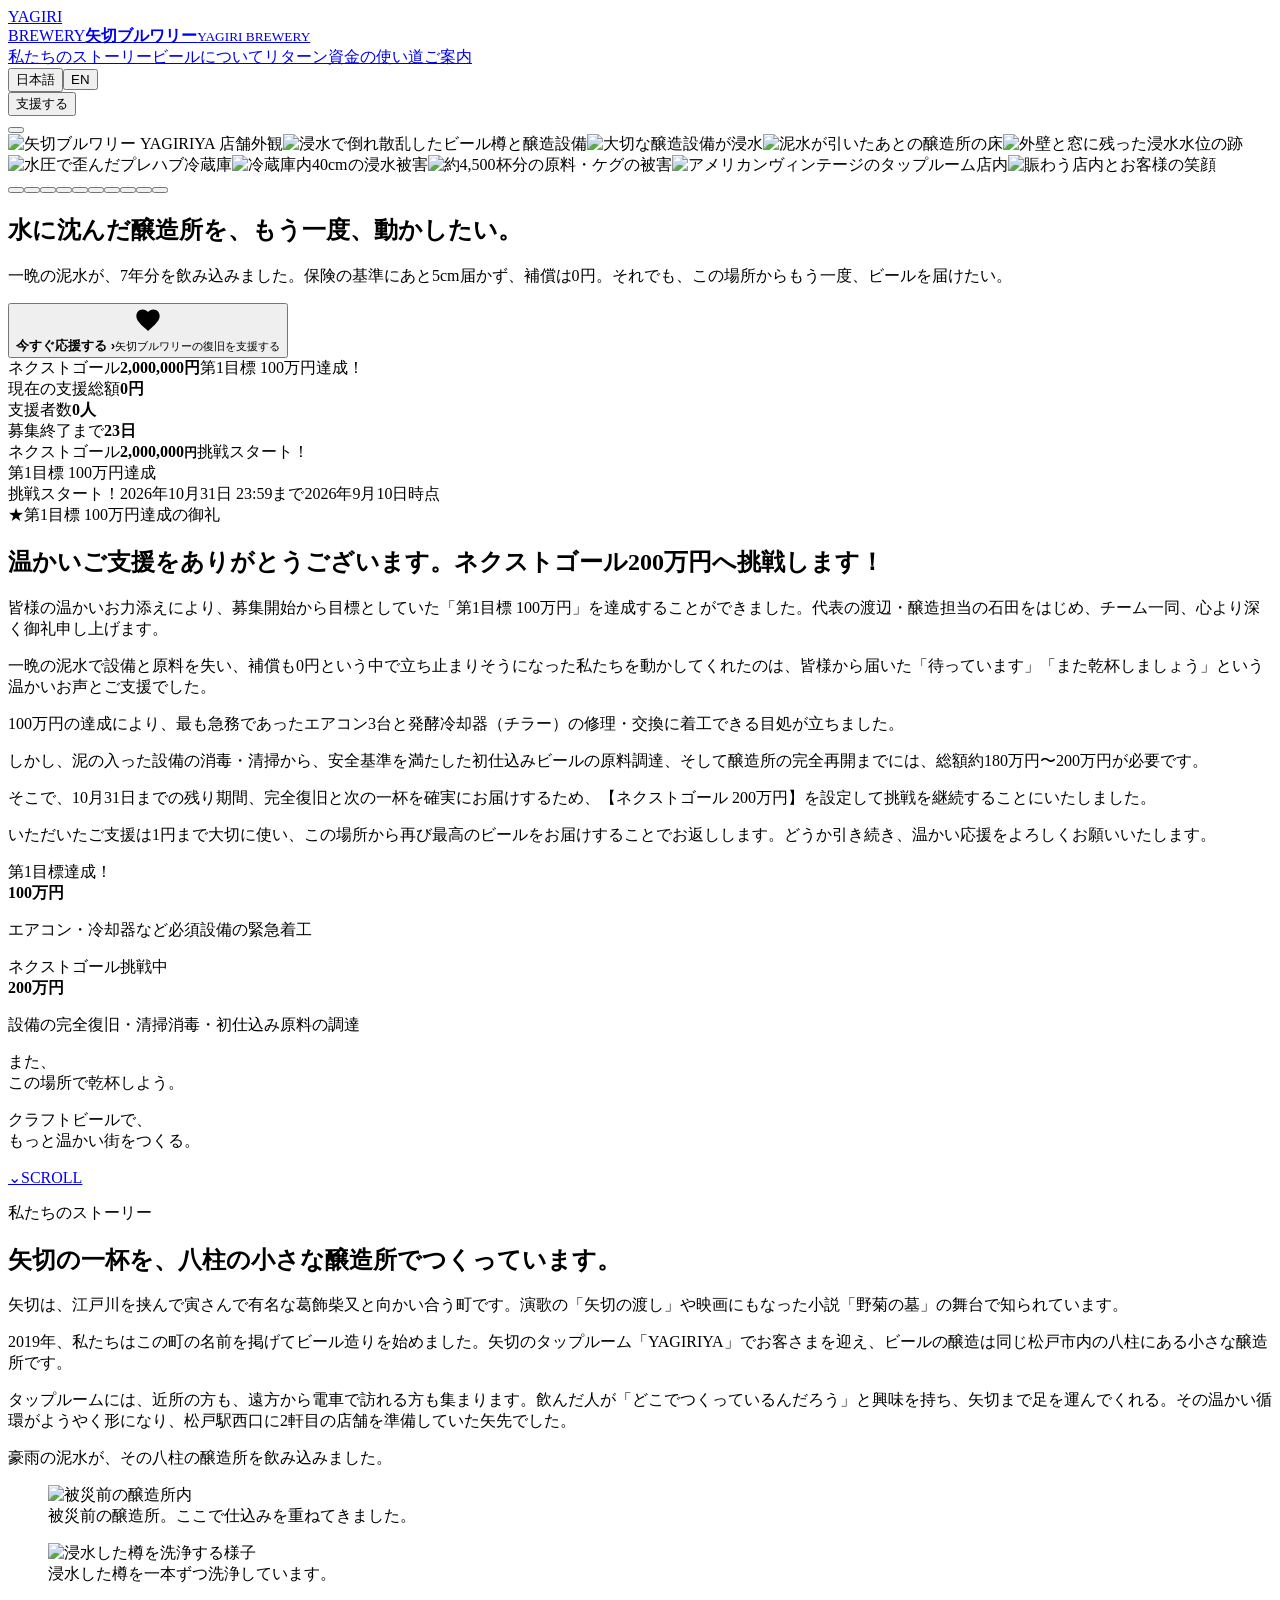
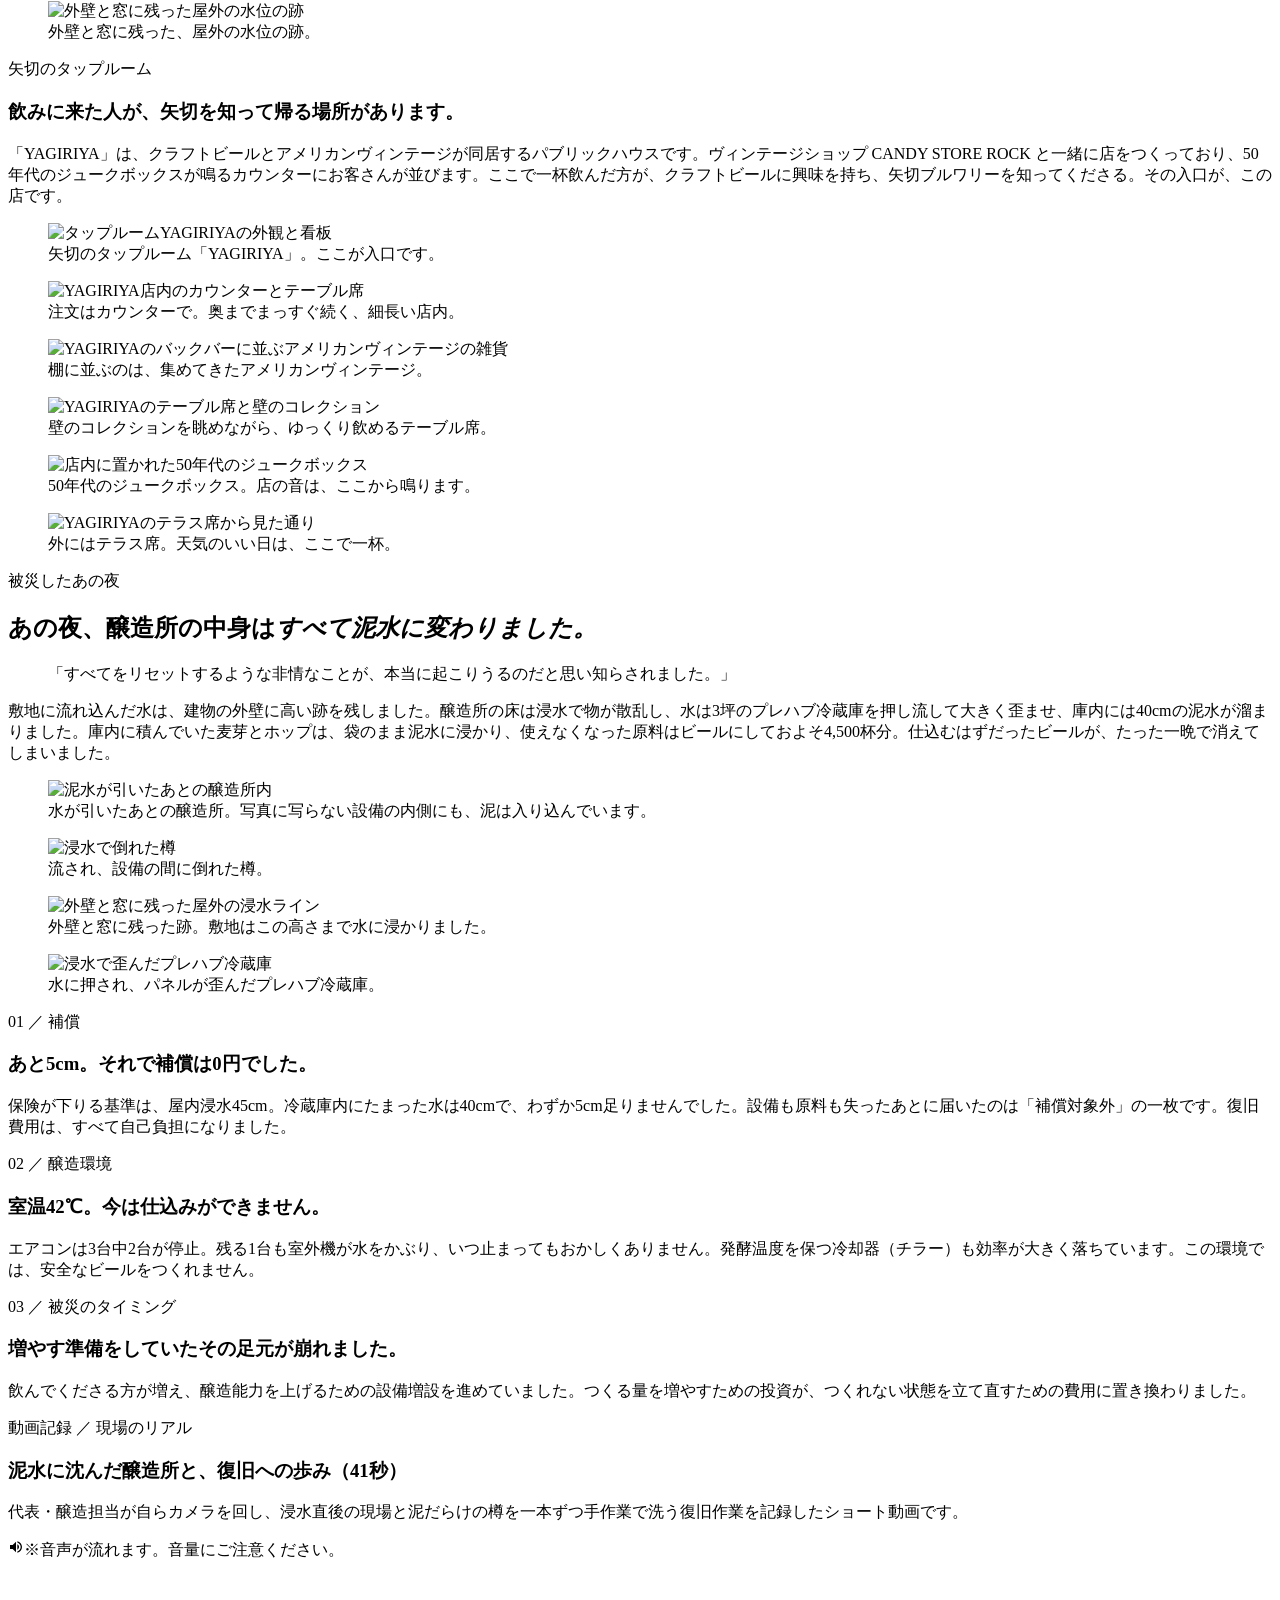
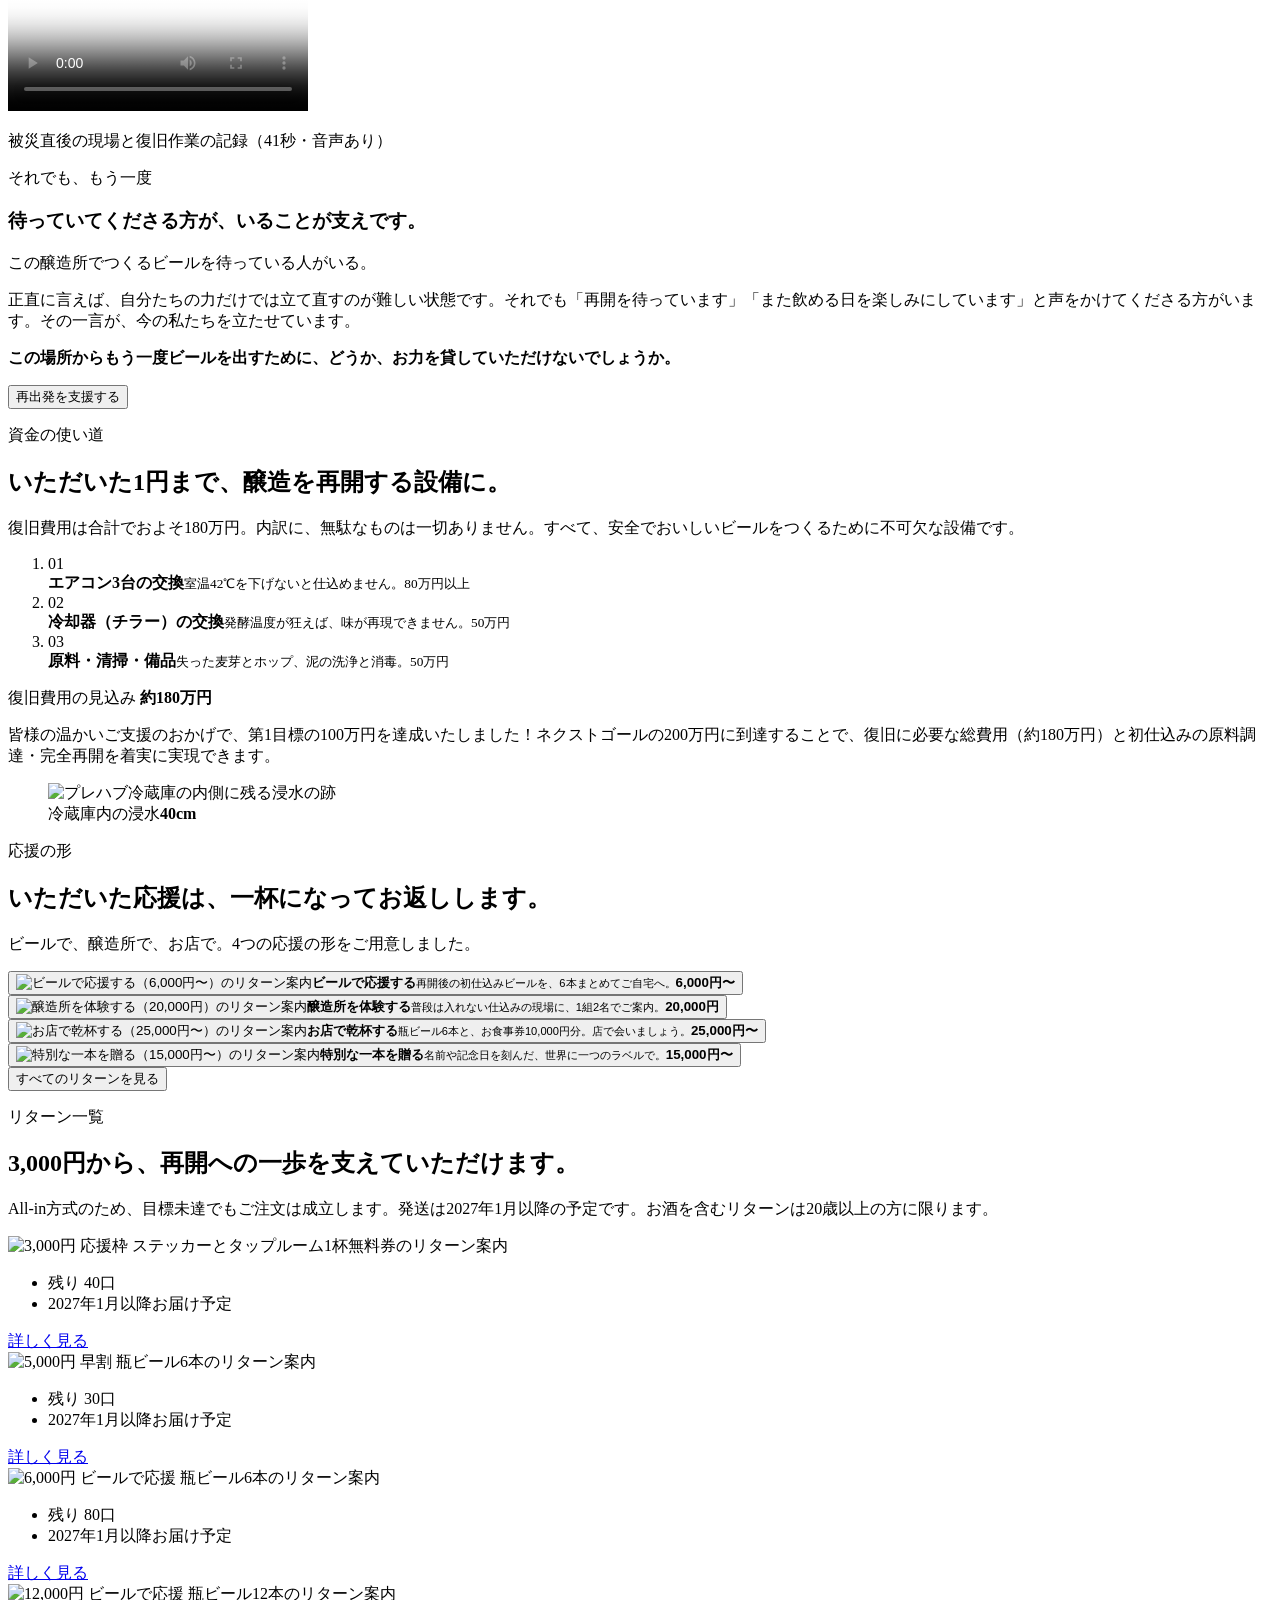
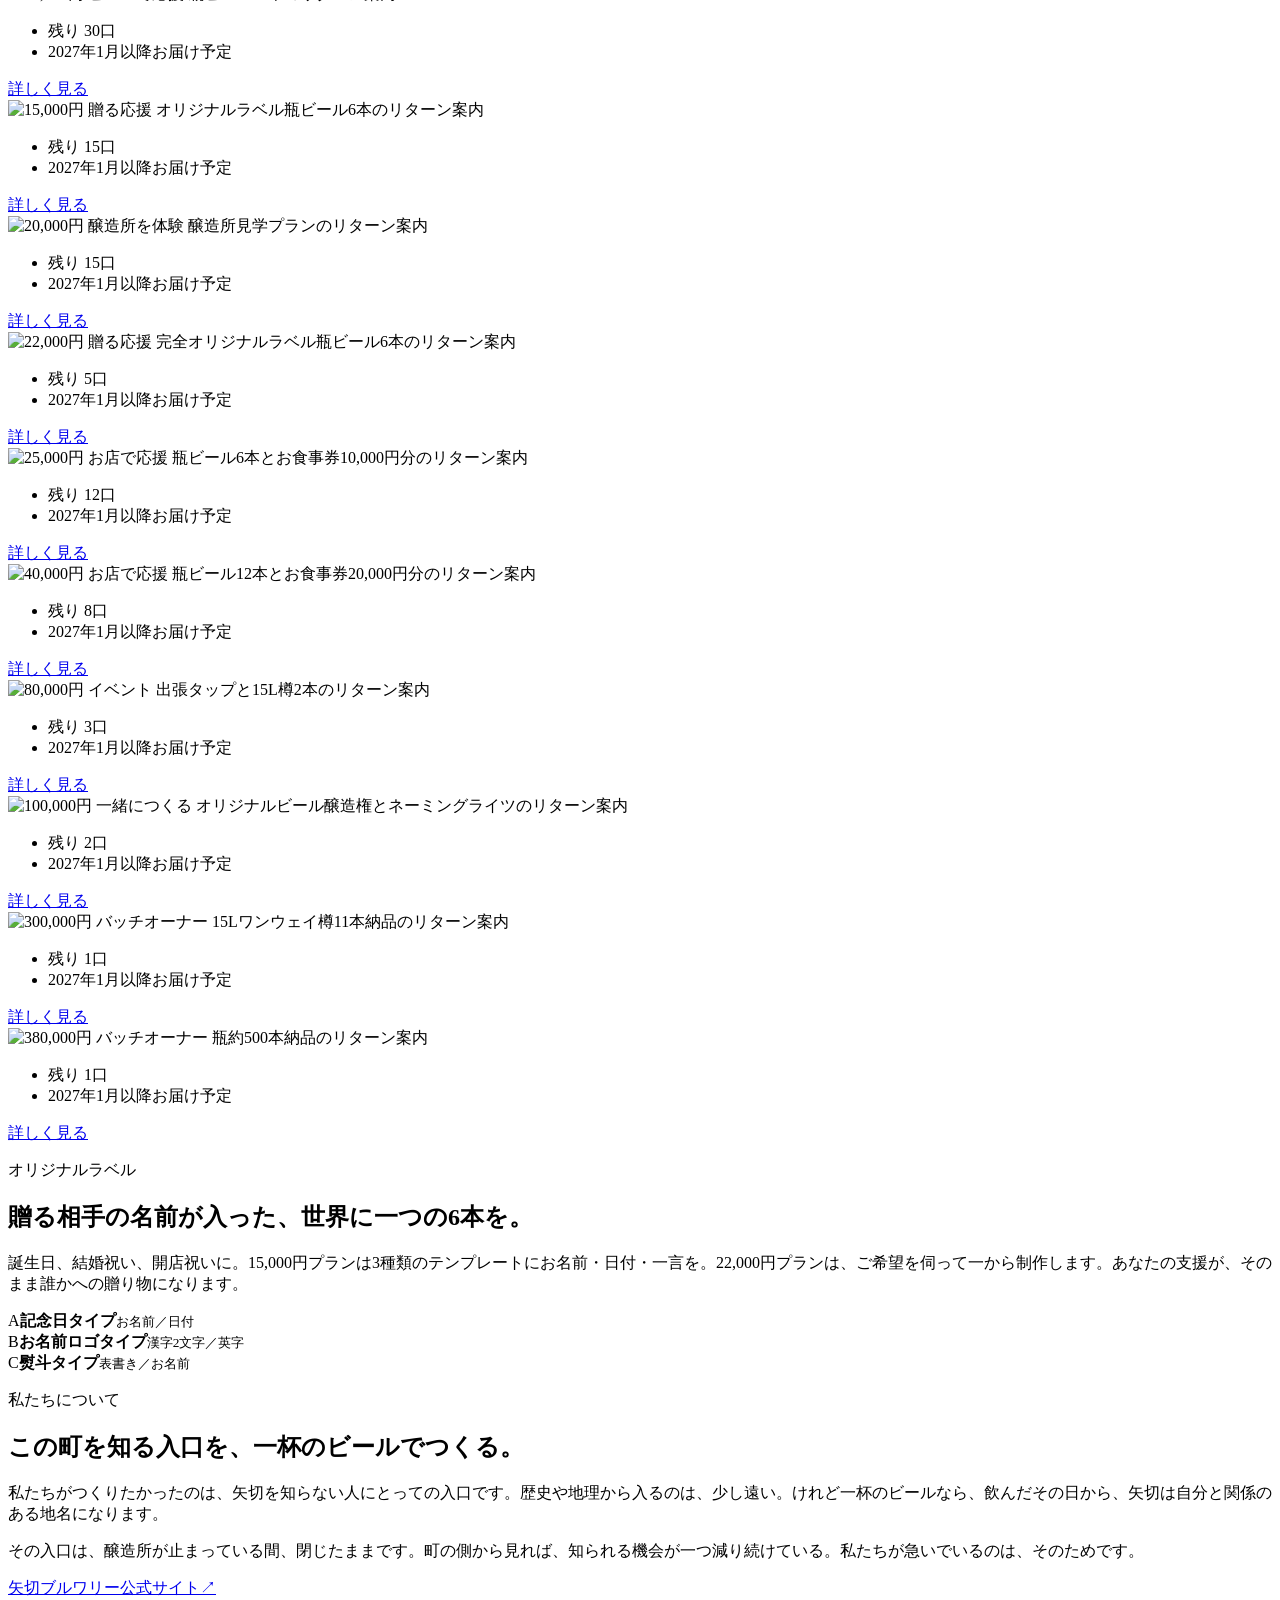
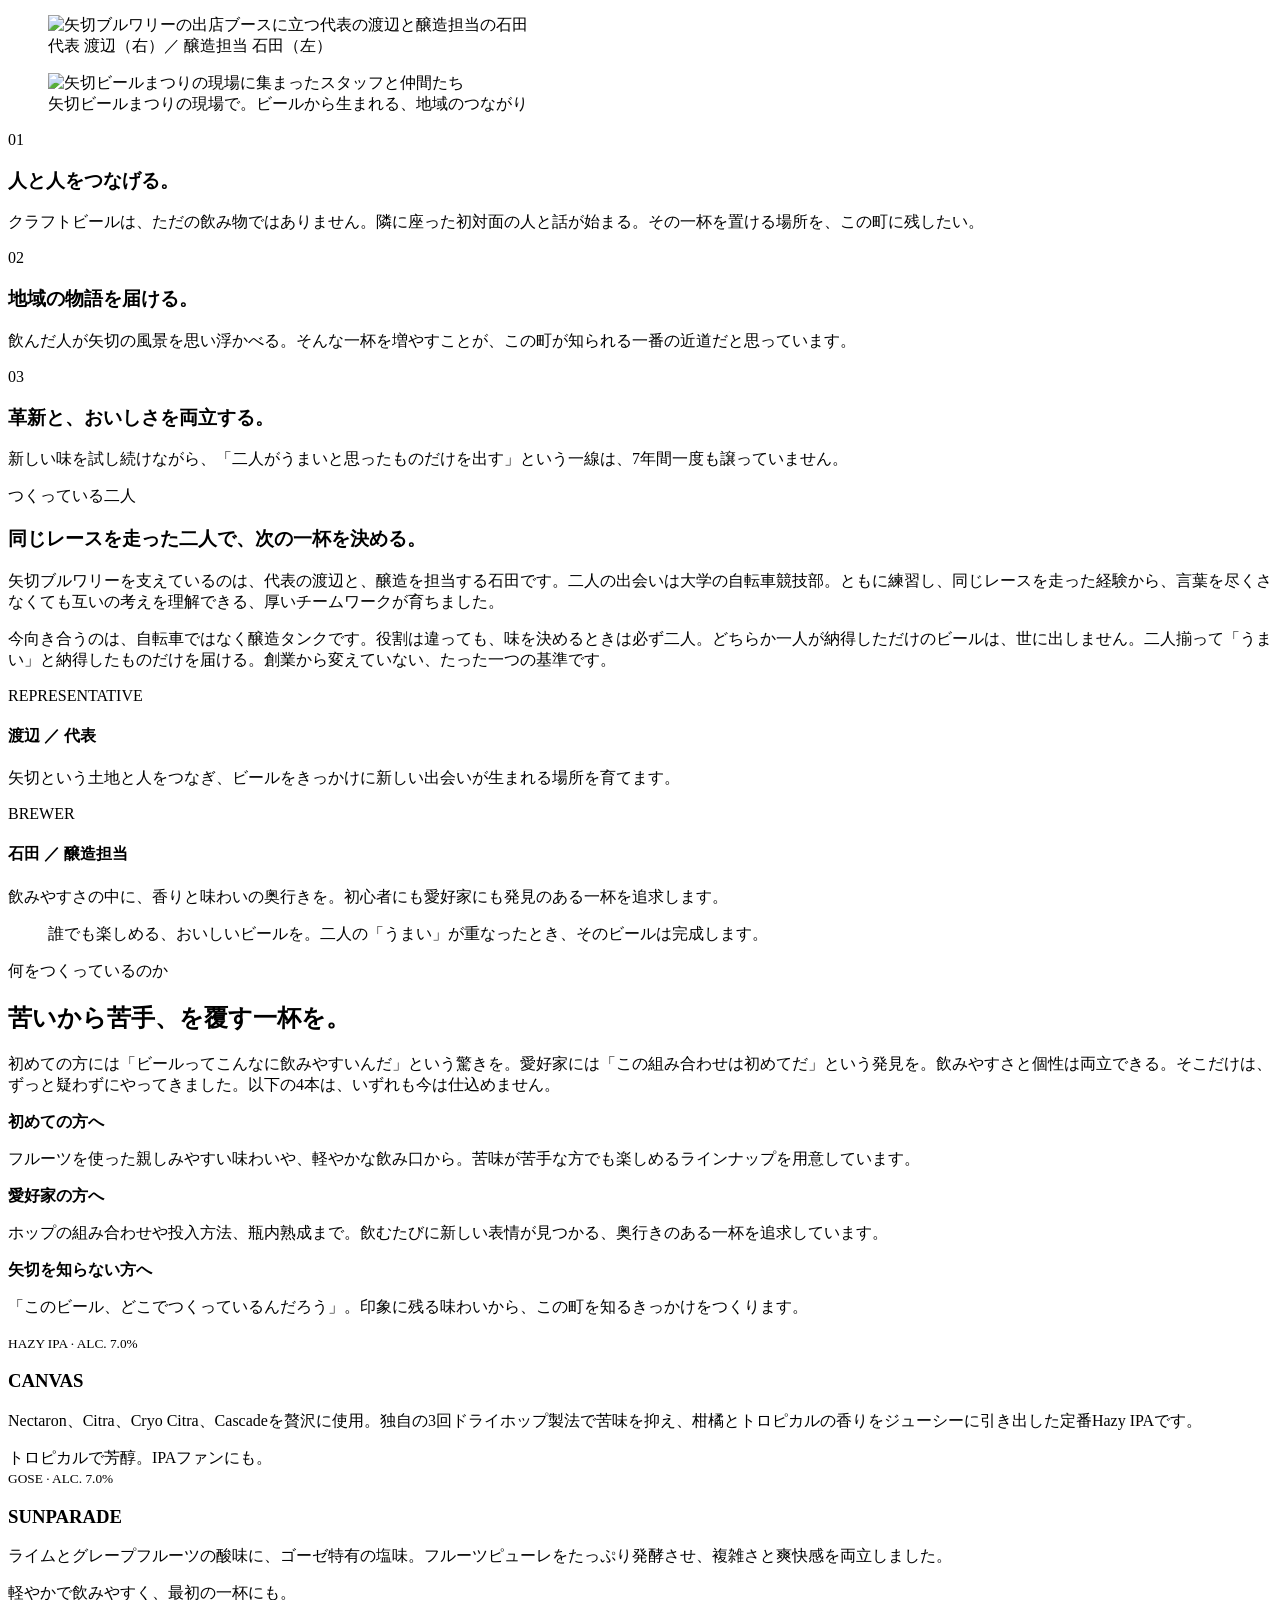
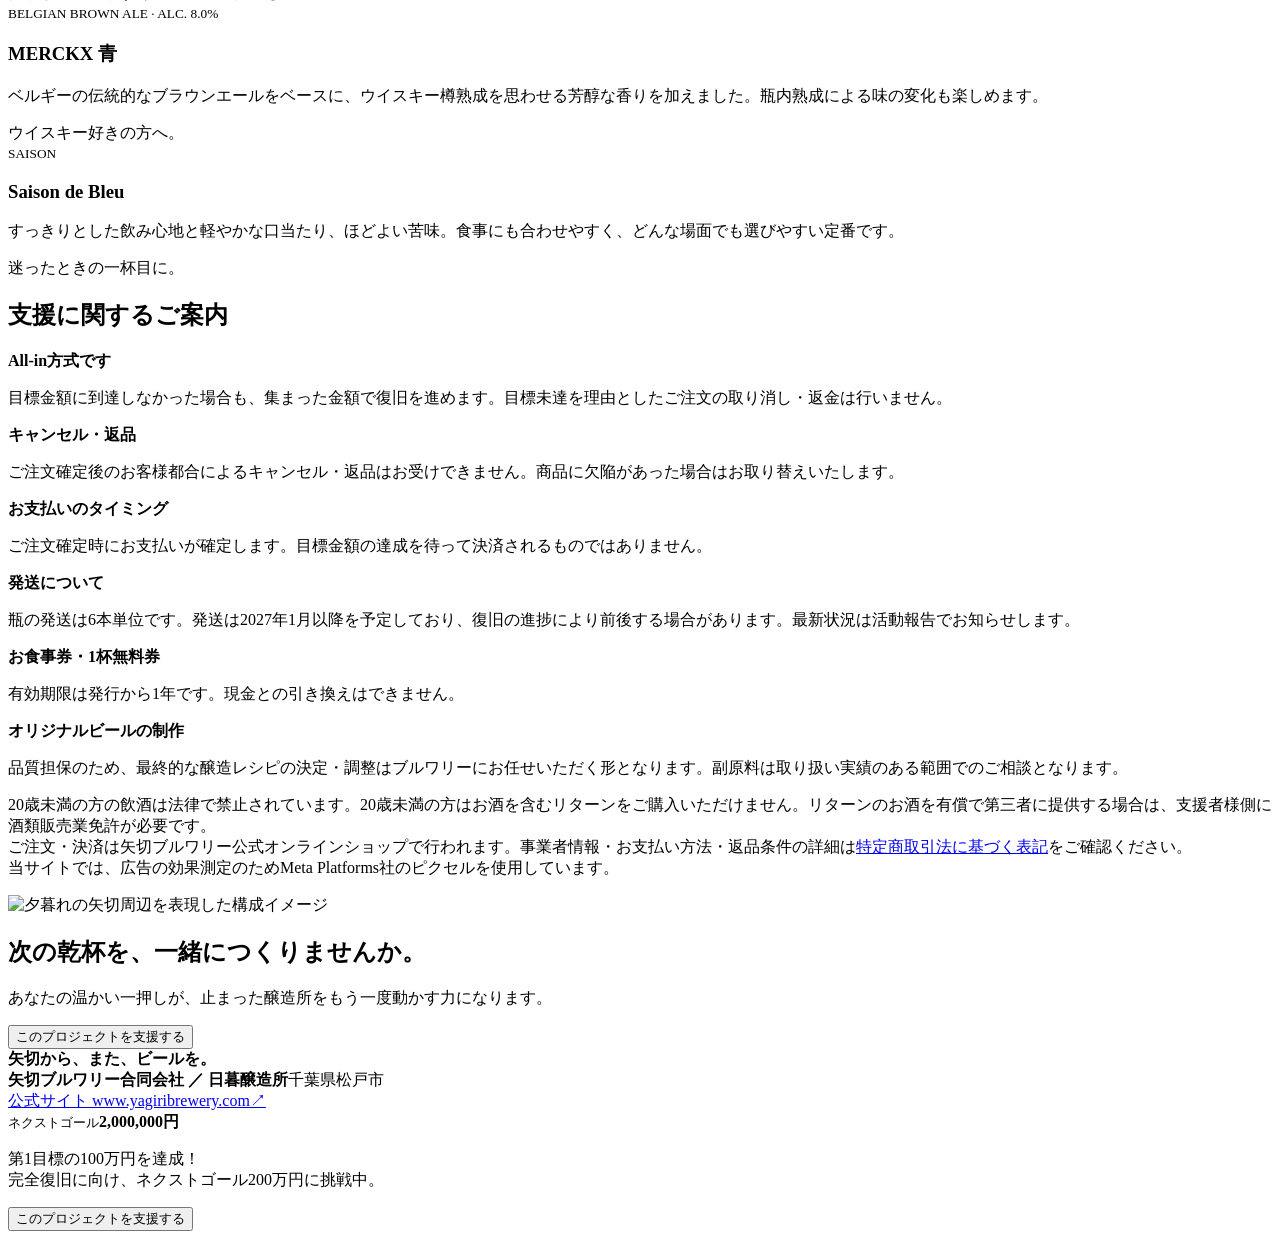
==== public/index.html @ b268aa76 "feat: 第1目標100万円達成の御礼メッセージ掲載とネクストゴール200万円の設定" ====
<!doctype html>
<html lang="ja">
  <head>
    <meta charset="UTF-8" />
    <meta name="viewport" content="width=device-width, initial-scale=1.0" />
    <!-- Meta Pixel Code（noscript 版は <body> 先頭。本体は public/meta-pixel.js。CSP がインラインスクリプトを禁止しているため外部ファイル化） -->
    <script src="/meta-pixel.js"></script>
    <!-- End Meta Pixel Code -->
    <title>水に沈んだ醸造所を、もう一度。｜矢切ブルワリー 復旧クラウドファンディング</title>
    <meta
      name="description"
      content="千葉県松戸市のクラフトビール醸造所・矢切ブルワリーが、令和8年の豪雨で浸水した八柱の醸造所を立て直すための復旧クラウドファンディングです。冷蔵庫内40cmは保険基準にあと5cm届かず補償は0円。瓶ビール・醸造所見学・オリジナルラベルのリターンをご用意しています。"
    />
    <meta name="robots" content="index, follow, max-image-preview:large, max-snippet:-1, max-video-preview:-1" />
    <meta name="theme-color" content="#14181a" />
    <meta name="format-detection" content="telephone=no" />
    <link rel="canonical" href="https://fund.yagiribrewery.com/" />
    <link rel="icon" href="/favicon.svg" type="image/svg+xml" />
    <link rel="apple-touch-icon" href="/apple-touch-icon.png" />
    <link rel="sitemap" type="application/xml" href="/sitemap.xml" />
    <link rel="preconnect" href="https://fonts.googleapis.com" />
    <link rel="preconnect" href="https://fonts.gstatic.com" crossorigin />
    <!-- loaded here rather than as an @import inside styles.css: an @import
         hides the font request behind the app CSS in the critical chain -->
    <link
      rel="stylesheet"
      href="https://fonts.googleapis.com/css2?family=Noto+Sans+JP:wght@400;500;600;700&family=Noto+Serif+JP:wght@500;600;700&family=Yuji+Boku&display=swap"
    />

    <meta property="og:type" content="website" />
    <meta property="og:site_name" content="矢切ブルワリー" />
    <meta property="og:locale" content="ja_JP" />
    <meta property="og:title" content="水に沈んだ醸造所を、もう一度。｜矢切ブルワリー 復旧クラウドファンディング" />
    <meta
      property="og:description"
      content="令和8年の千葉豪雨で松戸市八柱の醸造所が浸水。冷蔵庫内40cmは保険基準にあと5cm届かず、補償は0円でした。もう一度ビールを仕込むための復旧クラウドファンディングです。"
    />
    <meta property="og:url" content="https://fund.yagiribrewery.com/" />
    <meta property="og:image" content="https://fund.yagiribrewery.com/assets/og-cover-v2.jpg" />
    <meta property="og:image:width" content="1200" />
    <meta property="og:image:height" content="630" />
    <meta property="og:image:type" content="image/jpeg" />
    <meta property="og:image:alt" content="泥水が引いた矢切ブルワリーの醸造所と「水に沈んだ醸造所を、もう一度。」の文字" />

    <meta name="twitter:card" content="summary_large_image" />
    <meta name="twitter:title" content="水に沈んだ醸造所を、もう一度。｜矢切ブルワリー 復旧クラウドファンディング" />
    <meta
      name="twitter:description"
      content="令和8年の千葉豪雨で松戸市八柱の醸造所が浸水。冷蔵庫内40cmは保険基準にあと5cm届かず、補償は0円でした。もう一度ビールを仕込むための復旧クラウドファンディングです。"
    />
    <meta name="twitter:image" content="https://fund.yagiribrewery.com/assets/og-cover-v2.jpg" />
    <meta name="twitter:image:alt" content="泥水が引いた矢切ブルワリーの醸造所と「水に沈んだ醸造所を、もう一度。」の文字" />

    <script type="application/ld+json">
      {
        "@context": "https://schema.org",
        "@graph": [
          {
            "@type": "WebSite",
            "@id": "https://fund.yagiribrewery.com/#website",
            "url": "https://fund.yagiribrewery.com/",
            "name": "矢切ブルワリー 復旧クラウドファンディング",
            "inLanguage": "ja",
            "publisher": { "@id": "https://fund.yagiribrewery.com/#org" }
          },
          {
            "@type": "WebPage",
            "@id": "https://fund.yagiribrewery.com/#webpage",
            "url": "https://fund.yagiribrewery.com/",
            "name": "水に沈んだ醸造所を、もう一度。｜矢切ブルワリー 復旧クラウドファンディング",
            "description": "令和8年の千葉豪雨で浸水した千葉県松戸市の矢切ブルワリー醸造所を復旧するためのクラウドファンディングです。",
            "inLanguage": "ja",
            "isPartOf": { "@id": "https://fund.yagiribrewery.com/#website" },
            "about": { "@id": "https://fund.yagiribrewery.com/#org" },
            "primaryImageOfPage": "https://fund.yagiribrewery.com/assets/og-cover-v2.jpg"
          },
          {
            "@type": ["Brewery", "Organization"],
            "@id": "https://fund.yagiribrewery.com/#org",
            "name": "矢切ブルワリー",
            "legalName": "矢切ブルワリー合同会社",
            "alternateName": "YAGIRI BREWERY",
            "url": "https://www.yagiribrewery.com/",
            "description": "千葉県松戸市でクラフトビールを醸造するブルワリー。矢切のタップルーム「YAGIRIYA」と、八柱の日暮醸造所を運営しています。",
            "foundingDate": "2019",
            "address": {
              "@type": "PostalAddress",
              "addressCountry": "JP",
              "addressRegion": "千葉県",
              "addressLocality": "松戸市"
            },
            "areaServed": "千葉県松戸市",
            "sameAs": ["https://www.yagiribrewery.com/"]
          },
          {
            "@type": "Restaurant",
            "@id": "https://fund.yagiribrewery.com/#taproom",
            "name": "PUBLIC HOUSE YAGIRIYA",
            "description": "矢切ブルワリーのタップルーム。クラフトビールとアメリカンヴィンテージが同居するパブリックハウスです。",
            "servesCuisine": "クラフトビール",
            "address": {
              "@type": "PostalAddress",
              "addressCountry": "JP",
              "addressRegion": "千葉県",
              "addressLocality": "松戸市"
            },
            "parentOrganization": { "@id": "https://fund.yagiribrewery.com/#org" }
          }
        ]
      }
    </script>
    <script type="module" crossorigin src="/assets/index-CgzyE4RU.js"></script>
    <link rel="stylesheet" crossorigin href="/assets/index-B-adFqsd.css">
  </head>
  <body>
    <!-- Meta Pixel（noscript）: <head> 内の <img> は不正なHTMLになるため <body> 先頭に置く -->
    <noscript><img height="1" width="1" style="display:none" alt="" src="https://www.facebook.com/tr?id=1768844530815552&ev=PageView&noscript=1" /></noscript>
    <div id="root"><link rel="preload" as="image" href="/assets/shop_entrance.webp" fetchPriority="high"/><link rel="preload" as="image" href="/assets/slide_flooded_kegs.webp" fetchPriority="auto"/><link rel="preload" as="image" href="/assets/damage_tanks.webp" fetchPriority="auto"/><link rel="preload" as="image" href="/assets/slide_mud_floor.webp" fetchPriority="auto"/><link rel="preload" as="image" href="/assets/slide_flood_waterline.webp" fetchPriority="auto"/><link rel="preload" as="image" href="/assets/slide_damaged_coldroom.webp" fetchPriority="auto"/><link rel="preload" as="image" href="/assets/damage_floor.webp" fetchPriority="auto"/><link rel="preload" as="image" href="/assets/damage_kegs.webp" fetchPriority="auto"/><link rel="preload" as="image" href="/assets/taproom-bar.webp" fetchPriority="auto"/><link rel="preload" as="image" href="/assets/patrons_cheer.webp" fetchPriority="auto"/><main><header class="site-header "><a class="brand" href="#top"><span class="brand-mark" aria-hidden="true">YAGIRI<br/>BREWERY</span><span class="brand-text"><strong>矢切ブルワリー</strong><small>YAGIRI BREWERY</small></span></a><nav class=""><a href="#story">私たちのストーリー</a><a href="#beers">ビールについて</a><a href="#returns">リターン</a><a href="#recovery">資金の使い道</a><a href="#faq">ご案内</a></nav><div class="header-actions"><div class="lang-switch" role="group" aria-label="言語 / Language"><button type="button" lang="ja" aria-pressed="true">日本語</button><button type="button" lang="en" aria-pressed="false" aria-label="English">EN</button></div><button class="primary small header-cta" data-reward="rewards" data-price="0">支援する</button></div><button class="menu-toggle" aria-label="メニューを開く" aria-expanded="false"><span></span><span></span><span></span></button></header><section id="top" class="hero-v4"><div class="hero-v4-stage"><img src="/assets/shop_entrance.webp" alt="矢切ブルワリー YAGIRIYA 店舗外観" class="hero-stage-bg active" fetchPriority="high" decoding="async"/><img src="/assets/slide_flooded_kegs.webp" alt="浸水で倒れ散乱したビール樽と醸造設備" class="hero-stage-bg " fetchPriority="auto" decoding="async"/><img src="/assets/damage_tanks.webp" alt="大切な醸造設備が浸水" class="hero-stage-bg " fetchPriority="auto" decoding="async"/><img src="/assets/slide_mud_floor.webp" alt="泥水が引いたあとの醸造所の床" class="hero-stage-bg " fetchPriority="auto" decoding="async"/><img src="/assets/slide_flood_waterline.webp" alt="外壁と窓に残った浸水水位の跡" class="hero-stage-bg " fetchPriority="auto" decoding="async"/><img src="/assets/slide_damaged_coldroom.webp" alt="水圧で歪んだプレハブ冷蔵庫" class="hero-stage-bg " fetchPriority="auto" decoding="async"/><img src="/assets/damage_floor.webp" alt="冷蔵庫内40cmの浸水被害" class="hero-stage-bg " fetchPriority="auto" decoding="async"/><img src="/assets/damage_kegs.webp" alt="約4,500杯分の原料・ケグの被害" class="hero-stage-bg " fetchPriority="auto" decoding="async"/><img src="/assets/taproom-bar.webp" alt="アメリカンヴィンテージのタップルーム店内" class="hero-stage-bg " fetchPriority="auto" decoding="async"/><img src="/assets/patrons_cheer.webp" alt="賑わう店内とお客様の笑顔" class="hero-stage-bg " fetchPriority="auto" decoding="async"/><div class="hero-slide-dots"><button class="slide-dot active" aria-label="スライド 1枚目を表示"></button><button class="slide-dot " aria-label="スライド 2枚目を表示"></button><button class="slide-dot " aria-label="スライド 3枚目を表示"></button><button class="slide-dot " aria-label="スライド 4枚目を表示"></button><button class="slide-dot " aria-label="スライド 5枚目を表示"></button><button class="slide-dot " aria-label="スライド 6枚目を表示"></button><button class="slide-dot " aria-label="スライド 7枚目を表示"></button><button class="slide-dot " aria-label="スライド 8枚目を表示"></button><button class="slide-dot " aria-label="スライド 9枚目を表示"></button><button class="slide-dot " aria-label="スライド 10枚目を表示"></button></div></div><div class="hero-v4-dashboard"><div class="hero-project-intro"><h1 class="hero-project-title"><span class="title-ln">水に沈んだ醸造所を、</span><span class="title-ln title-highlight">もう一度、動かしたい。</span></h1><p class="hero-project-lead"><span class="lead-ln">一晩の泥水が、7年分を飲み込みました。</span><span class="lead-ln">保険の基準にあと5cm届かず、補償は0円。</span><span class="lead-ln">それでも、この場所からもう一度、ビールを届けたい。</span></p></div><div class="hero-v4-cta-wrap"><button class="hero-v4-cta-btn" data-reward="rewards" data-price="0"><span class="cta-heart-icon" aria-hidden="true"><svg viewBox="0 0 24 24" width="28" height="28" fill="currentColor"><path d="M12 21.35l-1.45-1.32C5.4 15.36 2 12.28 2 8.5 2 5.42 4.42 3 7.5 3c1.74 0 3.41.81 4.5 2.09C13.09 3.81 14.76 3 16.5 3 19.58 3 22 5.42 22 8.5c0 3.78-3.4 6.86-8.55 11.54L12 21.35z"></path></svg></span><div class="cta-text-group"><strong class="cta-main-text">今すぐ応援する<!-- --> <span class="cta-arrow">›</span></strong><small class="cta-sub-text">矢切ブルワリーの復旧を支援する</small></div></button></div><div class="fund-v4-status"><div class="fund-v4-figures"><div class="fund-v4-col"><span class="fund-col-label">ネクストゴール</span><strong class="fund-col-val nowrap">2,000,000<span class="fund-unit">円</span></strong><span class="fund-col-subtag">第1目標 100万円達成！</span></div><div class="fund-v4-col active-highlight"><span class="fund-col-label">現在の支援総額</span><strong class="fund-col-val accent nowrap">0<span class="fund-unit">円</span></strong></div><div class="fund-v4-col"><span class="fund-col-label">支援者数</span><strong class="fund-col-val nowrap">0<span class="fund-unit">人</span></strong></div><div class="fund-v4-col"><span class="fund-col-label">募集終了まで</span><strong class="fund-col-val nowrap">23<span class="fund-unit">日</span></strong></div><div class="fund-v4-badge"><span class="badge-sub">ネクストゴール</span><strong class="badge-amount">2,000,000<small>円</small></strong><span class="badge-sub">挑戦スタート！</span></div></div><div class="fund-v4-progress-wrap"><div class="fund-v4-progress-bar" role="progressbar" aria-label="ネクストゴールの達成率" aria-valuenow="0" aria-valuemin="0" aria-valuemax="100"><div class="fund-v4-progress-fill" style="width:0%"></div><div class="fund-v4-milestone" style="left:50%"><span class="milestone-line" aria-hidden="true"></span><span class="milestone-tag">第1目標 100万円達成</span></div></div><div class="fund-v4-progress-foot"><span class="fund-v4-status-text">挑戦スタート！</span><span class="fund-v4-deadline">2026年10月31日 23:59まで</span><span class="fund-v4-date">2026年9月10日時点</span></div></div></div><article class="hero-v4-announcement"><div class="announcement-header"><span class="announcement-badge"><span class="badge-star" aria-hidden="true">★</span>第1目標 100万円達成の御礼</span><h2 class="announcement-title"><span class="announcement-title-ln">温かいご支援をありがとうございます。</span><span class="announcement-title-ln announcement-highlight">ネクストゴール200万円へ挑戦します！</span></h2></div><div class="announcement-body"><p class="announcement-lead">皆様の温かいお力添えにより、募集開始から目標としていた「第1目標 100万円」を達成することができました。代表の渡辺・醸造担当の石田をはじめ、チーム一同、心より深く御礼申し上げます。</p><div class="announcement-text"><p>一晩の泥水で設備と原料を失い、補償も0円という中で立ち止まりそうになった私たちを動かしてくれたのは、皆様から届いた「待っています」「また乾杯しましょう」という温かいお声とご支援でした。</p><p>100万円の達成により、最も急務であったエアコン3台と発酵冷却器（チラー）の修理・交換に着工できる目処が立ちました。</p><p>しかし、泥の入った設備の消毒・清掃から、安全基準を満たした初仕込みビールの原料調達、そして醸造所の完全再開までには、総額約180万円〜200万円が必要です。</p><p>そこで、10月31日までの残り期間、完全復旧と次の一杯を確実にお届けするため、【ネクストゴール 200万円】を設定して挑戦を継続することにいたしました。</p><p>いただいたご支援は1円まで大切に使い、この場所から再び最高のビールをお届けすることでお返しします。どうか引き続き、温かい応援をよろしくお願いいたします。</p></div><div class="announcement-goals-grid"><div class="announcement-goal-card achieved"><div class="goal-card-top"><span class="goal-label">第1目標</span><span class="goal-status">達成！</span></div><strong class="goal-amount">100万円</strong><p class="goal-desc">エアコン・冷却器など必須設備の緊急着工</p></div><div class="announcement-goal-card active"><div class="goal-card-top"><span class="goal-label">ネクストゴール</span><span class="goal-status">挑戦中</span></div><strong class="goal-amount">200万円</strong><p class="goal-desc">設備の完全復旧・清掃消毒・初仕込み原料の調達</p></div></div></div></article></div><div class="hero-v4-toast-banner"><div class="toast-banner-content"><p class="toast-brush-lead">また、<br/>この場所で乾杯しよう。</p><p class="toast-sub-lead">クラフトビールで、<br class="mobile-only"/>もっと温かい街をつくる。</p><a href="#story" class="toast-scroll-prompt" aria-label="ストーリーを読む"><span class="scroll-arrow">⌄</span><span class="scroll-text">SCROLL</span></a></div></div></section><section id="story" class="story section"><header class="section-head"><p class="section-label">私たちのストーリー</p><h2><span class="ln">矢切の一杯を、八柱の</span><span class="ln">小さな醸造所でつくっています。</span></h2></header><div class="story-body"><article><p>矢切は、江戸川を挟んで寅さんで有名な葛飾柴又と向かい合う町です。演歌の「矢切の渡し」や映画にもなった小説「野菊の墓」の舞台で知られています。</p><p>2019年、私たちはこの町の名前を掲げてビール造りを始めました。矢切のタップルーム「YAGIRIYA」でお客さまを迎え、ビールの醸造は同じ松戸市内の八柱にある小さな醸造所です。</p><p>タップルームには、近所の方も、遠方から電車で訪れる方も集まります。飲んだ人が「どこでつくっているんだろう」と興味を持ち、矢切まで足を運んでくれる。その温かい循環がようやく形になり、松戸駅西口に2軒目の店舗を準備していた矢先でした。</p><p>豪雨の泥水が、その八柱の醸造所を飲み込みました。</p></article><div class="story-media"><figure><img src="/assets/brewery-before.webp" alt="被災前の醸造所内" loading="lazy" decoding="async"/><figcaption>被災前の醸造所。ここで仕込みを重ねてきました。</figcaption></figure><div><figure><img src="/assets/cleanup-keg.webp" alt="浸水した樽を洗浄する様子" loading="lazy" decoding="async"/><figcaption>浸水した樽を一本ずつ洗浄しています。</figcaption></figure><figure><img src="/assets/flood-waterline.webp" alt="外壁と窓に残った屋外の水位の跡" loading="lazy" decoding="async"/><figcaption>外壁と窓に残った、屋外の水位の跡。</figcaption></figure></div></div></div><div class="taproom"><div class="taproom-head"><p class="section-label">矢切のタップルーム</p><h3><span class="ln">飲みに来た人が、矢切を</span><span class="ln">知って帰る場所があります。</span></h3><p>「YAGIRIYA」は、クラフトビールとアメリカンヴィンテージが同居するパブリックハウスです。ヴィンテージショップ CANDY STORE ROCK と一緒に店をつくっており、50年代のジュークボックスが鳴るカウンターにお客さんが並びます。ここで一杯飲んだ方が、クラフトビールに興味を持ち、矢切ブルワリーを知ってくださる。その入口が、この店です。</p></div><div class="taproom-grid"><figure><img src="/assets/taproom-exterior.webp" alt="タップルームYAGIRIYAの外観と看板" loading="lazy"/><figcaption>矢切のタップルーム「YAGIRIYA」。ここが入口です。</figcaption></figure><figure><img src="/assets/taproom-counter.webp" alt="YAGIRIYA店内のカウンターとテーブル席" loading="lazy"/><figcaption>注文はカウンターで。奥までまっすぐ続く、細長い店内。</figcaption></figure><figure><img src="/assets/taproom-bar.webp" alt="YAGIRIYAのバックバーに並ぶアメリカンヴィンテージの雑貨" loading="lazy"/><figcaption>棚に並ぶのは、集めてきたアメリカンヴィンテージ。</figcaption></figure><figure><img src="/assets/taproom-seats.webp" alt="YAGIRIYAのテーブル席と壁のコレクション" loading="lazy"/><figcaption>壁のコレクションを眺めながら、ゆっくり飲めるテーブル席。</figcaption></figure><figure><img src="/assets/taproom-jukebox.webp" alt="店内に置かれた50年代のジュークボックス" loading="lazy"/><figcaption>50年代のジュークボックス。店の音は、ここから鳴ります。</figcaption></figure><figure><img src="/assets/taproom-terrace.webp" alt="YAGIRIYAのテラス席から見た通り" loading="lazy"/><figcaption>外にはテラス席。天気のいい日は、ここで一杯。</figcaption></figure></div></div></section><section class="damage-story section" id="damage"><header><p class="section-label">被災したあの夜</p><h2><span class="ln">あの夜、醸造所の中身は</span><span class="ln"><em>すべて泥水に変わりました。</em></span></h2></header><div class="damage-lead"><blockquote><span class="ln">「すべてをリセットするような非情なことが、</span><span class="ln">本当に起こりうるのだと思い知らされました。」</span></blockquote><p>敷地に流れ込んだ水は、建物の外壁に高い跡を残しました。醸造所の床は浸水で物が散乱し、水は3坪のプレハブ冷蔵庫を押し流して大きく歪ませ、庫内には40cmの泥水が溜まりました。庫内に積んでいた麦芽とホップは、袋のまま泥水に浸かり、使えなくなった原料はビールにしておよそ4,500杯分。仕込むはずだったビールが、たった一晩で消えてしまいました。</p></div><figure class="damage-photo"><img src="/assets/flood-interior-mud.webp" alt="泥水が引いたあとの醸造所内" loading="lazy" decoding="async"/><figcaption>水が引いたあとの醸造所。写真に写らない設備の内側にも、泥は入り込んでいます。</figcaption></figure><div class="damage-documentary" aria-label="被災状況の記録写真"><figure><img src="/assets/flooded-kegs.webp" alt="浸水で倒れた樽" loading="lazy" decoding="async"/><figcaption>流され、設備の間に倒れた樽。</figcaption></figure><figure><img src="/assets/flood-waterline.webp" alt="外壁と窓に残った屋外の浸水ライン" loading="lazy" decoding="async"/><figcaption>外壁と窓に残った跡。敷地はこの高さまで水に浸かりました。</figcaption></figure><figure><img src="/assets/damaged-cold-room.webp" alt="浸水で歪んだプレハブ冷蔵庫" loading="lazy" decoding="async"/><figcaption>水に押され、パネルが歪んだプレハブ冷蔵庫。</figcaption></figure></div><div class="damage-details"><article><span>01 ／ 補償</span><h3><span class="ln">あと5cm。</span><span class="ln">それで補償は0円でした。</span></h3><p>保険が下りる基準は、屋内浸水45cm。冷蔵庫内にたまった水は40cmで、わずか5cm足りませんでした。設備も原料も失ったあとに届いたのは「補償対象外」の一枚です。復旧費用は、すべて自己負担になりました。</p></article><article><span>02 ／ 醸造環境</span><h3><span class="ln">室温42℃。</span><span class="ln">今は仕込みができません。</span></h3><p>エアコンは3台中2台が停止。残る1台も室外機が水をかぶり、いつ止まってもおかしくありません。発酵温度を保つ冷却器（チラー）も効率が大きく落ちています。この環境では、安全なビールをつくれません。</p></article><article><span>03 ／ 被災のタイミング</span><h3><span class="ln">増やす準備をしていた</span><span class="ln">その足元が崩れました。</span></h3><p>飲んでくださる方が増え、醸造能力を上げるための設備増設を進めていました。つくる量を増やすための投資が、つくれない状態を立て直すための費用に置き換わりました。</p></article></div><div class="damage-video-block"><div class="damage-video-copy"><p class="section-label">動画記録 ／ 現場のリアル</p><h3><span class="ln">泥水に沈んだ醸造所と、</span><span class="ln">復旧への歩み（41秒）</span></h3><p class="damage-video-lead">代表・醸造担当が自らカメラを回し、浸水直後の現場と泥だらけの樽を一本ずつ手作業で洗う復旧作業を記録したショート動画です。</p><div class="damage-video-note-wrap"><span class="damage-video-note"><span class="video-sound-icon" aria-hidden="true"><svg viewBox="0 0 24 24" width="16" height="16" fill="currentColor"><path d="M3 9v6h4l5 5V4L7 9H3zm13.5 3c0-1.77-1.02-3.29-2.5-4.03v8.05c1.48-.73 2.5-2.25 2.5-4.02zM14 3.23v2.06c2.89.86 5 3.54 5 6.71s-2.11 5.85-5 6.71v2.06c4.01-.91 7-4.49 7-8.77s-2.99-7.86-7-8.77z"></path></svg></span><span>※音声が流れます。音量にご注意ください。</span></span></div></div><div class="damage-video-player-wrap"><div class="damage-video-frame"><video class="damage-video-player" src="/assets/flood-appeal.mp4" poster="/assets/flood-appeal-poster.webp" controls="" playsInline="" preload="metadata" aria-label="被災直後の現場と復旧作業の記録（41秒・音声あり）">お使いのブラウザは動画の再生に対応していません。</video></div><p class="damage-video-caption">被災直後の現場と復旧作業の記録（41秒・音声あり）</p></div></div><div class="damage-appeal"><div><p class="section-label">それでも、もう一度</p><h3><span class="ln">待っていてくださる方が、</span><span class="ln">いることが支えです。</span></h3></div><div><p>この醸造所でつくるビールを待っている人がいる。</p><p>正直に言えば、自分たちの力だけでは立て直すのが難しい状態です。それでも「再開を待っています」「また飲める日を楽しみにしています」と声をかけてくださる方がいます。その一言が、今の私たちを立たせています。</p><p><strong><span class="ln">この場所からもう一度ビールを出すために、</span><span class="ln">どうか、お力を貸していただけないでしょうか。</span></strong></p><button class="primary" data-reward="rewards" data-price="0">再出発を支援する</button></div></div></section><section id="recovery" class="recovery section"><header class="section-head"><p class="section-label">資金の使い道</p><h2><span class="ln">いただいた1円まで、</span><span class="ln">醸造を再開する設備に。</span></h2></header><div class="recovery-body"><div class="recovery-copy"><p>復旧費用は合計でおよそ180万円。内訳に、無駄なものは一切ありません。すべて、安全でおいしいビールをつくるために不可欠な設備です。</p><ol><li><span>01</span><div><b>エアコン3台の交換</b><small>室温42℃を下げないと仕込めません。80万円以上</small></div></li><li><span>02</span><div><b>冷却器（チラー）の交換</b><small>発酵温度が狂えば、味が再現できません。50万円</small></div></li><li><span>03</span><div><b>原料・清掃・備品</b><small>失った麦芽とホップ、泥の洗浄と消毒。50万円</small></div></li></ol><p class="total">復旧費用の見込み<!-- --> <strong>約180万円</strong></p><p class="reach">皆様の温かいご支援のおかげで、第1目標の100万円を達成いたしました！ネクストゴールの200万円に到達することで、復旧に必要な総費用（約180万円）と初仕込みの原料調達・完全再開を着実に実現できます。</p></div><figure class="waterline"><img src="/assets/flood-waterline.webp" alt="プレハブ冷蔵庫の内側に残る浸水の跡" loading="lazy" decoding="async"/><figcaption><span>冷蔵庫内の浸水</span><strong>40cm</strong></figcaption></figure></div></section><section class="join section"><header><p class="section-label">応援の形</p><h2><span class="ln">いただいた応援は、</span><span class="ln">一杯になってお返しします。</span></h2><p>ビールで、醸造所で、お店で。4つの応援の形をご用意しました。</p></header><div class="featured-grid"><button class="featured-card" data-reward="ビールで応援する" data-price="6000"><img src="/assets/reward-6000.png" alt="ビールで応援する（6,000円〜）のリターン案内" loading="lazy" decoding="async"/><span><b>ビールで応援する</b><small>再開後の初仕込みビールを、6本まとめてご自宅へ。</small><strong>6,000円〜</strong></span></button><button class="featured-card" data-reward="醸造所を体験する" data-price="20000"><img src="/assets/reward-20000.png" alt="醸造所を体験する（20,000円）のリターン案内" loading="lazy" decoding="async"/><span><b>醸造所を体験する</b><small>普段は入れない仕込みの現場に、1組2名でご案内。</small><strong>20,000円</strong></span></button><button class="featured-card" data-reward="お店で乾杯する" data-price="25000"><img src="/assets/reward-25000.png" alt="お店で乾杯する（25,000円〜）のリターン案内" loading="lazy" decoding="async"/><span><b>お店で乾杯する</b><small>瓶ビール6本と、お食事券10,000円分。店で会いましょう。</small><strong>25,000円〜</strong></span></button><button class="featured-card" data-reward="特別な一本を贈る" data-price="15000"><img src="/assets/reward-15000.png" alt="特別な一本を贈る（15,000円〜）のリターン案内" loading="lazy" decoding="async"/><span><b>特別な一本を贈る</b><small>名前や記念日を刻んだ、世界に一つのラベルで。</small><strong>15,000円〜</strong></span></button></div><button class="text-link" data-reward="rewards" data-price="0">すべてのリターンを見る</button></section><section id="returns" class="returns section"><header><p class="section-label">リターン一覧</p><h2><span class="ln">3,000円から、</span><span class="ln">再開への一歩を支えていただけます。</span></h2><p>All-in方式のため、目標未達でもご注文は成立します。発送は2027年1月以降の予定です。お酒を含むリターンは20歳以上の方に限ります。</p></header><div class="reward-list"><article><img class="reward-image" src="/assets/reward-3000.png" alt="3,000円 応援枠 ステッカーとタップルーム1杯無料券のリターン案内" loading="lazy" decoding="async"/><ul class="reward-meta"><li>残り 40口</li><li>2027年1月以降お届け予定</li></ul><a class="reward-cta" href="https://www.yagiribrewery.com/items/155698632" target="_blank" rel="noopener noreferrer" data-reward="3000円 応援枠 オリジナルステッカー／タップルーム1杯無料券" data-price="3000">詳しく見る</a></article><article><img class="reward-image" src="/assets/reward-5000.png" alt="5,000円 早割 瓶ビール6本のリターン案内" loading="lazy" decoding="async"/><ul class="reward-meta"><li>残り 30口</li><li>2027年1月以降お届け予定</li></ul><a class="reward-cta" href="https://www.yagiribrewery.com/items/155699333" target="_blank" rel="noopener noreferrer" data-reward="5000円 早割 瓶ビール6本" data-price="5000">詳しく見る</a></article><article><img class="reward-image" src="/assets/reward-6000.png" alt="6,000円 ビールで応援 瓶ビール6本のリターン案内" loading="lazy" decoding="async"/><ul class="reward-meta"><li>残り 80口</li><li>2027年1月以降お届け予定</li></ul><a class="reward-cta" href="https://www.yagiribrewery.com/items/155699770" target="_blank" rel="noopener noreferrer" data-reward="6000円 ビールで応援 瓶ビール6本" data-price="6000">詳しく見る</a></article><article><img class="reward-image" src="/assets/reward-12000.png" alt="12,000円 ビールで応援 瓶ビール12本のリターン案内" loading="lazy" decoding="async"/><ul class="reward-meta"><li>残り 30口</li><li>2027年1月以降お届け予定</li></ul><a class="reward-cta" href="https://www.yagiribrewery.com/items/155699896" target="_blank" rel="noopener noreferrer" data-reward="12000円 ビールで応援 瓶ビール12本" data-price="12000">詳しく見る</a></article><article><img class="reward-image" src="/assets/reward-15000.png" alt="15,000円 贈る応援 オリジナルラベル瓶ビール6本のリターン案内" loading="lazy" decoding="async"/><ul class="reward-meta"><li>残り 15口</li><li>2027年1月以降お届け予定</li></ul><a class="reward-cta" href="https://www.yagiribrewery.com/items/155700597" target="_blank" rel="noopener noreferrer" data-reward="15000円 贈る応援 オリジナルラベル瓶ビール6本" data-price="15000">詳しく見る</a></article><article><img class="reward-image" src="/assets/reward-20000.png" alt="20,000円 醸造所を体験 醸造所見学プランのリターン案内" loading="lazy" decoding="async"/><ul class="reward-meta"><li>残り 15口</li><li>2027年1月以降お届け予定</li></ul><a class="reward-cta" href="https://www.yagiribrewery.com/items/155702192" target="_blank" rel="noopener noreferrer" data-reward="20000円 醸造所を体験 醸造所見学プラン 1組2名" data-price="20000">詳しく見る</a></article><article><img class="reward-image" src="/assets/reward-22000.png" alt="22,000円 贈る応援 完全オリジナルラベル瓶ビール6本のリターン案内" loading="lazy" decoding="async"/><ul class="reward-meta"><li>残り 5口</li><li>2027年1月以降お届け予定</li></ul><a class="reward-cta" href="https://www.yagiribrewery.com/items/155701267" target="_blank" rel="noopener noreferrer" data-reward="22000円 贈る応援 完全オリジナルラベル瓶ビール6本" data-price="22000">詳しく見る</a></article><article><img class="reward-image" src="/assets/reward-25000.png" alt="25,000円 お店で応援 瓶ビール6本とお食事券10,000円分のリターン案内" loading="lazy" decoding="async"/><ul class="reward-meta"><li>残り 12口</li><li>2027年1月以降お届け予定</li></ul><a class="reward-cta" href="https://www.yagiribrewery.com/items/155702722" target="_blank" rel="noopener noreferrer" data-reward="25000円 お店で応援 瓶ビール6本＋お食事券10,000円分" data-price="25000">詳しく見る</a></article><article><img class="reward-image" src="/assets/reward-40000.png" alt="40,000円 お店で応援 瓶ビール12本とお食事券20,000円分のリターン案内" loading="lazy" decoding="async"/><ul class="reward-meta"><li>残り 8口</li><li>2027年1月以降お届け予定</li></ul><a class="reward-cta" href="https://www.yagiribrewery.com/items/155702823" target="_blank" rel="noopener noreferrer" data-reward="40000円 お店で応援 瓶ビール12本＋お食事券20,000円分" data-price="40000">詳しく見る</a></article><article><img class="reward-image" src="/assets/reward-80000.png" alt="80,000円 イベント 出張タップと15L樽2本のリターン案内" loading="lazy" decoding="async"/><ul class="reward-meta"><li>残り 3口</li><li>2027年1月以降お届け予定</li></ul><a class="reward-cta" href="https://www.yagiribrewery.com/items/155702966" target="_blank" rel="noopener noreferrer" data-reward="80000円 イベント 出張タップ 15L樽×2本" data-price="80000">詳しく見る</a></article><article><img class="reward-image" src="/assets/reward-100000.png" alt="100,000円 一緒につくる オリジナルビール醸造権とネーミングライツのリターン案内" loading="lazy" decoding="async"/><ul class="reward-meta"><li>残り 2口</li><li>2027年1月以降お届け予定</li></ul><a class="reward-cta" href="https://www.yagiribrewery.com/items/155703259" target="_blank" rel="noopener noreferrer" data-reward="100000円 一緒につくる オリジナルビール醸造権＋ネーミングライツ" data-price="100000">詳しく見る</a></article><article><img class="reward-image" src="/assets/reward-300000.png" alt="300,000円 バッチオーナー 15Lワンウェイ樽11本納品のリターン案内" loading="lazy" decoding="async"/><ul class="reward-meta"><li>残り 1口</li><li>2027年1月以降お届け予定</li></ul><a class="reward-cta" href="https://www.yagiribrewery.com/items/155703648" target="_blank" rel="noopener noreferrer" data-reward="300000円 バッチオーナー ケグ納品 15Lワンウェイ樽×11本" data-price="300000">詳しく見る</a></article><article><img class="reward-image" src="/assets/reward-380000.png" alt="380,000円 バッチオーナー 瓶約500本納品のリターン案内" loading="lazy" decoding="async"/><ul class="reward-meta"><li>残り 1口</li><li>2027年1月以降お届け予定</li></ul><a class="reward-cta" href="https://www.yagiribrewery.com/items/155705721" target="_blank" rel="noopener noreferrer" data-reward="380000円 バッチオーナー 瓶納品 約500本" data-price="380000">詳しく見る</a></article></div></section><section class="label-section section"><div><p class="section-label">オリジナルラベル</p><h2><span class="ln">贈る相手の名前が入った、</span><span class="ln">世界に一つの6本を。</span></h2><p>誕生日、結婚祝い、開店祝いに。15,000円プランは3種類のテンプレートにお名前・日付・一言を。22,000円プランは、ご希望を伺って一から制作します。あなたの支援が、そのまま誰かへの贈り物になります。</p></div><div class="label-types"><article><span>A</span><b>記念日タイプ</b><small>お名前／日付</small></article><article><span>B</span><b>お名前ロゴタイプ</b><small>漢字2文字／英字</small></article><article><span>C</span><b>熨斗タイプ</b><small>表書き／お名前</small></article></div></section><section id="about" class="people section"><header class="section-head"><p class="section-label">私たちについて</p><h2><span class="ln">この町を知る入口を、</span><span class="ln">一杯のビールでつくる。</span></h2></header><div class="people-body"><article><p>私たちがつくりたかったのは、矢切を知らない人にとっての入口です。歴史や地理から入るのは、少し遠い。けれど一杯のビールなら、飲んだその日から、矢切は自分と関係のある地名になります。</p><p>その入口は、醸造所が止まっている間、閉じたままです。町の側から見れば、知られる機会が一つ減り続けている。私たちが急いでいるのは、そのためです。</p><a class="official-link" href="https://www.yagiribrewery.com/" target="_blank" rel="noopener noreferrer">矢切ブルワリー公式サイト<span aria-hidden="true">↗</span></a></article><div class="people-media"><figure class="people-portrait"><img src="/assets/watanabe-ishida-team.png" alt="矢切ブルワリーの出店ブースに立つ代表の渡辺と醸造担当の石田" loading="lazy" decoding="async"/><figcaption>代表 渡辺（右）／ 醸造担当 石田（左）</figcaption></figure><figure class="people-fest"><img src="/assets/beerfest-team.webp" alt="矢切ビールまつりの現場に集まったスタッフと仲間たち" loading="lazy"/><figcaption>矢切ビールまつりの現場で。ビールから生まれる、地域のつながり</figcaption></figure></div></div><div class="beliefs"><article><span>01</span><h3>人と人をつなげる。</h3><p>クラフトビールは、ただの飲み物ではありません。隣に座った初対面の人と話が始まる。その一杯を置ける場所を、この町に残したい。</p></article><article><span>02</span><h3>地域の物語を届ける。</h3><p>飲んだ人が矢切の風景を思い浮かべる。そんな一杯を増やすことが、この町が知られる一番の近道だと思っています。</p></article><article><span>03</span><h3>革新と、おいしさを両立する。</h3><p>新しい味を試し続けながら、「二人がうまいと思ったものだけを出す」という一線は、7年間一度も譲っていません。</p></article></div><div id="team" class="team-story"><div class="team-story-heading"><p class="section-label">つくっている二人</p><h3><span class="ln">同じレースを走った二人で、</span><span class="ln">次の一杯を決める。</span></h3></div><div class="team-story-copy"><p>矢切ブルワリーを支えているのは、代表の渡辺と、醸造を担当する石田です。二人の出会いは大学の自転車競技部。ともに練習し、同じレースを走った経験から、言葉を尽くさなくても互いの考えを理解できる、厚いチームワークが育ちました。</p><p>今向き合うのは、自転車ではなく醸造タンクです。役割は違っても、味を決めるときは必ず二人。どちらか一人が納得しただけのビールは、世に出しません。二人揃って「うまい」と納得したものだけを届ける。創業から変えていない、たった一つの基準です。</p></div><div class="team-roles"><article><span>REPRESENTATIVE</span><h4>渡辺 ／ 代表</h4><p>矢切という土地と人をつなぎ、ビールをきっかけに新しい出会いが生まれる場所を育てます。</p></article><article><span>BREWER</span><h4>石田 ／ 醸造担当</h4><p>飲みやすさの中に、香りと味わいの奥行きを。初心者にも愛好家にも発見のある一杯を追求します。</p></article></div><blockquote><span class="ln">誰でも楽しめる、おいしいビールを。</span><span class="ln">二人の「うまい」が重なったとき、そのビールは完成します。</span></blockquote></div></section><section id="beers" class="beer-section section"><header><p class="section-label">何をつくっているのか</p><h2><span class="ln">苦いから苦手、を</span><span class="ln">覆す一杯を。</span></h2><p>初めての方には「ビールってこんなに飲みやすいんだ」という驚きを。愛好家には「この組み合わせは初めてだ」という発見を。飲みやすさと個性は両立できる。そこだけは、ずっと疑わずにやってきました。以下の4本は、いずれも今は仕込めません。</p></header><div class="beer-intro"><article><b>初めての方へ</b><p>フルーツを使った親しみやすい味わいや、軽やかな飲み口から。苦味が苦手な方でも楽しめるラインナップを用意しています。</p></article><article><b>愛好家の方へ</b><p>ホップの組み合わせや投入方法、瓶内熟成まで。飲むたびに新しい表情が見つかる、奥行きのある一杯を追求しています。</p></article><article><b>矢切を知らない方へ</b><p>「このビール、どこでつくっているんだろう」。印象に残る味わいから、この町を知るきっかけをつくります。</p></article></div><div class="beer-lineup"><article><div><small>HAZY IPA · ALC. 7.0%</small><h3>CANVAS</h3></div><p>Nectaron、Citra、Cryo Citra、Cascadeを贅沢に使用。独自の3回ドライホップ製法で苦味を抑え、柑橘とトロピカルの香りをジューシーに引き出した定番Hazy IPAです。</p><span>トロピカルで芳醇。IPAファンにも。</span></article><article><div><small>GOSE · ALC. 7.0%</small><h3>SUNPARADE</h3></div><p>ライムとグレープフルーツの酸味に、ゴーゼ特有の塩味。フルーツピューレをたっぷり発酵させ、複雑さと爽快感を両立しました。</p><span>軽やかで飲みやすく、最初の一杯にも。</span></article><article><div><small>BELGIAN BROWN ALE · ALC. 8.0%</small><h3>MERCKX 青</h3></div><p>ベルギーの伝統的なブラウンエールをベースに、ウイスキー樽熟成を思わせる芳醇な香りを加えました。瓶内熟成による味の変化も楽しめます。</p><span>ウイスキー好きの方へ。</span></article><article><div><small>SAISON</small><h3>Saison de Bleu</h3></div><p>すっきりとした飲み心地と軽やかな口当たり、ほどよい苦味。食事にも合わせやすく、どんな場面でも選びやすい定番です。</p><span>迷ったときの一杯目に。</span></article></div></section><section id="faq" class="guide section"><header class="guide-head"><h2>支援に関するご案内</h2></header><div><article><b>All-in方式です</b><p>目標金額に到達しなかった場合も、集まった金額で復旧を進めます。目標未達を理由としたご注文の取り消し・返金は行いません。</p></article><article><b>キャンセル・返品</b><p>ご注文確定後のお客様都合によるキャンセル・返品はお受けできません。商品に欠陥があった場合はお取り替えいたします。</p></article><article><b>お支払いのタイミング</b><p>ご注文確定時にお支払いが確定します。目標金額の達成を待って決済されるものではありません。</p></article><article><b>発送について</b><p>瓶の発送は6本単位です。発送は2027年1月以降を予定しており、復旧の進捗により前後する場合があります。最新状況は活動報告でお知らせします。</p></article><article><b>お食事券・1杯無料券</b><p>有効期限は発行から1年です。現金との引き換えはできません。</p></article><article><b>オリジナルビールの制作</b><p>品質担保のため、最終的な醸造レシピの決定・調整はブルワリーにお任せいただく形となります。副原料は取り扱い実績のある範囲でのご相談となります。</p></article></div><p class="legal">20歳未満の方の飲酒は法律で禁止されています。20歳未満の方はお酒を含むリターンをご購入いただけません。リターンのお酒を有償で第三者に提供する場合は、支援者様側に酒類販売業免許が必要です。<br/>ご注文・決済は矢切ブルワリー公式オンラインショップで行われます。事業者情報・お支払い方法・返品条件の詳細は<a href="https://www.yagiribrewery.com/law" target="_blank" rel="noopener noreferrer">特定商取引法に基づく表記</a>をご確認ください。<br/>当サイトでは、広告の効果測定のためMeta Platforms社のピクセルを使用しています。</p></section><section class="closing section"><img src="/assets/yagiri-river.png" alt="夕暮れの矢切周辺を表現した構成イメージ" loading="lazy" decoding="async"/><div><h2><span class="ln">次の乾杯を、</span><span class="ln">一緒につくりませんか。</span></h2><p><span class="ln">あなたの温かい一押しが、止まった醸造所を</span><span class="ln">もう一度動かす力になります。</span></p><button class="primary" data-reward="rewards" data-price="0">このプロジェクトを支援する</button></div><strong>矢切から、また、ビールを。</strong></section><footer><div><b>矢切ブルワリー合同会社 ／ 日暮醸造所</b><span>千葉県松戸市</span></div><a class="footer-official" href="https://www.yagiribrewery.com/" target="_blank" rel="noopener noreferrer">公式サイト www.yagiribrewery.com<span aria-hidden="true">↗</span></a></footer><div class="support-bar"><div class="support-bar-figure"><small>ネクストゴール</small><strong>2,000,000<span>円</span></strong></div><p class="support-bar-note">第1目標の100万円を達成！<br/>完全復旧に向け、ネクストゴール200万円に挑戦中。</p><button class="primary small" data-reward="rewards" data-price="0">このプロジェクトを支援する</button></div></main></div>
  </body>
</html>
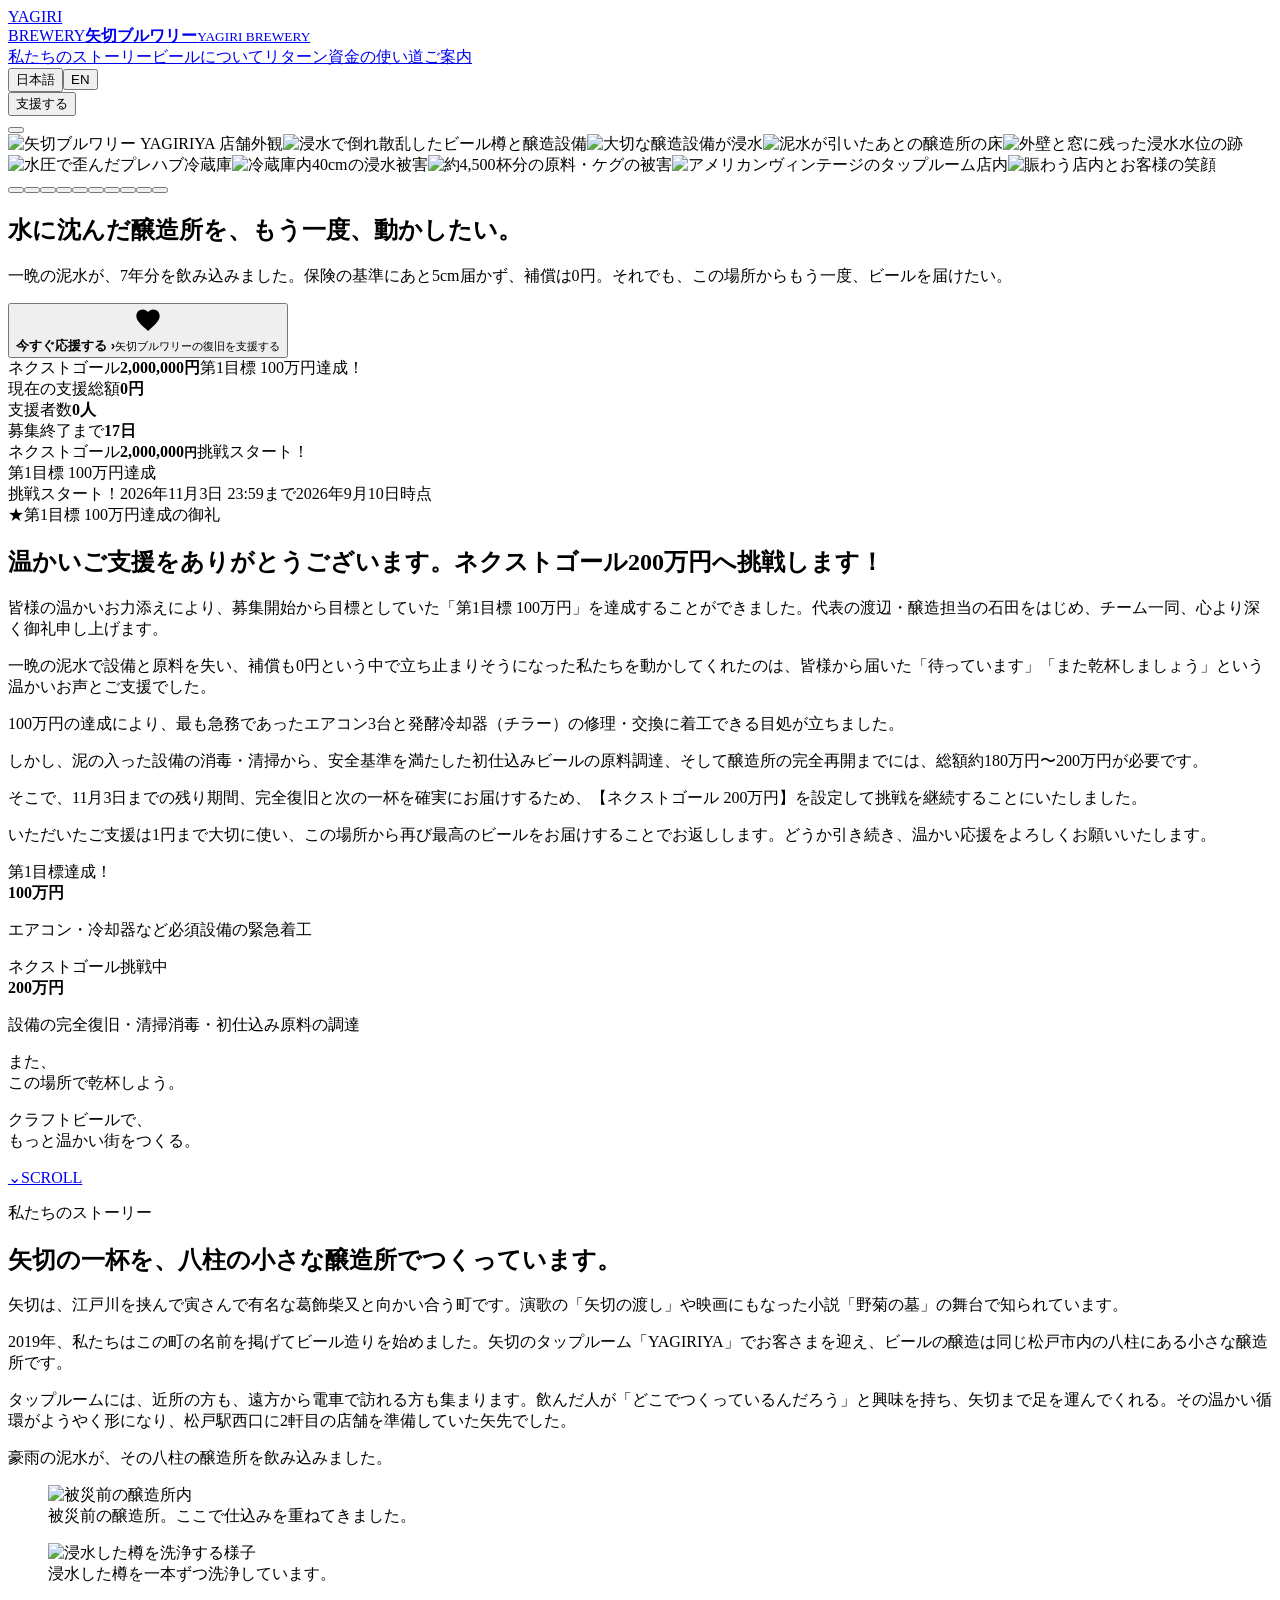
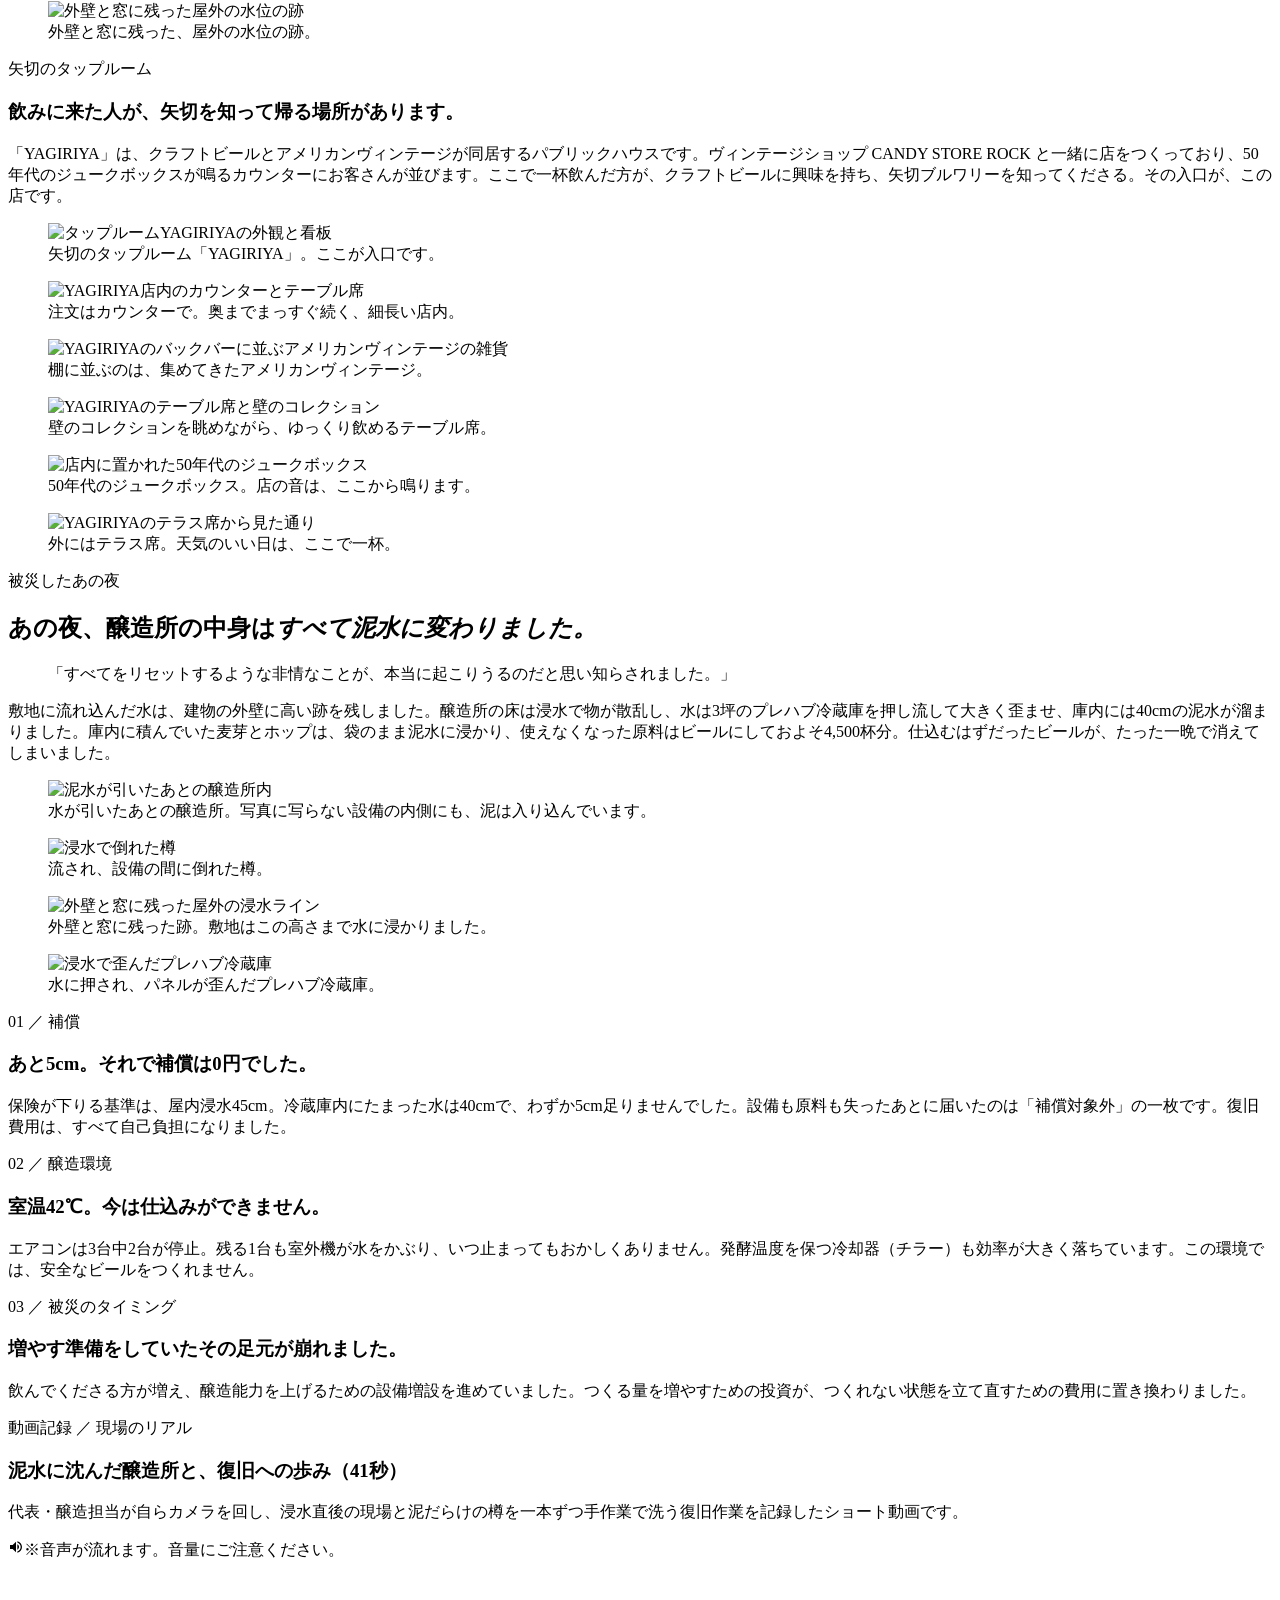
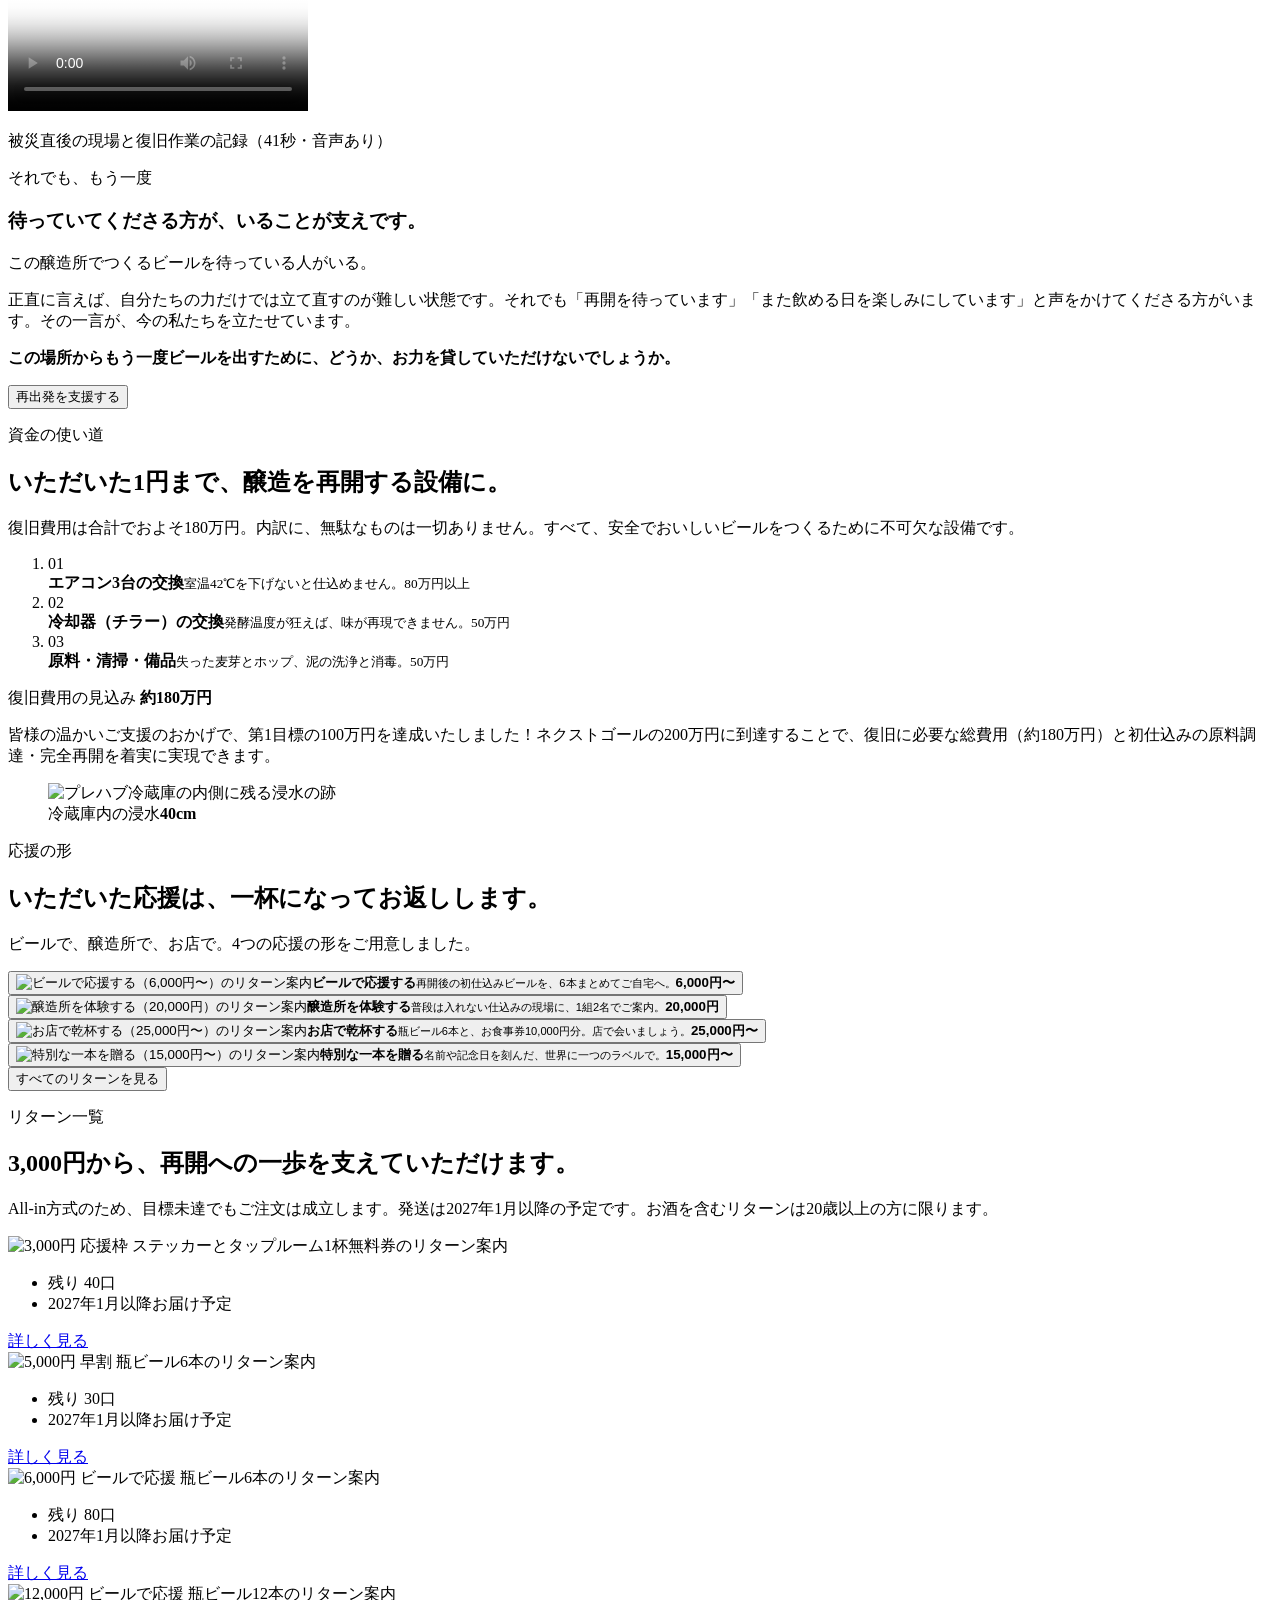
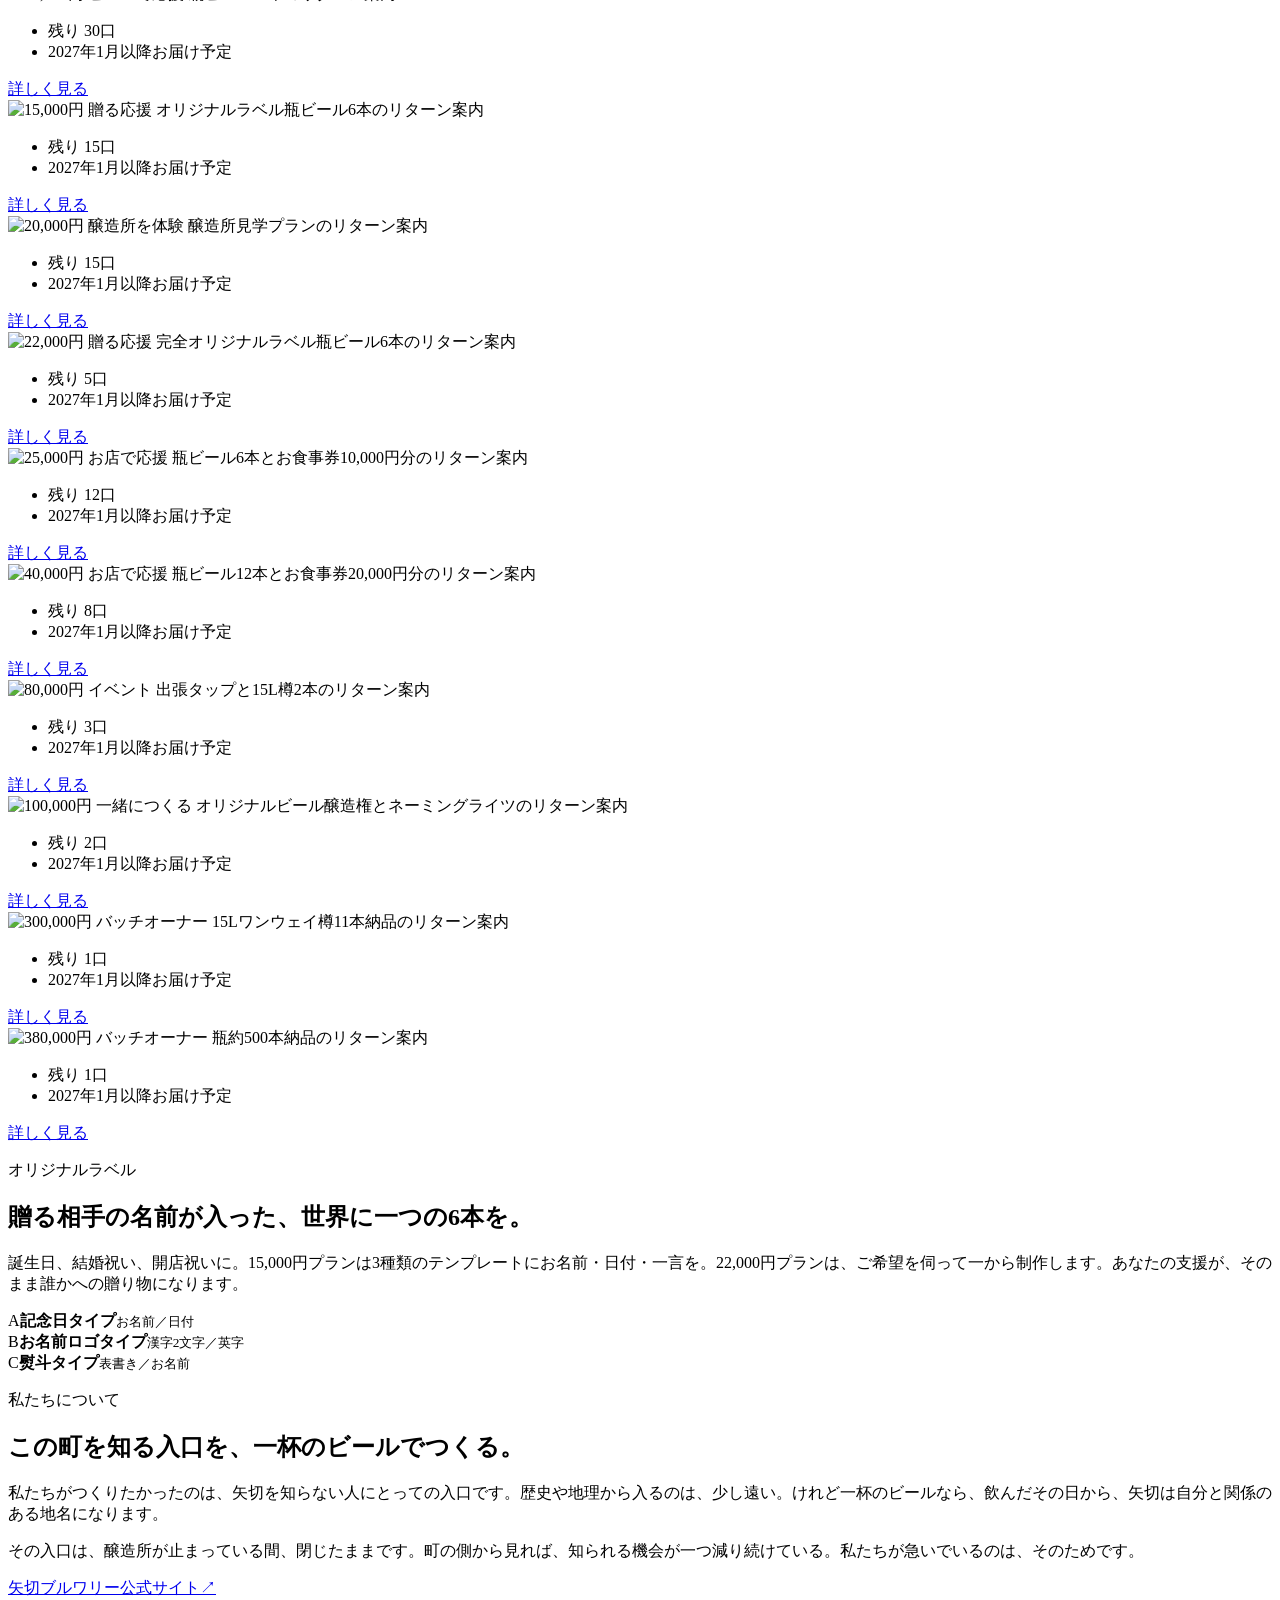
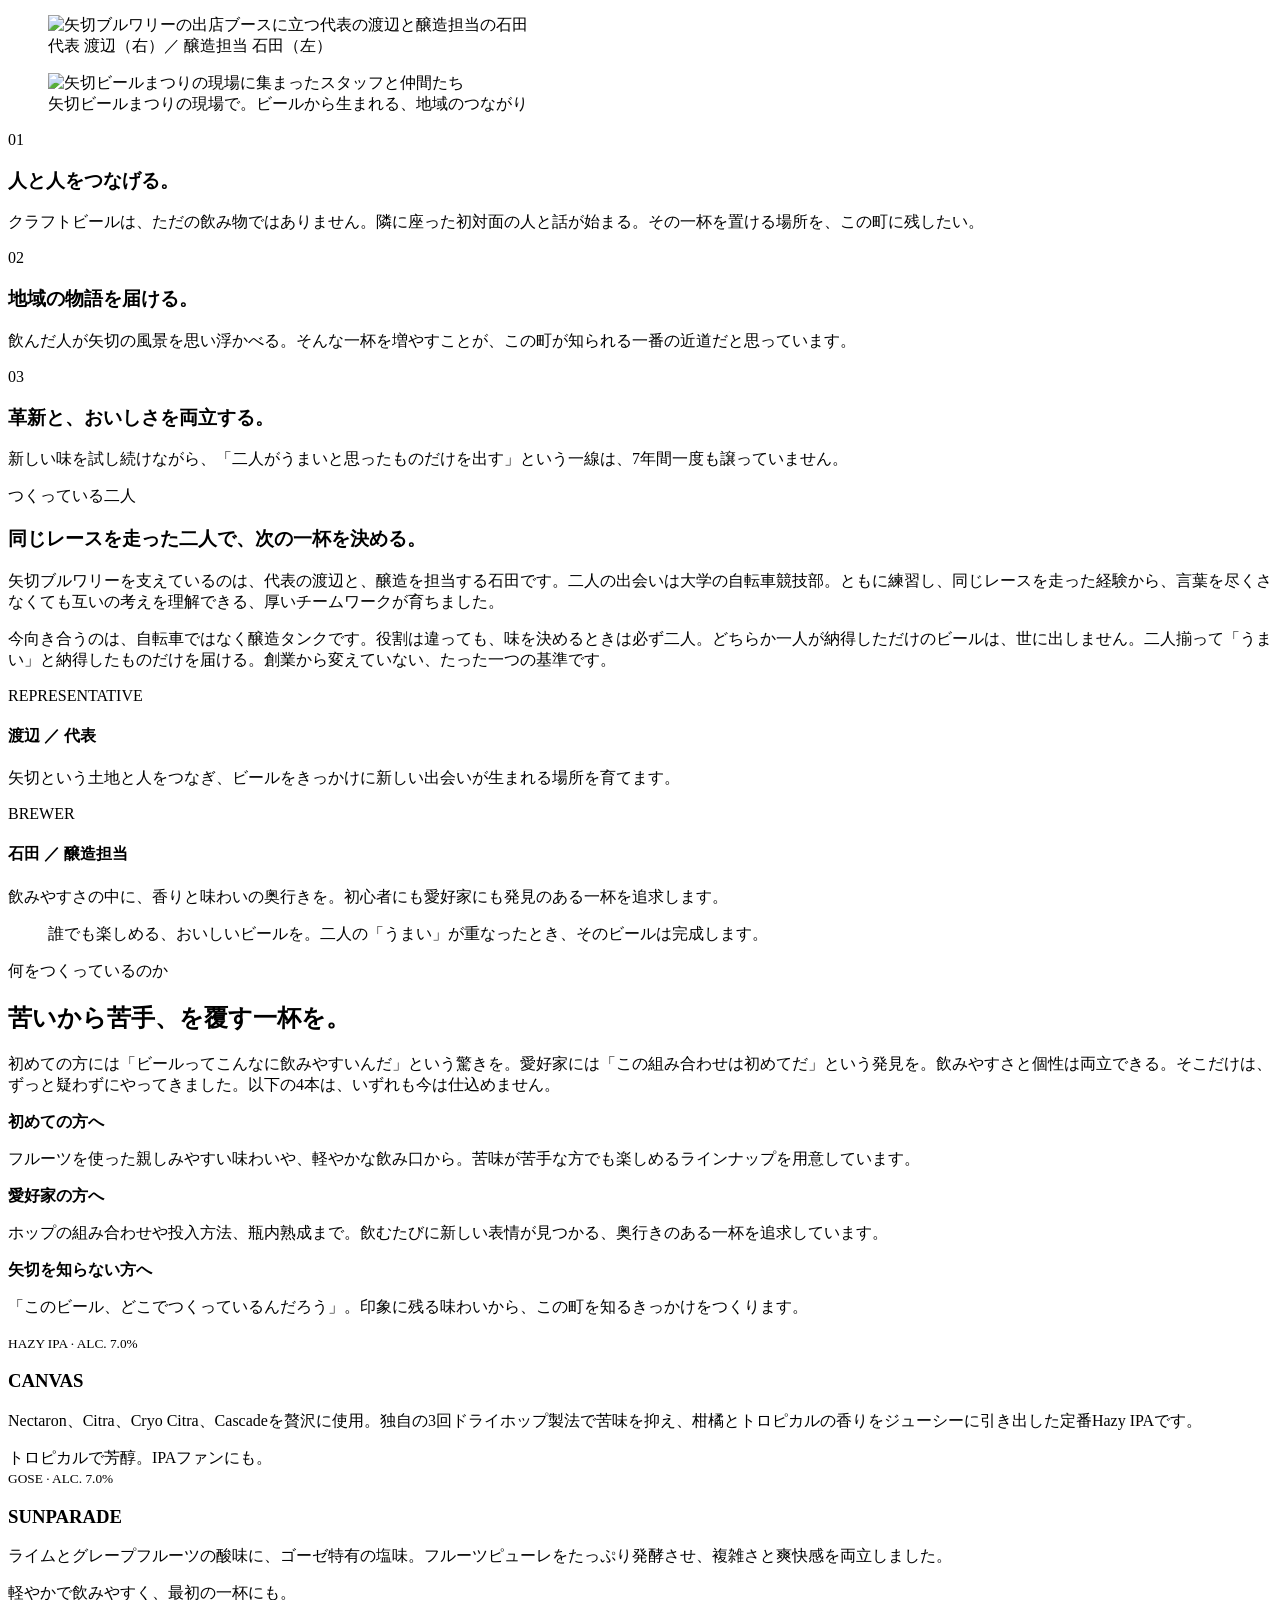
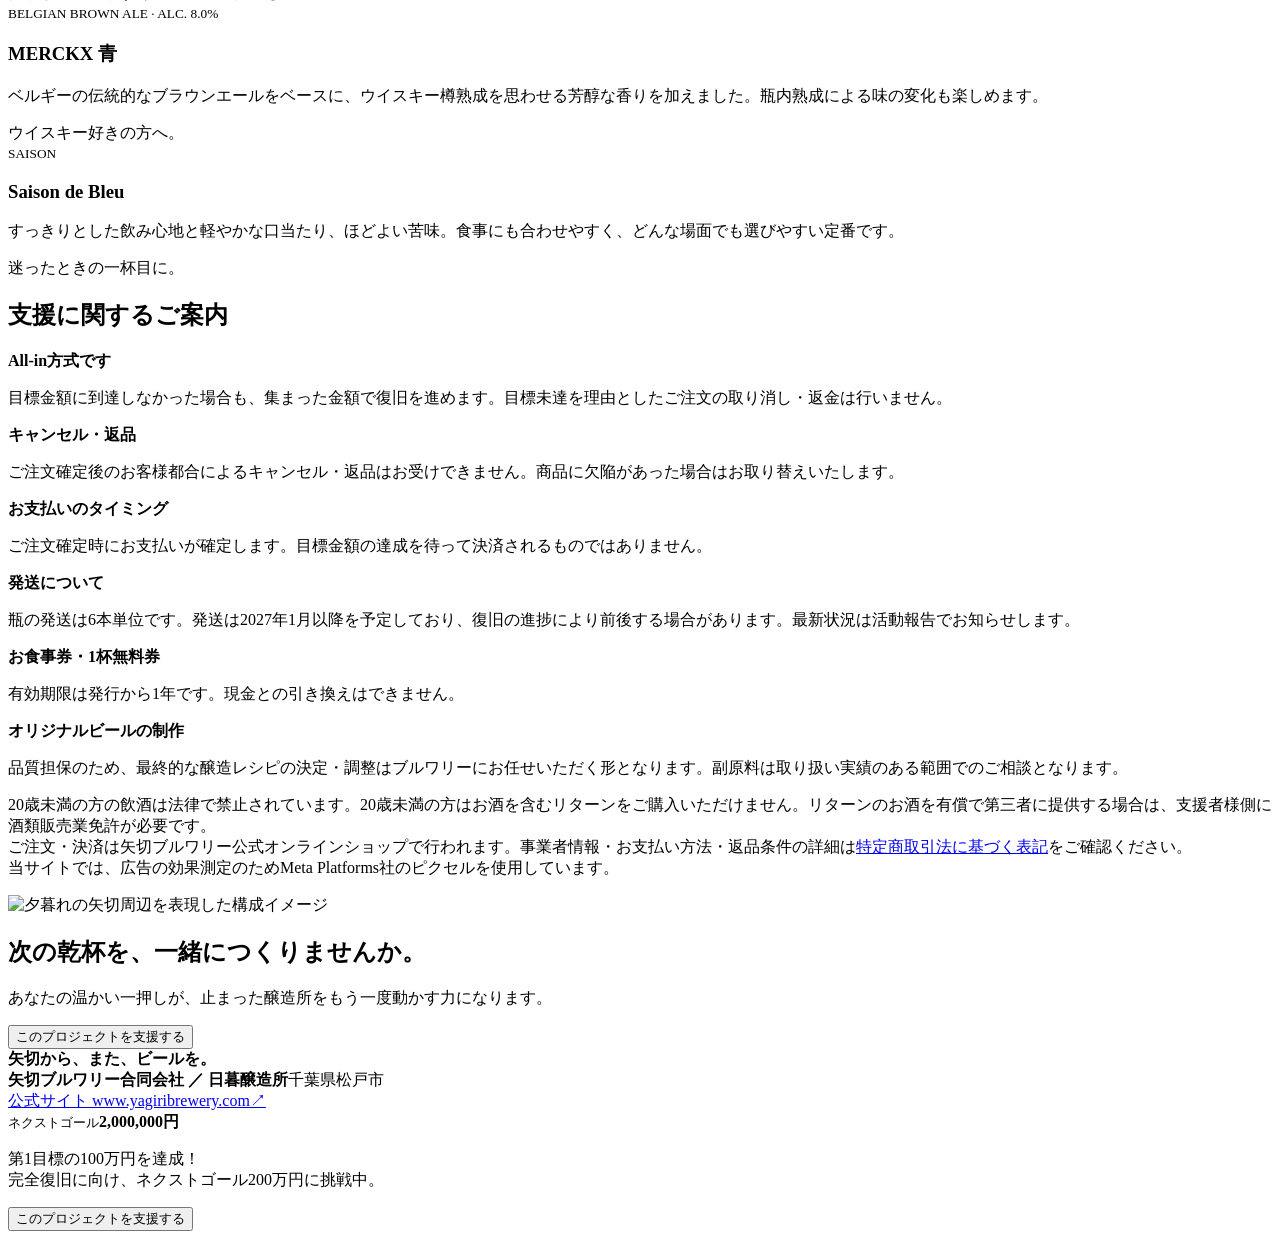
==== commit 2e5104e1: "fix: クラウドファンディングの終了日を11月3日に修正" ====
--- a/public/index.html
+++ b/public/index.html
@@ -109,13 +109,13 @@
         ]
       }
     </script>
-    <script type="module" crossorigin src="/assets/index-CgzyE4RU.js"></script>
+    <script type="module" crossorigin src="/assets/index-CBrfQwDz.js"></script>
     <link rel="stylesheet" crossorigin href="/assets/index-B-adFqsd.css">
   </head>
   <body>
     <!-- Meta Pixel（noscript）: <head> 内の <img> は不正なHTMLになるため <body> 先頭に置く -->
     <noscript><img height="1" width="1" style="display:none" alt="" src="https://www.facebook.com/tr?id=1768844530815552&ev=PageView&noscript=1" /></noscript>
-    <div id="root"><link rel="preload" as="image" href="/assets/shop_entrance.webp" fetchPriority="high"/><link rel="preload" as="image" href="/assets/slide_flooded_kegs.webp" fetchPriority="auto"/><link rel="preload" as="image" href="/assets/damage_tanks.webp" fetchPriority="auto"/><link rel="preload" as="image" href="/assets/slide_mud_floor.webp" fetchPriority="auto"/><link rel="preload" as="image" href="/assets/slide_flood_waterline.webp" fetchPriority="auto"/><link rel="preload" as="image" href="/assets/slide_damaged_coldroom.webp" fetchPriority="auto"/><link rel="preload" as="image" href="/assets/damage_floor.webp" fetchPriority="auto"/><link rel="preload" as="image" href="/assets/damage_kegs.webp" fetchPriority="auto"/><link rel="preload" as="image" href="/assets/taproom-bar.webp" fetchPriority="auto"/><link rel="preload" as="image" href="/assets/patrons_cheer.webp" fetchPriority="auto"/><main><header class="site-header "><a class="brand" href="#top"><span class="brand-mark" aria-hidden="true">YAGIRI<br/>BREWERY</span><span class="brand-text"><strong>矢切ブルワリー</strong><small>YAGIRI BREWERY</small></span></a><nav class=""><a href="#story">私たちのストーリー</a><a href="#beers">ビールについて</a><a href="#returns">リターン</a><a href="#recovery">資金の使い道</a><a href="#faq">ご案内</a></nav><div class="header-actions"><div class="lang-switch" role="group" aria-label="言語 / Language"><button type="button" lang="ja" aria-pressed="true">日本語</button><button type="button" lang="en" aria-pressed="false" aria-label="English">EN</button></div><button class="primary small header-cta" data-reward="rewards" data-price="0">支援する</button></div><button class="menu-toggle" aria-label="メニューを開く" aria-expanded="false"><span></span><span></span><span></span></button></header><section id="top" class="hero-v4"><div class="hero-v4-stage"><img src="/assets/shop_entrance.webp" alt="矢切ブルワリー YAGIRIYA 店舗外観" class="hero-stage-bg active" fetchPriority="high" decoding="async"/><img src="/assets/slide_flooded_kegs.webp" alt="浸水で倒れ散乱したビール樽と醸造設備" class="hero-stage-bg " fetchPriority="auto" decoding="async"/><img src="/assets/damage_tanks.webp" alt="大切な醸造設備が浸水" class="hero-stage-bg " fetchPriority="auto" decoding="async"/><img src="/assets/slide_mud_floor.webp" alt="泥水が引いたあとの醸造所の床" class="hero-stage-bg " fetchPriority="auto" decoding="async"/><img src="/assets/slide_flood_waterline.webp" alt="外壁と窓に残った浸水水位の跡" class="hero-stage-bg " fetchPriority="auto" decoding="async"/><img src="/assets/slide_damaged_coldroom.webp" alt="水圧で歪んだプレハブ冷蔵庫" class="hero-stage-bg " fetchPriority="auto" decoding="async"/><img src="/assets/damage_floor.webp" alt="冷蔵庫内40cmの浸水被害" class="hero-stage-bg " fetchPriority="auto" decoding="async"/><img src="/assets/damage_kegs.webp" alt="約4,500杯分の原料・ケグの被害" class="hero-stage-bg " fetchPriority="auto" decoding="async"/><img src="/assets/taproom-bar.webp" alt="アメリカンヴィンテージのタップルーム店内" class="hero-stage-bg " fetchPriority="auto" decoding="async"/><img src="/assets/patrons_cheer.webp" alt="賑わう店内とお客様の笑顔" class="hero-stage-bg " fetchPriority="auto" decoding="async"/><div class="hero-slide-dots"><button class="slide-dot active" aria-label="スライド 1枚目を表示"></button><button class="slide-dot " aria-label="スライド 2枚目を表示"></button><button class="slide-dot " aria-label="スライド 3枚目を表示"></button><button class="slide-dot " aria-label="スライド 4枚目を表示"></button><button class="slide-dot " aria-label="スライド 5枚目を表示"></button><button class="slide-dot " aria-label="スライド 6枚目を表示"></button><button class="slide-dot " aria-label="スライド 7枚目を表示"></button><button class="slide-dot " aria-label="スライド 8枚目を表示"></button><button class="slide-dot " aria-label="スライド 9枚目を表示"></button><button class="slide-dot " aria-label="スライド 10枚目を表示"></button></div></div><div class="hero-v4-dashboard"><div class="hero-project-intro"><h1 class="hero-project-title"><span class="title-ln">水に沈んだ醸造所を、</span><span class="title-ln title-highlight">もう一度、動かしたい。</span></h1><p class="hero-project-lead"><span class="lead-ln">一晩の泥水が、7年分を飲み込みました。</span><span class="lead-ln">保険の基準にあと5cm届かず、補償は0円。</span><span class="lead-ln">それでも、この場所からもう一度、ビールを届けたい。</span></p></div><div class="hero-v4-cta-wrap"><button class="hero-v4-cta-btn" data-reward="rewards" data-price="0"><span class="cta-heart-icon" aria-hidden="true"><svg viewBox="0 0 24 24" width="28" height="28" fill="currentColor"><path d="M12 21.35l-1.45-1.32C5.4 15.36 2 12.28 2 8.5 2 5.42 4.42 3 7.5 3c1.74 0 3.41.81 4.5 2.09C13.09 3.81 14.76 3 16.5 3 19.58 3 22 5.42 22 8.5c0 3.78-3.4 6.86-8.55 11.54L12 21.35z"></path></svg></span><div class="cta-text-group"><strong class="cta-main-text">今すぐ応援する<!-- --> <span class="cta-arrow">›</span></strong><small class="cta-sub-text">矢切ブルワリーの復旧を支援する</small></div></button></div><div class="fund-v4-status"><div class="fund-v4-figures"><div class="fund-v4-col"><span class="fund-col-label">ネクストゴール</span><strong class="fund-col-val nowrap">2,000,000<span class="fund-unit">円</span></strong><span class="fund-col-subtag">第1目標 100万円達成！</span></div><div class="fund-v4-col active-highlight"><span class="fund-col-label">現在の支援総額</span><strong class="fund-col-val accent nowrap">0<span class="fund-unit">円</span></strong></div><div class="fund-v4-col"><span class="fund-col-label">支援者数</span><strong class="fund-col-val nowrap">0<span class="fund-unit">人</span></strong></div><div class="fund-v4-col"><span class="fund-col-label">募集終了まで</span><strong class="fund-col-val nowrap">23<span class="fund-unit">日</span></strong></div><div class="fund-v4-badge"><span class="badge-sub">ネクストゴール</span><strong class="badge-amount">2,000,000<small>円</small></strong><span class="badge-sub">挑戦スタート！</span></div></div><div class="fund-v4-progress-wrap"><div class="fund-v4-progress-bar" role="progressbar" aria-label="ネクストゴールの達成率" aria-valuenow="0" aria-valuemin="0" aria-valuemax="100"><div class="fund-v4-progress-fill" style="width:0%"></div><div class="fund-v4-milestone" style="left:50%"><span class="milestone-line" aria-hidden="true"></span><span class="milestone-tag">第1目標 100万円達成</span></div></div><div class="fund-v4-progress-foot"><span class="fund-v4-status-text">挑戦スタート！</span><span class="fund-v4-deadline">2026年10月31日 23:59まで</span><span class="fund-v4-date">2026年9月10日時点</span></div></div></div><article class="hero-v4-announcement"><div class="announcement-header"><span class="announcement-badge"><span class="badge-star" aria-hidden="true">★</span>第1目標 100万円達成の御礼</span><h2 class="announcement-title"><span class="announcement-title-ln">温かいご支援をありがとうございます。</span><span class="announcement-title-ln announcement-highlight">ネクストゴール200万円へ挑戦します！</span></h2></div><div class="announcement-body"><p class="announcement-lead">皆様の温かいお力添えにより、募集開始から目標としていた「第1目標 100万円」を達成することができました。代表の渡辺・醸造担当の石田をはじめ、チーム一同、心より深く御礼申し上げます。</p><div class="announcement-text"><p>一晩の泥水で設備と原料を失い、補償も0円という中で立ち止まりそうになった私たちを動かしてくれたのは、皆様から届いた「待っています」「また乾杯しましょう」という温かいお声とご支援でした。</p><p>100万円の達成により、最も急務であったエアコン3台と発酵冷却器（チラー）の修理・交換に着工できる目処が立ちました。</p><p>しかし、泥の入った設備の消毒・清掃から、安全基準を満たした初仕込みビールの原料調達、そして醸造所の完全再開までには、総額約180万円〜200万円が必要です。</p><p>そこで、10月31日までの残り期間、完全復旧と次の一杯を確実にお届けするため、【ネクストゴール 200万円】を設定して挑戦を継続することにいたしました。</p><p>いただいたご支援は1円まで大切に使い、この場所から再び最高のビールをお届けすることでお返しします。どうか引き続き、温かい応援をよろしくお願いいたします。</p></div><div class="announcement-goals-grid"><div class="announcement-goal-card achieved"><div class="goal-card-top"><span class="goal-label">第1目標</span><span class="goal-status">達成！</span></div><strong class="goal-amount">100万円</strong><p class="goal-desc">エアコン・冷却器など必須設備の緊急着工</p></div><div class="announcement-goal-card active"><div class="goal-card-top"><span class="goal-label">ネクストゴール</span><span class="goal-status">挑戦中</span></div><strong class="goal-amount">200万円</strong><p class="goal-desc">設備の完全復旧・清掃消毒・初仕込み原料の調達</p></div></div></div></article></div><div class="hero-v4-toast-banner"><div class="toast-banner-content"><p class="toast-brush-lead">また、<br/>この場所で乾杯しよう。</p><p class="toast-sub-lead">クラフトビールで、<br class="mobile-only"/>もっと温かい街をつくる。</p><a href="#story" class="toast-scroll-prompt" aria-label="ストーリーを読む"><span class="scroll-arrow">⌄</span><span class="scroll-text">SCROLL</span></a></div></div></section><section id="story" class="story section"><header class="section-head"><p class="section-label">私たちのストーリー</p><h2><span class="ln">矢切の一杯を、八柱の</span><span class="ln">小さな醸造所でつくっています。</span></h2></header><div class="story-body"><article><p>矢切は、江戸川を挟んで寅さんで有名な葛飾柴又と向かい合う町です。演歌の「矢切の渡し」や映画にもなった小説「野菊の墓」の舞台で知られています。</p><p>2019年、私たちはこの町の名前を掲げてビール造りを始めました。矢切のタップルーム「YAGIRIYA」でお客さまを迎え、ビールの醸造は同じ松戸市内の八柱にある小さな醸造所です。</p><p>タップルームには、近所の方も、遠方から電車で訪れる方も集まります。飲んだ人が「どこでつくっているんだろう」と興味を持ち、矢切まで足を運んでくれる。その温かい循環がようやく形になり、松戸駅西口に2軒目の店舗を準備していた矢先でした。</p><p>豪雨の泥水が、その八柱の醸造所を飲み込みました。</p></article><div class="story-media"><figure><img src="/assets/brewery-before.webp" alt="被災前の醸造所内" loading="lazy" decoding="async"/><figcaption>被災前の醸造所。ここで仕込みを重ねてきました。</figcaption></figure><div><figure><img src="/assets/cleanup-keg.webp" alt="浸水した樽を洗浄する様子" loading="lazy" decoding="async"/><figcaption>浸水した樽を一本ずつ洗浄しています。</figcaption></figure><figure><img src="/assets/flood-waterline.webp" alt="外壁と窓に残った屋外の水位の跡" loading="lazy" decoding="async"/><figcaption>外壁と窓に残った、屋外の水位の跡。</figcaption></figure></div></div></div><div class="taproom"><div class="taproom-head"><p class="section-label">矢切のタップルーム</p><h3><span class="ln">飲みに来た人が、矢切を</span><span class="ln">知って帰る場所があります。</span></h3><p>「YAGIRIYA」は、クラフトビールとアメリカンヴィンテージが同居するパブリックハウスです。ヴィンテージショップ CANDY STORE ROCK と一緒に店をつくっており、50年代のジュークボックスが鳴るカウンターにお客さんが並びます。ここで一杯飲んだ方が、クラフトビールに興味を持ち、矢切ブルワリーを知ってくださる。その入口が、この店です。</p></div><div class="taproom-grid"><figure><img src="/assets/taproom-exterior.webp" alt="タップルームYAGIRIYAの外観と看板" loading="lazy"/><figcaption>矢切のタップルーム「YAGIRIYA」。ここが入口です。</figcaption></figure><figure><img src="/assets/taproom-counter.webp" alt="YAGIRIYA店内のカウンターとテーブル席" loading="lazy"/><figcaption>注文はカウンターで。奥までまっすぐ続く、細長い店内。</figcaption></figure><figure><img src="/assets/taproom-bar.webp" alt="YAGIRIYAのバックバーに並ぶアメリカンヴィンテージの雑貨" loading="lazy"/><figcaption>棚に並ぶのは、集めてきたアメリカンヴィンテージ。</figcaption></figure><figure><img src="/assets/taproom-seats.webp" alt="YAGIRIYAのテーブル席と壁のコレクション" loading="lazy"/><figcaption>壁のコレクションを眺めながら、ゆっくり飲めるテーブル席。</figcaption></figure><figure><img src="/assets/taproom-jukebox.webp" alt="店内に置かれた50年代のジュークボックス" loading="lazy"/><figcaption>50年代のジュークボックス。店の音は、ここから鳴ります。</figcaption></figure><figure><img src="/assets/taproom-terrace.webp" alt="YAGIRIYAのテラス席から見た通り" loading="lazy"/><figcaption>外にはテラス席。天気のいい日は、ここで一杯。</figcaption></figure></div></div></section><section class="damage-story section" id="damage"><header><p class="section-label">被災したあの夜</p><h2><span class="ln">あの夜、醸造所の中身は</span><span class="ln"><em>すべて泥水に変わりました。</em></span></h2></header><div class="damage-lead"><blockquote><span class="ln">「すべてをリセットするような非情なことが、</span><span class="ln">本当に起こりうるのだと思い知らされました。」</span></blockquote><p>敷地に流れ込んだ水は、建物の外壁に高い跡を残しました。醸造所の床は浸水で物が散乱し、水は3坪のプレハブ冷蔵庫を押し流して大きく歪ませ、庫内には40cmの泥水が溜まりました。庫内に積んでいた麦芽とホップは、袋のまま泥水に浸かり、使えなくなった原料はビールにしておよそ4,500杯分。仕込むはずだったビールが、たった一晩で消えてしまいました。</p></div><figure class="damage-photo"><img src="/assets/flood-interior-mud.webp" alt="泥水が引いたあとの醸造所内" loading="lazy" decoding="async"/><figcaption>水が引いたあとの醸造所。写真に写らない設備の内側にも、泥は入り込んでいます。</figcaption></figure><div class="damage-documentary" aria-label="被災状況の記録写真"><figure><img src="/assets/flooded-kegs.webp" alt="浸水で倒れた樽" loading="lazy" decoding="async"/><figcaption>流され、設備の間に倒れた樽。</figcaption></figure><figure><img src="/assets/flood-waterline.webp" alt="外壁と窓に残った屋外の浸水ライン" loading="lazy" decoding="async"/><figcaption>外壁と窓に残った跡。敷地はこの高さまで水に浸かりました。</figcaption></figure><figure><img src="/assets/damaged-cold-room.webp" alt="浸水で歪んだプレハブ冷蔵庫" loading="lazy" decoding="async"/><figcaption>水に押され、パネルが歪んだプレハブ冷蔵庫。</figcaption></figure></div><div class="damage-details"><article><span>01 ／ 補償</span><h3><span class="ln">あと5cm。</span><span class="ln">それで補償は0円でした。</span></h3><p>保険が下りる基準は、屋内浸水45cm。冷蔵庫内にたまった水は40cmで、わずか5cm足りませんでした。設備も原料も失ったあとに届いたのは「補償対象外」の一枚です。復旧費用は、すべて自己負担になりました。</p></article><article><span>02 ／ 醸造環境</span><h3><span class="ln">室温42℃。</span><span class="ln">今は仕込みができません。</span></h3><p>エアコンは3台中2台が停止。残る1台も室外機が水をかぶり、いつ止まってもおかしくありません。発酵温度を保つ冷却器（チラー）も効率が大きく落ちています。この環境では、安全なビールをつくれません。</p></article><article><span>03 ／ 被災のタイミング</span><h3><span class="ln">増やす準備をしていた</span><span class="ln">その足元が崩れました。</span></h3><p>飲んでくださる方が増え、醸造能力を上げるための設備増設を進めていました。つくる量を増やすための投資が、つくれない状態を立て直すための費用に置き換わりました。</p></article></div><div class="damage-video-block"><div class="damage-video-copy"><p class="section-label">動画記録 ／ 現場のリアル</p><h3><span class="ln">泥水に沈んだ醸造所と、</span><span class="ln">復旧への歩み（41秒）</span></h3><p class="damage-video-lead">代表・醸造担当が自らカメラを回し、浸水直後の現場と泥だらけの樽を一本ずつ手作業で洗う復旧作業を記録したショート動画です。</p><div class="damage-video-note-wrap"><span class="damage-video-note"><span class="video-sound-icon" aria-hidden="true"><svg viewBox="0 0 24 24" width="16" height="16" fill="currentColor"><path d="M3 9v6h4l5 5V4L7 9H3zm13.5 3c0-1.77-1.02-3.29-2.5-4.03v8.05c1.48-.73 2.5-2.25 2.5-4.02zM14 3.23v2.06c2.89.86 5 3.54 5 6.71s-2.11 5.85-5 6.71v2.06c4.01-.91 7-4.49 7-8.77s-2.99-7.86-7-8.77z"></path></svg></span><span>※音声が流れます。音量にご注意ください。</span></span></div></div><div class="damage-video-player-wrap"><div class="damage-video-frame"><video class="damage-video-player" src="/assets/flood-appeal.mp4" poster="/assets/flood-appeal-poster.webp" controls="" playsInline="" preload="metadata" aria-label="被災直後の現場と復旧作業の記録（41秒・音声あり）">お使いのブラウザは動画の再生に対応していません。</video></div><p class="damage-video-caption">被災直後の現場と復旧作業の記録（41秒・音声あり）</p></div></div><div class="damage-appeal"><div><p class="section-label">それでも、もう一度</p><h3><span class="ln">待っていてくださる方が、</span><span class="ln">いることが支えです。</span></h3></div><div><p>この醸造所でつくるビールを待っている人がいる。</p><p>正直に言えば、自分たちの力だけでは立て直すのが難しい状態です。それでも「再開を待っています」「また飲める日を楽しみにしています」と声をかけてくださる方がいます。その一言が、今の私たちを立たせています。</p><p><strong><span class="ln">この場所からもう一度ビールを出すために、</span><span class="ln">どうか、お力を貸していただけないでしょうか。</span></strong></p><button class="primary" data-reward="rewards" data-price="0">再出発を支援する</button></div></div></section><section id="recovery" class="recovery section"><header class="section-head"><p class="section-label">資金の使い道</p><h2><span class="ln">いただいた1円まで、</span><span class="ln">醸造を再開する設備に。</span></h2></header><div class="recovery-body"><div class="recovery-copy"><p>復旧費用は合計でおよそ180万円。内訳に、無駄なものは一切ありません。すべて、安全でおいしいビールをつくるために不可欠な設備です。</p><ol><li><span>01</span><div><b>エアコン3台の交換</b><small>室温42℃を下げないと仕込めません。80万円以上</small></div></li><li><span>02</span><div><b>冷却器（チラー）の交換</b><small>発酵温度が狂えば、味が再現できません。50万円</small></div></li><li><span>03</span><div><b>原料・清掃・備品</b><small>失った麦芽とホップ、泥の洗浄と消毒。50万円</small></div></li></ol><p class="total">復旧費用の見込み<!-- --> <strong>約180万円</strong></p><p class="reach">皆様の温かいご支援のおかげで、第1目標の100万円を達成いたしました！ネクストゴールの200万円に到達することで、復旧に必要な総費用（約180万円）と初仕込みの原料調達・完全再開を着実に実現できます。</p></div><figure class="waterline"><img src="/assets/flood-waterline.webp" alt="プレハブ冷蔵庫の内側に残る浸水の跡" loading="lazy" decoding="async"/><figcaption><span>冷蔵庫内の浸水</span><strong>40cm</strong></figcaption></figure></div></section><section class="join section"><header><p class="section-label">応援の形</p><h2><span class="ln">いただいた応援は、</span><span class="ln">一杯になってお返しします。</span></h2><p>ビールで、醸造所で、お店で。4つの応援の形をご用意しました。</p></header><div class="featured-grid"><button class="featured-card" data-reward="ビールで応援する" data-price="6000"><img src="/assets/reward-6000.png" alt="ビールで応援する（6,000円〜）のリターン案内" loading="lazy" decoding="async"/><span><b>ビールで応援する</b><small>再開後の初仕込みビールを、6本まとめてご自宅へ。</small><strong>6,000円〜</strong></span></button><button class="featured-card" data-reward="醸造所を体験する" data-price="20000"><img src="/assets/reward-20000.png" alt="醸造所を体験する（20,000円）のリターン案内" loading="lazy" decoding="async"/><span><b>醸造所を体験する</b><small>普段は入れない仕込みの現場に、1組2名でご案内。</small><strong>20,000円</strong></span></button><button class="featured-card" data-reward="お店で乾杯する" data-price="25000"><img src="/assets/reward-25000.png" alt="お店で乾杯する（25,000円〜）のリターン案内" loading="lazy" decoding="async"/><span><b>お店で乾杯する</b><small>瓶ビール6本と、お食事券10,000円分。店で会いましょう。</small><strong>25,000円〜</strong></span></button><button class="featured-card" data-reward="特別な一本を贈る" data-price="15000"><img src="/assets/reward-15000.png" alt="特別な一本を贈る（15,000円〜）のリターン案内" loading="lazy" decoding="async"/><span><b>特別な一本を贈る</b><small>名前や記念日を刻んだ、世界に一つのラベルで。</small><strong>15,000円〜</strong></span></button></div><button class="text-link" data-reward="rewards" data-price="0">すべてのリターンを見る</button></section><section id="returns" class="returns section"><header><p class="section-label">リターン一覧</p><h2><span class="ln">3,000円から、</span><span class="ln">再開への一歩を支えていただけます。</span></h2><p>All-in方式のため、目標未達でもご注文は成立します。発送は2027年1月以降の予定です。お酒を含むリターンは20歳以上の方に限ります。</p></header><div class="reward-list"><article><img class="reward-image" src="/assets/reward-3000.png" alt="3,000円 応援枠 ステッカーとタップルーム1杯無料券のリターン案内" loading="lazy" decoding="async"/><ul class="reward-meta"><li>残り 40口</li><li>2027年1月以降お届け予定</li></ul><a class="reward-cta" href="https://www.yagiribrewery.com/items/155698632" target="_blank" rel="noopener noreferrer" data-reward="3000円 応援枠 オリジナルステッカー／タップルーム1杯無料券" data-price="3000">詳しく見る</a></article><article><img class="reward-image" src="/assets/reward-5000.png" alt="5,000円 早割 瓶ビール6本のリターン案内" loading="lazy" decoding="async"/><ul class="reward-meta"><li>残り 30口</li><li>2027年1月以降お届け予定</li></ul><a class="reward-cta" href="https://www.yagiribrewery.com/items/155699333" target="_blank" rel="noopener noreferrer" data-reward="5000円 早割 瓶ビール6本" data-price="5000">詳しく見る</a></article><article><img class="reward-image" src="/assets/reward-6000.png" alt="6,000円 ビールで応援 瓶ビール6本のリターン案内" loading="lazy" decoding="async"/><ul class="reward-meta"><li>残り 80口</li><li>2027年1月以降お届け予定</li></ul><a class="reward-cta" href="https://www.yagiribrewery.com/items/155699770" target="_blank" rel="noopener noreferrer" data-reward="6000円 ビールで応援 瓶ビール6本" data-price="6000">詳しく見る</a></article><article><img class="reward-image" src="/assets/reward-12000.png" alt="12,000円 ビールで応援 瓶ビール12本のリターン案内" loading="lazy" decoding="async"/><ul class="reward-meta"><li>残り 30口</li><li>2027年1月以降お届け予定</li></ul><a class="reward-cta" href="https://www.yagiribrewery.com/items/155699896" target="_blank" rel="noopener noreferrer" data-reward="12000円 ビールで応援 瓶ビール12本" data-price="12000">詳しく見る</a></article><article><img class="reward-image" src="/assets/reward-15000.png" alt="15,000円 贈る応援 オリジナルラベル瓶ビール6本のリターン案内" loading="lazy" decoding="async"/><ul class="reward-meta"><li>残り 15口</li><li>2027年1月以降お届け予定</li></ul><a class="reward-cta" href="https://www.yagiribrewery.com/items/155700597" target="_blank" rel="noopener noreferrer" data-reward="15000円 贈る応援 オリジナルラベル瓶ビール6本" data-price="15000">詳しく見る</a></article><article><img class="reward-image" src="/assets/reward-20000.png" alt="20,000円 醸造所を体験 醸造所見学プランのリターン案内" loading="lazy" decoding="async"/><ul class="reward-meta"><li>残り 15口</li><li>2027年1月以降お届け予定</li></ul><a class="reward-cta" href="https://www.yagiribrewery.com/items/155702192" target="_blank" rel="noopener noreferrer" data-reward="20000円 醸造所を体験 醸造所見学プラン 1組2名" data-price="20000">詳しく見る</a></article><article><img class="reward-image" src="/assets/reward-22000.png" alt="22,000円 贈る応援 完全オリジナルラベル瓶ビール6本のリターン案内" loading="lazy" decoding="async"/><ul class="reward-meta"><li>残り 5口</li><li>2027年1月以降お届け予定</li></ul><a class="reward-cta" href="https://www.yagiribrewery.com/items/155701267" target="_blank" rel="noopener noreferrer" data-reward="22000円 贈る応援 完全オリジナルラベル瓶ビール6本" data-price="22000">詳しく見る</a></article><article><img class="reward-image" src="/assets/reward-25000.png" alt="25,000円 お店で応援 瓶ビール6本とお食事券10,000円分のリターン案内" loading="lazy" decoding="async"/><ul class="reward-meta"><li>残り 12口</li><li>2027年1月以降お届け予定</li></ul><a class="reward-cta" href="https://www.yagiribrewery.com/items/155702722" target="_blank" rel="noopener noreferrer" data-reward="25000円 お店で応援 瓶ビール6本＋お食事券10,000円分" data-price="25000">詳しく見る</a></article><article><img class="reward-image" src="/assets/reward-40000.png" alt="40,000円 お店で応援 瓶ビール12本とお食事券20,000円分のリターン案内" loading="lazy" decoding="async"/><ul class="reward-meta"><li>残り 8口</li><li>2027年1月以降お届け予定</li></ul><a class="reward-cta" href="https://www.yagiribrewery.com/items/155702823" target="_blank" rel="noopener noreferrer" data-reward="40000円 お店で応援 瓶ビール12本＋お食事券20,000円分" data-price="40000">詳しく見る</a></article><article><img class="reward-image" src="/assets/reward-80000.png" alt="80,000円 イベント 出張タップと15L樽2本のリターン案内" loading="lazy" decoding="async"/><ul class="reward-meta"><li>残り 3口</li><li>2027年1月以降お届け予定</li></ul><a class="reward-cta" href="https://www.yagiribrewery.com/items/155702966" target="_blank" rel="noopener noreferrer" data-reward="80000円 イベント 出張タップ 15L樽×2本" data-price="80000">詳しく見る</a></article><article><img class="reward-image" src="/assets/reward-100000.png" alt="100,000円 一緒につくる オリジナルビール醸造権とネーミングライツのリターン案内" loading="lazy" decoding="async"/><ul class="reward-meta"><li>残り 2口</li><li>2027年1月以降お届け予定</li></ul><a class="reward-cta" href="https://www.yagiribrewery.com/items/155703259" target="_blank" rel="noopener noreferrer" data-reward="100000円 一緒につくる オリジナルビール醸造権＋ネーミングライツ" data-price="100000">詳しく見る</a></article><article><img class="reward-image" src="/assets/reward-300000.png" alt="300,000円 バッチオーナー 15Lワンウェイ樽11本納品のリターン案内" loading="lazy" decoding="async"/><ul class="reward-meta"><li>残り 1口</li><li>2027年1月以降お届け予定</li></ul><a class="reward-cta" href="https://www.yagiribrewery.com/items/155703648" target="_blank" rel="noopener noreferrer" data-reward="300000円 バッチオーナー ケグ納品 15Lワンウェイ樽×11本" data-price="300000">詳しく見る</a></article><article><img class="reward-image" src="/assets/reward-380000.png" alt="380,000円 バッチオーナー 瓶約500本納品のリターン案内" loading="lazy" decoding="async"/><ul class="reward-meta"><li>残り 1口</li><li>2027年1月以降お届け予定</li></ul><a class="reward-cta" href="https://www.yagiribrewery.com/items/155705721" target="_blank" rel="noopener noreferrer" data-reward="380000円 バッチオーナー 瓶納品 約500本" data-price="380000">詳しく見る</a></article></div></section><section class="label-section section"><div><p class="section-label">オリジナルラベル</p><h2><span class="ln">贈る相手の名前が入った、</span><span class="ln">世界に一つの6本を。</span></h2><p>誕生日、結婚祝い、開店祝いに。15,000円プランは3種類のテンプレートにお名前・日付・一言を。22,000円プランは、ご希望を伺って一から制作します。あなたの支援が、そのまま誰かへの贈り物になります。</p></div><div class="label-types"><article><span>A</span><b>記念日タイプ</b><small>お名前／日付</small></article><article><span>B</span><b>お名前ロゴタイプ</b><small>漢字2文字／英字</small></article><article><span>C</span><b>熨斗タイプ</b><small>表書き／お名前</small></article></div></section><section id="about" class="people section"><header class="section-head"><p class="section-label">私たちについて</p><h2><span class="ln">この町を知る入口を、</span><span class="ln">一杯のビールでつくる。</span></h2></header><div class="people-body"><article><p>私たちがつくりたかったのは、矢切を知らない人にとっての入口です。歴史や地理から入るのは、少し遠い。けれど一杯のビールなら、飲んだその日から、矢切は自分と関係のある地名になります。</p><p>その入口は、醸造所が止まっている間、閉じたままです。町の側から見れば、知られる機会が一つ減り続けている。私たちが急いでいるのは、そのためです。</p><a class="official-link" href="https://www.yagiribrewery.com/" target="_blank" rel="noopener noreferrer">矢切ブルワリー公式サイト<span aria-hidden="true">↗</span></a></article><div class="people-media"><figure class="people-portrait"><img src="/assets/watanabe-ishida-team.png" alt="矢切ブルワリーの出店ブースに立つ代表の渡辺と醸造担当の石田" loading="lazy" decoding="async"/><figcaption>代表 渡辺（右）／ 醸造担当 石田（左）</figcaption></figure><figure class="people-fest"><img src="/assets/beerfest-team.webp" alt="矢切ビールまつりの現場に集まったスタッフと仲間たち" loading="lazy"/><figcaption>矢切ビールまつりの現場で。ビールから生まれる、地域のつながり</figcaption></figure></div></div><div class="beliefs"><article><span>01</span><h3>人と人をつなげる。</h3><p>クラフトビールは、ただの飲み物ではありません。隣に座った初対面の人と話が始まる。その一杯を置ける場所を、この町に残したい。</p></article><article><span>02</span><h3>地域の物語を届ける。</h3><p>飲んだ人が矢切の風景を思い浮かべる。そんな一杯を増やすことが、この町が知られる一番の近道だと思っています。</p></article><article><span>03</span><h3>革新と、おいしさを両立する。</h3><p>新しい味を試し続けながら、「二人がうまいと思ったものだけを出す」という一線は、7年間一度も譲っていません。</p></article></div><div id="team" class="team-story"><div class="team-story-heading"><p class="section-label">つくっている二人</p><h3><span class="ln">同じレースを走った二人で、</span><span class="ln">次の一杯を決める。</span></h3></div><div class="team-story-copy"><p>矢切ブルワリーを支えているのは、代表の渡辺と、醸造を担当する石田です。二人の出会いは大学の自転車競技部。ともに練習し、同じレースを走った経験から、言葉を尽くさなくても互いの考えを理解できる、厚いチームワークが育ちました。</p><p>今向き合うのは、自転車ではなく醸造タンクです。役割は違っても、味を決めるときは必ず二人。どちらか一人が納得しただけのビールは、世に出しません。二人揃って「うまい」と納得したものだけを届ける。創業から変えていない、たった一つの基準です。</p></div><div class="team-roles"><article><span>REPRESENTATIVE</span><h4>渡辺 ／ 代表</h4><p>矢切という土地と人をつなぎ、ビールをきっかけに新しい出会いが生まれる場所を育てます。</p></article><article><span>BREWER</span><h4>石田 ／ 醸造担当</h4><p>飲みやすさの中に、香りと味わいの奥行きを。初心者にも愛好家にも発見のある一杯を追求します。</p></article></div><blockquote><span class="ln">誰でも楽しめる、おいしいビールを。</span><span class="ln">二人の「うまい」が重なったとき、そのビールは完成します。</span></blockquote></div></section><section id="beers" class="beer-section section"><header><p class="section-label">何をつくっているのか</p><h2><span class="ln">苦いから苦手、を</span><span class="ln">覆す一杯を。</span></h2><p>初めての方には「ビールってこんなに飲みやすいんだ」という驚きを。愛好家には「この組み合わせは初めてだ」という発見を。飲みやすさと個性は両立できる。そこだけは、ずっと疑わずにやってきました。以下の4本は、いずれも今は仕込めません。</p></header><div class="beer-intro"><article><b>初めての方へ</b><p>フルーツを使った親しみやすい味わいや、軽やかな飲み口から。苦味が苦手な方でも楽しめるラインナップを用意しています。</p></article><article><b>愛好家の方へ</b><p>ホップの組み合わせや投入方法、瓶内熟成まで。飲むたびに新しい表情が見つかる、奥行きのある一杯を追求しています。</p></article><article><b>矢切を知らない方へ</b><p>「このビール、どこでつくっているんだろう」。印象に残る味わいから、この町を知るきっかけをつくります。</p></article></div><div class="beer-lineup"><article><div><small>HAZY IPA · ALC. 7.0%</small><h3>CANVAS</h3></div><p>Nectaron、Citra、Cryo Citra、Cascadeを贅沢に使用。独自の3回ドライホップ製法で苦味を抑え、柑橘とトロピカルの香りをジューシーに引き出した定番Hazy IPAです。</p><span>トロピカルで芳醇。IPAファンにも。</span></article><article><div><small>GOSE · ALC. 7.0%</small><h3>SUNPARADE</h3></div><p>ライムとグレープフルーツの酸味に、ゴーゼ特有の塩味。フルーツピューレをたっぷり発酵させ、複雑さと爽快感を両立しました。</p><span>軽やかで飲みやすく、最初の一杯にも。</span></article><article><div><small>BELGIAN BROWN ALE · ALC. 8.0%</small><h3>MERCKX 青</h3></div><p>ベルギーの伝統的なブラウンエールをベースに、ウイスキー樽熟成を思わせる芳醇な香りを加えました。瓶内熟成による味の変化も楽しめます。</p><span>ウイスキー好きの方へ。</span></article><article><div><small>SAISON</small><h3>Saison de Bleu</h3></div><p>すっきりとした飲み心地と軽やかな口当たり、ほどよい苦味。食事にも合わせやすく、どんな場面でも選びやすい定番です。</p><span>迷ったときの一杯目に。</span></article></div></section><section id="faq" class="guide section"><header class="guide-head"><h2>支援に関するご案内</h2></header><div><article><b>All-in方式です</b><p>目標金額に到達しなかった場合も、集まった金額で復旧を進めます。目標未達を理由としたご注文の取り消し・返金は行いません。</p></article><article><b>キャンセル・返品</b><p>ご注文確定後のお客様都合によるキャンセル・返品はお受けできません。商品に欠陥があった場合はお取り替えいたします。</p></article><article><b>お支払いのタイミング</b><p>ご注文確定時にお支払いが確定します。目標金額の達成を待って決済されるものではありません。</p></article><article><b>発送について</b><p>瓶の発送は6本単位です。発送は2027年1月以降を予定しており、復旧の進捗により前後する場合があります。最新状況は活動報告でお知らせします。</p></article><article><b>お食事券・1杯無料券</b><p>有効期限は発行から1年です。現金との引き換えはできません。</p></article><article><b>オリジナルビールの制作</b><p>品質担保のため、最終的な醸造レシピの決定・調整はブルワリーにお任せいただく形となります。副原料は取り扱い実績のある範囲でのご相談となります。</p></article></div><p class="legal">20歳未満の方の飲酒は法律で禁止されています。20歳未満の方はお酒を含むリターンをご購入いただけません。リターンのお酒を有償で第三者に提供する場合は、支援者様側に酒類販売業免許が必要です。<br/>ご注文・決済は矢切ブルワリー公式オンラインショップで行われます。事業者情報・お支払い方法・返品条件の詳細は<a href="https://www.yagiribrewery.com/law" target="_blank" rel="noopener noreferrer">特定商取引法に基づく表記</a>をご確認ください。<br/>当サイトでは、広告の効果測定のためMeta Platforms社のピクセルを使用しています。</p></section><section class="closing section"><img src="/assets/yagiri-river.png" alt="夕暮れの矢切周辺を表現した構成イメージ" loading="lazy" decoding="async"/><div><h2><span class="ln">次の乾杯を、</span><span class="ln">一緒につくりませんか。</span></h2><p><span class="ln">あなたの温かい一押しが、止まった醸造所を</span><span class="ln">もう一度動かす力になります。</span></p><button class="primary" data-reward="rewards" data-price="0">このプロジェクトを支援する</button></div><strong>矢切から、また、ビールを。</strong></section><footer><div><b>矢切ブルワリー合同会社 ／ 日暮醸造所</b><span>千葉県松戸市</span></div><a class="footer-official" href="https://www.yagiribrewery.com/" target="_blank" rel="noopener noreferrer">公式サイト www.yagiribrewery.com<span aria-hidden="true">↗</span></a></footer><div class="support-bar"><div class="support-bar-figure"><small>ネクストゴール</small><strong>2,000,000<span>円</span></strong></div><p class="support-bar-note">第1目標の100万円を達成！<br/>完全復旧に向け、ネクストゴール200万円に挑戦中。</p><button class="primary small" data-reward="rewards" data-price="0">このプロジェクトを支援する</button></div></main></div>+    <div id="root"><link rel="preload" as="image" href="/assets/shop_entrance.webp" fetchPriority="high"/><link rel="preload" as="image" href="/assets/slide_flooded_kegs.webp" fetchPriority="auto"/><link rel="preload" as="image" href="/assets/damage_tanks.webp" fetchPriority="auto"/><link rel="preload" as="image" href="/assets/slide_mud_floor.webp" fetchPriority="auto"/><link rel="preload" as="image" href="/assets/slide_flood_waterline.webp" fetchPriority="auto"/><link rel="preload" as="image" href="/assets/slide_damaged_coldroom.webp" fetchPriority="auto"/><link rel="preload" as="image" href="/assets/damage_floor.webp" fetchPriority="auto"/><link rel="preload" as="image" href="/assets/damage_kegs.webp" fetchPriority="auto"/><link rel="preload" as="image" href="/assets/taproom-bar.webp" fetchPriority="auto"/><link rel="preload" as="image" href="/assets/patrons_cheer.webp" fetchPriority="auto"/><main><header class="site-header "><a class="brand" href="#top"><span class="brand-mark" aria-hidden="true">YAGIRI<br/>BREWERY</span><span class="brand-text"><strong>矢切ブルワリー</strong><small>YAGIRI BREWERY</small></span></a><nav class=""><a href="#story">私たちのストーリー</a><a href="#beers">ビールについて</a><a href="#returns">リターン</a><a href="#recovery">資金の使い道</a><a href="#faq">ご案内</a></nav><div class="header-actions"><div class="lang-switch" role="group" aria-label="言語 / Language"><button type="button" lang="ja" aria-pressed="true">日本語</button><button type="button" lang="en" aria-pressed="false" aria-label="English">EN</button></div><button class="primary small header-cta" data-reward="rewards" data-price="0">支援する</button></div><button class="menu-toggle" aria-label="メニューを開く" aria-expanded="false"><span></span><span></span><span></span></button></header><section id="top" class="hero-v4"><div class="hero-v4-stage"><img src="/assets/shop_entrance.webp" alt="矢切ブルワリー YAGIRIYA 店舗外観" class="hero-stage-bg active" fetchPriority="high" decoding="async"/><img src="/assets/slide_flooded_kegs.webp" alt="浸水で倒れ散乱したビール樽と醸造設備" class="hero-stage-bg " fetchPriority="auto" decoding="async"/><img src="/assets/damage_tanks.webp" alt="大切な醸造設備が浸水" class="hero-stage-bg " fetchPriority="auto" decoding="async"/><img src="/assets/slide_mud_floor.webp" alt="泥水が引いたあとの醸造所の床" class="hero-stage-bg " fetchPriority="auto" decoding="async"/><img src="/assets/slide_flood_waterline.webp" alt="外壁と窓に残った浸水水位の跡" class="hero-stage-bg " fetchPriority="auto" decoding="async"/><img src="/assets/slide_damaged_coldroom.webp" alt="水圧で歪んだプレハブ冷蔵庫" class="hero-stage-bg " fetchPriority="auto" decoding="async"/><img src="/assets/damage_floor.webp" alt="冷蔵庫内40cmの浸水被害" class="hero-stage-bg " fetchPriority="auto" decoding="async"/><img src="/assets/damage_kegs.webp" alt="約4,500杯分の原料・ケグの被害" class="hero-stage-bg " fetchPriority="auto" decoding="async"/><img src="/assets/taproom-bar.webp" alt="アメリカンヴィンテージのタップルーム店内" class="hero-stage-bg " fetchPriority="auto" decoding="async"/><img src="/assets/patrons_cheer.webp" alt="賑わう店内とお客様の笑顔" class="hero-stage-bg " fetchPriority="auto" decoding="async"/><div class="hero-slide-dots"><button class="slide-dot active" aria-label="スライド 1枚目を表示"></button><button class="slide-dot " aria-label="スライド 2枚目を表示"></button><button class="slide-dot " aria-label="スライド 3枚目を表示"></button><button class="slide-dot " aria-label="スライド 4枚目を表示"></button><button class="slide-dot " aria-label="スライド 5枚目を表示"></button><button class="slide-dot " aria-label="スライド 6枚目を表示"></button><button class="slide-dot " aria-label="スライド 7枚目を表示"></button><button class="slide-dot " aria-label="スライド 8枚目を表示"></button><button class="slide-dot " aria-label="スライド 9枚目を表示"></button><button class="slide-dot " aria-label="スライド 10枚目を表示"></button></div></div><div class="hero-v4-dashboard"><div class="hero-project-intro"><h1 class="hero-project-title"><span class="title-ln">水に沈んだ醸造所を、</span><span class="title-ln title-highlight">もう一度、動かしたい。</span></h1><p class="hero-project-lead"><span class="lead-ln">一晩の泥水が、7年分を飲み込みました。</span><span class="lead-ln">保険の基準にあと5cm届かず、補償は0円。</span><span class="lead-ln">それでも、この場所からもう一度、ビールを届けたい。</span></p></div><div class="hero-v4-cta-wrap"><button class="hero-v4-cta-btn" data-reward="rewards" data-price="0"><span class="cta-heart-icon" aria-hidden="true"><svg viewBox="0 0 24 24" width="28" height="28" fill="currentColor"><path d="M12 21.35l-1.45-1.32C5.4 15.36 2 12.28 2 8.5 2 5.42 4.42 3 7.5 3c1.74 0 3.41.81 4.5 2.09C13.09 3.81 14.76 3 16.5 3 19.58 3 22 5.42 22 8.5c0 3.78-3.4 6.86-8.55 11.54L12 21.35z"></path></svg></span><div class="cta-text-group"><strong class="cta-main-text">今すぐ応援する<!-- --> <span class="cta-arrow">›</span></strong><small class="cta-sub-text">矢切ブルワリーの復旧を支援する</small></div></button></div><div class="fund-v4-status"><div class="fund-v4-figures"><div class="fund-v4-col"><span class="fund-col-label">ネクストゴール</span><strong class="fund-col-val nowrap">2,000,000<span class="fund-unit">円</span></strong><span class="fund-col-subtag">第1目標 100万円達成！</span></div><div class="fund-v4-col active-highlight"><span class="fund-col-label">現在の支援総額</span><strong class="fund-col-val accent nowrap">0<span class="fund-unit">円</span></strong></div><div class="fund-v4-col"><span class="fund-col-label">支援者数</span><strong class="fund-col-val nowrap">0<span class="fund-unit">人</span></strong></div><div class="fund-v4-col"><span class="fund-col-label">募集終了まで</span><strong class="fund-col-val nowrap">17<span class="fund-unit">日</span></strong></div><div class="fund-v4-badge"><span class="badge-sub">ネクストゴール</span><strong class="badge-amount">2,000,000<small>円</small></strong><span class="badge-sub">挑戦スタート！</span></div></div><div class="fund-v4-progress-wrap"><div class="fund-v4-progress-bar" role="progressbar" aria-label="ネクストゴールの達成率" aria-valuenow="0" aria-valuemin="0" aria-valuemax="100"><div class="fund-v4-progress-fill" style="width:0%"></div><div class="fund-v4-milestone" style="left:50%"><span class="milestone-line" aria-hidden="true"></span><span class="milestone-tag">第1目標 100万円達成</span></div></div><div class="fund-v4-progress-foot"><span class="fund-v4-status-text">挑戦スタート！</span><span class="fund-v4-deadline">2026年11月3日 23:59まで</span><span class="fund-v4-date">2026年9月10日時点</span></div></div></div><article class="hero-v4-announcement"><div class="announcement-header"><span class="announcement-badge"><span class="badge-star" aria-hidden="true">★</span>第1目標 100万円達成の御礼</span><h2 class="announcement-title"><span class="announcement-title-ln">温かいご支援をありがとうございます。</span><span class="announcement-title-ln announcement-highlight">ネクストゴール200万円へ挑戦します！</span></h2></div><div class="announcement-body"><p class="announcement-lead">皆様の温かいお力添えにより、募集開始から目標としていた「第1目標 100万円」を達成することができました。代表の渡辺・醸造担当の石田をはじめ、チーム一同、心より深く御礼申し上げます。</p><div class="announcement-text"><p>一晩の泥水で設備と原料を失い、補償も0円という中で立ち止まりそうになった私たちを動かしてくれたのは、皆様から届いた「待っています」「また乾杯しましょう」という温かいお声とご支援でした。</p><p>100万円の達成により、最も急務であったエアコン3台と発酵冷却器（チラー）の修理・交換に着工できる目処が立ちました。</p><p>しかし、泥の入った設備の消毒・清掃から、安全基準を満たした初仕込みビールの原料調達、そして醸造所の完全再開までには、総額約180万円〜200万円が必要です。</p><p>そこで、11月3日までの残り期間、完全復旧と次の一杯を確実にお届けするため、【ネクストゴール 200万円】を設定して挑戦を継続することにいたしました。</p><p>いただいたご支援は1円まで大切に使い、この場所から再び最高のビールをお届けすることでお返しします。どうか引き続き、温かい応援をよろしくお願いいたします。</p></div><div class="announcement-goals-grid"><div class="announcement-goal-card achieved"><div class="goal-card-top"><span class="goal-label">第1目標</span><span class="goal-status">達成！</span></div><strong class="goal-amount">100万円</strong><p class="goal-desc">エアコン・冷却器など必須設備の緊急着工</p></div><div class="announcement-goal-card active"><div class="goal-card-top"><span class="goal-label">ネクストゴール</span><span class="goal-status">挑戦中</span></div><strong class="goal-amount">200万円</strong><p class="goal-desc">設備の完全復旧・清掃消毒・初仕込み原料の調達</p></div></div></div></article></div><div class="hero-v4-toast-banner"><div class="toast-banner-content"><p class="toast-brush-lead">また、<br/>この場所で乾杯しよう。</p><p class="toast-sub-lead">クラフトビールで、<br class="mobile-only"/>もっと温かい街をつくる。</p><a href="#story" class="toast-scroll-prompt" aria-label="ストーリーを読む"><span class="scroll-arrow">⌄</span><span class="scroll-text">SCROLL</span></a></div></div></section><section id="story" class="story section"><header class="section-head"><p class="section-label">私たちのストーリー</p><h2><span class="ln">矢切の一杯を、八柱の</span><span class="ln">小さな醸造所でつくっています。</span></h2></header><div class="story-body"><article><p>矢切は、江戸川を挟んで寅さんで有名な葛飾柴又と向かい合う町です。演歌の「矢切の渡し」や映画にもなった小説「野菊の墓」の舞台で知られています。</p><p>2019年、私たちはこの町の名前を掲げてビール造りを始めました。矢切のタップルーム「YAGIRIYA」でお客さまを迎え、ビールの醸造は同じ松戸市内の八柱にある小さな醸造所です。</p><p>タップルームには、近所の方も、遠方から電車で訪れる方も集まります。飲んだ人が「どこでつくっているんだろう」と興味を持ち、矢切まで足を運んでくれる。その温かい循環がようやく形になり、松戸駅西口に2軒目の店舗を準備していた矢先でした。</p><p>豪雨の泥水が、その八柱の醸造所を飲み込みました。</p></article><div class="story-media"><figure><img src="/assets/brewery-before.webp" alt="被災前の醸造所内" loading="lazy" decoding="async"/><figcaption>被災前の醸造所。ここで仕込みを重ねてきました。</figcaption></figure><div><figure><img src="/assets/cleanup-keg.webp" alt="浸水した樽を洗浄する様子" loading="lazy" decoding="async"/><figcaption>浸水した樽を一本ずつ洗浄しています。</figcaption></figure><figure><img src="/assets/flood-waterline.webp" alt="外壁と窓に残った屋外の水位の跡" loading="lazy" decoding="async"/><figcaption>外壁と窓に残った、屋外の水位の跡。</figcaption></figure></div></div></div><div class="taproom"><div class="taproom-head"><p class="section-label">矢切のタップルーム</p><h3><span class="ln">飲みに来た人が、矢切を</span><span class="ln">知って帰る場所があります。</span></h3><p>「YAGIRIYA」は、クラフトビールとアメリカンヴィンテージが同居するパブリックハウスです。ヴィンテージショップ CANDY STORE ROCK と一緒に店をつくっており、50年代のジュークボックスが鳴るカウンターにお客さんが並びます。ここで一杯飲んだ方が、クラフトビールに興味を持ち、矢切ブルワリーを知ってくださる。その入口が、この店です。</p></div><div class="taproom-grid"><figure><img src="/assets/taproom-exterior.webp" alt="タップルームYAGIRIYAの外観と看板" loading="lazy"/><figcaption>矢切のタップルーム「YAGIRIYA」。ここが入口です。</figcaption></figure><figure><img src="/assets/taproom-counter.webp" alt="YAGIRIYA店内のカウンターとテーブル席" loading="lazy"/><figcaption>注文はカウンターで。奥までまっすぐ続く、細長い店内。</figcaption></figure><figure><img src="/assets/taproom-bar.webp" alt="YAGIRIYAのバックバーに並ぶアメリカンヴィンテージの雑貨" loading="lazy"/><figcaption>棚に並ぶのは、集めてきたアメリカンヴィンテージ。</figcaption></figure><figure><img src="/assets/taproom-seats.webp" alt="YAGIRIYAのテーブル席と壁のコレクション" loading="lazy"/><figcaption>壁のコレクションを眺めながら、ゆっくり飲めるテーブル席。</figcaption></figure><figure><img src="/assets/taproom-jukebox.webp" alt="店内に置かれた50年代のジュークボックス" loading="lazy"/><figcaption>50年代のジュークボックス。店の音は、ここから鳴ります。</figcaption></figure><figure><img src="/assets/taproom-terrace.webp" alt="YAGIRIYAのテラス席から見た通り" loading="lazy"/><figcaption>外にはテラス席。天気のいい日は、ここで一杯。</figcaption></figure></div></div></section><section class="damage-story section" id="damage"><header><p class="section-label">被災したあの夜</p><h2><span class="ln">あの夜、醸造所の中身は</span><span class="ln"><em>すべて泥水に変わりました。</em></span></h2></header><div class="damage-lead"><blockquote><span class="ln">「すべてをリセットするような非情なことが、</span><span class="ln">本当に起こりうるのだと思い知らされました。」</span></blockquote><p>敷地に流れ込んだ水は、建物の外壁に高い跡を残しました。醸造所の床は浸水で物が散乱し、水は3坪のプレハブ冷蔵庫を押し流して大きく歪ませ、庫内には40cmの泥水が溜まりました。庫内に積んでいた麦芽とホップは、袋のまま泥水に浸かり、使えなくなった原料はビールにしておよそ4,500杯分。仕込むはずだったビールが、たった一晩で消えてしまいました。</p></div><figure class="damage-photo"><img src="/assets/flood-interior-mud.webp" alt="泥水が引いたあとの醸造所内" loading="lazy" decoding="async"/><figcaption>水が引いたあとの醸造所。写真に写らない設備の内側にも、泥は入り込んでいます。</figcaption></figure><div class="damage-documentary" aria-label="被災状況の記録写真"><figure><img src="/assets/flooded-kegs.webp" alt="浸水で倒れた樽" loading="lazy" decoding="async"/><figcaption>流され、設備の間に倒れた樽。</figcaption></figure><figure><img src="/assets/flood-waterline.webp" alt="外壁と窓に残った屋外の浸水ライン" loading="lazy" decoding="async"/><figcaption>外壁と窓に残った跡。敷地はこの高さまで水に浸かりました。</figcaption></figure><figure><img src="/assets/damaged-cold-room.webp" alt="浸水で歪んだプレハブ冷蔵庫" loading="lazy" decoding="async"/><figcaption>水に押され、パネルが歪んだプレハブ冷蔵庫。</figcaption></figure></div><div class="damage-details"><article><span>01 ／ 補償</span><h3><span class="ln">あと5cm。</span><span class="ln">それで補償は0円でした。</span></h3><p>保険が下りる基準は、屋内浸水45cm。冷蔵庫内にたまった水は40cmで、わずか5cm足りませんでした。設備も原料も失ったあとに届いたのは「補償対象外」の一枚です。復旧費用は、すべて自己負担になりました。</p></article><article><span>02 ／ 醸造環境</span><h3><span class="ln">室温42℃。</span><span class="ln">今は仕込みができません。</span></h3><p>エアコンは3台中2台が停止。残る1台も室外機が水をかぶり、いつ止まってもおかしくありません。発酵温度を保つ冷却器（チラー）も効率が大きく落ちています。この環境では、安全なビールをつくれません。</p></article><article><span>03 ／ 被災のタイミング</span><h3><span class="ln">増やす準備をしていた</span><span class="ln">その足元が崩れました。</span></h3><p>飲んでくださる方が増え、醸造能力を上げるための設備増設を進めていました。つくる量を増やすための投資が、つくれない状態を立て直すための費用に置き換わりました。</p></article></div><div class="damage-video-block"><div class="damage-video-copy"><p class="section-label">動画記録 ／ 現場のリアル</p><h3><span class="ln">泥水に沈んだ醸造所と、</span><span class="ln">復旧への歩み（41秒）</span></h3><p class="damage-video-lead">代表・醸造担当が自らカメラを回し、浸水直後の現場と泥だらけの樽を一本ずつ手作業で洗う復旧作業を記録したショート動画です。</p><div class="damage-video-note-wrap"><span class="damage-video-note"><span class="video-sound-icon" aria-hidden="true"><svg viewBox="0 0 24 24" width="16" height="16" fill="currentColor"><path d="M3 9v6h4l5 5V4L7 9H3zm13.5 3c0-1.77-1.02-3.29-2.5-4.03v8.05c1.48-.73 2.5-2.25 2.5-4.02zM14 3.23v2.06c2.89.86 5 3.54 5 6.71s-2.11 5.85-5 6.71v2.06c4.01-.91 7-4.49 7-8.77s-2.99-7.86-7-8.77z"></path></svg></span><span>※音声が流れます。音量にご注意ください。</span></span></div></div><div class="damage-video-player-wrap"><div class="damage-video-frame"><video class="damage-video-player" src="/assets/flood-appeal.mp4" poster="/assets/flood-appeal-poster.webp" controls="" playsInline="" preload="metadata" aria-label="被災直後の現場と復旧作業の記録（41秒・音声あり）">お使いのブラウザは動画の再生に対応していません。</video></div><p class="damage-video-caption">被災直後の現場と復旧作業の記録（41秒・音声あり）</p></div></div><div class="damage-appeal"><div><p class="section-label">それでも、もう一度</p><h3><span class="ln">待っていてくださる方が、</span><span class="ln">いることが支えです。</span></h3></div><div><p>この醸造所でつくるビールを待っている人がいる。</p><p>正直に言えば、自分たちの力だけでは立て直すのが難しい状態です。それでも「再開を待っています」「また飲める日を楽しみにしています」と声をかけてくださる方がいます。その一言が、今の私たちを立たせています。</p><p><strong><span class="ln">この場所からもう一度ビールを出すために、</span><span class="ln">どうか、お力を貸していただけないでしょうか。</span></strong></p><button class="primary" data-reward="rewards" data-price="0">再出発を支援する</button></div></div></section><section id="recovery" class="recovery section"><header class="section-head"><p class="section-label">資金の使い道</p><h2><span class="ln">いただいた1円まで、</span><span class="ln">醸造を再開する設備に。</span></h2></header><div class="recovery-body"><div class="recovery-copy"><p>復旧費用は合計でおよそ180万円。内訳に、無駄なものは一切ありません。すべて、安全でおいしいビールをつくるために不可欠な設備です。</p><ol><li><span>01</span><div><b>エアコン3台の交換</b><small>室温42℃を下げないと仕込めません。80万円以上</small></div></li><li><span>02</span><div><b>冷却器（チラー）の交換</b><small>発酵温度が狂えば、味が再現できません。50万円</small></div></li><li><span>03</span><div><b>原料・清掃・備品</b><small>失った麦芽とホップ、泥の洗浄と消毒。50万円</small></div></li></ol><p class="total">復旧費用の見込み<!-- --> <strong>約180万円</strong></p><p class="reach">皆様の温かいご支援のおかげで、第1目標の100万円を達成いたしました！ネクストゴールの200万円に到達することで、復旧に必要な総費用（約180万円）と初仕込みの原料調達・完全再開を着実に実現できます。</p></div><figure class="waterline"><img src="/assets/flood-waterline.webp" alt="プレハブ冷蔵庫の内側に残る浸水の跡" loading="lazy" decoding="async"/><figcaption><span>冷蔵庫内の浸水</span><strong>40cm</strong></figcaption></figure></div></section><section class="join section"><header><p class="section-label">応援の形</p><h2><span class="ln">いただいた応援は、</span><span class="ln">一杯になってお返しします。</span></h2><p>ビールで、醸造所で、お店で。4つの応援の形をご用意しました。</p></header><div class="featured-grid"><button class="featured-card" data-reward="ビールで応援する" data-price="6000"><img src="/assets/reward-6000.png" alt="ビールで応援する（6,000円〜）のリターン案内" loading="lazy" decoding="async"/><span><b>ビールで応援する</b><small>再開後の初仕込みビールを、6本まとめてご自宅へ。</small><strong>6,000円〜</strong></span></button><button class="featured-card" data-reward="醸造所を体験する" data-price="20000"><img src="/assets/reward-20000.png" alt="醸造所を体験する（20,000円）のリターン案内" loading="lazy" decoding="async"/><span><b>醸造所を体験する</b><small>普段は入れない仕込みの現場に、1組2名でご案内。</small><strong>20,000円</strong></span></button><button class="featured-card" data-reward="お店で乾杯する" data-price="25000"><img src="/assets/reward-25000.png" alt="お店で乾杯する（25,000円〜）のリターン案内" loading="lazy" decoding="async"/><span><b>お店で乾杯する</b><small>瓶ビール6本と、お食事券10,000円分。店で会いましょう。</small><strong>25,000円〜</strong></span></button><button class="featured-card" data-reward="特別な一本を贈る" data-price="15000"><img src="/assets/reward-15000.png" alt="特別な一本を贈る（15,000円〜）のリターン案内" loading="lazy" decoding="async"/><span><b>特別な一本を贈る</b><small>名前や記念日を刻んだ、世界に一つのラベルで。</small><strong>15,000円〜</strong></span></button></div><button class="text-link" data-reward="rewards" data-price="0">すべてのリターンを見る</button></section><section id="returns" class="returns section"><header><p class="section-label">リターン一覧</p><h2><span class="ln">3,000円から、</span><span class="ln">再開への一歩を支えていただけます。</span></h2><p>All-in方式のため、目標未達でもご注文は成立します。発送は2027年1月以降の予定です。お酒を含むリターンは20歳以上の方に限ります。</p></header><div class="reward-list"><article><img class="reward-image" src="/assets/reward-3000.png" alt="3,000円 応援枠 ステッカーとタップルーム1杯無料券のリターン案内" loading="lazy" decoding="async"/><ul class="reward-meta"><li>残り 40口</li><li>2027年1月以降お届け予定</li></ul><a class="reward-cta" href="https://www.yagiribrewery.com/items/155698632" target="_blank" rel="noopener noreferrer" data-reward="3000円 応援枠 オリジナルステッカー／タップルーム1杯無料券" data-price="3000">詳しく見る</a></article><article><img class="reward-image" src="/assets/reward-5000.png" alt="5,000円 早割 瓶ビール6本のリターン案内" loading="lazy" decoding="async"/><ul class="reward-meta"><li>残り 30口</li><li>2027年1月以降お届け予定</li></ul><a class="reward-cta" href="https://www.yagiribrewery.com/items/155699333" target="_blank" rel="noopener noreferrer" data-reward="5000円 早割 瓶ビール6本" data-price="5000">詳しく見る</a></article><article><img class="reward-image" src="/assets/reward-6000.png" alt="6,000円 ビールで応援 瓶ビール6本のリターン案内" loading="lazy" decoding="async"/><ul class="reward-meta"><li>残り 80口</li><li>2027年1月以降お届け予定</li></ul><a class="reward-cta" href="https://www.yagiribrewery.com/items/155699770" target="_blank" rel="noopener noreferrer" data-reward="6000円 ビールで応援 瓶ビール6本" data-price="6000">詳しく見る</a></article><article><img class="reward-image" src="/assets/reward-12000.png" alt="12,000円 ビールで応援 瓶ビール12本のリターン案内" loading="lazy" decoding="async"/><ul class="reward-meta"><li>残り 30口</li><li>2027年1月以降お届け予定</li></ul><a class="reward-cta" href="https://www.yagiribrewery.com/items/155699896" target="_blank" rel="noopener noreferrer" data-reward="12000円 ビールで応援 瓶ビール12本" data-price="12000">詳しく見る</a></article><article><img class="reward-image" src="/assets/reward-15000.png" alt="15,000円 贈る応援 オリジナルラベル瓶ビール6本のリターン案内" loading="lazy" decoding="async"/><ul class="reward-meta"><li>残り 15口</li><li>2027年1月以降お届け予定</li></ul><a class="reward-cta" href="https://www.yagiribrewery.com/items/155700597" target="_blank" rel="noopener noreferrer" data-reward="15000円 贈る応援 オリジナルラベル瓶ビール6本" data-price="15000">詳しく見る</a></article><article><img class="reward-image" src="/assets/reward-20000.png" alt="20,000円 醸造所を体験 醸造所見学プランのリターン案内" loading="lazy" decoding="async"/><ul class="reward-meta"><li>残り 15口</li><li>2027年1月以降お届け予定</li></ul><a class="reward-cta" href="https://www.yagiribrewery.com/items/155702192" target="_blank" rel="noopener noreferrer" data-reward="20000円 醸造所を体験 醸造所見学プラン 1組2名" data-price="20000">詳しく見る</a></article><article><img class="reward-image" src="/assets/reward-22000.png" alt="22,000円 贈る応援 完全オリジナルラベル瓶ビール6本のリターン案内" loading="lazy" decoding="async"/><ul class="reward-meta"><li>残り 5口</li><li>2027年1月以降お届け予定</li></ul><a class="reward-cta" href="https://www.yagiribrewery.com/items/155701267" target="_blank" rel="noopener noreferrer" data-reward="22000円 贈る応援 完全オリジナルラベル瓶ビール6本" data-price="22000">詳しく見る</a></article><article><img class="reward-image" src="/assets/reward-25000.png" alt="25,000円 お店で応援 瓶ビール6本とお食事券10,000円分のリターン案内" loading="lazy" decoding="async"/><ul class="reward-meta"><li>残り 12口</li><li>2027年1月以降お届け予定</li></ul><a class="reward-cta" href="https://www.yagiribrewery.com/items/155702722" target="_blank" rel="noopener noreferrer" data-reward="25000円 お店で応援 瓶ビール6本＋お食事券10,000円分" data-price="25000">詳しく見る</a></article><article><img class="reward-image" src="/assets/reward-40000.png" alt="40,000円 お店で応援 瓶ビール12本とお食事券20,000円分のリターン案内" loading="lazy" decoding="async"/><ul class="reward-meta"><li>残り 8口</li><li>2027年1月以降お届け予定</li></ul><a class="reward-cta" href="https://www.yagiribrewery.com/items/155702823" target="_blank" rel="noopener noreferrer" data-reward="40000円 お店で応援 瓶ビール12本＋お食事券20,000円分" data-price="40000">詳しく見る</a></article><article><img class="reward-image" src="/assets/reward-80000.png" alt="80,000円 イベント 出張タップと15L樽2本のリターン案内" loading="lazy" decoding="async"/><ul class="reward-meta"><li>残り 3口</li><li>2027年1月以降お届け予定</li></ul><a class="reward-cta" href="https://www.yagiribrewery.com/items/155702966" target="_blank" rel="noopener noreferrer" data-reward="80000円 イベント 出張タップ 15L樽×2本" data-price="80000">詳しく見る</a></article><article><img class="reward-image" src="/assets/reward-100000.png" alt="100,000円 一緒につくる オリジナルビール醸造権とネーミングライツのリターン案内" loading="lazy" decoding="async"/><ul class="reward-meta"><li>残り 2口</li><li>2027年1月以降お届け予定</li></ul><a class="reward-cta" href="https://www.yagiribrewery.com/items/155703259" target="_blank" rel="noopener noreferrer" data-reward="100000円 一緒につくる オリジナルビール醸造権＋ネーミングライツ" data-price="100000">詳しく見る</a></article><article><img class="reward-image" src="/assets/reward-300000.png" alt="300,000円 バッチオーナー 15Lワンウェイ樽11本納品のリターン案内" loading="lazy" decoding="async"/><ul class="reward-meta"><li>残り 1口</li><li>2027年1月以降お届け予定</li></ul><a class="reward-cta" href="https://www.yagiribrewery.com/items/155703648" target="_blank" rel="noopener noreferrer" data-reward="300000円 バッチオーナー ケグ納品 15Lワンウェイ樽×11本" data-price="300000">詳しく見る</a></article><article><img class="reward-image" src="/assets/reward-380000.png" alt="380,000円 バッチオーナー 瓶約500本納品のリターン案内" loading="lazy" decoding="async"/><ul class="reward-meta"><li>残り 1口</li><li>2027年1月以降お届け予定</li></ul><a class="reward-cta" href="https://www.yagiribrewery.com/items/155705721" target="_blank" rel="noopener noreferrer" data-reward="380000円 バッチオーナー 瓶納品 約500本" data-price="380000">詳しく見る</a></article></div></section><section class="label-section section"><div><p class="section-label">オリジナルラベル</p><h2><span class="ln">贈る相手の名前が入った、</span><span class="ln">世界に一つの6本を。</span></h2><p>誕生日、結婚祝い、開店祝いに。15,000円プランは3種類のテンプレートにお名前・日付・一言を。22,000円プランは、ご希望を伺って一から制作します。あなたの支援が、そのまま誰かへの贈り物になります。</p></div><div class="label-types"><article><span>A</span><b>記念日タイプ</b><small>お名前／日付</small></article><article><span>B</span><b>お名前ロゴタイプ</b><small>漢字2文字／英字</small></article><article><span>C</span><b>熨斗タイプ</b><small>表書き／お名前</small></article></div></section><section id="about" class="people section"><header class="section-head"><p class="section-label">私たちについて</p><h2><span class="ln">この町を知る入口を、</span><span class="ln">一杯のビールでつくる。</span></h2></header><div class="people-body"><article><p>私たちがつくりたかったのは、矢切を知らない人にとっての入口です。歴史や地理から入るのは、少し遠い。けれど一杯のビールなら、飲んだその日から、矢切は自分と関係のある地名になります。</p><p>その入口は、醸造所が止まっている間、閉じたままです。町の側から見れば、知られる機会が一つ減り続けている。私たちが急いでいるのは、そのためです。</p><a class="official-link" href="https://www.yagiribrewery.com/" target="_blank" rel="noopener noreferrer">矢切ブルワリー公式サイト<span aria-hidden="true">↗</span></a></article><div class="people-media"><figure class="people-portrait"><img src="/assets/watanabe-ishida-team.png" alt="矢切ブルワリーの出店ブースに立つ代表の渡辺と醸造担当の石田" loading="lazy" decoding="async"/><figcaption>代表 渡辺（右）／ 醸造担当 石田（左）</figcaption></figure><figure class="people-fest"><img src="/assets/beerfest-team.webp" alt="矢切ビールまつりの現場に集まったスタッフと仲間たち" loading="lazy"/><figcaption>矢切ビールまつりの現場で。ビールから生まれる、地域のつながり</figcaption></figure></div></div><div class="beliefs"><article><span>01</span><h3>人と人をつなげる。</h3><p>クラフトビールは、ただの飲み物ではありません。隣に座った初対面の人と話が始まる。その一杯を置ける場所を、この町に残したい。</p></article><article><span>02</span><h3>地域の物語を届ける。</h3><p>飲んだ人が矢切の風景を思い浮かべる。そんな一杯を増やすことが、この町が知られる一番の近道だと思っています。</p></article><article><span>03</span><h3>革新と、おいしさを両立する。</h3><p>新しい味を試し続けながら、「二人がうまいと思ったものだけを出す」という一線は、7年間一度も譲っていません。</p></article></div><div id="team" class="team-story"><div class="team-story-heading"><p class="section-label">つくっている二人</p><h3><span class="ln">同じレースを走った二人で、</span><span class="ln">次の一杯を決める。</span></h3></div><div class="team-story-copy"><p>矢切ブルワリーを支えているのは、代表の渡辺と、醸造を担当する石田です。二人の出会いは大学の自転車競技部。ともに練習し、同じレースを走った経験から、言葉を尽くさなくても互いの考えを理解できる、厚いチームワークが育ちました。</p><p>今向き合うのは、自転車ではなく醸造タンクです。役割は違っても、味を決めるときは必ず二人。どちらか一人が納得しただけのビールは、世に出しません。二人揃って「うまい」と納得したものだけを届ける。創業から変えていない、たった一つの基準です。</p></div><div class="team-roles"><article><span>REPRESENTATIVE</span><h4>渡辺 ／ 代表</h4><p>矢切という土地と人をつなぎ、ビールをきっかけに新しい出会いが生まれる場所を育てます。</p></article><article><span>BREWER</span><h4>石田 ／ 醸造担当</h4><p>飲みやすさの中に、香りと味わいの奥行きを。初心者にも愛好家にも発見のある一杯を追求します。</p></article></div><blockquote><span class="ln">誰でも楽しめる、おいしいビールを。</span><span class="ln">二人の「うまい」が重なったとき、そのビールは完成します。</span></blockquote></div></section><section id="beers" class="beer-section section"><header><p class="section-label">何をつくっているのか</p><h2><span class="ln">苦いから苦手、を</span><span class="ln">覆す一杯を。</span></h2><p>初めての方には「ビールってこんなに飲みやすいんだ」という驚きを。愛好家には「この組み合わせは初めてだ」という発見を。飲みやすさと個性は両立できる。そこだけは、ずっと疑わずにやってきました。以下の4本は、いずれも今は仕込めません。</p></header><div class="beer-intro"><article><b>初めての方へ</b><p>フルーツを使った親しみやすい味わいや、軽やかな飲み口から。苦味が苦手な方でも楽しめるラインナップを用意しています。</p></article><article><b>愛好家の方へ</b><p>ホップの組み合わせや投入方法、瓶内熟成まで。飲むたびに新しい表情が見つかる、奥行きのある一杯を追求しています。</p></article><article><b>矢切を知らない方へ</b><p>「このビール、どこでつくっているんだろう」。印象に残る味わいから、この町を知るきっかけをつくります。</p></article></div><div class="beer-lineup"><article><div><small>HAZY IPA · ALC. 7.0%</small><h3>CANVAS</h3></div><p>Nectaron、Citra、Cryo Citra、Cascadeを贅沢に使用。独自の3回ドライホップ製法で苦味を抑え、柑橘とトロピカルの香りをジューシーに引き出した定番Hazy IPAです。</p><span>トロピカルで芳醇。IPAファンにも。</span></article><article><div><small>GOSE · ALC. 7.0%</small><h3>SUNPARADE</h3></div><p>ライムとグレープフルーツの酸味に、ゴーゼ特有の塩味。フルーツピューレをたっぷり発酵させ、複雑さと爽快感を両立しました。</p><span>軽やかで飲みやすく、最初の一杯にも。</span></article><article><div><small>BELGIAN BROWN ALE · ALC. 8.0%</small><h3>MERCKX 青</h3></div><p>ベルギーの伝統的なブラウンエールをベースに、ウイスキー樽熟成を思わせる芳醇な香りを加えました。瓶内熟成による味の変化も楽しめます。</p><span>ウイスキー好きの方へ。</span></article><article><div><small>SAISON</small><h3>Saison de Bleu</h3></div><p>すっきりとした飲み心地と軽やかな口当たり、ほどよい苦味。食事にも合わせやすく、どんな場面でも選びやすい定番です。</p><span>迷ったときの一杯目に。</span></article></div></section><section id="faq" class="guide section"><header class="guide-head"><h2>支援に関するご案内</h2></header><div><article><b>All-in方式です</b><p>目標金額に到達しなかった場合も、集まった金額で復旧を進めます。目標未達を理由としたご注文の取り消し・返金は行いません。</p></article><article><b>キャンセル・返品</b><p>ご注文確定後のお客様都合によるキャンセル・返品はお受けできません。商品に欠陥があった場合はお取り替えいたします。</p></article><article><b>お支払いのタイミング</b><p>ご注文確定時にお支払いが確定します。目標金額の達成を待って決済されるものではありません。</p></article><article><b>発送について</b><p>瓶の発送は6本単位です。発送は2027年1月以降を予定しており、復旧の進捗により前後する場合があります。最新状況は活動報告でお知らせします。</p></article><article><b>お食事券・1杯無料券</b><p>有効期限は発行から1年です。現金との引き換えはできません。</p></article><article><b>オリジナルビールの制作</b><p>品質担保のため、最終的な醸造レシピの決定・調整はブルワリーにお任せいただく形となります。副原料は取り扱い実績のある範囲でのご相談となります。</p></article></div><p class="legal">20歳未満の方の飲酒は法律で禁止されています。20歳未満の方はお酒を含むリターンをご購入いただけません。リターンのお酒を有償で第三者に提供する場合は、支援者様側に酒類販売業免許が必要です。<br/>ご注文・決済は矢切ブルワリー公式オンラインショップで行われます。事業者情報・お支払い方法・返品条件の詳細は<a href="https://www.yagiribrewery.com/law" target="_blank" rel="noopener noreferrer">特定商取引法に基づく表記</a>をご確認ください。<br/>当サイトでは、広告の効果測定のためMeta Platforms社のピクセルを使用しています。</p></section><section class="closing section"><img src="/assets/yagiri-river.png" alt="夕暮れの矢切周辺を表現した構成イメージ" loading="lazy" decoding="async"/><div><h2><span class="ln">次の乾杯を、</span><span class="ln">一緒につくりませんか。</span></h2><p><span class="ln">あなたの温かい一押しが、止まった醸造所を</span><span class="ln">もう一度動かす力になります。</span></p><button class="primary" data-reward="rewards" data-price="0">このプロジェクトを支援する</button></div><strong>矢切から、また、ビールを。</strong></section><footer><div><b>矢切ブルワリー合同会社 ／ 日暮醸造所</b><span>千葉県松戸市</span></div><a class="footer-official" href="https://www.yagiribrewery.com/" target="_blank" rel="noopener noreferrer">公式サイト www.yagiribrewery.com<span aria-hidden="true">↗</span></a></footer><div class="support-bar"><div class="support-bar-figure"><small>ネクストゴール</small><strong>2,000,000<span>円</span></strong></div><p class="support-bar-note">第1目標の100万円を達成！<br/>完全復旧に向け、ネクストゴール200万円に挑戦中。</p><button class="primary small" data-reward="rewards" data-price="0">このプロジェクトを支援する</button></div></main></div> 
   </body>
 </html>
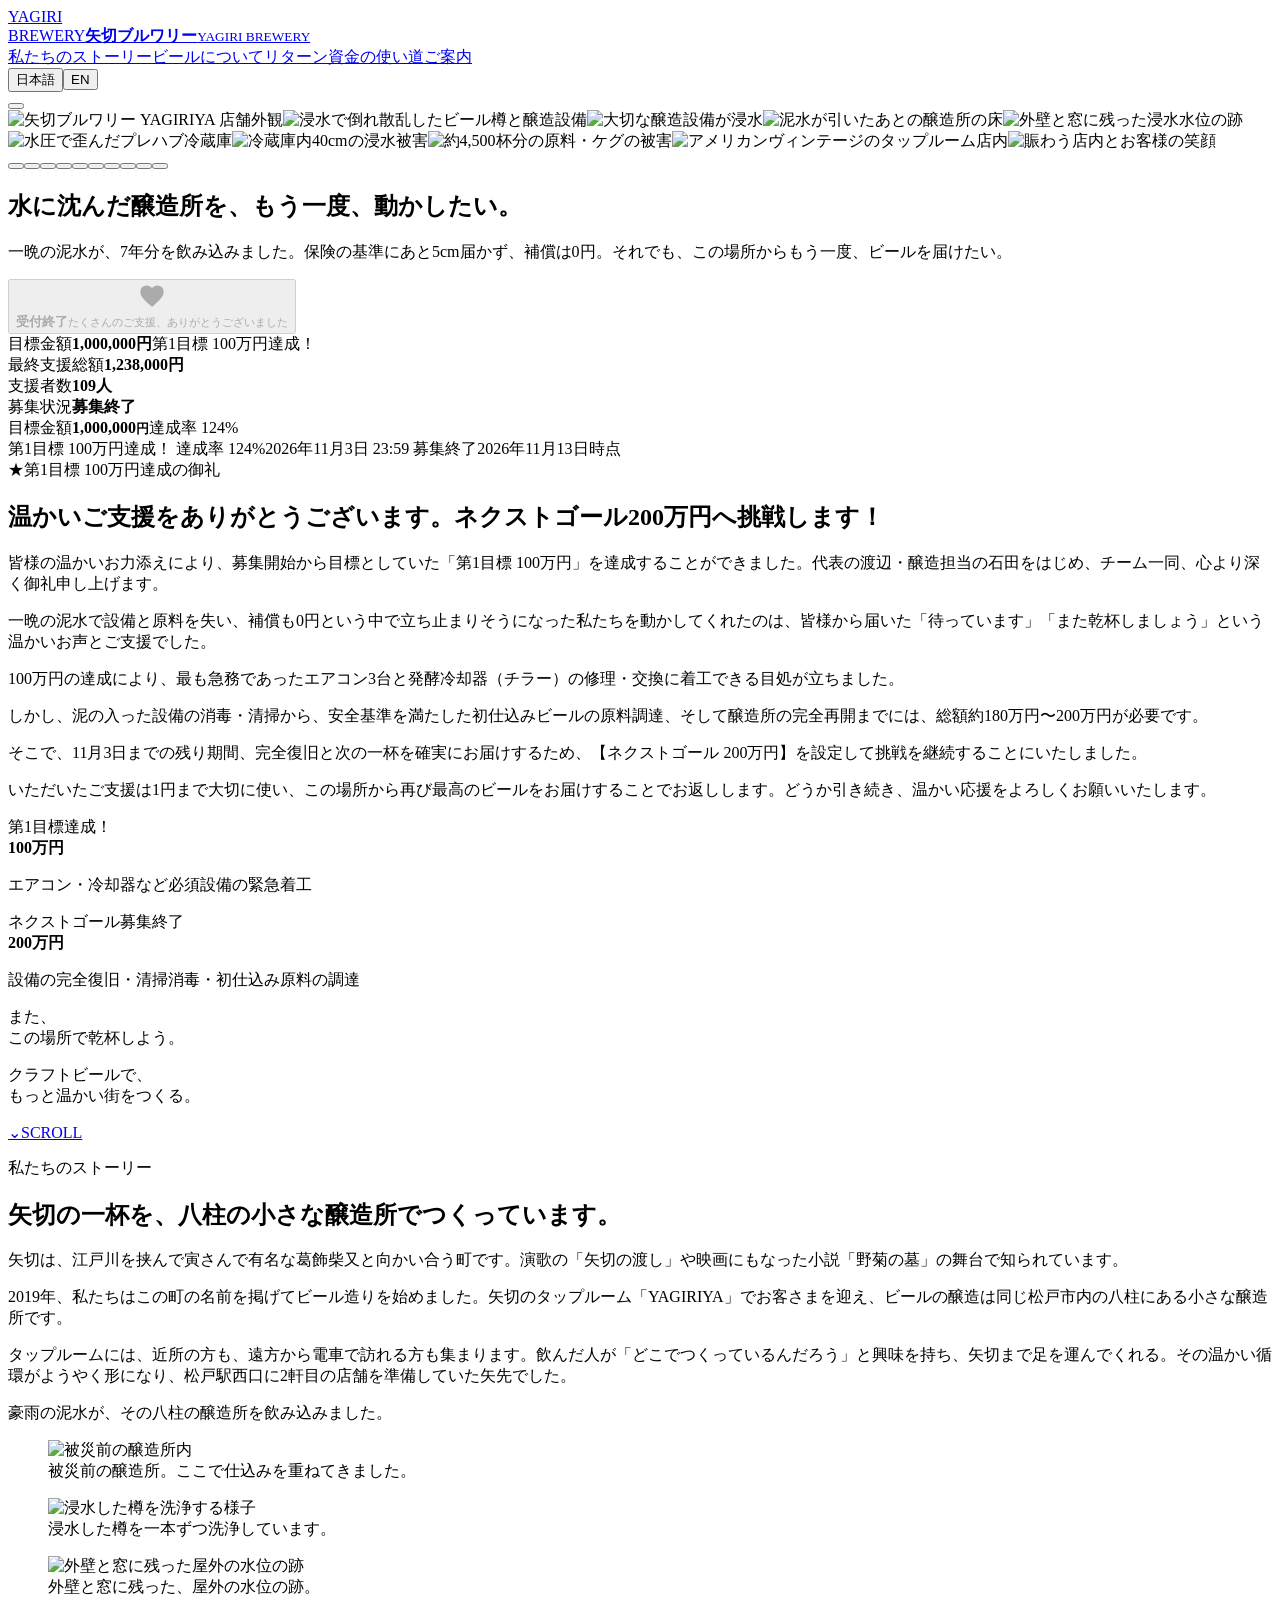
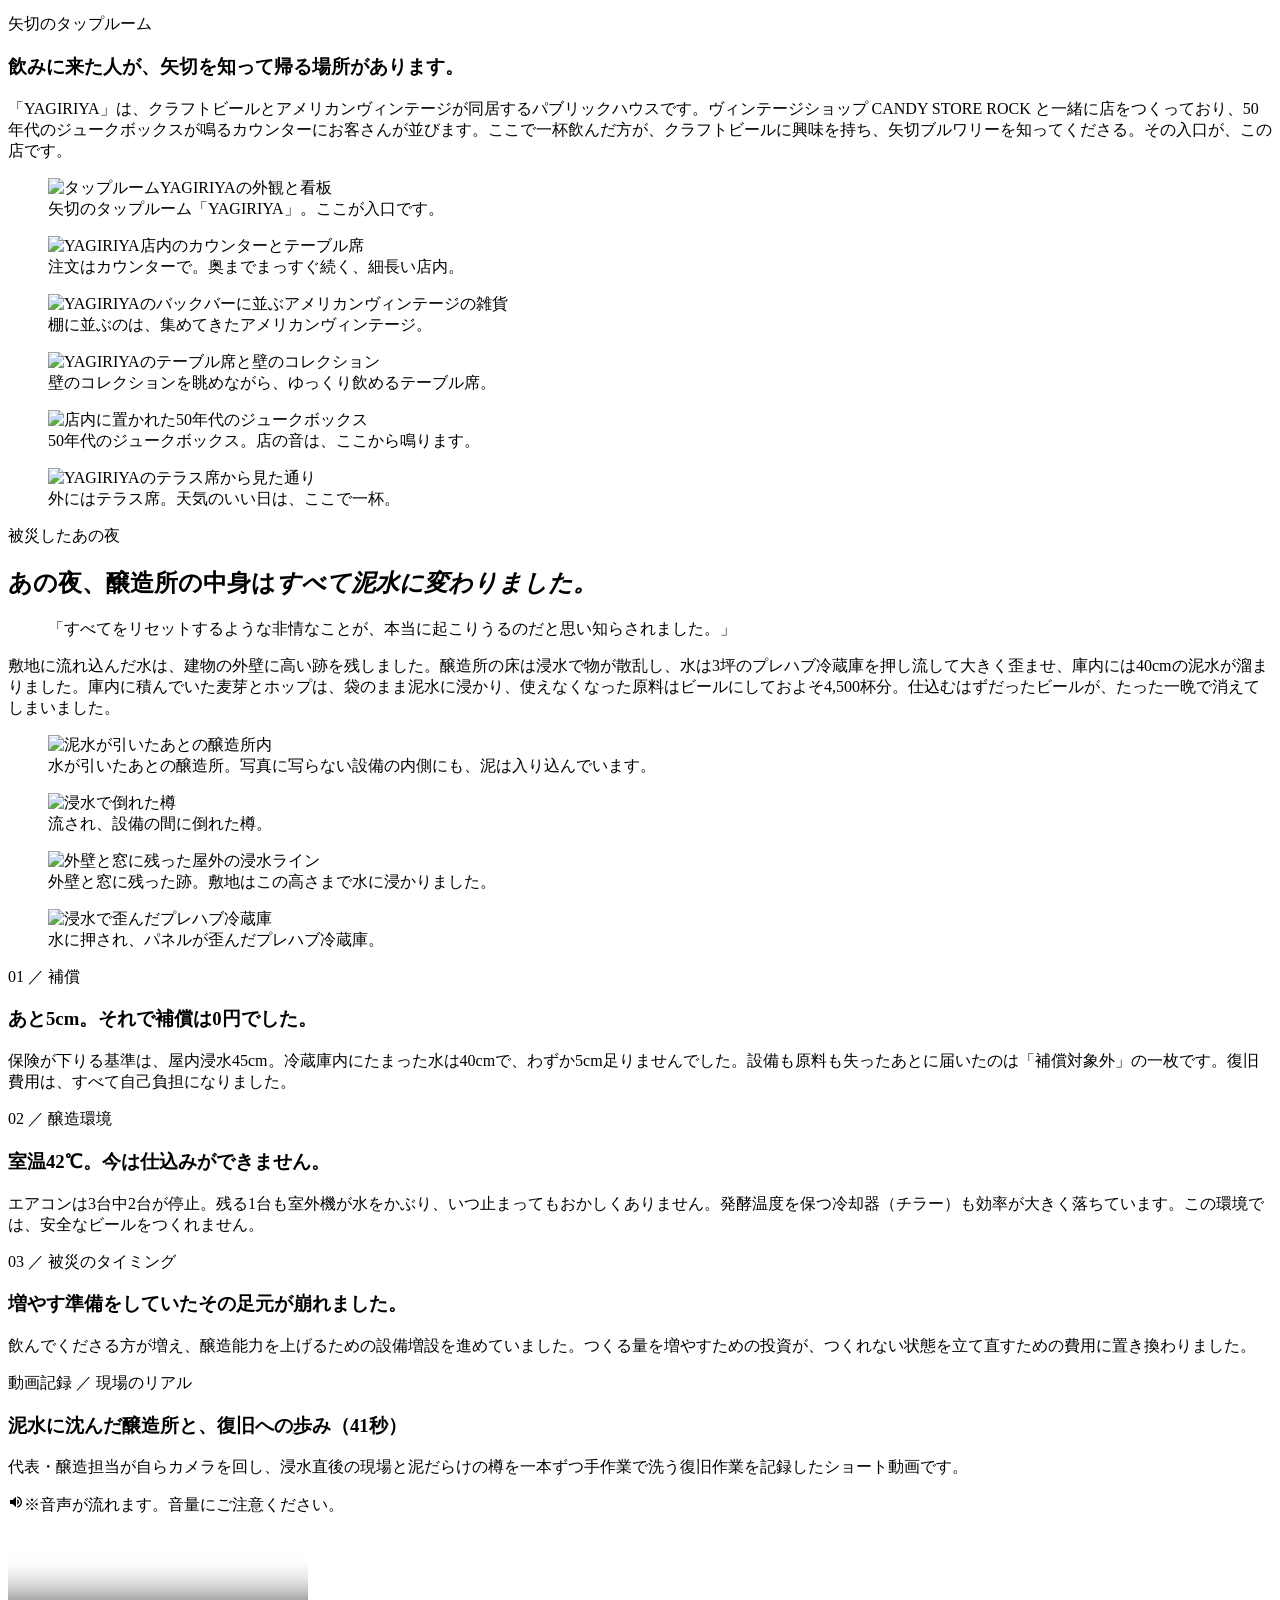
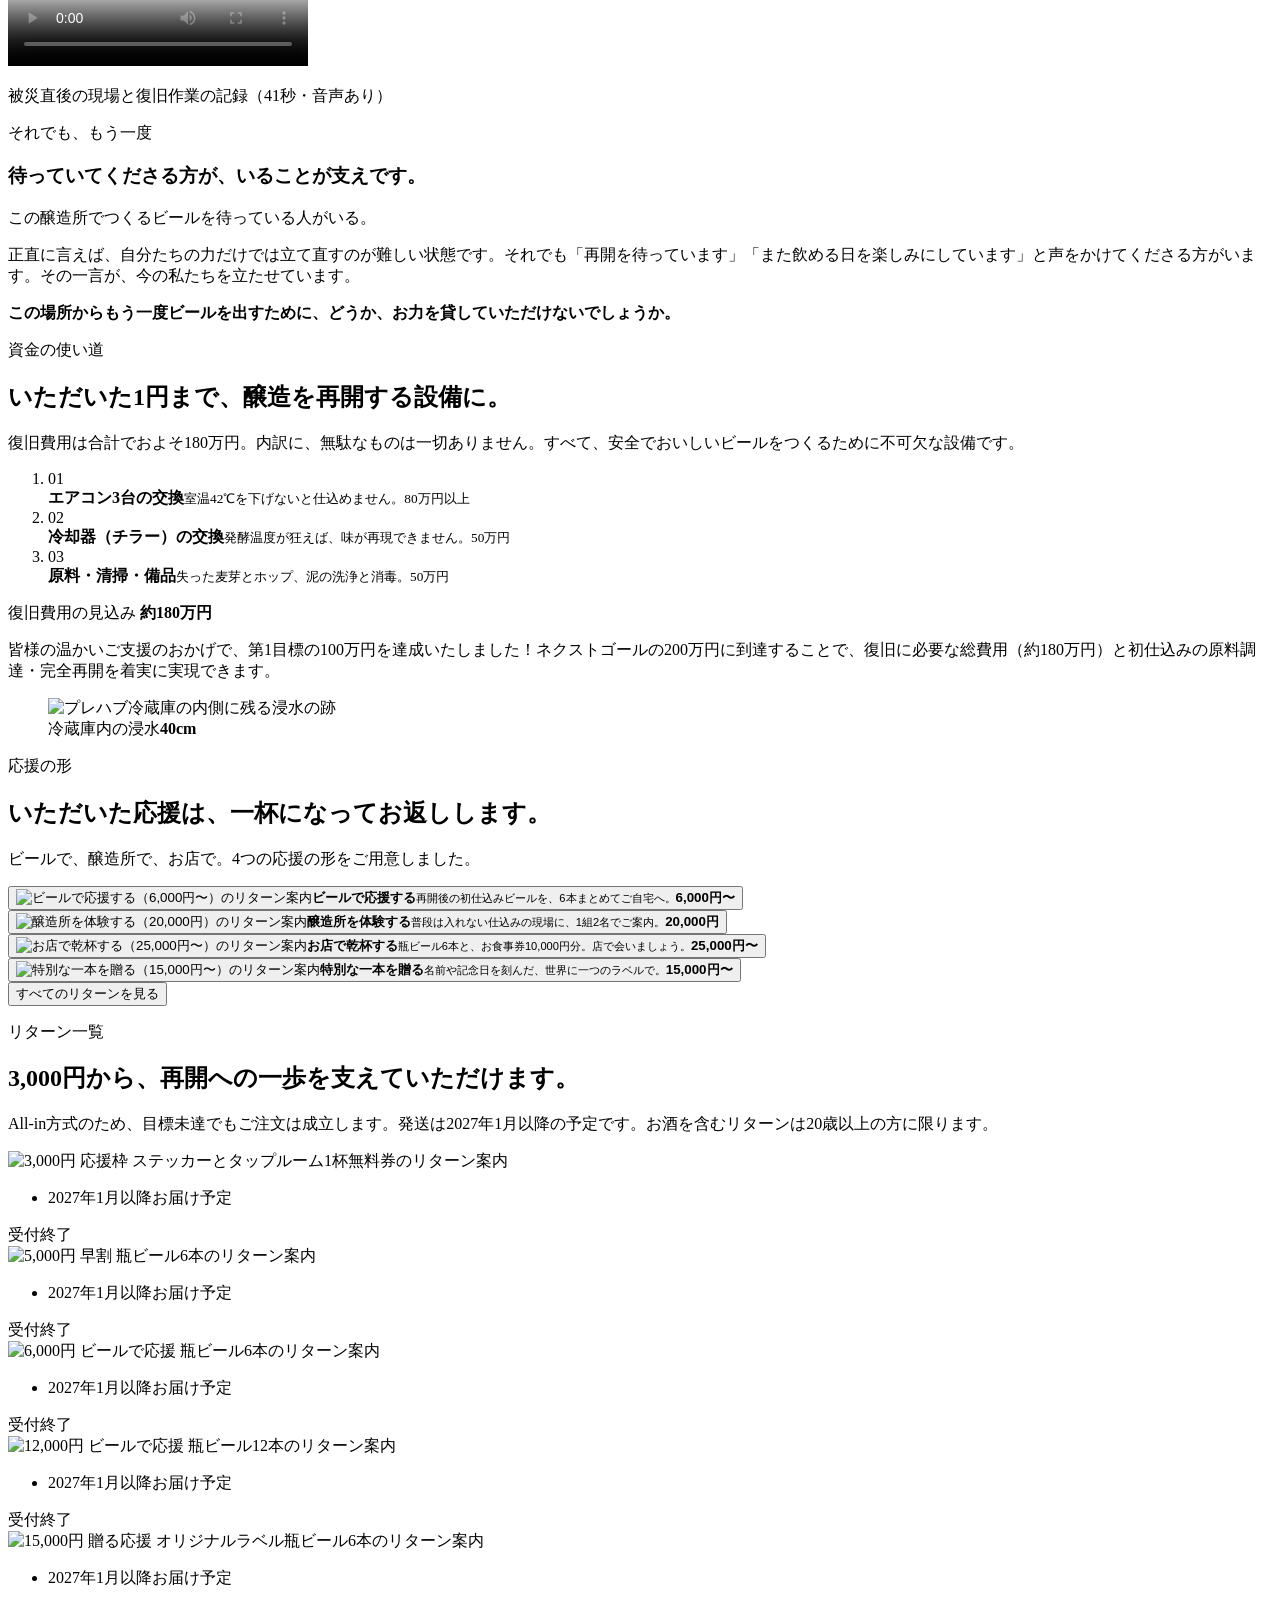
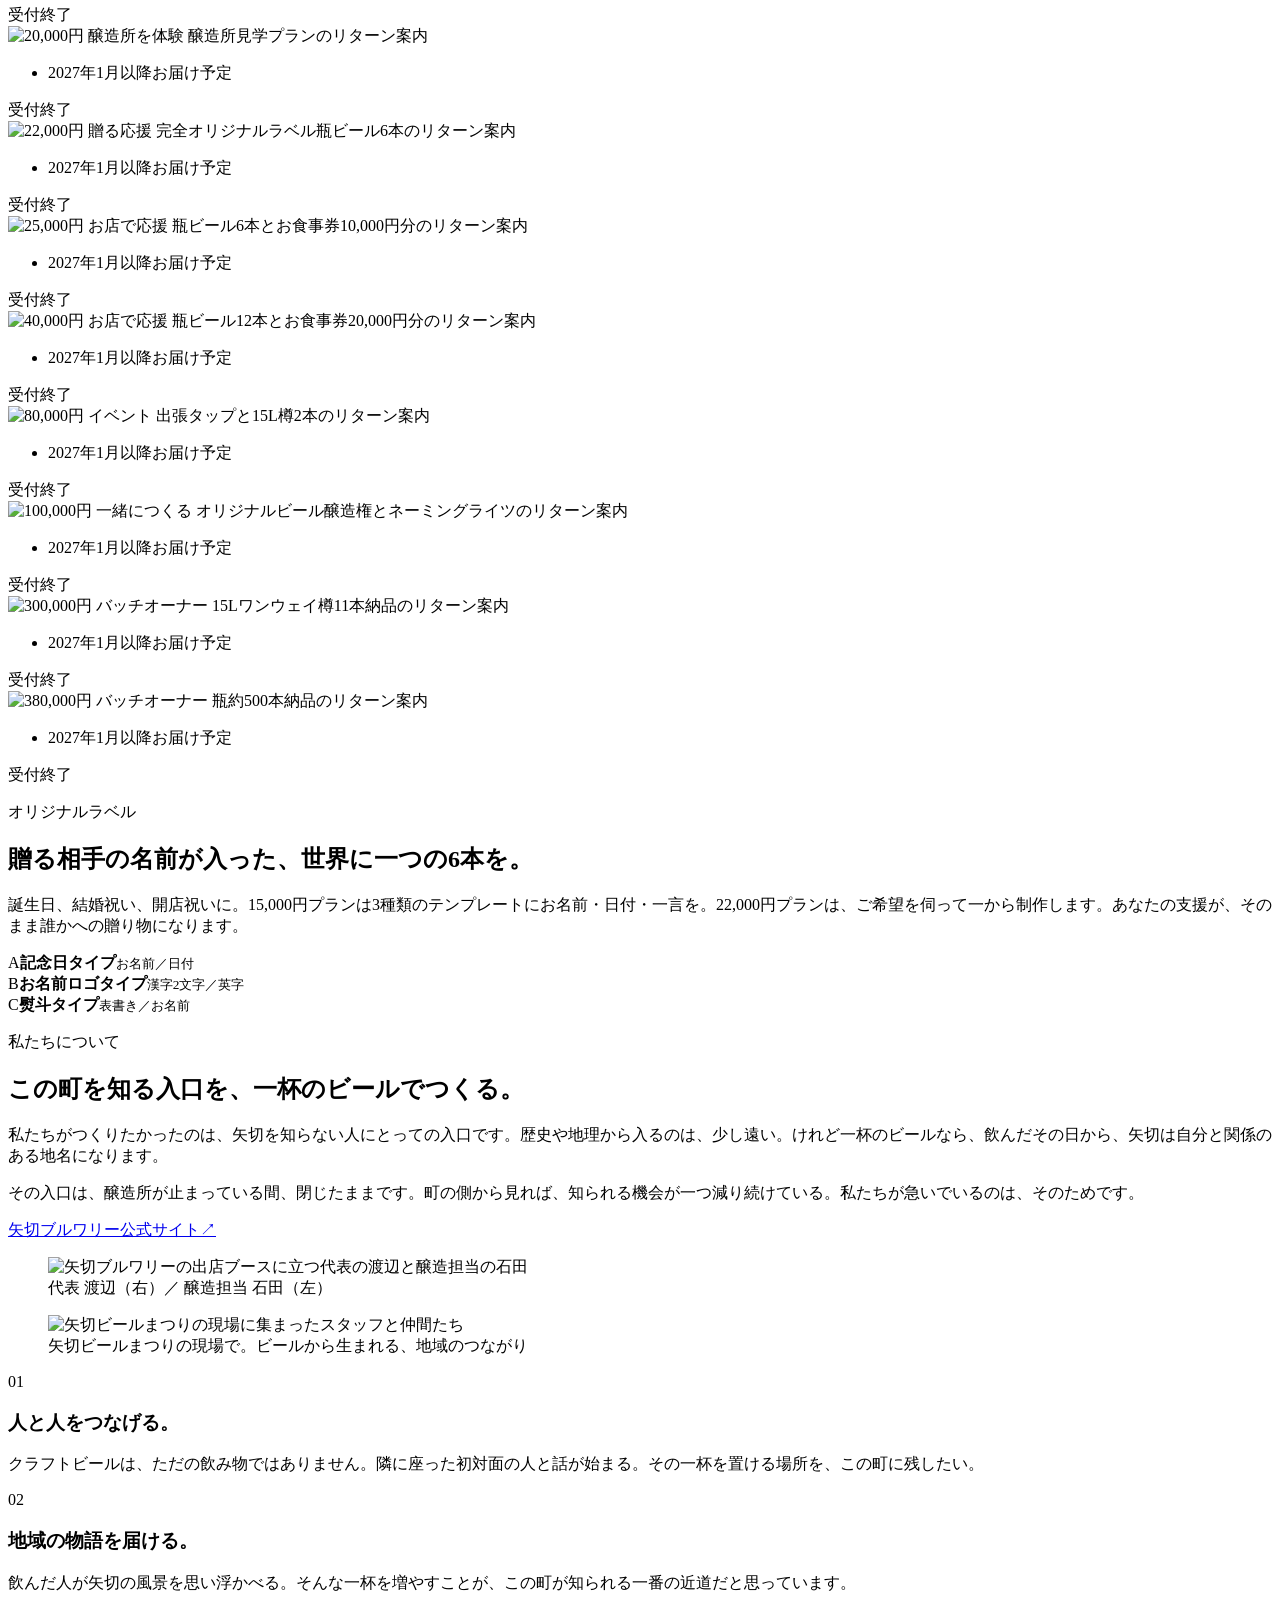
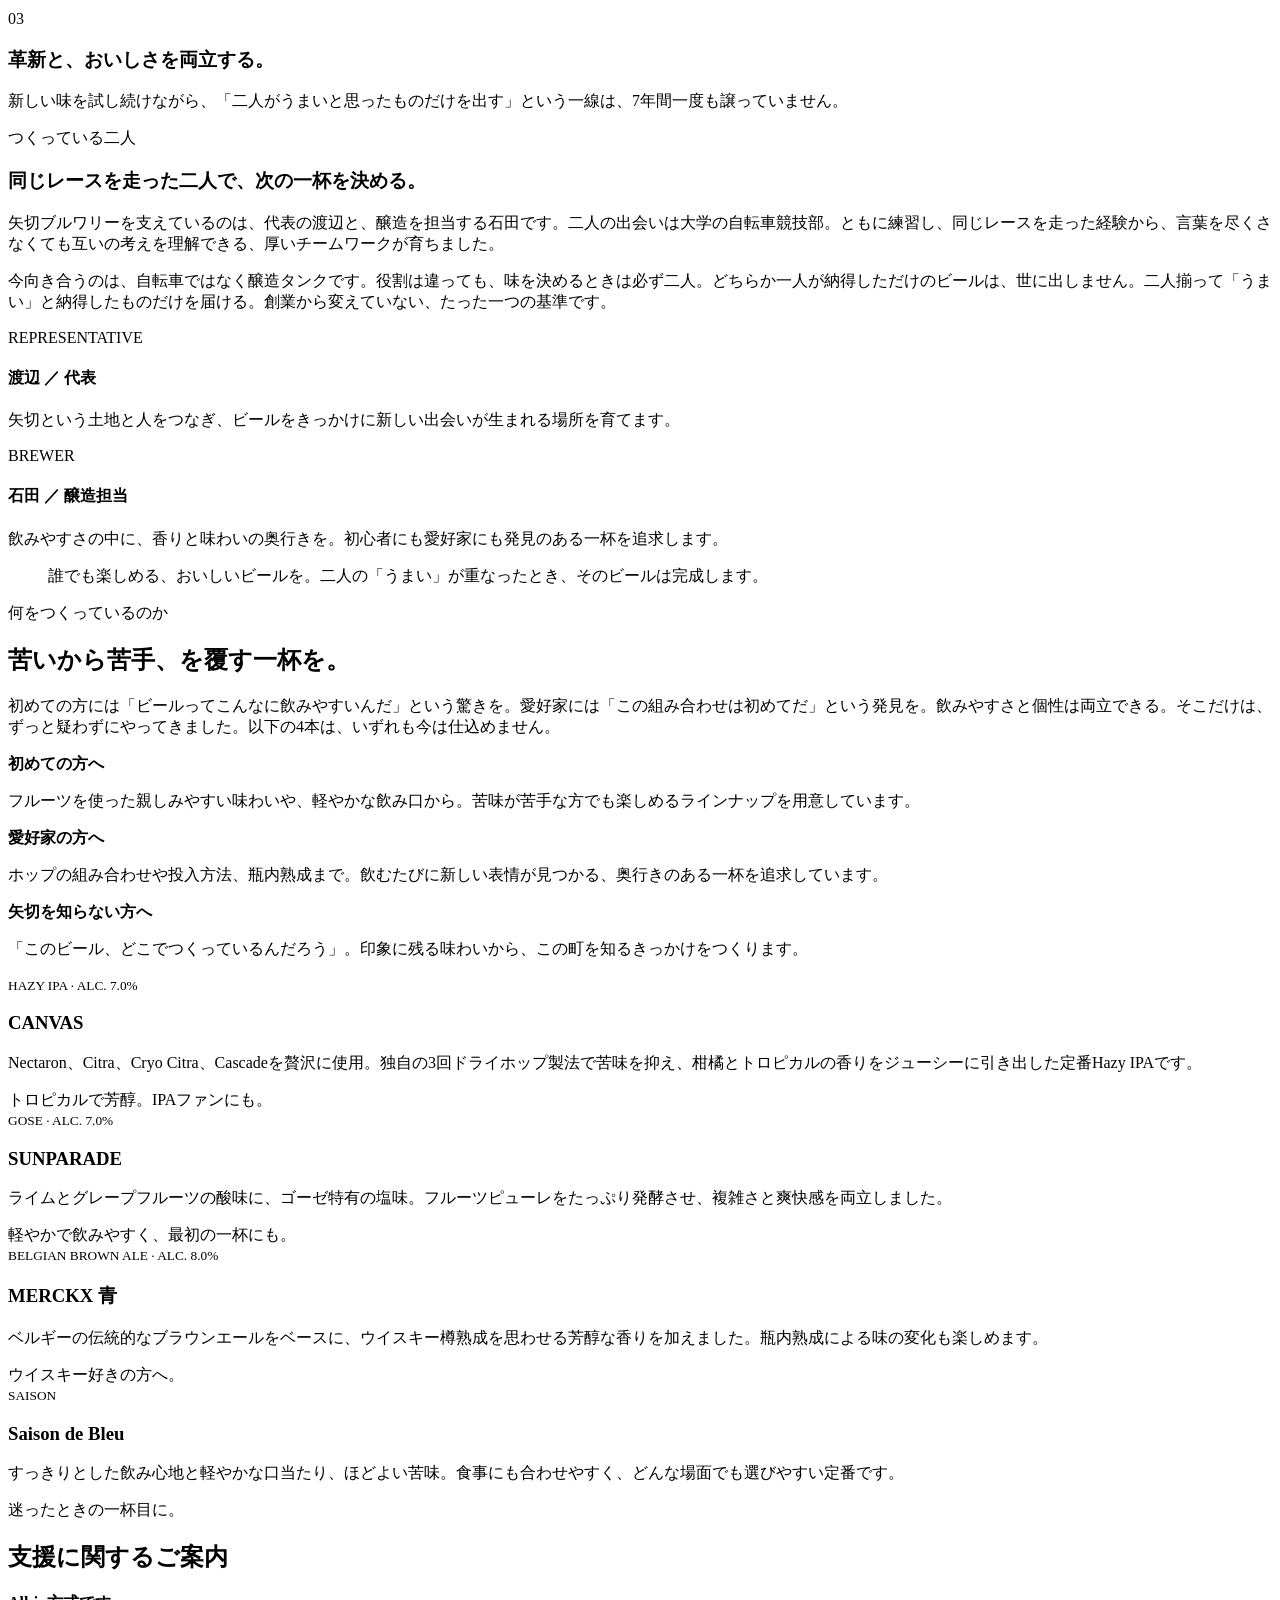
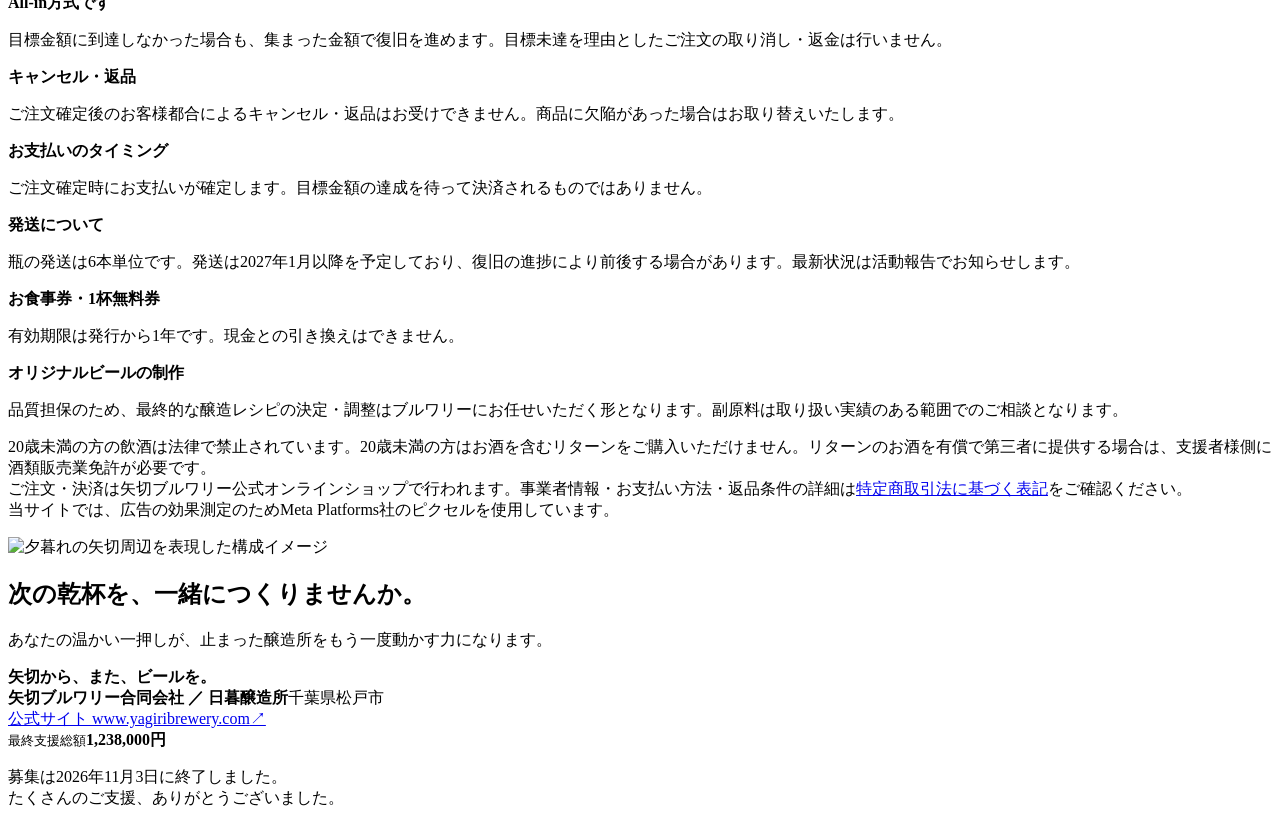
==== commit 7d434981: "feat: 募集終了に合わせて支援ボタンを受付終了にし、最終額と達成率を固定する - 支援総額・支援者数を最終値（1,238,000円・109人、集計API 2026-11-12T15:45Z 時点）" ====
--- a/public/index.html
+++ b/public/index.html
@@ -109,13 +109,13 @@
         ]
       }
     </script>
-    <script type="module" crossorigin src="/assets/index-CBrfQwDz.js"></script>
-    <link rel="stylesheet" crossorigin href="/assets/index-B-adFqsd.css">
+    <script type="module" crossorigin src="/assets/index-j7Z-ftFn.js"></script>
+    <link rel="stylesheet" crossorigin href="/assets/index-CCHw1uAy.css">
   </head>
   <body>
     <!-- Meta Pixel（noscript）: <head> 内の <img> は不正なHTMLになるため <body> 先頭に置く -->
     <noscript><img height="1" width="1" style="display:none" alt="" src="https://www.facebook.com/tr?id=1768844530815552&ev=PageView&noscript=1" /></noscript>
-    <div id="root"><link rel="preload" as="image" href="/assets/shop_entrance.webp" fetchPriority="high"/><link rel="preload" as="image" href="/assets/slide_flooded_kegs.webp" fetchPriority="auto"/><link rel="preload" as="image" href="/assets/damage_tanks.webp" fetchPriority="auto"/><link rel="preload" as="image" href="/assets/slide_mud_floor.webp" fetchPriority="auto"/><link rel="preload" as="image" href="/assets/slide_flood_waterline.webp" fetchPriority="auto"/><link rel="preload" as="image" href="/assets/slide_damaged_coldroom.webp" fetchPriority="auto"/><link rel="preload" as="image" href="/assets/damage_floor.webp" fetchPriority="auto"/><link rel="preload" as="image" href="/assets/damage_kegs.webp" fetchPriority="auto"/><link rel="preload" as="image" href="/assets/taproom-bar.webp" fetchPriority="auto"/><link rel="preload" as="image" href="/assets/patrons_cheer.webp" fetchPriority="auto"/><main><header class="site-header "><a class="brand" href="#top"><span class="brand-mark" aria-hidden="true">YAGIRI<br/>BREWERY</span><span class="brand-text"><strong>矢切ブルワリー</strong><small>YAGIRI BREWERY</small></span></a><nav class=""><a href="#story">私たちのストーリー</a><a href="#beers">ビールについて</a><a href="#returns">リターン</a><a href="#recovery">資金の使い道</a><a href="#faq">ご案内</a></nav><div class="header-actions"><div class="lang-switch" role="group" aria-label="言語 / Language"><button type="button" lang="ja" aria-pressed="true">日本語</button><button type="button" lang="en" aria-pressed="false" aria-label="English">EN</button></div><button class="primary small header-cta" data-reward="rewards" data-price="0">支援する</button></div><button class="menu-toggle" aria-label="メニューを開く" aria-expanded="false"><span></span><span></span><span></span></button></header><section id="top" class="hero-v4"><div class="hero-v4-stage"><img src="/assets/shop_entrance.webp" alt="矢切ブルワリー YAGIRIYA 店舗外観" class="hero-stage-bg active" fetchPriority="high" decoding="async"/><img src="/assets/slide_flooded_kegs.webp" alt="浸水で倒れ散乱したビール樽と醸造設備" class="hero-stage-bg " fetchPriority="auto" decoding="async"/><img src="/assets/damage_tanks.webp" alt="大切な醸造設備が浸水" class="hero-stage-bg " fetchPriority="auto" decoding="async"/><img src="/assets/slide_mud_floor.webp" alt="泥水が引いたあとの醸造所の床" class="hero-stage-bg " fetchPriority="auto" decoding="async"/><img src="/assets/slide_flood_waterline.webp" alt="外壁と窓に残った浸水水位の跡" class="hero-stage-bg " fetchPriority="auto" decoding="async"/><img src="/assets/slide_damaged_coldroom.webp" alt="水圧で歪んだプレハブ冷蔵庫" class="hero-stage-bg " fetchPriority="auto" decoding="async"/><img src="/assets/damage_floor.webp" alt="冷蔵庫内40cmの浸水被害" class="hero-stage-bg " fetchPriority="auto" decoding="async"/><img src="/assets/damage_kegs.webp" alt="約4,500杯分の原料・ケグの被害" class="hero-stage-bg " fetchPriority="auto" decoding="async"/><img src="/assets/taproom-bar.webp" alt="アメリカンヴィンテージのタップルーム店内" class="hero-stage-bg " fetchPriority="auto" decoding="async"/><img src="/assets/patrons_cheer.webp" alt="賑わう店内とお客様の笑顔" class="hero-stage-bg " fetchPriority="auto" decoding="async"/><div class="hero-slide-dots"><button class="slide-dot active" aria-label="スライド 1枚目を表示"></button><button class="slide-dot " aria-label="スライド 2枚目を表示"></button><button class="slide-dot " aria-label="スライド 3枚目を表示"></button><button class="slide-dot " aria-label="スライド 4枚目を表示"></button><button class="slide-dot " aria-label="スライド 5枚目を表示"></button><button class="slide-dot " aria-label="スライド 6枚目を表示"></button><button class="slide-dot " aria-label="スライド 7枚目を表示"></button><button class="slide-dot " aria-label="スライド 8枚目を表示"></button><button class="slide-dot " aria-label="スライド 9枚目を表示"></button><button class="slide-dot " aria-label="スライド 10枚目を表示"></button></div></div><div class="hero-v4-dashboard"><div class="hero-project-intro"><h1 class="hero-project-title"><span class="title-ln">水に沈んだ醸造所を、</span><span class="title-ln title-highlight">もう一度、動かしたい。</span></h1><p class="hero-project-lead"><span class="lead-ln">一晩の泥水が、7年分を飲み込みました。</span><span class="lead-ln">保険の基準にあと5cm届かず、補償は0円。</span><span class="lead-ln">それでも、この場所からもう一度、ビールを届けたい。</span></p></div><div class="hero-v4-cta-wrap"><button class="hero-v4-cta-btn" data-reward="rewards" data-price="0"><span class="cta-heart-icon" aria-hidden="true"><svg viewBox="0 0 24 24" width="28" height="28" fill="currentColor"><path d="M12 21.35l-1.45-1.32C5.4 15.36 2 12.28 2 8.5 2 5.42 4.42 3 7.5 3c1.74 0 3.41.81 4.5 2.09C13.09 3.81 14.76 3 16.5 3 19.58 3 22 5.42 22 8.5c0 3.78-3.4 6.86-8.55 11.54L12 21.35z"></path></svg></span><div class="cta-text-group"><strong class="cta-main-text">今すぐ応援する<!-- --> <span class="cta-arrow">›</span></strong><small class="cta-sub-text">矢切ブルワリーの復旧を支援する</small></div></button></div><div class="fund-v4-status"><div class="fund-v4-figures"><div class="fund-v4-col"><span class="fund-col-label">ネクストゴール</span><strong class="fund-col-val nowrap">2,000,000<span class="fund-unit">円</span></strong><span class="fund-col-subtag">第1目標 100万円達成！</span></div><div class="fund-v4-col active-highlight"><span class="fund-col-label">現在の支援総額</span><strong class="fund-col-val accent nowrap">0<span class="fund-unit">円</span></strong></div><div class="fund-v4-col"><span class="fund-col-label">支援者数</span><strong class="fund-col-val nowrap">0<span class="fund-unit">人</span></strong></div><div class="fund-v4-col"><span class="fund-col-label">募集終了まで</span><strong class="fund-col-val nowrap">17<span class="fund-unit">日</span></strong></div><div class="fund-v4-badge"><span class="badge-sub">ネクストゴール</span><strong class="badge-amount">2,000,000<small>円</small></strong><span class="badge-sub">挑戦スタート！</span></div></div><div class="fund-v4-progress-wrap"><div class="fund-v4-progress-bar" role="progressbar" aria-label="ネクストゴールの達成率" aria-valuenow="0" aria-valuemin="0" aria-valuemax="100"><div class="fund-v4-progress-fill" style="width:0%"></div><div class="fund-v4-milestone" style="left:50%"><span class="milestone-line" aria-hidden="true"></span><span class="milestone-tag">第1目標 100万円達成</span></div></div><div class="fund-v4-progress-foot"><span class="fund-v4-status-text">挑戦スタート！</span><span class="fund-v4-deadline">2026年11月3日 23:59まで</span><span class="fund-v4-date">2026年9月10日時点</span></div></div></div><article class="hero-v4-announcement"><div class="announcement-header"><span class="announcement-badge"><span class="badge-star" aria-hidden="true">★</span>第1目標 100万円達成の御礼</span><h2 class="announcement-title"><span class="announcement-title-ln">温かいご支援をありがとうございます。</span><span class="announcement-title-ln announcement-highlight">ネクストゴール200万円へ挑戦します！</span></h2></div><div class="announcement-body"><p class="announcement-lead">皆様の温かいお力添えにより、募集開始から目標としていた「第1目標 100万円」を達成することができました。代表の渡辺・醸造担当の石田をはじめ、チーム一同、心より深く御礼申し上げます。</p><div class="announcement-text"><p>一晩の泥水で設備と原料を失い、補償も0円という中で立ち止まりそうになった私たちを動かしてくれたのは、皆様から届いた「待っています」「また乾杯しましょう」という温かいお声とご支援でした。</p><p>100万円の達成により、最も急務であったエアコン3台と発酵冷却器（チラー）の修理・交換に着工できる目処が立ちました。</p><p>しかし、泥の入った設備の消毒・清掃から、安全基準を満たした初仕込みビールの原料調達、そして醸造所の完全再開までには、総額約180万円〜200万円が必要です。</p><p>そこで、11月3日までの残り期間、完全復旧と次の一杯を確実にお届けするため、【ネクストゴール 200万円】を設定して挑戦を継続することにいたしました。</p><p>いただいたご支援は1円まで大切に使い、この場所から再び最高のビールをお届けすることでお返しします。どうか引き続き、温かい応援をよろしくお願いいたします。</p></div><div class="announcement-goals-grid"><div class="announcement-goal-card achieved"><div class="goal-card-top"><span class="goal-label">第1目標</span><span class="goal-status">達成！</span></div><strong class="goal-amount">100万円</strong><p class="goal-desc">エアコン・冷却器など必須設備の緊急着工</p></div><div class="announcement-goal-card active"><div class="goal-card-top"><span class="goal-label">ネクストゴール</span><span class="goal-status">挑戦中</span></div><strong class="goal-amount">200万円</strong><p class="goal-desc">設備の完全復旧・清掃消毒・初仕込み原料の調達</p></div></div></div></article></div><div class="hero-v4-toast-banner"><div class="toast-banner-content"><p class="toast-brush-lead">また、<br/>この場所で乾杯しよう。</p><p class="toast-sub-lead">クラフトビールで、<br class="mobile-only"/>もっと温かい街をつくる。</p><a href="#story" class="toast-scroll-prompt" aria-label="ストーリーを読む"><span class="scroll-arrow">⌄</span><span class="scroll-text">SCROLL</span></a></div></div></section><section id="story" class="story section"><header class="section-head"><p class="section-label">私たちのストーリー</p><h2><span class="ln">矢切の一杯を、八柱の</span><span class="ln">小さな醸造所でつくっています。</span></h2></header><div class="story-body"><article><p>矢切は、江戸川を挟んで寅さんで有名な葛飾柴又と向かい合う町です。演歌の「矢切の渡し」や映画にもなった小説「野菊の墓」の舞台で知られています。</p><p>2019年、私たちはこの町の名前を掲げてビール造りを始めました。矢切のタップルーム「YAGIRIYA」でお客さまを迎え、ビールの醸造は同じ松戸市内の八柱にある小さな醸造所です。</p><p>タップルームには、近所の方も、遠方から電車で訪れる方も集まります。飲んだ人が「どこでつくっているんだろう」と興味を持ち、矢切まで足を運んでくれる。その温かい循環がようやく形になり、松戸駅西口に2軒目の店舗を準備していた矢先でした。</p><p>豪雨の泥水が、その八柱の醸造所を飲み込みました。</p></article><div class="story-media"><figure><img src="/assets/brewery-before.webp" alt="被災前の醸造所内" loading="lazy" decoding="async"/><figcaption>被災前の醸造所。ここで仕込みを重ねてきました。</figcaption></figure><div><figure><img src="/assets/cleanup-keg.webp" alt="浸水した樽を洗浄する様子" loading="lazy" decoding="async"/><figcaption>浸水した樽を一本ずつ洗浄しています。</figcaption></figure><figure><img src="/assets/flood-waterline.webp" alt="外壁と窓に残った屋外の水位の跡" loading="lazy" decoding="async"/><figcaption>外壁と窓に残った、屋外の水位の跡。</figcaption></figure></div></div></div><div class="taproom"><div class="taproom-head"><p class="section-label">矢切のタップルーム</p><h3><span class="ln">飲みに来た人が、矢切を</span><span class="ln">知って帰る場所があります。</span></h3><p>「YAGIRIYA」は、クラフトビールとアメリカンヴィンテージが同居するパブリックハウスです。ヴィンテージショップ CANDY STORE ROCK と一緒に店をつくっており、50年代のジュークボックスが鳴るカウンターにお客さんが並びます。ここで一杯飲んだ方が、クラフトビールに興味を持ち、矢切ブルワリーを知ってくださる。その入口が、この店です。</p></div><div class="taproom-grid"><figure><img src="/assets/taproom-exterior.webp" alt="タップルームYAGIRIYAの外観と看板" loading="lazy"/><figcaption>矢切のタップルーム「YAGIRIYA」。ここが入口です。</figcaption></figure><figure><img src="/assets/taproom-counter.webp" alt="YAGIRIYA店内のカウンターとテーブル席" loading="lazy"/><figcaption>注文はカウンターで。奥までまっすぐ続く、細長い店内。</figcaption></figure><figure><img src="/assets/taproom-bar.webp" alt="YAGIRIYAのバックバーに並ぶアメリカンヴィンテージの雑貨" loading="lazy"/><figcaption>棚に並ぶのは、集めてきたアメリカンヴィンテージ。</figcaption></figure><figure><img src="/assets/taproom-seats.webp" alt="YAGIRIYAのテーブル席と壁のコレクション" loading="lazy"/><figcaption>壁のコレクションを眺めながら、ゆっくり飲めるテーブル席。</figcaption></figure><figure><img src="/assets/taproom-jukebox.webp" alt="店内に置かれた50年代のジュークボックス" loading="lazy"/><figcaption>50年代のジュークボックス。店の音は、ここから鳴ります。</figcaption></figure><figure><img src="/assets/taproom-terrace.webp" alt="YAGIRIYAのテラス席から見た通り" loading="lazy"/><figcaption>外にはテラス席。天気のいい日は、ここで一杯。</figcaption></figure></div></div></section><section class="damage-story section" id="damage"><header><p class="section-label">被災したあの夜</p><h2><span class="ln">あの夜、醸造所の中身は</span><span class="ln"><em>すべて泥水に変わりました。</em></span></h2></header><div class="damage-lead"><blockquote><span class="ln">「すべてをリセットするような非情なことが、</span><span class="ln">本当に起こりうるのだと思い知らされました。」</span></blockquote><p>敷地に流れ込んだ水は、建物の外壁に高い跡を残しました。醸造所の床は浸水で物が散乱し、水は3坪のプレハブ冷蔵庫を押し流して大きく歪ませ、庫内には40cmの泥水が溜まりました。庫内に積んでいた麦芽とホップは、袋のまま泥水に浸かり、使えなくなった原料はビールにしておよそ4,500杯分。仕込むはずだったビールが、たった一晩で消えてしまいました。</p></div><figure class="damage-photo"><img src="/assets/flood-interior-mud.webp" alt="泥水が引いたあとの醸造所内" loading="lazy" decoding="async"/><figcaption>水が引いたあとの醸造所。写真に写らない設備の内側にも、泥は入り込んでいます。</figcaption></figure><div class="damage-documentary" aria-label="被災状況の記録写真"><figure><img src="/assets/flooded-kegs.webp" alt="浸水で倒れた樽" loading="lazy" decoding="async"/><figcaption>流され、設備の間に倒れた樽。</figcaption></figure><figure><img src="/assets/flood-waterline.webp" alt="外壁と窓に残った屋外の浸水ライン" loading="lazy" decoding="async"/><figcaption>外壁と窓に残った跡。敷地はこの高さまで水に浸かりました。</figcaption></figure><figure><img src="/assets/damaged-cold-room.webp" alt="浸水で歪んだプレハブ冷蔵庫" loading="lazy" decoding="async"/><figcaption>水に押され、パネルが歪んだプレハブ冷蔵庫。</figcaption></figure></div><div class="damage-details"><article><span>01 ／ 補償</span><h3><span class="ln">あと5cm。</span><span class="ln">それで補償は0円でした。</span></h3><p>保険が下りる基準は、屋内浸水45cm。冷蔵庫内にたまった水は40cmで、わずか5cm足りませんでした。設備も原料も失ったあとに届いたのは「補償対象外」の一枚です。復旧費用は、すべて自己負担になりました。</p></article><article><span>02 ／ 醸造環境</span><h3><span class="ln">室温42℃。</span><span class="ln">今は仕込みができません。</span></h3><p>エアコンは3台中2台が停止。残る1台も室外機が水をかぶり、いつ止まってもおかしくありません。発酵温度を保つ冷却器（チラー）も効率が大きく落ちています。この環境では、安全なビールをつくれません。</p></article><article><span>03 ／ 被災のタイミング</span><h3><span class="ln">増やす準備をしていた</span><span class="ln">その足元が崩れました。</span></h3><p>飲んでくださる方が増え、醸造能力を上げるための設備増設を進めていました。つくる量を増やすための投資が、つくれない状態を立て直すための費用に置き換わりました。</p></article></div><div class="damage-video-block"><div class="damage-video-copy"><p class="section-label">動画記録 ／ 現場のリアル</p><h3><span class="ln">泥水に沈んだ醸造所と、</span><span class="ln">復旧への歩み（41秒）</span></h3><p class="damage-video-lead">代表・醸造担当が自らカメラを回し、浸水直後の現場と泥だらけの樽を一本ずつ手作業で洗う復旧作業を記録したショート動画です。</p><div class="damage-video-note-wrap"><span class="damage-video-note"><span class="video-sound-icon" aria-hidden="true"><svg viewBox="0 0 24 24" width="16" height="16" fill="currentColor"><path d="M3 9v6h4l5 5V4L7 9H3zm13.5 3c0-1.77-1.02-3.29-2.5-4.03v8.05c1.48-.73 2.5-2.25 2.5-4.02zM14 3.23v2.06c2.89.86 5 3.54 5 6.71s-2.11 5.85-5 6.71v2.06c4.01-.91 7-4.49 7-8.77s-2.99-7.86-7-8.77z"></path></svg></span><span>※音声が流れます。音量にご注意ください。</span></span></div></div><div class="damage-video-player-wrap"><div class="damage-video-frame"><video class="damage-video-player" src="/assets/flood-appeal.mp4" poster="/assets/flood-appeal-poster.webp" controls="" playsInline="" preload="metadata" aria-label="被災直後の現場と復旧作業の記録（41秒・音声あり）">お使いのブラウザは動画の再生に対応していません。</video></div><p class="damage-video-caption">被災直後の現場と復旧作業の記録（41秒・音声あり）</p></div></div><div class="damage-appeal"><div><p class="section-label">それでも、もう一度</p><h3><span class="ln">待っていてくださる方が、</span><span class="ln">いることが支えです。</span></h3></div><div><p>この醸造所でつくるビールを待っている人がいる。</p><p>正直に言えば、自分たちの力だけでは立て直すのが難しい状態です。それでも「再開を待っています」「また飲める日を楽しみにしています」と声をかけてくださる方がいます。その一言が、今の私たちを立たせています。</p><p><strong><span class="ln">この場所からもう一度ビールを出すために、</span><span class="ln">どうか、お力を貸していただけないでしょうか。</span></strong></p><button class="primary" data-reward="rewards" data-price="0">再出発を支援する</button></div></div></section><section id="recovery" class="recovery section"><header class="section-head"><p class="section-label">資金の使い道</p><h2><span class="ln">いただいた1円まで、</span><span class="ln">醸造を再開する設備に。</span></h2></header><div class="recovery-body"><div class="recovery-copy"><p>復旧費用は合計でおよそ180万円。内訳に、無駄なものは一切ありません。すべて、安全でおいしいビールをつくるために不可欠な設備です。</p><ol><li><span>01</span><div><b>エアコン3台の交換</b><small>室温42℃を下げないと仕込めません。80万円以上</small></div></li><li><span>02</span><div><b>冷却器（チラー）の交換</b><small>発酵温度が狂えば、味が再現できません。50万円</small></div></li><li><span>03</span><div><b>原料・清掃・備品</b><small>失った麦芽とホップ、泥の洗浄と消毒。50万円</small></div></li></ol><p class="total">復旧費用の見込み<!-- --> <strong>約180万円</strong></p><p class="reach">皆様の温かいご支援のおかげで、第1目標の100万円を達成いたしました！ネクストゴールの200万円に到達することで、復旧に必要な総費用（約180万円）と初仕込みの原料調達・完全再開を着実に実現できます。</p></div><figure class="waterline"><img src="/assets/flood-waterline.webp" alt="プレハブ冷蔵庫の内側に残る浸水の跡" loading="lazy" decoding="async"/><figcaption><span>冷蔵庫内の浸水</span><strong>40cm</strong></figcaption></figure></div></section><section class="join section"><header><p class="section-label">応援の形</p><h2><span class="ln">いただいた応援は、</span><span class="ln">一杯になってお返しします。</span></h2><p>ビールで、醸造所で、お店で。4つの応援の形をご用意しました。</p></header><div class="featured-grid"><button class="featured-card" data-reward="ビールで応援する" data-price="6000"><img src="/assets/reward-6000.png" alt="ビールで応援する（6,000円〜）のリターン案内" loading="lazy" decoding="async"/><span><b>ビールで応援する</b><small>再開後の初仕込みビールを、6本まとめてご自宅へ。</small><strong>6,000円〜</strong></span></button><button class="featured-card" data-reward="醸造所を体験する" data-price="20000"><img src="/assets/reward-20000.png" alt="醸造所を体験する（20,000円）のリターン案内" loading="lazy" decoding="async"/><span><b>醸造所を体験する</b><small>普段は入れない仕込みの現場に、1組2名でご案内。</small><strong>20,000円</strong></span></button><button class="featured-card" data-reward="お店で乾杯する" data-price="25000"><img src="/assets/reward-25000.png" alt="お店で乾杯する（25,000円〜）のリターン案内" loading="lazy" decoding="async"/><span><b>お店で乾杯する</b><small>瓶ビール6本と、お食事券10,000円分。店で会いましょう。</small><strong>25,000円〜</strong></span></button><button class="featured-card" data-reward="特別な一本を贈る" data-price="15000"><img src="/assets/reward-15000.png" alt="特別な一本を贈る（15,000円〜）のリターン案内" loading="lazy" decoding="async"/><span><b>特別な一本を贈る</b><small>名前や記念日を刻んだ、世界に一つのラベルで。</small><strong>15,000円〜</strong></span></button></div><button class="text-link" data-reward="rewards" data-price="0">すべてのリターンを見る</button></section><section id="returns" class="returns section"><header><p class="section-label">リターン一覧</p><h2><span class="ln">3,000円から、</span><span class="ln">再開への一歩を支えていただけます。</span></h2><p>All-in方式のため、目標未達でもご注文は成立します。発送は2027年1月以降の予定です。お酒を含むリターンは20歳以上の方に限ります。</p></header><div class="reward-list"><article><img class="reward-image" src="/assets/reward-3000.png" alt="3,000円 応援枠 ステッカーとタップルーム1杯無料券のリターン案内" loading="lazy" decoding="async"/><ul class="reward-meta"><li>残り 40口</li><li>2027年1月以降お届け予定</li></ul><a class="reward-cta" href="https://www.yagiribrewery.com/items/155698632" target="_blank" rel="noopener noreferrer" data-reward="3000円 応援枠 オリジナルステッカー／タップルーム1杯無料券" data-price="3000">詳しく見る</a></article><article><img class="reward-image" src="/assets/reward-5000.png" alt="5,000円 早割 瓶ビール6本のリターン案内" loading="lazy" decoding="async"/><ul class="reward-meta"><li>残り 30口</li><li>2027年1月以降お届け予定</li></ul><a class="reward-cta" href="https://www.yagiribrewery.com/items/155699333" target="_blank" rel="noopener noreferrer" data-reward="5000円 早割 瓶ビール6本" data-price="5000">詳しく見る</a></article><article><img class="reward-image" src="/assets/reward-6000.png" alt="6,000円 ビールで応援 瓶ビール6本のリターン案内" loading="lazy" decoding="async"/><ul class="reward-meta"><li>残り 80口</li><li>2027年1月以降お届け予定</li></ul><a class="reward-cta" href="https://www.yagiribrewery.com/items/155699770" target="_blank" rel="noopener noreferrer" data-reward="6000円 ビールで応援 瓶ビール6本" data-price="6000">詳しく見る</a></article><article><img class="reward-image" src="/assets/reward-12000.png" alt="12,000円 ビールで応援 瓶ビール12本のリターン案内" loading="lazy" decoding="async"/><ul class="reward-meta"><li>残り 30口</li><li>2027年1月以降お届け予定</li></ul><a class="reward-cta" href="https://www.yagiribrewery.com/items/155699896" target="_blank" rel="noopener noreferrer" data-reward="12000円 ビールで応援 瓶ビール12本" data-price="12000">詳しく見る</a></article><article><img class="reward-image" src="/assets/reward-15000.png" alt="15,000円 贈る応援 オリジナルラベル瓶ビール6本のリターン案内" loading="lazy" decoding="async"/><ul class="reward-meta"><li>残り 15口</li><li>2027年1月以降お届け予定</li></ul><a class="reward-cta" href="https://www.yagiribrewery.com/items/155700597" target="_blank" rel="noopener noreferrer" data-reward="15000円 贈る応援 オリジナルラベル瓶ビール6本" data-price="15000">詳しく見る</a></article><article><img class="reward-image" src="/assets/reward-20000.png" alt="20,000円 醸造所を体験 醸造所見学プランのリターン案内" loading="lazy" decoding="async"/><ul class="reward-meta"><li>残り 15口</li><li>2027年1月以降お届け予定</li></ul><a class="reward-cta" href="https://www.yagiribrewery.com/items/155702192" target="_blank" rel="noopener noreferrer" data-reward="20000円 醸造所を体験 醸造所見学プラン 1組2名" data-price="20000">詳しく見る</a></article><article><img class="reward-image" src="/assets/reward-22000.png" alt="22,000円 贈る応援 完全オリジナルラベル瓶ビール6本のリターン案内" loading="lazy" decoding="async"/><ul class="reward-meta"><li>残り 5口</li><li>2027年1月以降お届け予定</li></ul><a class="reward-cta" href="https://www.yagiribrewery.com/items/155701267" target="_blank" rel="noopener noreferrer" data-reward="22000円 贈る応援 完全オリジナルラベル瓶ビール6本" data-price="22000">詳しく見る</a></article><article><img class="reward-image" src="/assets/reward-25000.png" alt="25,000円 お店で応援 瓶ビール6本とお食事券10,000円分のリターン案内" loading="lazy" decoding="async"/><ul class="reward-meta"><li>残り 12口</li><li>2027年1月以降お届け予定</li></ul><a class="reward-cta" href="https://www.yagiribrewery.com/items/155702722" target="_blank" rel="noopener noreferrer" data-reward="25000円 お店で応援 瓶ビール6本＋お食事券10,000円分" data-price="25000">詳しく見る</a></article><article><img class="reward-image" src="/assets/reward-40000.png" alt="40,000円 お店で応援 瓶ビール12本とお食事券20,000円分のリターン案内" loading="lazy" decoding="async"/><ul class="reward-meta"><li>残り 8口</li><li>2027年1月以降お届け予定</li></ul><a class="reward-cta" href="https://www.yagiribrewery.com/items/155702823" target="_blank" rel="noopener noreferrer" data-reward="40000円 お店で応援 瓶ビール12本＋お食事券20,000円分" data-price="40000">詳しく見る</a></article><article><img class="reward-image" src="/assets/reward-80000.png" alt="80,000円 イベント 出張タップと15L樽2本のリターン案内" loading="lazy" decoding="async"/><ul class="reward-meta"><li>残り 3口</li><li>2027年1月以降お届け予定</li></ul><a class="reward-cta" href="https://www.yagiribrewery.com/items/155702966" target="_blank" rel="noopener noreferrer" data-reward="80000円 イベント 出張タップ 15L樽×2本" data-price="80000">詳しく見る</a></article><article><img class="reward-image" src="/assets/reward-100000.png" alt="100,000円 一緒につくる オリジナルビール醸造権とネーミングライツのリターン案内" loading="lazy" decoding="async"/><ul class="reward-meta"><li>残り 2口</li><li>2027年1月以降お届け予定</li></ul><a class="reward-cta" href="https://www.yagiribrewery.com/items/155703259" target="_blank" rel="noopener noreferrer" data-reward="100000円 一緒につくる オリジナルビール醸造権＋ネーミングライツ" data-price="100000">詳しく見る</a></article><article><img class="reward-image" src="/assets/reward-300000.png" alt="300,000円 バッチオーナー 15Lワンウェイ樽11本納品のリターン案内" loading="lazy" decoding="async"/><ul class="reward-meta"><li>残り 1口</li><li>2027年1月以降お届け予定</li></ul><a class="reward-cta" href="https://www.yagiribrewery.com/items/155703648" target="_blank" rel="noopener noreferrer" data-reward="300000円 バッチオーナー ケグ納品 15Lワンウェイ樽×11本" data-price="300000">詳しく見る</a></article><article><img class="reward-image" src="/assets/reward-380000.png" alt="380,000円 バッチオーナー 瓶約500本納品のリターン案内" loading="lazy" decoding="async"/><ul class="reward-meta"><li>残り 1口</li><li>2027年1月以降お届け予定</li></ul><a class="reward-cta" href="https://www.yagiribrewery.com/items/155705721" target="_blank" rel="noopener noreferrer" data-reward="380000円 バッチオーナー 瓶納品 約500本" data-price="380000">詳しく見る</a></article></div></section><section class="label-section section"><div><p class="section-label">オリジナルラベル</p><h2><span class="ln">贈る相手の名前が入った、</span><span class="ln">世界に一つの6本を。</span></h2><p>誕生日、結婚祝い、開店祝いに。15,000円プランは3種類のテンプレートにお名前・日付・一言を。22,000円プランは、ご希望を伺って一から制作します。あなたの支援が、そのまま誰かへの贈り物になります。</p></div><div class="label-types"><article><span>A</span><b>記念日タイプ</b><small>お名前／日付</small></article><article><span>B</span><b>お名前ロゴタイプ</b><small>漢字2文字／英字</small></article><article><span>C</span><b>熨斗タイプ</b><small>表書き／お名前</small></article></div></section><section id="about" class="people section"><header class="section-head"><p class="section-label">私たちについて</p><h2><span class="ln">この町を知る入口を、</span><span class="ln">一杯のビールでつくる。</span></h2></header><div class="people-body"><article><p>私たちがつくりたかったのは、矢切を知らない人にとっての入口です。歴史や地理から入るのは、少し遠い。けれど一杯のビールなら、飲んだその日から、矢切は自分と関係のある地名になります。</p><p>その入口は、醸造所が止まっている間、閉じたままです。町の側から見れば、知られる機会が一つ減り続けている。私たちが急いでいるのは、そのためです。</p><a class="official-link" href="https://www.yagiribrewery.com/" target="_blank" rel="noopener noreferrer">矢切ブルワリー公式サイト<span aria-hidden="true">↗</span></a></article><div class="people-media"><figure class="people-portrait"><img src="/assets/watanabe-ishida-team.png" alt="矢切ブルワリーの出店ブースに立つ代表の渡辺と醸造担当の石田" loading="lazy" decoding="async"/><figcaption>代表 渡辺（右）／ 醸造担当 石田（左）</figcaption></figure><figure class="people-fest"><img src="/assets/beerfest-team.webp" alt="矢切ビールまつりの現場に集まったスタッフと仲間たち" loading="lazy"/><figcaption>矢切ビールまつりの現場で。ビールから生まれる、地域のつながり</figcaption></figure></div></div><div class="beliefs"><article><span>01</span><h3>人と人をつなげる。</h3><p>クラフトビールは、ただの飲み物ではありません。隣に座った初対面の人と話が始まる。その一杯を置ける場所を、この町に残したい。</p></article><article><span>02</span><h3>地域の物語を届ける。</h3><p>飲んだ人が矢切の風景を思い浮かべる。そんな一杯を増やすことが、この町が知られる一番の近道だと思っています。</p></article><article><span>03</span><h3>革新と、おいしさを両立する。</h3><p>新しい味を試し続けながら、「二人がうまいと思ったものだけを出す」という一線は、7年間一度も譲っていません。</p></article></div><div id="team" class="team-story"><div class="team-story-heading"><p class="section-label">つくっている二人</p><h3><span class="ln">同じレースを走った二人で、</span><span class="ln">次の一杯を決める。</span></h3></div><div class="team-story-copy"><p>矢切ブルワリーを支えているのは、代表の渡辺と、醸造を担当する石田です。二人の出会いは大学の自転車競技部。ともに練習し、同じレースを走った経験から、言葉を尽くさなくても互いの考えを理解できる、厚いチームワークが育ちました。</p><p>今向き合うのは、自転車ではなく醸造タンクです。役割は違っても、味を決めるときは必ず二人。どちらか一人が納得しただけのビールは、世に出しません。二人揃って「うまい」と納得したものだけを届ける。創業から変えていない、たった一つの基準です。</p></div><div class="team-roles"><article><span>REPRESENTATIVE</span><h4>渡辺 ／ 代表</h4><p>矢切という土地と人をつなぎ、ビールをきっかけに新しい出会いが生まれる場所を育てます。</p></article><article><span>BREWER</span><h4>石田 ／ 醸造担当</h4><p>飲みやすさの中に、香りと味わいの奥行きを。初心者にも愛好家にも発見のある一杯を追求します。</p></article></div><blockquote><span class="ln">誰でも楽しめる、おいしいビールを。</span><span class="ln">二人の「うまい」が重なったとき、そのビールは完成します。</span></blockquote></div></section><section id="beers" class="beer-section section"><header><p class="section-label">何をつくっているのか</p><h2><span class="ln">苦いから苦手、を</span><span class="ln">覆す一杯を。</span></h2><p>初めての方には「ビールってこんなに飲みやすいんだ」という驚きを。愛好家には「この組み合わせは初めてだ」という発見を。飲みやすさと個性は両立できる。そこだけは、ずっと疑わずにやってきました。以下の4本は、いずれも今は仕込めません。</p></header><div class="beer-intro"><article><b>初めての方へ</b><p>フルーツを使った親しみやすい味わいや、軽やかな飲み口から。苦味が苦手な方でも楽しめるラインナップを用意しています。</p></article><article><b>愛好家の方へ</b><p>ホップの組み合わせや投入方法、瓶内熟成まで。飲むたびに新しい表情が見つかる、奥行きのある一杯を追求しています。</p></article><article><b>矢切を知らない方へ</b><p>「このビール、どこでつくっているんだろう」。印象に残る味わいから、この町を知るきっかけをつくります。</p></article></div><div class="beer-lineup"><article><div><small>HAZY IPA · ALC. 7.0%</small><h3>CANVAS</h3></div><p>Nectaron、Citra、Cryo Citra、Cascadeを贅沢に使用。独自の3回ドライホップ製法で苦味を抑え、柑橘とトロピカルの香りをジューシーに引き出した定番Hazy IPAです。</p><span>トロピカルで芳醇。IPAファンにも。</span></article><article><div><small>GOSE · ALC. 7.0%</small><h3>SUNPARADE</h3></div><p>ライムとグレープフルーツの酸味に、ゴーゼ特有の塩味。フルーツピューレをたっぷり発酵させ、複雑さと爽快感を両立しました。</p><span>軽やかで飲みやすく、最初の一杯にも。</span></article><article><div><small>BELGIAN BROWN ALE · ALC. 8.0%</small><h3>MERCKX 青</h3></div><p>ベルギーの伝統的なブラウンエールをベースに、ウイスキー樽熟成を思わせる芳醇な香りを加えました。瓶内熟成による味の変化も楽しめます。</p><span>ウイスキー好きの方へ。</span></article><article><div><small>SAISON</small><h3>Saison de Bleu</h3></div><p>すっきりとした飲み心地と軽やかな口当たり、ほどよい苦味。食事にも合わせやすく、どんな場面でも選びやすい定番です。</p><span>迷ったときの一杯目に。</span></article></div></section><section id="faq" class="guide section"><header class="guide-head"><h2>支援に関するご案内</h2></header><div><article><b>All-in方式です</b><p>目標金額に到達しなかった場合も、集まった金額で復旧を進めます。目標未達を理由としたご注文の取り消し・返金は行いません。</p></article><article><b>キャンセル・返品</b><p>ご注文確定後のお客様都合によるキャンセル・返品はお受けできません。商品に欠陥があった場合はお取り替えいたします。</p></article><article><b>お支払いのタイミング</b><p>ご注文確定時にお支払いが確定します。目標金額の達成を待って決済されるものではありません。</p></article><article><b>発送について</b><p>瓶の発送は6本単位です。発送は2027年1月以降を予定しており、復旧の進捗により前後する場合があります。最新状況は活動報告でお知らせします。</p></article><article><b>お食事券・1杯無料券</b><p>有効期限は発行から1年です。現金との引き換えはできません。</p></article><article><b>オリジナルビールの制作</b><p>品質担保のため、最終的な醸造レシピの決定・調整はブルワリーにお任せいただく形となります。副原料は取り扱い実績のある範囲でのご相談となります。</p></article></div><p class="legal">20歳未満の方の飲酒は法律で禁止されています。20歳未満の方はお酒を含むリターンをご購入いただけません。リターンのお酒を有償で第三者に提供する場合は、支援者様側に酒類販売業免許が必要です。<br/>ご注文・決済は矢切ブルワリー公式オンラインショップで行われます。事業者情報・お支払い方法・返品条件の詳細は<a href="https://www.yagiribrewery.com/law" target="_blank" rel="noopener noreferrer">特定商取引法に基づく表記</a>をご確認ください。<br/>当サイトでは、広告の効果測定のためMeta Platforms社のピクセルを使用しています。</p></section><section class="closing section"><img src="/assets/yagiri-river.png" alt="夕暮れの矢切周辺を表現した構成イメージ" loading="lazy" decoding="async"/><div><h2><span class="ln">次の乾杯を、</span><span class="ln">一緒につくりませんか。</span></h2><p><span class="ln">あなたの温かい一押しが、止まった醸造所を</span><span class="ln">もう一度動かす力になります。</span></p><button class="primary" data-reward="rewards" data-price="0">このプロジェクトを支援する</button></div><strong>矢切から、また、ビールを。</strong></section><footer><div><b>矢切ブルワリー合同会社 ／ 日暮醸造所</b><span>千葉県松戸市</span></div><a class="footer-official" href="https://www.yagiribrewery.com/" target="_blank" rel="noopener noreferrer">公式サイト www.yagiribrewery.com<span aria-hidden="true">↗</span></a></footer><div class="support-bar"><div class="support-bar-figure"><small>ネクストゴール</small><strong>2,000,000<span>円</span></strong></div><p class="support-bar-note">第1目標の100万円を達成！<br/>完全復旧に向け、ネクストゴール200万円に挑戦中。</p><button class="primary small" data-reward="rewards" data-price="0">このプロジェクトを支援する</button></div></main></div>+    <div id="root"><link rel="preload" as="image" href="/assets/shop_entrance.webp" fetchPriority="high"/><link rel="preload" as="image" href="/assets/slide_flooded_kegs.webp" fetchPriority="auto"/><link rel="preload" as="image" href="/assets/damage_tanks.webp" fetchPriority="auto"/><link rel="preload" as="image" href="/assets/slide_mud_floor.webp" fetchPriority="auto"/><link rel="preload" as="image" href="/assets/slide_flood_waterline.webp" fetchPriority="auto"/><link rel="preload" as="image" href="/assets/slide_damaged_coldroom.webp" fetchPriority="auto"/><link rel="preload" as="image" href="/assets/damage_floor.webp" fetchPriority="auto"/><link rel="preload" as="image" href="/assets/damage_kegs.webp" fetchPriority="auto"/><link rel="preload" as="image" href="/assets/taproom-bar.webp" fetchPriority="auto"/><link rel="preload" as="image" href="/assets/patrons_cheer.webp" fetchPriority="auto"/><main><header class="site-header "><a class="brand" href="#top"><span class="brand-mark" aria-hidden="true">YAGIRI<br/>BREWERY</span><span class="brand-text"><strong>矢切ブルワリー</strong><small>YAGIRI BREWERY</small></span></a><nav class=""><a href="#story">私たちのストーリー</a><a href="#beers">ビールについて</a><a href="#returns">リターン</a><a href="#recovery">資金の使い道</a><a href="#faq">ご案内</a></nav><div class="header-actions"><div class="lang-switch" role="group" aria-label="言語 / Language"><button type="button" lang="ja" aria-pressed="true">日本語</button><button type="button" lang="en" aria-pressed="false" aria-label="English">EN</button></div></div><button class="menu-toggle" aria-label="メニューを開く" aria-expanded="false"><span></span><span></span><span></span></button></header><section id="top" class="hero-v4"><div class="hero-v4-stage"><img src="/assets/shop_entrance.webp" alt="矢切ブルワリー YAGIRIYA 店舗外観" class="hero-stage-bg active" fetchPriority="high" decoding="async"/><img src="/assets/slide_flooded_kegs.webp" alt="浸水で倒れ散乱したビール樽と醸造設備" class="hero-stage-bg " fetchPriority="auto" decoding="async"/><img src="/assets/damage_tanks.webp" alt="大切な醸造設備が浸水" class="hero-stage-bg " fetchPriority="auto" decoding="async"/><img src="/assets/slide_mud_floor.webp" alt="泥水が引いたあとの醸造所の床" class="hero-stage-bg " fetchPriority="auto" decoding="async"/><img src="/assets/slide_flood_waterline.webp" alt="外壁と窓に残った浸水水位の跡" class="hero-stage-bg " fetchPriority="auto" decoding="async"/><img src="/assets/slide_damaged_coldroom.webp" alt="水圧で歪んだプレハブ冷蔵庫" class="hero-stage-bg " fetchPriority="auto" decoding="async"/><img src="/assets/damage_floor.webp" alt="冷蔵庫内40cmの浸水被害" class="hero-stage-bg " fetchPriority="auto" decoding="async"/><img src="/assets/damage_kegs.webp" alt="約4,500杯分の原料・ケグの被害" class="hero-stage-bg " fetchPriority="auto" decoding="async"/><img src="/assets/taproom-bar.webp" alt="アメリカンヴィンテージのタップルーム店内" class="hero-stage-bg " fetchPriority="auto" decoding="async"/><img src="/assets/patrons_cheer.webp" alt="賑わう店内とお客様の笑顔" class="hero-stage-bg " fetchPriority="auto" decoding="async"/><div class="hero-slide-dots"><button class="slide-dot active" aria-label="スライド 1枚目を表示"></button><button class="slide-dot " aria-label="スライド 2枚目を表示"></button><button class="slide-dot " aria-label="スライド 3枚目を表示"></button><button class="slide-dot " aria-label="スライド 4枚目を表示"></button><button class="slide-dot " aria-label="スライド 5枚目を表示"></button><button class="slide-dot " aria-label="スライド 6枚目を表示"></button><button class="slide-dot " aria-label="スライド 7枚目を表示"></button><button class="slide-dot " aria-label="スライド 8枚目を表示"></button><button class="slide-dot " aria-label="スライド 9枚目を表示"></button><button class="slide-dot " aria-label="スライド 10枚目を表示"></button></div></div><div class="hero-v4-dashboard"><div class="hero-project-intro"><h1 class="hero-project-title"><span class="title-ln">水に沈んだ醸造所を、</span><span class="title-ln title-highlight">もう一度、動かしたい。</span></h1><p class="hero-project-lead"><span class="lead-ln">一晩の泥水が、7年分を飲み込みました。</span><span class="lead-ln">保険の基準にあと5cm届かず、補償は0円。</span><span class="lead-ln">それでも、この場所からもう一度、ビールを届けたい。</span></p></div><div class="hero-v4-cta-wrap"><button class="hero-v4-cta-btn" disabled=""><span class="cta-heart-icon" aria-hidden="true"><svg viewBox="0 0 24 24" width="28" height="28" fill="currentColor"><path d="M12 21.35l-1.45-1.32C5.4 15.36 2 12.28 2 8.5 2 5.42 4.42 3 7.5 3c1.74 0 3.41.81 4.5 2.09C13.09 3.81 14.76 3 16.5 3 19.58 3 22 5.42 22 8.5c0 3.78-3.4 6.86-8.55 11.54L12 21.35z"></path></svg></span><div class="cta-text-group"><strong class="cta-main-text">受付終了</strong><small class="cta-sub-text">たくさんのご支援、ありがとうございました</small></div></button></div><div class="fund-v4-status"><div class="fund-v4-figures"><div class="fund-v4-col"><span class="fund-col-label">目標金額</span><strong class="fund-col-val nowrap">1,000,000<span class="fund-unit">円</span></strong><span class="fund-col-subtag">第1目標 100万円達成！</span></div><div class="fund-v4-col active-highlight"><span class="fund-col-label">最終支援総額</span><strong class="fund-col-val accent nowrap">1,238,000<span class="fund-unit">円</span></strong></div><div class="fund-v4-col"><span class="fund-col-label">支援者数</span><strong class="fund-col-val nowrap">109<span class="fund-unit">人</span></strong></div><div class="fund-v4-col"><span class="fund-col-label">募集状況</span><strong class="fund-col-val nowrap">募集終了</strong></div><div class="fund-v4-badge"><span class="badge-sub">目標金額</span><strong class="badge-amount">1,000,000<small>円</small></strong><span class="badge-sub">達成率 124%</span></div></div><div class="fund-v4-progress-wrap"><div class="fund-v4-progress-bar" role="progressbar" aria-label="目標金額の達成率" aria-valuenow="100" aria-valuetext="達成率 124%" aria-valuemin="0" aria-valuemax="100"><div class="fund-v4-progress-fill" style="width:100%"></div></div><div class="fund-v4-progress-foot"><span class="fund-v4-status-text"><span class="status-highlight">第1目標 100万円達成！<!-- --> </span>達成率 124%</span><span class="fund-v4-deadline">2026年11月3日 23:59 募集終了</span><span class="fund-v4-date">2026年11月13日時点</span></div></div></div><article class="hero-v4-announcement"><div class="announcement-header"><span class="announcement-badge"><span class="badge-star" aria-hidden="true">★</span>第1目標 100万円達成の御礼</span><h2 class="announcement-title"><span class="announcement-title-ln">温かいご支援をありがとうございます。</span><span class="announcement-title-ln announcement-highlight">ネクストゴール200万円へ挑戦します！</span></h2></div><div class="announcement-body"><p class="announcement-lead">皆様の温かいお力添えにより、募集開始から目標としていた「第1目標 100万円」を達成することができました。代表の渡辺・醸造担当の石田をはじめ、チーム一同、心より深く御礼申し上げます。</p><div class="announcement-text"><p>一晩の泥水で設備と原料を失い、補償も0円という中で立ち止まりそうになった私たちを動かしてくれたのは、皆様から届いた「待っています」「また乾杯しましょう」という温かいお声とご支援でした。</p><p>100万円の達成により、最も急務であったエアコン3台と発酵冷却器（チラー）の修理・交換に着工できる目処が立ちました。</p><p>しかし、泥の入った設備の消毒・清掃から、安全基準を満たした初仕込みビールの原料調達、そして醸造所の完全再開までには、総額約180万円〜200万円が必要です。</p><p>そこで、11月3日までの残り期間、完全復旧と次の一杯を確実にお届けするため、【ネクストゴール 200万円】を設定して挑戦を継続することにいたしました。</p><p>いただいたご支援は1円まで大切に使い、この場所から再び最高のビールをお届けすることでお返しします。どうか引き続き、温かい応援をよろしくお願いいたします。</p></div><div class="announcement-goals-grid"><div class="announcement-goal-card achieved"><div class="goal-card-top"><span class="goal-label">第1目標</span><span class="goal-status">達成！</span></div><strong class="goal-amount">100万円</strong><p class="goal-desc">エアコン・冷却器など必須設備の緊急着工</p></div><div class="announcement-goal-card active"><div class="goal-card-top"><span class="goal-label">ネクストゴール</span><span class="goal-status">募集終了</span></div><strong class="goal-amount">200万円</strong><p class="goal-desc">設備の完全復旧・清掃消毒・初仕込み原料の調達</p></div></div></div></article></div><div class="hero-v4-toast-banner"><div class="toast-banner-content"><p class="toast-brush-lead">また、<br/>この場所で乾杯しよう。</p><p class="toast-sub-lead">クラフトビールで、<br class="mobile-only"/>もっと温かい街をつくる。</p><a href="#story" class="toast-scroll-prompt" aria-label="ストーリーを読む"><span class="scroll-arrow">⌄</span><span class="scroll-text">SCROLL</span></a></div></div></section><section id="story" class="story section"><header class="section-head"><p class="section-label">私たちのストーリー</p><h2><span class="ln">矢切の一杯を、八柱の</span><span class="ln">小さな醸造所でつくっています。</span></h2></header><div class="story-body"><article><p>矢切は、江戸川を挟んで寅さんで有名な葛飾柴又と向かい合う町です。演歌の「矢切の渡し」や映画にもなった小説「野菊の墓」の舞台で知られています。</p><p>2019年、私たちはこの町の名前を掲げてビール造りを始めました。矢切のタップルーム「YAGIRIYA」でお客さまを迎え、ビールの醸造は同じ松戸市内の八柱にある小さな醸造所です。</p><p>タップルームには、近所の方も、遠方から電車で訪れる方も集まります。飲んだ人が「どこでつくっているんだろう」と興味を持ち、矢切まで足を運んでくれる。その温かい循環がようやく形になり、松戸駅西口に2軒目の店舗を準備していた矢先でした。</p><p>豪雨の泥水が、その八柱の醸造所を飲み込みました。</p></article><div class="story-media"><figure><img src="/assets/brewery-before.webp" alt="被災前の醸造所内" loading="lazy" decoding="async"/><figcaption>被災前の醸造所。ここで仕込みを重ねてきました。</figcaption></figure><div><figure><img src="/assets/cleanup-keg.webp" alt="浸水した樽を洗浄する様子" loading="lazy" decoding="async"/><figcaption>浸水した樽を一本ずつ洗浄しています。</figcaption></figure><figure><img src="/assets/flood-waterline.webp" alt="外壁と窓に残った屋外の水位の跡" loading="lazy" decoding="async"/><figcaption>外壁と窓に残った、屋外の水位の跡。</figcaption></figure></div></div></div><div class="taproom"><div class="taproom-head"><p class="section-label">矢切のタップルーム</p><h3><span class="ln">飲みに来た人が、矢切を</span><span class="ln">知って帰る場所があります。</span></h3><p>「YAGIRIYA」は、クラフトビールとアメリカンヴィンテージが同居するパブリックハウスです。ヴィンテージショップ CANDY STORE ROCK と一緒に店をつくっており、50年代のジュークボックスが鳴るカウンターにお客さんが並びます。ここで一杯飲んだ方が、クラフトビールに興味を持ち、矢切ブルワリーを知ってくださる。その入口が、この店です。</p></div><div class="taproom-grid"><figure><img src="/assets/taproom-exterior.webp" alt="タップルームYAGIRIYAの外観と看板" loading="lazy"/><figcaption>矢切のタップルーム「YAGIRIYA」。ここが入口です。</figcaption></figure><figure><img src="/assets/taproom-counter.webp" alt="YAGIRIYA店内のカウンターとテーブル席" loading="lazy"/><figcaption>注文はカウンターで。奥までまっすぐ続く、細長い店内。</figcaption></figure><figure><img src="/assets/taproom-bar.webp" alt="YAGIRIYAのバックバーに並ぶアメリカンヴィンテージの雑貨" loading="lazy"/><figcaption>棚に並ぶのは、集めてきたアメリカンヴィンテージ。</figcaption></figure><figure><img src="/assets/taproom-seats.webp" alt="YAGIRIYAのテーブル席と壁のコレクション" loading="lazy"/><figcaption>壁のコレクションを眺めながら、ゆっくり飲めるテーブル席。</figcaption></figure><figure><img src="/assets/taproom-jukebox.webp" alt="店内に置かれた50年代のジュークボックス" loading="lazy"/><figcaption>50年代のジュークボックス。店の音は、ここから鳴ります。</figcaption></figure><figure><img src="/assets/taproom-terrace.webp" alt="YAGIRIYAのテラス席から見た通り" loading="lazy"/><figcaption>外にはテラス席。天気のいい日は、ここで一杯。</figcaption></figure></div></div></section><section class="damage-story section" id="damage"><header><p class="section-label">被災したあの夜</p><h2><span class="ln">あの夜、醸造所の中身は</span><span class="ln"><em>すべて泥水に変わりました。</em></span></h2></header><div class="damage-lead"><blockquote><span class="ln">「すべてをリセットするような非情なことが、</span><span class="ln">本当に起こりうるのだと思い知らされました。」</span></blockquote><p>敷地に流れ込んだ水は、建物の外壁に高い跡を残しました。醸造所の床は浸水で物が散乱し、水は3坪のプレハブ冷蔵庫を押し流して大きく歪ませ、庫内には40cmの泥水が溜まりました。庫内に積んでいた麦芽とホップは、袋のまま泥水に浸かり、使えなくなった原料はビールにしておよそ4,500杯分。仕込むはずだったビールが、たった一晩で消えてしまいました。</p></div><figure class="damage-photo"><img src="/assets/flood-interior-mud.webp" alt="泥水が引いたあとの醸造所内" loading="lazy" decoding="async"/><figcaption>水が引いたあとの醸造所。写真に写らない設備の内側にも、泥は入り込んでいます。</figcaption></figure><div class="damage-documentary" aria-label="被災状況の記録写真"><figure><img src="/assets/flooded-kegs.webp" alt="浸水で倒れた樽" loading="lazy" decoding="async"/><figcaption>流され、設備の間に倒れた樽。</figcaption></figure><figure><img src="/assets/flood-waterline.webp" alt="外壁と窓に残った屋外の浸水ライン" loading="lazy" decoding="async"/><figcaption>外壁と窓に残った跡。敷地はこの高さまで水に浸かりました。</figcaption></figure><figure><img src="/assets/damaged-cold-room.webp" alt="浸水で歪んだプレハブ冷蔵庫" loading="lazy" decoding="async"/><figcaption>水に押され、パネルが歪んだプレハブ冷蔵庫。</figcaption></figure></div><div class="damage-details"><article><span>01 ／ 補償</span><h3><span class="ln">あと5cm。</span><span class="ln">それで補償は0円でした。</span></h3><p>保険が下りる基準は、屋内浸水45cm。冷蔵庫内にたまった水は40cmで、わずか5cm足りませんでした。設備も原料も失ったあとに届いたのは「補償対象外」の一枚です。復旧費用は、すべて自己負担になりました。</p></article><article><span>02 ／ 醸造環境</span><h3><span class="ln">室温42℃。</span><span class="ln">今は仕込みができません。</span></h3><p>エアコンは3台中2台が停止。残る1台も室外機が水をかぶり、いつ止まってもおかしくありません。発酵温度を保つ冷却器（チラー）も効率が大きく落ちています。この環境では、安全なビールをつくれません。</p></article><article><span>03 ／ 被災のタイミング</span><h3><span class="ln">増やす準備をしていた</span><span class="ln">その足元が崩れました。</span></h3><p>飲んでくださる方が増え、醸造能力を上げるための設備増設を進めていました。つくる量を増やすための投資が、つくれない状態を立て直すための費用に置き換わりました。</p></article></div><div class="damage-video-block"><div class="damage-video-copy"><p class="section-label">動画記録 ／ 現場のリアル</p><h3><span class="ln">泥水に沈んだ醸造所と、</span><span class="ln">復旧への歩み（41秒）</span></h3><p class="damage-video-lead">代表・醸造担当が自らカメラを回し、浸水直後の現場と泥だらけの樽を一本ずつ手作業で洗う復旧作業を記録したショート動画です。</p><div class="damage-video-note-wrap"><span class="damage-video-note"><span class="video-sound-icon" aria-hidden="true"><svg viewBox="0 0 24 24" width="16" height="16" fill="currentColor"><path d="M3 9v6h4l5 5V4L7 9H3zm13.5 3c0-1.77-1.02-3.29-2.5-4.03v8.05c1.48-.73 2.5-2.25 2.5-4.02zM14 3.23v2.06c2.89.86 5 3.54 5 6.71s-2.11 5.85-5 6.71v2.06c4.01-.91 7-4.49 7-8.77s-2.99-7.86-7-8.77z"></path></svg></span><span>※音声が流れます。音量にご注意ください。</span></span></div></div><div class="damage-video-player-wrap"><div class="damage-video-frame"><video class="damage-video-player" src="/assets/flood-appeal.mp4" poster="/assets/flood-appeal-poster.webp" controls="" playsInline="" preload="metadata" aria-label="被災直後の現場と復旧作業の記録（41秒・音声あり）">お使いのブラウザは動画の再生に対応していません。</video></div><p class="damage-video-caption">被災直後の現場と復旧作業の記録（41秒・音声あり）</p></div></div><div class="damage-appeal"><div><p class="section-label">それでも、もう一度</p><h3><span class="ln">待っていてくださる方が、</span><span class="ln">いることが支えです。</span></h3></div><div><p>この醸造所でつくるビールを待っている人がいる。</p><p>正直に言えば、自分たちの力だけでは立て直すのが難しい状態です。それでも「再開を待っています」「また飲める日を楽しみにしています」と声をかけてくださる方がいます。その一言が、今の私たちを立たせています。</p><p><strong><span class="ln">この場所からもう一度ビールを出すために、</span><span class="ln">どうか、お力を貸していただけないでしょうか。</span></strong></p></div></div></section><section id="recovery" class="recovery section"><header class="section-head"><p class="section-label">資金の使い道</p><h2><span class="ln">いただいた1円まで、</span><span class="ln">醸造を再開する設備に。</span></h2></header><div class="recovery-body"><div class="recovery-copy"><p>復旧費用は合計でおよそ180万円。内訳に、無駄なものは一切ありません。すべて、安全でおいしいビールをつくるために不可欠な設備です。</p><ol><li><span>01</span><div><b>エアコン3台の交換</b><small>室温42℃を下げないと仕込めません。80万円以上</small></div></li><li><span>02</span><div><b>冷却器（チラー）の交換</b><small>発酵温度が狂えば、味が再現できません。50万円</small></div></li><li><span>03</span><div><b>原料・清掃・備品</b><small>失った麦芽とホップ、泥の洗浄と消毒。50万円</small></div></li></ol><p class="total">復旧費用の見込み<!-- --> <strong>約180万円</strong></p><p class="reach">皆様の温かいご支援のおかげで、第1目標の100万円を達成いたしました！ネクストゴールの200万円に到達することで、復旧に必要な総費用（約180万円）と初仕込みの原料調達・完全再開を着実に実現できます。</p></div><figure class="waterline"><img src="/assets/flood-waterline.webp" alt="プレハブ冷蔵庫の内側に残る浸水の跡" loading="lazy" decoding="async"/><figcaption><span>冷蔵庫内の浸水</span><strong>40cm</strong></figcaption></figure></div></section><section class="join section"><header><p class="section-label">応援の形</p><h2><span class="ln">いただいた応援は、</span><span class="ln">一杯になってお返しします。</span></h2><p>ビールで、醸造所で、お店で。4つの応援の形をご用意しました。</p></header><div class="featured-grid"><button class="featured-card"><img src="/assets/reward-6000.png" alt="ビールで応援する（6,000円〜）のリターン案内" loading="lazy" decoding="async"/><span><b>ビールで応援する</b><small>再開後の初仕込みビールを、6本まとめてご自宅へ。</small><strong>6,000円〜</strong></span></button><button class="featured-card"><img src="/assets/reward-20000.png" alt="醸造所を体験する（20,000円）のリターン案内" loading="lazy" decoding="async"/><span><b>醸造所を体験する</b><small>普段は入れない仕込みの現場に、1組2名でご案内。</small><strong>20,000円</strong></span></button><button class="featured-card"><img src="/assets/reward-25000.png" alt="お店で乾杯する（25,000円〜）のリターン案内" loading="lazy" decoding="async"/><span><b>お店で乾杯する</b><small>瓶ビール6本と、お食事券10,000円分。店で会いましょう。</small><strong>25,000円〜</strong></span></button><button class="featured-card"><img src="/assets/reward-15000.png" alt="特別な一本を贈る（15,000円〜）のリターン案内" loading="lazy" decoding="async"/><span><b>特別な一本を贈る</b><small>名前や記念日を刻んだ、世界に一つのラベルで。</small><strong>15,000円〜</strong></span></button></div><button class="text-link">すべてのリターンを見る</button></section><section id="returns" class="returns section"><header><p class="section-label">リターン一覧</p><h2><span class="ln">3,000円から、</span><span class="ln">再開への一歩を支えていただけます。</span></h2><p>All-in方式のため、目標未達でもご注文は成立します。発送は2027年1月以降の予定です。お酒を含むリターンは20歳以上の方に限ります。</p></header><div class="reward-list"><article><img class="reward-image" src="/assets/reward-3000.png" alt="3,000円 応援枠 ステッカーとタップルーム1杯無料券のリターン案内" loading="lazy" decoding="async"/><ul class="reward-meta"><li>2027年1月以降お届け予定</li></ul><span class="reward-cta is-closed" aria-disabled="true">受付終了</span></article><article><img class="reward-image" src="/assets/reward-5000.png" alt="5,000円 早割 瓶ビール6本のリターン案内" loading="lazy" decoding="async"/><ul class="reward-meta"><li>2027年1月以降お届け予定</li></ul><span class="reward-cta is-closed" aria-disabled="true">受付終了</span></article><article><img class="reward-image" src="/assets/reward-6000.png" alt="6,000円 ビールで応援 瓶ビール6本のリターン案内" loading="lazy" decoding="async"/><ul class="reward-meta"><li>2027年1月以降お届け予定</li></ul><span class="reward-cta is-closed" aria-disabled="true">受付終了</span></article><article><img class="reward-image" src="/assets/reward-12000.png" alt="12,000円 ビールで応援 瓶ビール12本のリターン案内" loading="lazy" decoding="async"/><ul class="reward-meta"><li>2027年1月以降お届け予定</li></ul><span class="reward-cta is-closed" aria-disabled="true">受付終了</span></article><article><img class="reward-image" src="/assets/reward-15000.png" alt="15,000円 贈る応援 オリジナルラベル瓶ビール6本のリターン案内" loading="lazy" decoding="async"/><ul class="reward-meta"><li>2027年1月以降お届け予定</li></ul><span class="reward-cta is-closed" aria-disabled="true">受付終了</span></article><article><img class="reward-image" src="/assets/reward-20000.png" alt="20,000円 醸造所を体験 醸造所見学プランのリターン案内" loading="lazy" decoding="async"/><ul class="reward-meta"><li>2027年1月以降お届け予定</li></ul><span class="reward-cta is-closed" aria-disabled="true">受付終了</span></article><article><img class="reward-image" src="/assets/reward-22000.png" alt="22,000円 贈る応援 完全オリジナルラベル瓶ビール6本のリターン案内" loading="lazy" decoding="async"/><ul class="reward-meta"><li>2027年1月以降お届け予定</li></ul><span class="reward-cta is-closed" aria-disabled="true">受付終了</span></article><article><img class="reward-image" src="/assets/reward-25000.png" alt="25,000円 お店で応援 瓶ビール6本とお食事券10,000円分のリターン案内" loading="lazy" decoding="async"/><ul class="reward-meta"><li>2027年1月以降お届け予定</li></ul><span class="reward-cta is-closed" aria-disabled="true">受付終了</span></article><article><img class="reward-image" src="/assets/reward-40000.png" alt="40,000円 お店で応援 瓶ビール12本とお食事券20,000円分のリターン案内" loading="lazy" decoding="async"/><ul class="reward-meta"><li>2027年1月以降お届け予定</li></ul><span class="reward-cta is-closed" aria-disabled="true">受付終了</span></article><article><img class="reward-image" src="/assets/reward-80000.png" alt="80,000円 イベント 出張タップと15L樽2本のリターン案内" loading="lazy" decoding="async"/><ul class="reward-meta"><li>2027年1月以降お届け予定</li></ul><span class="reward-cta is-closed" aria-disabled="true">受付終了</span></article><article><img class="reward-image" src="/assets/reward-100000.png" alt="100,000円 一緒につくる オリジナルビール醸造権とネーミングライツのリターン案内" loading="lazy" decoding="async"/><ul class="reward-meta"><li>2027年1月以降お届け予定</li></ul><span class="reward-cta is-closed" aria-disabled="true">受付終了</span></article><article><img class="reward-image" src="/assets/reward-300000.png" alt="300,000円 バッチオーナー 15Lワンウェイ樽11本納品のリターン案内" loading="lazy" decoding="async"/><ul class="reward-meta"><li>2027年1月以降お届け予定</li></ul><span class="reward-cta is-closed" aria-disabled="true">受付終了</span></article><article><img class="reward-image" src="/assets/reward-380000.png" alt="380,000円 バッチオーナー 瓶約500本納品のリターン案内" loading="lazy" decoding="async"/><ul class="reward-meta"><li>2027年1月以降お届け予定</li></ul><span class="reward-cta is-closed" aria-disabled="true">受付終了</span></article></div></section><section class="label-section section"><div><p class="section-label">オリジナルラベル</p><h2><span class="ln">贈る相手の名前が入った、</span><span class="ln">世界に一つの6本を。</span></h2><p>誕生日、結婚祝い、開店祝いに。15,000円プランは3種類のテンプレートにお名前・日付・一言を。22,000円プランは、ご希望を伺って一から制作します。あなたの支援が、そのまま誰かへの贈り物になります。</p></div><div class="label-types"><article><span>A</span><b>記念日タイプ</b><small>お名前／日付</small></article><article><span>B</span><b>お名前ロゴタイプ</b><small>漢字2文字／英字</small></article><article><span>C</span><b>熨斗タイプ</b><small>表書き／お名前</small></article></div></section><section id="about" class="people section"><header class="section-head"><p class="section-label">私たちについて</p><h2><span class="ln">この町を知る入口を、</span><span class="ln">一杯のビールでつくる。</span></h2></header><div class="people-body"><article><p>私たちがつくりたかったのは、矢切を知らない人にとっての入口です。歴史や地理から入るのは、少し遠い。けれど一杯のビールなら、飲んだその日から、矢切は自分と関係のある地名になります。</p><p>その入口は、醸造所が止まっている間、閉じたままです。町の側から見れば、知られる機会が一つ減り続けている。私たちが急いでいるのは、そのためです。</p><a class="official-link" href="https://www.yagiribrewery.com/" target="_blank" rel="noopener noreferrer">矢切ブルワリー公式サイト<span aria-hidden="true">↗</span></a></article><div class="people-media"><figure class="people-portrait"><img src="/assets/watanabe-ishida-team.png" alt="矢切ブルワリーの出店ブースに立つ代表の渡辺と醸造担当の石田" loading="lazy" decoding="async"/><figcaption>代表 渡辺（右）／ 醸造担当 石田（左）</figcaption></figure><figure class="people-fest"><img src="/assets/beerfest-team.webp" alt="矢切ビールまつりの現場に集まったスタッフと仲間たち" loading="lazy"/><figcaption>矢切ビールまつりの現場で。ビールから生まれる、地域のつながり</figcaption></figure></div></div><div class="beliefs"><article><span>01</span><h3>人と人をつなげる。</h3><p>クラフトビールは、ただの飲み物ではありません。隣に座った初対面の人と話が始まる。その一杯を置ける場所を、この町に残したい。</p></article><article><span>02</span><h3>地域の物語を届ける。</h3><p>飲んだ人が矢切の風景を思い浮かべる。そんな一杯を増やすことが、この町が知られる一番の近道だと思っています。</p></article><article><span>03</span><h3>革新と、おいしさを両立する。</h3><p>新しい味を試し続けながら、「二人がうまいと思ったものだけを出す」という一線は、7年間一度も譲っていません。</p></article></div><div id="team" class="team-story"><div class="team-story-heading"><p class="section-label">つくっている二人</p><h3><span class="ln">同じレースを走った二人で、</span><span class="ln">次の一杯を決める。</span></h3></div><div class="team-story-copy"><p>矢切ブルワリーを支えているのは、代表の渡辺と、醸造を担当する石田です。二人の出会いは大学の自転車競技部。ともに練習し、同じレースを走った経験から、言葉を尽くさなくても互いの考えを理解できる、厚いチームワークが育ちました。</p><p>今向き合うのは、自転車ではなく醸造タンクです。役割は違っても、味を決めるときは必ず二人。どちらか一人が納得しただけのビールは、世に出しません。二人揃って「うまい」と納得したものだけを届ける。創業から変えていない、たった一つの基準です。</p></div><div class="team-roles"><article><span>REPRESENTATIVE</span><h4>渡辺 ／ 代表</h4><p>矢切という土地と人をつなぎ、ビールをきっかけに新しい出会いが生まれる場所を育てます。</p></article><article><span>BREWER</span><h4>石田 ／ 醸造担当</h4><p>飲みやすさの中に、香りと味わいの奥行きを。初心者にも愛好家にも発見のある一杯を追求します。</p></article></div><blockquote><span class="ln">誰でも楽しめる、おいしいビールを。</span><span class="ln">二人の「うまい」が重なったとき、そのビールは完成します。</span></blockquote></div></section><section id="beers" class="beer-section section"><header><p class="section-label">何をつくっているのか</p><h2><span class="ln">苦いから苦手、を</span><span class="ln">覆す一杯を。</span></h2><p>初めての方には「ビールってこんなに飲みやすいんだ」という驚きを。愛好家には「この組み合わせは初めてだ」という発見を。飲みやすさと個性は両立できる。そこだけは、ずっと疑わずにやってきました。以下の4本は、いずれも今は仕込めません。</p></header><div class="beer-intro"><article><b>初めての方へ</b><p>フルーツを使った親しみやすい味わいや、軽やかな飲み口から。苦味が苦手な方でも楽しめるラインナップを用意しています。</p></article><article><b>愛好家の方へ</b><p>ホップの組み合わせや投入方法、瓶内熟成まで。飲むたびに新しい表情が見つかる、奥行きのある一杯を追求しています。</p></article><article><b>矢切を知らない方へ</b><p>「このビール、どこでつくっているんだろう」。印象に残る味わいから、この町を知るきっかけをつくります。</p></article></div><div class="beer-lineup"><article><div><small>HAZY IPA · ALC. 7.0%</small><h3>CANVAS</h3></div><p>Nectaron、Citra、Cryo Citra、Cascadeを贅沢に使用。独自の3回ドライホップ製法で苦味を抑え、柑橘とトロピカルの香りをジューシーに引き出した定番Hazy IPAです。</p><span>トロピカルで芳醇。IPAファンにも。</span></article><article><div><small>GOSE · ALC. 7.0%</small><h3>SUNPARADE</h3></div><p>ライムとグレープフルーツの酸味に、ゴーゼ特有の塩味。フルーツピューレをたっぷり発酵させ、複雑さと爽快感を両立しました。</p><span>軽やかで飲みやすく、最初の一杯にも。</span></article><article><div><small>BELGIAN BROWN ALE · ALC. 8.0%</small><h3>MERCKX 青</h3></div><p>ベルギーの伝統的なブラウンエールをベースに、ウイスキー樽熟成を思わせる芳醇な香りを加えました。瓶内熟成による味の変化も楽しめます。</p><span>ウイスキー好きの方へ。</span></article><article><div><small>SAISON</small><h3>Saison de Bleu</h3></div><p>すっきりとした飲み心地と軽やかな口当たり、ほどよい苦味。食事にも合わせやすく、どんな場面でも選びやすい定番です。</p><span>迷ったときの一杯目に。</span></article></div></section><section id="faq" class="guide section"><header class="guide-head"><h2>支援に関するご案内</h2></header><div><article><b>All-in方式です</b><p>目標金額に到達しなかった場合も、集まった金額で復旧を進めます。目標未達を理由としたご注文の取り消し・返金は行いません。</p></article><article><b>キャンセル・返品</b><p>ご注文確定後のお客様都合によるキャンセル・返品はお受けできません。商品に欠陥があった場合はお取り替えいたします。</p></article><article><b>お支払いのタイミング</b><p>ご注文確定時にお支払いが確定します。目標金額の達成を待って決済されるものではありません。</p></article><article><b>発送について</b><p>瓶の発送は6本単位です。発送は2027年1月以降を予定しており、復旧の進捗により前後する場合があります。最新状況は活動報告でお知らせします。</p></article><article><b>お食事券・1杯無料券</b><p>有効期限は発行から1年です。現金との引き換えはできません。</p></article><article><b>オリジナルビールの制作</b><p>品質担保のため、最終的な醸造レシピの決定・調整はブルワリーにお任せいただく形となります。副原料は取り扱い実績のある範囲でのご相談となります。</p></article></div><p class="legal">20歳未満の方の飲酒は法律で禁止されています。20歳未満の方はお酒を含むリターンをご購入いただけません。リターンのお酒を有償で第三者に提供する場合は、支援者様側に酒類販売業免許が必要です。<br/>ご注文・決済は矢切ブルワリー公式オンラインショップで行われます。事業者情報・お支払い方法・返品条件の詳細は<a href="https://www.yagiribrewery.com/law" target="_blank" rel="noopener noreferrer">特定商取引法に基づく表記</a>をご確認ください。<br/>当サイトでは、広告の効果測定のためMeta Platforms社のピクセルを使用しています。</p></section><section class="closing section"><img src="/assets/yagiri-river.png" alt="夕暮れの矢切周辺を表現した構成イメージ" loading="lazy" decoding="async"/><div><h2><span class="ln">次の乾杯を、</span><span class="ln">一緒につくりませんか。</span></h2><p><span class="ln">あなたの温かい一押しが、止まった醸造所を</span><span class="ln">もう一度動かす力になります。</span></p></div><strong>矢切から、また、ビールを。</strong></section><footer><div><b>矢切ブルワリー合同会社 ／ 日暮醸造所</b><span>千葉県松戸市</span></div><a class="footer-official" href="https://www.yagiribrewery.com/" target="_blank" rel="noopener noreferrer">公式サイト www.yagiribrewery.com<span aria-hidden="true">↗</span></a></footer><div class="support-bar is-closed"><div class="support-bar-figure"><small>最終支援総額</small><strong>1,238,000<span>円</span></strong></div><p class="support-bar-note">募集は2026年11月3日に終了しました。<br/>たくさんのご支援、ありがとうございました。</p></div></main></div> 
   </body>
 </html>
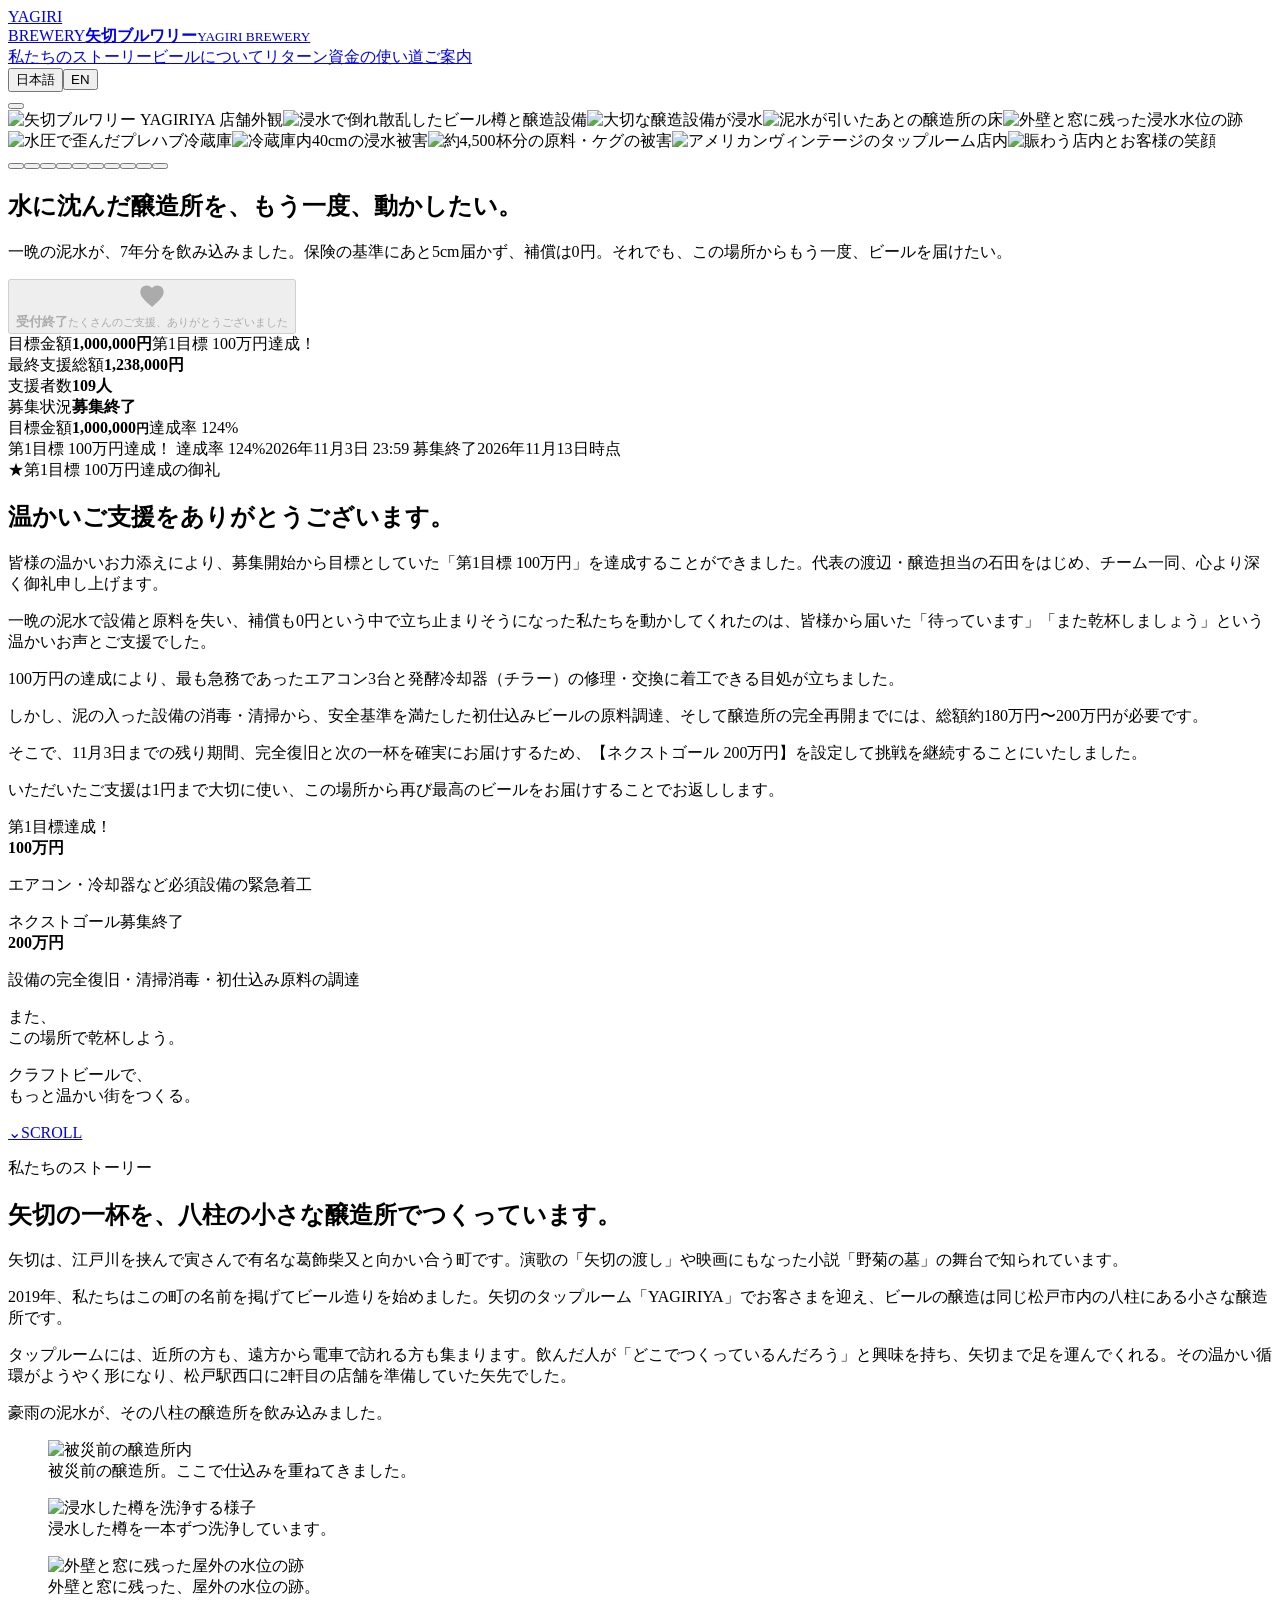
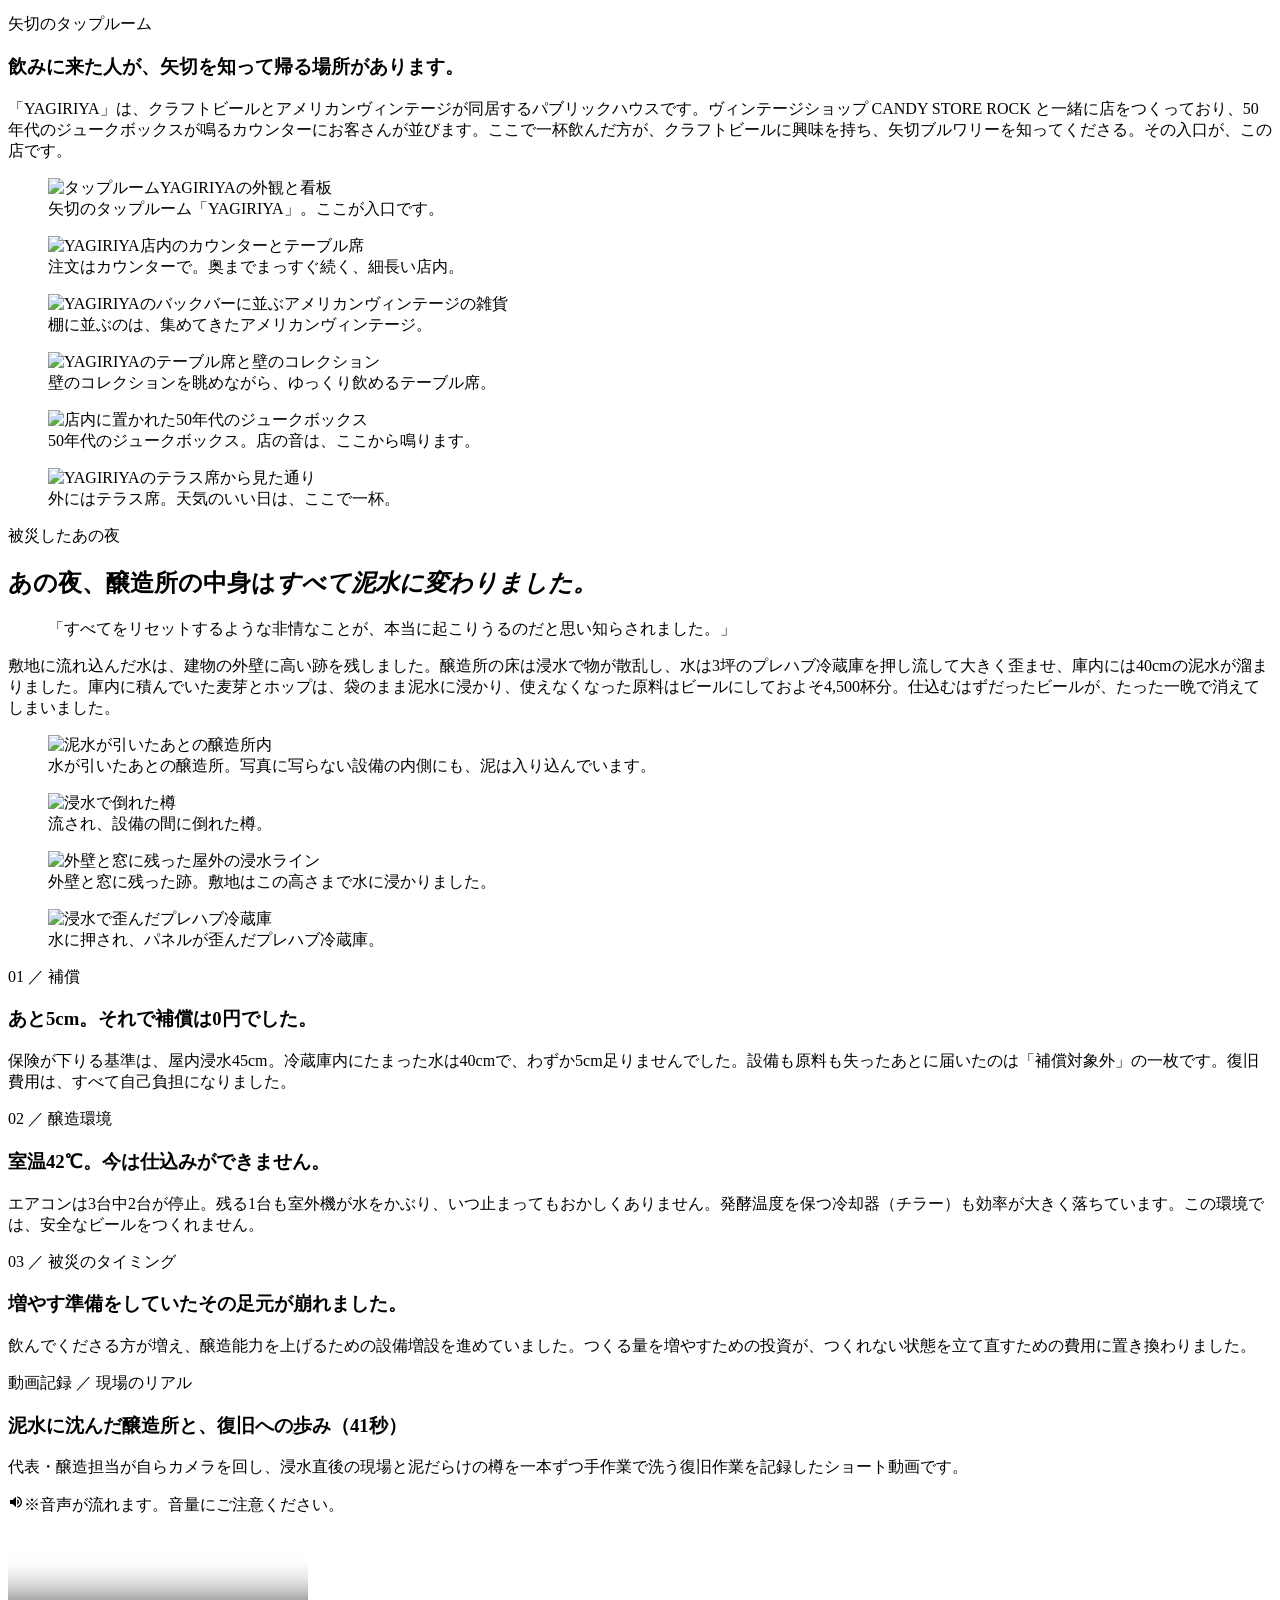
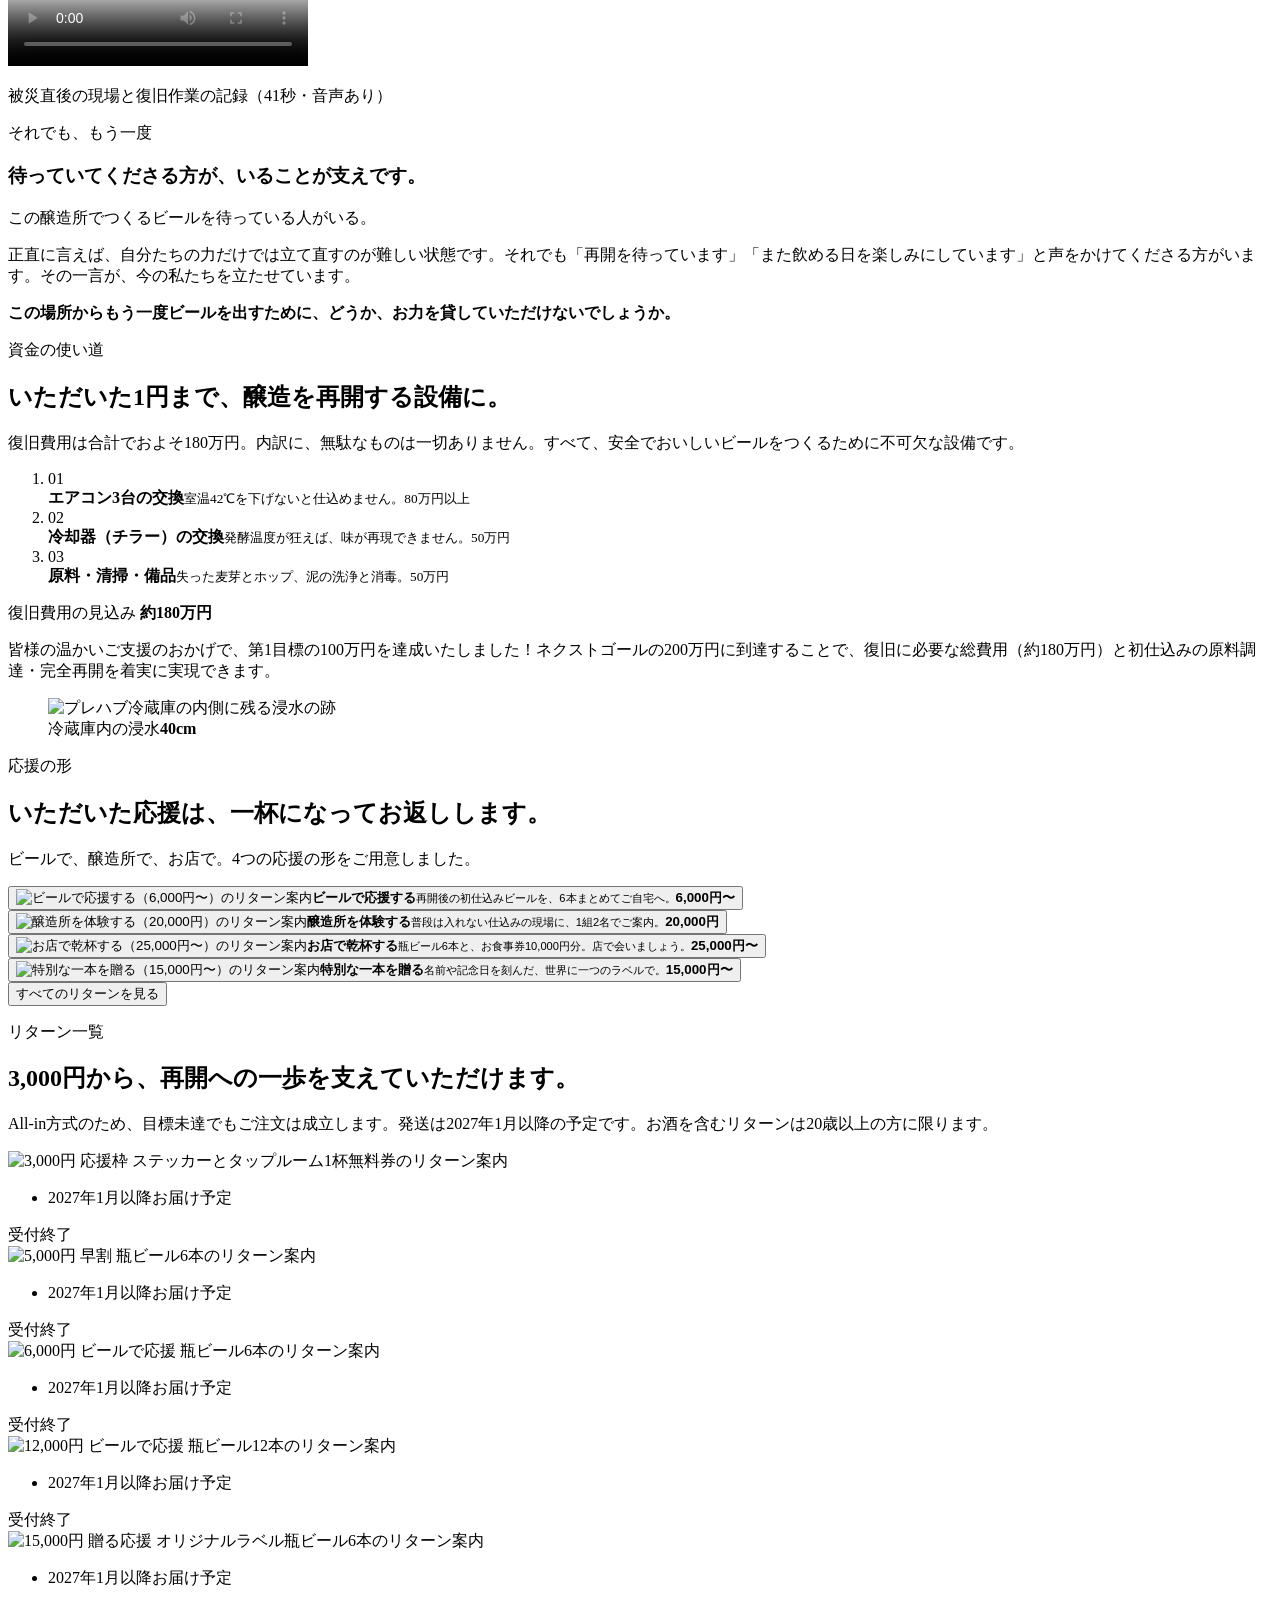
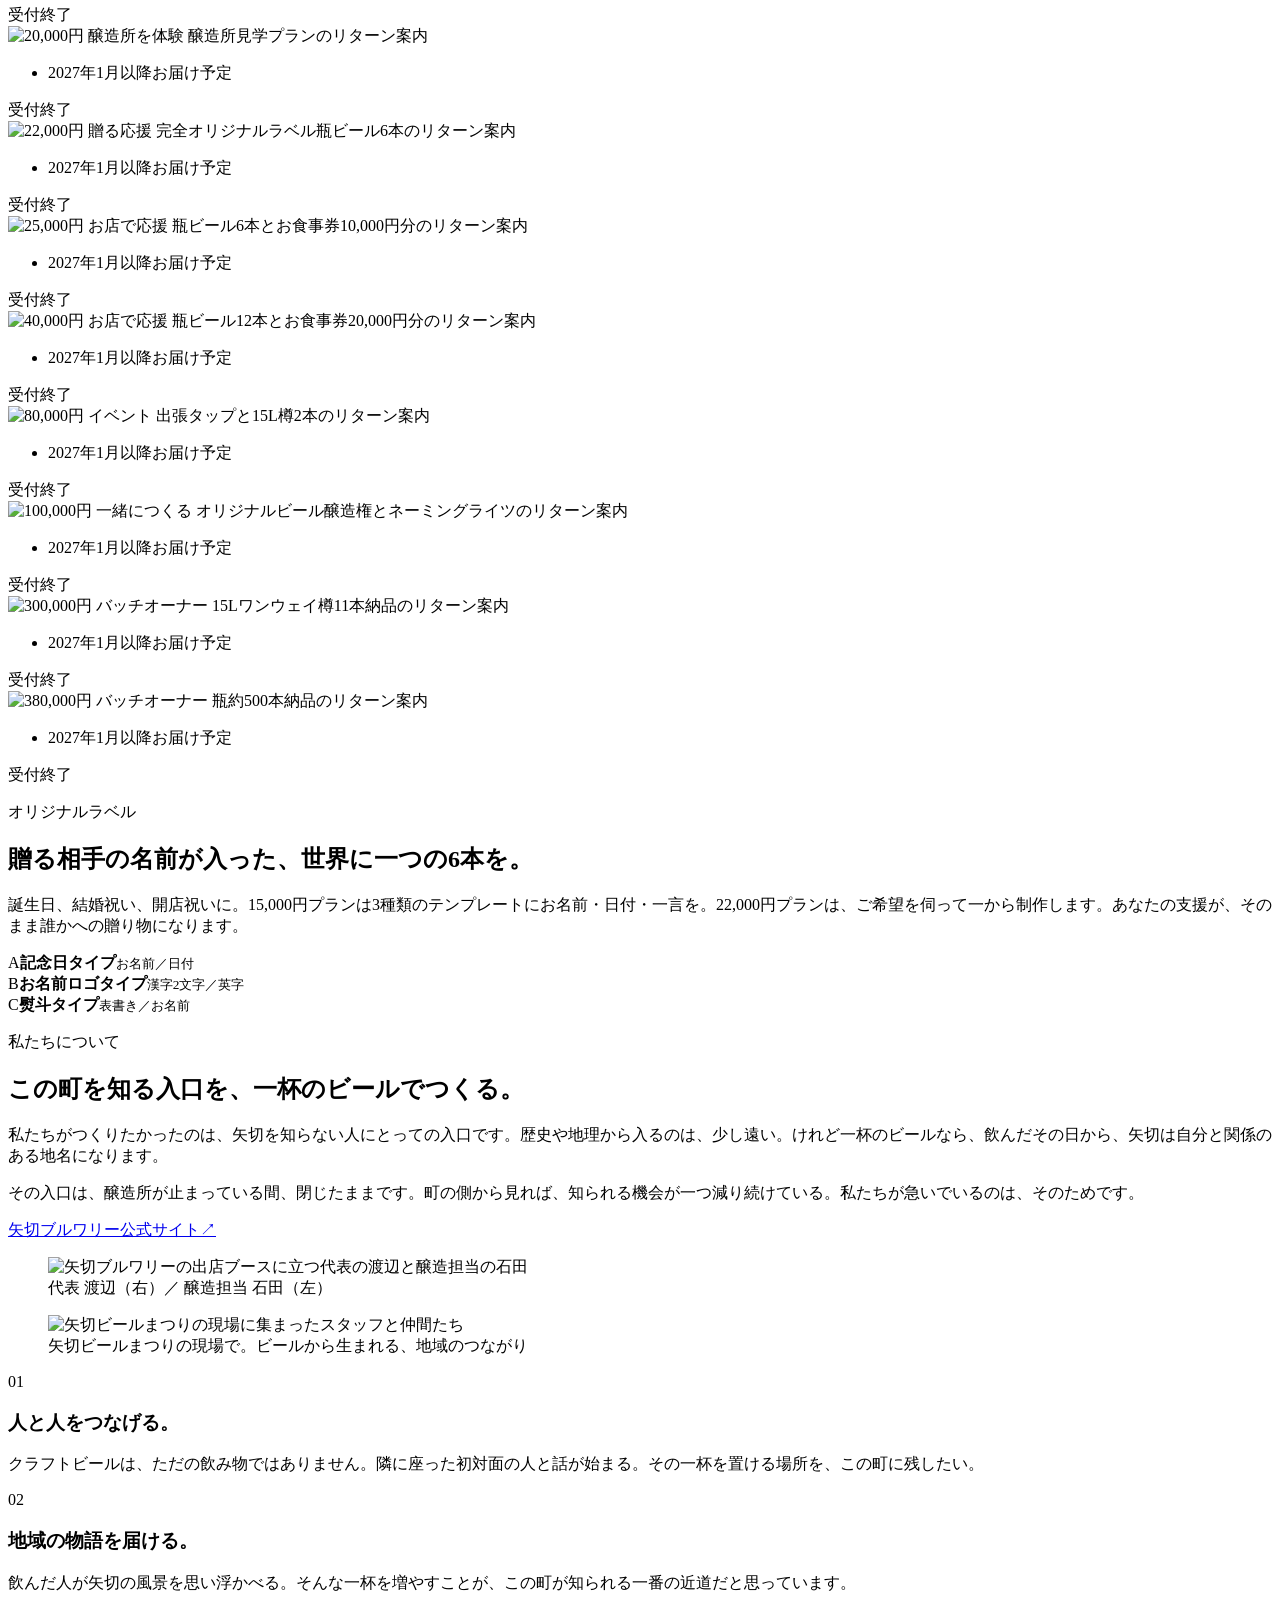
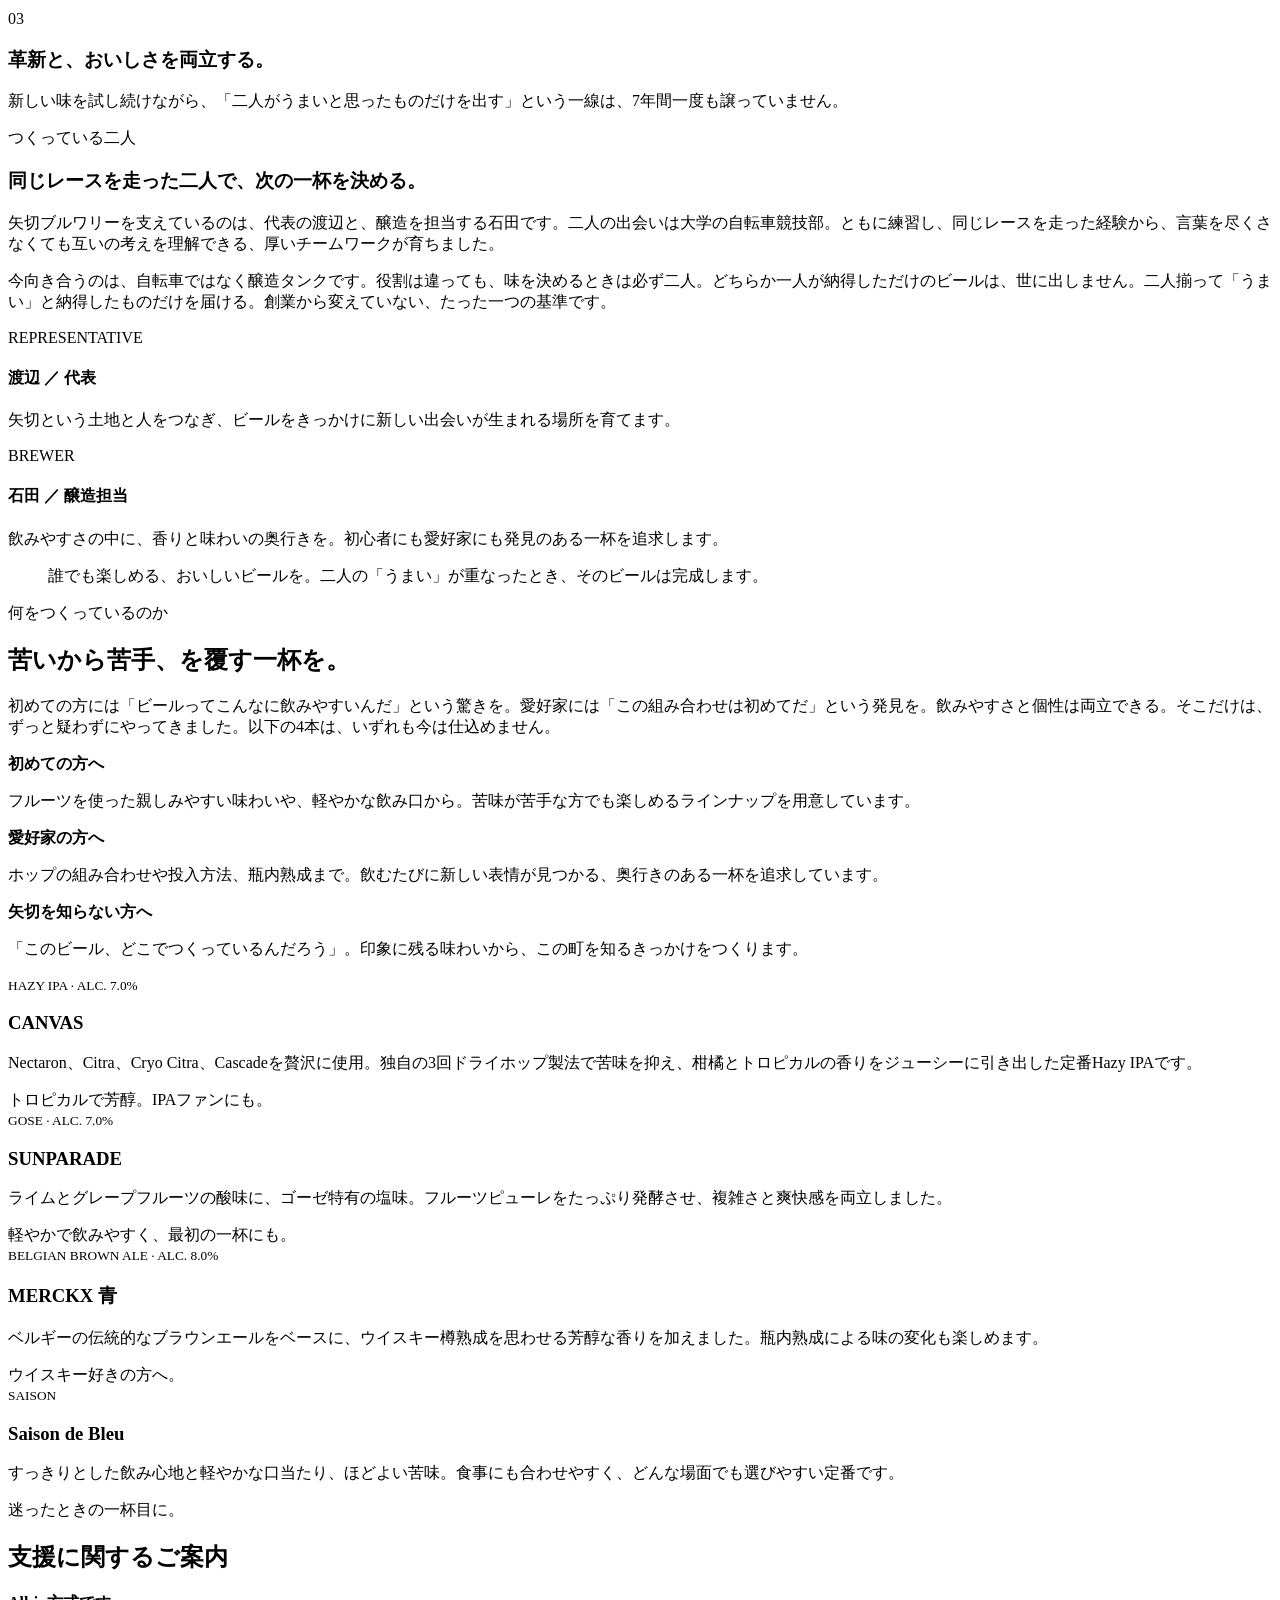
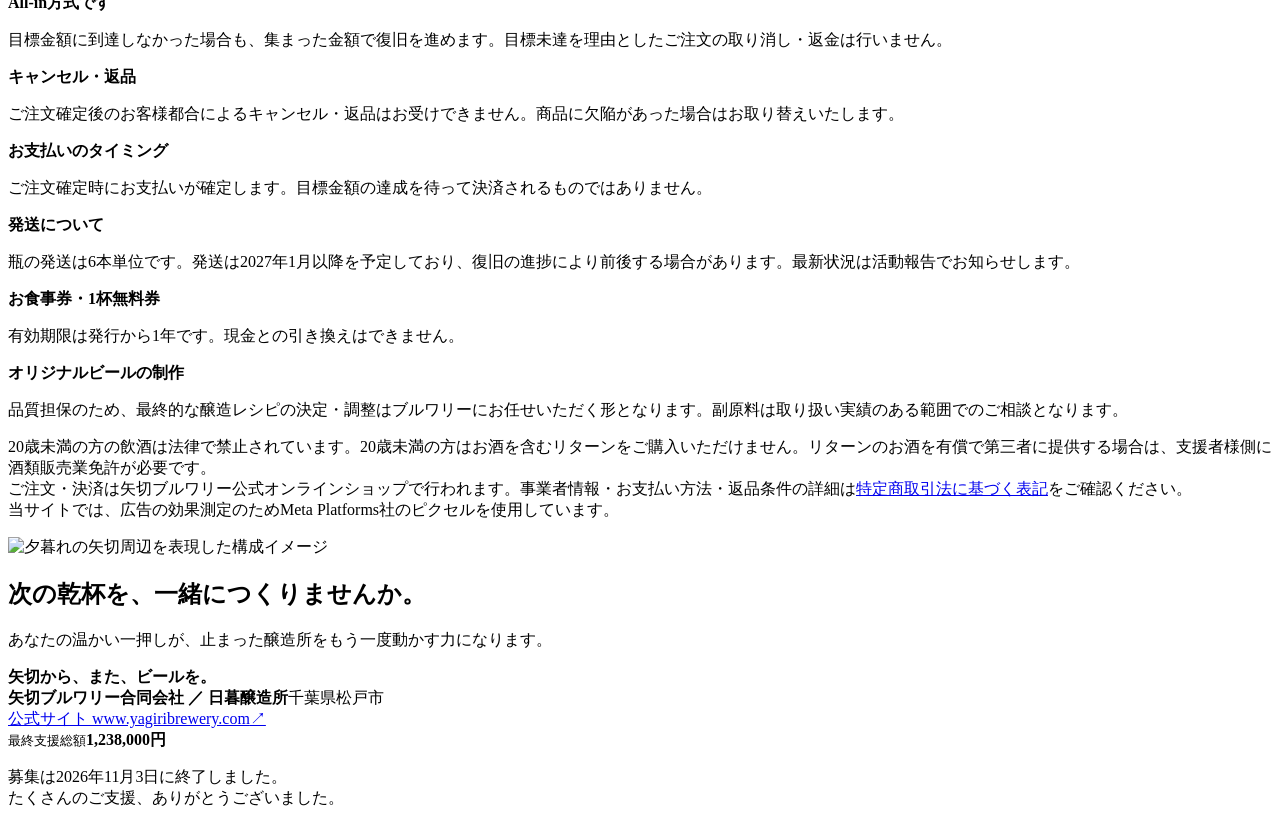
==== commit ceb7ee5f: "fix: 募集終了に合わせ、御礼カードから「ネクストゴール200万円へ挑戦します！」と「引き続き応援を」の一文を削除 日本語・英語の両方から削除した。見出しは配列のまま描画し、1行でも空の要素が残らな" ====
--- a/public/index.html
+++ b/public/index.html
@@ -109,13 +109,13 @@
         ]
       }
     </script>
-    <script type="module" crossorigin src="/assets/index-j7Z-ftFn.js"></script>
+    <script type="module" crossorigin src="/assets/index-CNyHVZtd.js"></script>
     <link rel="stylesheet" crossorigin href="/assets/index-CCHw1uAy.css">
   </head>
   <body>
     <!-- Meta Pixel（noscript）: <head> 内の <img> は不正なHTMLになるため <body> 先頭に置く -->
     <noscript><img height="1" width="1" style="display:none" alt="" src="https://www.facebook.com/tr?id=1768844530815552&ev=PageView&noscript=1" /></noscript>
-    <div id="root"><link rel="preload" as="image" href="/assets/shop_entrance.webp" fetchPriority="high"/><link rel="preload" as="image" href="/assets/slide_flooded_kegs.webp" fetchPriority="auto"/><link rel="preload" as="image" href="/assets/damage_tanks.webp" fetchPriority="auto"/><link rel="preload" as="image" href="/assets/slide_mud_floor.webp" fetchPriority="auto"/><link rel="preload" as="image" href="/assets/slide_flood_waterline.webp" fetchPriority="auto"/><link rel="preload" as="image" href="/assets/slide_damaged_coldroom.webp" fetchPriority="auto"/><link rel="preload" as="image" href="/assets/damage_floor.webp" fetchPriority="auto"/><link rel="preload" as="image" href="/assets/damage_kegs.webp" fetchPriority="auto"/><link rel="preload" as="image" href="/assets/taproom-bar.webp" fetchPriority="auto"/><link rel="preload" as="image" href="/assets/patrons_cheer.webp" fetchPriority="auto"/><main><header class="site-header "><a class="brand" href="#top"><span class="brand-mark" aria-hidden="true">YAGIRI<br/>BREWERY</span><span class="brand-text"><strong>矢切ブルワリー</strong><small>YAGIRI BREWERY</small></span></a><nav class=""><a href="#story">私たちのストーリー</a><a href="#beers">ビールについて</a><a href="#returns">リターン</a><a href="#recovery">資金の使い道</a><a href="#faq">ご案内</a></nav><div class="header-actions"><div class="lang-switch" role="group" aria-label="言語 / Language"><button type="button" lang="ja" aria-pressed="true">日本語</button><button type="button" lang="en" aria-pressed="false" aria-label="English">EN</button></div></div><button class="menu-toggle" aria-label="メニューを開く" aria-expanded="false"><span></span><span></span><span></span></button></header><section id="top" class="hero-v4"><div class="hero-v4-stage"><img src="/assets/shop_entrance.webp" alt="矢切ブルワリー YAGIRIYA 店舗外観" class="hero-stage-bg active" fetchPriority="high" decoding="async"/><img src="/assets/slide_flooded_kegs.webp" alt="浸水で倒れ散乱したビール樽と醸造設備" class="hero-stage-bg " fetchPriority="auto" decoding="async"/><img src="/assets/damage_tanks.webp" alt="大切な醸造設備が浸水" class="hero-stage-bg " fetchPriority="auto" decoding="async"/><img src="/assets/slide_mud_floor.webp" alt="泥水が引いたあとの醸造所の床" class="hero-stage-bg " fetchPriority="auto" decoding="async"/><img src="/assets/slide_flood_waterline.webp" alt="外壁と窓に残った浸水水位の跡" class="hero-stage-bg " fetchPriority="auto" decoding="async"/><img src="/assets/slide_damaged_coldroom.webp" alt="水圧で歪んだプレハブ冷蔵庫" class="hero-stage-bg " fetchPriority="auto" decoding="async"/><img src="/assets/damage_floor.webp" alt="冷蔵庫内40cmの浸水被害" class="hero-stage-bg " fetchPriority="auto" decoding="async"/><img src="/assets/damage_kegs.webp" alt="約4,500杯分の原料・ケグの被害" class="hero-stage-bg " fetchPriority="auto" decoding="async"/><img src="/assets/taproom-bar.webp" alt="アメリカンヴィンテージのタップルーム店内" class="hero-stage-bg " fetchPriority="auto" decoding="async"/><img src="/assets/patrons_cheer.webp" alt="賑わう店内とお客様の笑顔" class="hero-stage-bg " fetchPriority="auto" decoding="async"/><div class="hero-slide-dots"><button class="slide-dot active" aria-label="スライド 1枚目を表示"></button><button class="slide-dot " aria-label="スライド 2枚目を表示"></button><button class="slide-dot " aria-label="スライド 3枚目を表示"></button><button class="slide-dot " aria-label="スライド 4枚目を表示"></button><button class="slide-dot " aria-label="スライド 5枚目を表示"></button><button class="slide-dot " aria-label="スライド 6枚目を表示"></button><button class="slide-dot " aria-label="スライド 7枚目を表示"></button><button class="slide-dot " aria-label="スライド 8枚目を表示"></button><button class="slide-dot " aria-label="スライド 9枚目を表示"></button><button class="slide-dot " aria-label="スライド 10枚目を表示"></button></div></div><div class="hero-v4-dashboard"><div class="hero-project-intro"><h1 class="hero-project-title"><span class="title-ln">水に沈んだ醸造所を、</span><span class="title-ln title-highlight">もう一度、動かしたい。</span></h1><p class="hero-project-lead"><span class="lead-ln">一晩の泥水が、7年分を飲み込みました。</span><span class="lead-ln">保険の基準にあと5cm届かず、補償は0円。</span><span class="lead-ln">それでも、この場所からもう一度、ビールを届けたい。</span></p></div><div class="hero-v4-cta-wrap"><button class="hero-v4-cta-btn" disabled=""><span class="cta-heart-icon" aria-hidden="true"><svg viewBox="0 0 24 24" width="28" height="28" fill="currentColor"><path d="M12 21.35l-1.45-1.32C5.4 15.36 2 12.28 2 8.5 2 5.42 4.42 3 7.5 3c1.74 0 3.41.81 4.5 2.09C13.09 3.81 14.76 3 16.5 3 19.58 3 22 5.42 22 8.5c0 3.78-3.4 6.86-8.55 11.54L12 21.35z"></path></svg></span><div class="cta-text-group"><strong class="cta-main-text">受付終了</strong><small class="cta-sub-text">たくさんのご支援、ありがとうございました</small></div></button></div><div class="fund-v4-status"><div class="fund-v4-figures"><div class="fund-v4-col"><span class="fund-col-label">目標金額</span><strong class="fund-col-val nowrap">1,000,000<span class="fund-unit">円</span></strong><span class="fund-col-subtag">第1目標 100万円達成！</span></div><div class="fund-v4-col active-highlight"><span class="fund-col-label">最終支援総額</span><strong class="fund-col-val accent nowrap">1,238,000<span class="fund-unit">円</span></strong></div><div class="fund-v4-col"><span class="fund-col-label">支援者数</span><strong class="fund-col-val nowrap">109<span class="fund-unit">人</span></strong></div><div class="fund-v4-col"><span class="fund-col-label">募集状況</span><strong class="fund-col-val nowrap">募集終了</strong></div><div class="fund-v4-badge"><span class="badge-sub">目標金額</span><strong class="badge-amount">1,000,000<small>円</small></strong><span class="badge-sub">達成率 124%</span></div></div><div class="fund-v4-progress-wrap"><div class="fund-v4-progress-bar" role="progressbar" aria-label="目標金額の達成率" aria-valuenow="100" aria-valuetext="達成率 124%" aria-valuemin="0" aria-valuemax="100"><div class="fund-v4-progress-fill" style="width:100%"></div></div><div class="fund-v4-progress-foot"><span class="fund-v4-status-text"><span class="status-highlight">第1目標 100万円達成！<!-- --> </span>達成率 124%</span><span class="fund-v4-deadline">2026年11月3日 23:59 募集終了</span><span class="fund-v4-date">2026年11月13日時点</span></div></div></div><article class="hero-v4-announcement"><div class="announcement-header"><span class="announcement-badge"><span class="badge-star" aria-hidden="true">★</span>第1目標 100万円達成の御礼</span><h2 class="announcement-title"><span class="announcement-title-ln">温かいご支援をありがとうございます。</span><span class="announcement-title-ln announcement-highlight">ネクストゴール200万円へ挑戦します！</span></h2></div><div class="announcement-body"><p class="announcement-lead">皆様の温かいお力添えにより、募集開始から目標としていた「第1目標 100万円」を達成することができました。代表の渡辺・醸造担当の石田をはじめ、チーム一同、心より深く御礼申し上げます。</p><div class="announcement-text"><p>一晩の泥水で設備と原料を失い、補償も0円という中で立ち止まりそうになった私たちを動かしてくれたのは、皆様から届いた「待っています」「また乾杯しましょう」という温かいお声とご支援でした。</p><p>100万円の達成により、最も急務であったエアコン3台と発酵冷却器（チラー）の修理・交換に着工できる目処が立ちました。</p><p>しかし、泥の入った設備の消毒・清掃から、安全基準を満たした初仕込みビールの原料調達、そして醸造所の完全再開までには、総額約180万円〜200万円が必要です。</p><p>そこで、11月3日までの残り期間、完全復旧と次の一杯を確実にお届けするため、【ネクストゴール 200万円】を設定して挑戦を継続することにいたしました。</p><p>いただいたご支援は1円まで大切に使い、この場所から再び最高のビールをお届けすることでお返しします。どうか引き続き、温かい応援をよろしくお願いいたします。</p></div><div class="announcement-goals-grid"><div class="announcement-goal-card achieved"><div class="goal-card-top"><span class="goal-label">第1目標</span><span class="goal-status">達成！</span></div><strong class="goal-amount">100万円</strong><p class="goal-desc">エアコン・冷却器など必須設備の緊急着工</p></div><div class="announcement-goal-card active"><div class="goal-card-top"><span class="goal-label">ネクストゴール</span><span class="goal-status">募集終了</span></div><strong class="goal-amount">200万円</strong><p class="goal-desc">設備の完全復旧・清掃消毒・初仕込み原料の調達</p></div></div></div></article></div><div class="hero-v4-toast-banner"><div class="toast-banner-content"><p class="toast-brush-lead">また、<br/>この場所で乾杯しよう。</p><p class="toast-sub-lead">クラフトビールで、<br class="mobile-only"/>もっと温かい街をつくる。</p><a href="#story" class="toast-scroll-prompt" aria-label="ストーリーを読む"><span class="scroll-arrow">⌄</span><span class="scroll-text">SCROLL</span></a></div></div></section><section id="story" class="story section"><header class="section-head"><p class="section-label">私たちのストーリー</p><h2><span class="ln">矢切の一杯を、八柱の</span><span class="ln">小さな醸造所でつくっています。</span></h2></header><div class="story-body"><article><p>矢切は、江戸川を挟んで寅さんで有名な葛飾柴又と向かい合う町です。演歌の「矢切の渡し」や映画にもなった小説「野菊の墓」の舞台で知られています。</p><p>2019年、私たちはこの町の名前を掲げてビール造りを始めました。矢切のタップルーム「YAGIRIYA」でお客さまを迎え、ビールの醸造は同じ松戸市内の八柱にある小さな醸造所です。</p><p>タップルームには、近所の方も、遠方から電車で訪れる方も集まります。飲んだ人が「どこでつくっているんだろう」と興味を持ち、矢切まで足を運んでくれる。その温かい循環がようやく形になり、松戸駅西口に2軒目の店舗を準備していた矢先でした。</p><p>豪雨の泥水が、その八柱の醸造所を飲み込みました。</p></article><div class="story-media"><figure><img src="/assets/brewery-before.webp" alt="被災前の醸造所内" loading="lazy" decoding="async"/><figcaption>被災前の醸造所。ここで仕込みを重ねてきました。</figcaption></figure><div><figure><img src="/assets/cleanup-keg.webp" alt="浸水した樽を洗浄する様子" loading="lazy" decoding="async"/><figcaption>浸水した樽を一本ずつ洗浄しています。</figcaption></figure><figure><img src="/assets/flood-waterline.webp" alt="外壁と窓に残った屋外の水位の跡" loading="lazy" decoding="async"/><figcaption>外壁と窓に残った、屋外の水位の跡。</figcaption></figure></div></div></div><div class="taproom"><div class="taproom-head"><p class="section-label">矢切のタップルーム</p><h3><span class="ln">飲みに来た人が、矢切を</span><span class="ln">知って帰る場所があります。</span></h3><p>「YAGIRIYA」は、クラフトビールとアメリカンヴィンテージが同居するパブリックハウスです。ヴィンテージショップ CANDY STORE ROCK と一緒に店をつくっており、50年代のジュークボックスが鳴るカウンターにお客さんが並びます。ここで一杯飲んだ方が、クラフトビールに興味を持ち、矢切ブルワリーを知ってくださる。その入口が、この店です。</p></div><div class="taproom-grid"><figure><img src="/assets/taproom-exterior.webp" alt="タップルームYAGIRIYAの外観と看板" loading="lazy"/><figcaption>矢切のタップルーム「YAGIRIYA」。ここが入口です。</figcaption></figure><figure><img src="/assets/taproom-counter.webp" alt="YAGIRIYA店内のカウンターとテーブル席" loading="lazy"/><figcaption>注文はカウンターで。奥までまっすぐ続く、細長い店内。</figcaption></figure><figure><img src="/assets/taproom-bar.webp" alt="YAGIRIYAのバックバーに並ぶアメリカンヴィンテージの雑貨" loading="lazy"/><figcaption>棚に並ぶのは、集めてきたアメリカンヴィンテージ。</figcaption></figure><figure><img src="/assets/taproom-seats.webp" alt="YAGIRIYAのテーブル席と壁のコレクション" loading="lazy"/><figcaption>壁のコレクションを眺めながら、ゆっくり飲めるテーブル席。</figcaption></figure><figure><img src="/assets/taproom-jukebox.webp" alt="店内に置かれた50年代のジュークボックス" loading="lazy"/><figcaption>50年代のジュークボックス。店の音は、ここから鳴ります。</figcaption></figure><figure><img src="/assets/taproom-terrace.webp" alt="YAGIRIYAのテラス席から見た通り" loading="lazy"/><figcaption>外にはテラス席。天気のいい日は、ここで一杯。</figcaption></figure></div></div></section><section class="damage-story section" id="damage"><header><p class="section-label">被災したあの夜</p><h2><span class="ln">あの夜、醸造所の中身は</span><span class="ln"><em>すべて泥水に変わりました。</em></span></h2></header><div class="damage-lead"><blockquote><span class="ln">「すべてをリセットするような非情なことが、</span><span class="ln">本当に起こりうるのだと思い知らされました。」</span></blockquote><p>敷地に流れ込んだ水は、建物の外壁に高い跡を残しました。醸造所の床は浸水で物が散乱し、水は3坪のプレハブ冷蔵庫を押し流して大きく歪ませ、庫内には40cmの泥水が溜まりました。庫内に積んでいた麦芽とホップは、袋のまま泥水に浸かり、使えなくなった原料はビールにしておよそ4,500杯分。仕込むはずだったビールが、たった一晩で消えてしまいました。</p></div><figure class="damage-photo"><img src="/assets/flood-interior-mud.webp" alt="泥水が引いたあとの醸造所内" loading="lazy" decoding="async"/><figcaption>水が引いたあとの醸造所。写真に写らない設備の内側にも、泥は入り込んでいます。</figcaption></figure><div class="damage-documentary" aria-label="被災状況の記録写真"><figure><img src="/assets/flooded-kegs.webp" alt="浸水で倒れた樽" loading="lazy" decoding="async"/><figcaption>流され、設備の間に倒れた樽。</figcaption></figure><figure><img src="/assets/flood-waterline.webp" alt="外壁と窓に残った屋外の浸水ライン" loading="lazy" decoding="async"/><figcaption>外壁と窓に残った跡。敷地はこの高さまで水に浸かりました。</figcaption></figure><figure><img src="/assets/damaged-cold-room.webp" alt="浸水で歪んだプレハブ冷蔵庫" loading="lazy" decoding="async"/><figcaption>水に押され、パネルが歪んだプレハブ冷蔵庫。</figcaption></figure></div><div class="damage-details"><article><span>01 ／ 補償</span><h3><span class="ln">あと5cm。</span><span class="ln">それで補償は0円でした。</span></h3><p>保険が下りる基準は、屋内浸水45cm。冷蔵庫内にたまった水は40cmで、わずか5cm足りませんでした。設備も原料も失ったあとに届いたのは「補償対象外」の一枚です。復旧費用は、すべて自己負担になりました。</p></article><article><span>02 ／ 醸造環境</span><h3><span class="ln">室温42℃。</span><span class="ln">今は仕込みができません。</span></h3><p>エアコンは3台中2台が停止。残る1台も室外機が水をかぶり、いつ止まってもおかしくありません。発酵温度を保つ冷却器（チラー）も効率が大きく落ちています。この環境では、安全なビールをつくれません。</p></article><article><span>03 ／ 被災のタイミング</span><h3><span class="ln">増やす準備をしていた</span><span class="ln">その足元が崩れました。</span></h3><p>飲んでくださる方が増え、醸造能力を上げるための設備増設を進めていました。つくる量を増やすための投資が、つくれない状態を立て直すための費用に置き換わりました。</p></article></div><div class="damage-video-block"><div class="damage-video-copy"><p class="section-label">動画記録 ／ 現場のリアル</p><h3><span class="ln">泥水に沈んだ醸造所と、</span><span class="ln">復旧への歩み（41秒）</span></h3><p class="damage-video-lead">代表・醸造担当が自らカメラを回し、浸水直後の現場と泥だらけの樽を一本ずつ手作業で洗う復旧作業を記録したショート動画です。</p><div class="damage-video-note-wrap"><span class="damage-video-note"><span class="video-sound-icon" aria-hidden="true"><svg viewBox="0 0 24 24" width="16" height="16" fill="currentColor"><path d="M3 9v6h4l5 5V4L7 9H3zm13.5 3c0-1.77-1.02-3.29-2.5-4.03v8.05c1.48-.73 2.5-2.25 2.5-4.02zM14 3.23v2.06c2.89.86 5 3.54 5 6.71s-2.11 5.85-5 6.71v2.06c4.01-.91 7-4.49 7-8.77s-2.99-7.86-7-8.77z"></path></svg></span><span>※音声が流れます。音量にご注意ください。</span></span></div></div><div class="damage-video-player-wrap"><div class="damage-video-frame"><video class="damage-video-player" src="/assets/flood-appeal.mp4" poster="/assets/flood-appeal-poster.webp" controls="" playsInline="" preload="metadata" aria-label="被災直後の現場と復旧作業の記録（41秒・音声あり）">お使いのブラウザは動画の再生に対応していません。</video></div><p class="damage-video-caption">被災直後の現場と復旧作業の記録（41秒・音声あり）</p></div></div><div class="damage-appeal"><div><p class="section-label">それでも、もう一度</p><h3><span class="ln">待っていてくださる方が、</span><span class="ln">いることが支えです。</span></h3></div><div><p>この醸造所でつくるビールを待っている人がいる。</p><p>正直に言えば、自分たちの力だけでは立て直すのが難しい状態です。それでも「再開を待っています」「また飲める日を楽しみにしています」と声をかけてくださる方がいます。その一言が、今の私たちを立たせています。</p><p><strong><span class="ln">この場所からもう一度ビールを出すために、</span><span class="ln">どうか、お力を貸していただけないでしょうか。</span></strong></p></div></div></section><section id="recovery" class="recovery section"><header class="section-head"><p class="section-label">資金の使い道</p><h2><span class="ln">いただいた1円まで、</span><span class="ln">醸造を再開する設備に。</span></h2></header><div class="recovery-body"><div class="recovery-copy"><p>復旧費用は合計でおよそ180万円。内訳に、無駄なものは一切ありません。すべて、安全でおいしいビールをつくるために不可欠な設備です。</p><ol><li><span>01</span><div><b>エアコン3台の交換</b><small>室温42℃を下げないと仕込めません。80万円以上</small></div></li><li><span>02</span><div><b>冷却器（チラー）の交換</b><small>発酵温度が狂えば、味が再現できません。50万円</small></div></li><li><span>03</span><div><b>原料・清掃・備品</b><small>失った麦芽とホップ、泥の洗浄と消毒。50万円</small></div></li></ol><p class="total">復旧費用の見込み<!-- --> <strong>約180万円</strong></p><p class="reach">皆様の温かいご支援のおかげで、第1目標の100万円を達成いたしました！ネクストゴールの200万円に到達することで、復旧に必要な総費用（約180万円）と初仕込みの原料調達・完全再開を着実に実現できます。</p></div><figure class="waterline"><img src="/assets/flood-waterline.webp" alt="プレハブ冷蔵庫の内側に残る浸水の跡" loading="lazy" decoding="async"/><figcaption><span>冷蔵庫内の浸水</span><strong>40cm</strong></figcaption></figure></div></section><section class="join section"><header><p class="section-label">応援の形</p><h2><span class="ln">いただいた応援は、</span><span class="ln">一杯になってお返しします。</span></h2><p>ビールで、醸造所で、お店で。4つの応援の形をご用意しました。</p></header><div class="featured-grid"><button class="featured-card"><img src="/assets/reward-6000.png" alt="ビールで応援する（6,000円〜）のリターン案内" loading="lazy" decoding="async"/><span><b>ビールで応援する</b><small>再開後の初仕込みビールを、6本まとめてご自宅へ。</small><strong>6,000円〜</strong></span></button><button class="featured-card"><img src="/assets/reward-20000.png" alt="醸造所を体験する（20,000円）のリターン案内" loading="lazy" decoding="async"/><span><b>醸造所を体験する</b><small>普段は入れない仕込みの現場に、1組2名でご案内。</small><strong>20,000円</strong></span></button><button class="featured-card"><img src="/assets/reward-25000.png" alt="お店で乾杯する（25,000円〜）のリターン案内" loading="lazy" decoding="async"/><span><b>お店で乾杯する</b><small>瓶ビール6本と、お食事券10,000円分。店で会いましょう。</small><strong>25,000円〜</strong></span></button><button class="featured-card"><img src="/assets/reward-15000.png" alt="特別な一本を贈る（15,000円〜）のリターン案内" loading="lazy" decoding="async"/><span><b>特別な一本を贈る</b><small>名前や記念日を刻んだ、世界に一つのラベルで。</small><strong>15,000円〜</strong></span></button></div><button class="text-link">すべてのリターンを見る</button></section><section id="returns" class="returns section"><header><p class="section-label">リターン一覧</p><h2><span class="ln">3,000円から、</span><span class="ln">再開への一歩を支えていただけます。</span></h2><p>All-in方式のため、目標未達でもご注文は成立します。発送は2027年1月以降の予定です。お酒を含むリターンは20歳以上の方に限ります。</p></header><div class="reward-list"><article><img class="reward-image" src="/assets/reward-3000.png" alt="3,000円 応援枠 ステッカーとタップルーム1杯無料券のリターン案内" loading="lazy" decoding="async"/><ul class="reward-meta"><li>2027年1月以降お届け予定</li></ul><span class="reward-cta is-closed" aria-disabled="true">受付終了</span></article><article><img class="reward-image" src="/assets/reward-5000.png" alt="5,000円 早割 瓶ビール6本のリターン案内" loading="lazy" decoding="async"/><ul class="reward-meta"><li>2027年1月以降お届け予定</li></ul><span class="reward-cta is-closed" aria-disabled="true">受付終了</span></article><article><img class="reward-image" src="/assets/reward-6000.png" alt="6,000円 ビールで応援 瓶ビール6本のリターン案内" loading="lazy" decoding="async"/><ul class="reward-meta"><li>2027年1月以降お届け予定</li></ul><span class="reward-cta is-closed" aria-disabled="true">受付終了</span></article><article><img class="reward-image" src="/assets/reward-12000.png" alt="12,000円 ビールで応援 瓶ビール12本のリターン案内" loading="lazy" decoding="async"/><ul class="reward-meta"><li>2027年1月以降お届け予定</li></ul><span class="reward-cta is-closed" aria-disabled="true">受付終了</span></article><article><img class="reward-image" src="/assets/reward-15000.png" alt="15,000円 贈る応援 オリジナルラベル瓶ビール6本のリターン案内" loading="lazy" decoding="async"/><ul class="reward-meta"><li>2027年1月以降お届け予定</li></ul><span class="reward-cta is-closed" aria-disabled="true">受付終了</span></article><article><img class="reward-image" src="/assets/reward-20000.png" alt="20,000円 醸造所を体験 醸造所見学プランのリターン案内" loading="lazy" decoding="async"/><ul class="reward-meta"><li>2027年1月以降お届け予定</li></ul><span class="reward-cta is-closed" aria-disabled="true">受付終了</span></article><article><img class="reward-image" src="/assets/reward-22000.png" alt="22,000円 贈る応援 完全オリジナルラベル瓶ビール6本のリターン案内" loading="lazy" decoding="async"/><ul class="reward-meta"><li>2027年1月以降お届け予定</li></ul><span class="reward-cta is-closed" aria-disabled="true">受付終了</span></article><article><img class="reward-image" src="/assets/reward-25000.png" alt="25,000円 お店で応援 瓶ビール6本とお食事券10,000円分のリターン案内" loading="lazy" decoding="async"/><ul class="reward-meta"><li>2027年1月以降お届け予定</li></ul><span class="reward-cta is-closed" aria-disabled="true">受付終了</span></article><article><img class="reward-image" src="/assets/reward-40000.png" alt="40,000円 お店で応援 瓶ビール12本とお食事券20,000円分のリターン案内" loading="lazy" decoding="async"/><ul class="reward-meta"><li>2027年1月以降お届け予定</li></ul><span class="reward-cta is-closed" aria-disabled="true">受付終了</span></article><article><img class="reward-image" src="/assets/reward-80000.png" alt="80,000円 イベント 出張タップと15L樽2本のリターン案内" loading="lazy" decoding="async"/><ul class="reward-meta"><li>2027年1月以降お届け予定</li></ul><span class="reward-cta is-closed" aria-disabled="true">受付終了</span></article><article><img class="reward-image" src="/assets/reward-100000.png" alt="100,000円 一緒につくる オリジナルビール醸造権とネーミングライツのリターン案内" loading="lazy" decoding="async"/><ul class="reward-meta"><li>2027年1月以降お届け予定</li></ul><span class="reward-cta is-closed" aria-disabled="true">受付終了</span></article><article><img class="reward-image" src="/assets/reward-300000.png" alt="300,000円 バッチオーナー 15Lワンウェイ樽11本納品のリターン案内" loading="lazy" decoding="async"/><ul class="reward-meta"><li>2027年1月以降お届け予定</li></ul><span class="reward-cta is-closed" aria-disabled="true">受付終了</span></article><article><img class="reward-image" src="/assets/reward-380000.png" alt="380,000円 バッチオーナー 瓶約500本納品のリターン案内" loading="lazy" decoding="async"/><ul class="reward-meta"><li>2027年1月以降お届け予定</li></ul><span class="reward-cta is-closed" aria-disabled="true">受付終了</span></article></div></section><section class="label-section section"><div><p class="section-label">オリジナルラベル</p><h2><span class="ln">贈る相手の名前が入った、</span><span class="ln">世界に一つの6本を。</span></h2><p>誕生日、結婚祝い、開店祝いに。15,000円プランは3種類のテンプレートにお名前・日付・一言を。22,000円プランは、ご希望を伺って一から制作します。あなたの支援が、そのまま誰かへの贈り物になります。</p></div><div class="label-types"><article><span>A</span><b>記念日タイプ</b><small>お名前／日付</small></article><article><span>B</span><b>お名前ロゴタイプ</b><small>漢字2文字／英字</small></article><article><span>C</span><b>熨斗タイプ</b><small>表書き／お名前</small></article></div></section><section id="about" class="people section"><header class="section-head"><p class="section-label">私たちについて</p><h2><span class="ln">この町を知る入口を、</span><span class="ln">一杯のビールでつくる。</span></h2></header><div class="people-body"><article><p>私たちがつくりたかったのは、矢切を知らない人にとっての入口です。歴史や地理から入るのは、少し遠い。けれど一杯のビールなら、飲んだその日から、矢切は自分と関係のある地名になります。</p><p>その入口は、醸造所が止まっている間、閉じたままです。町の側から見れば、知られる機会が一つ減り続けている。私たちが急いでいるのは、そのためです。</p><a class="official-link" href="https://www.yagiribrewery.com/" target="_blank" rel="noopener noreferrer">矢切ブルワリー公式サイト<span aria-hidden="true">↗</span></a></article><div class="people-media"><figure class="people-portrait"><img src="/assets/watanabe-ishida-team.png" alt="矢切ブルワリーの出店ブースに立つ代表の渡辺と醸造担当の石田" loading="lazy" decoding="async"/><figcaption>代表 渡辺（右）／ 醸造担当 石田（左）</figcaption></figure><figure class="people-fest"><img src="/assets/beerfest-team.webp" alt="矢切ビールまつりの現場に集まったスタッフと仲間たち" loading="lazy"/><figcaption>矢切ビールまつりの現場で。ビールから生まれる、地域のつながり</figcaption></figure></div></div><div class="beliefs"><article><span>01</span><h3>人と人をつなげる。</h3><p>クラフトビールは、ただの飲み物ではありません。隣に座った初対面の人と話が始まる。その一杯を置ける場所を、この町に残したい。</p></article><article><span>02</span><h3>地域の物語を届ける。</h3><p>飲んだ人が矢切の風景を思い浮かべる。そんな一杯を増やすことが、この町が知られる一番の近道だと思っています。</p></article><article><span>03</span><h3>革新と、おいしさを両立する。</h3><p>新しい味を試し続けながら、「二人がうまいと思ったものだけを出す」という一線は、7年間一度も譲っていません。</p></article></div><div id="team" class="team-story"><div class="team-story-heading"><p class="section-label">つくっている二人</p><h3><span class="ln">同じレースを走った二人で、</span><span class="ln">次の一杯を決める。</span></h3></div><div class="team-story-copy"><p>矢切ブルワリーを支えているのは、代表の渡辺と、醸造を担当する石田です。二人の出会いは大学の自転車競技部。ともに練習し、同じレースを走った経験から、言葉を尽くさなくても互いの考えを理解できる、厚いチームワークが育ちました。</p><p>今向き合うのは、自転車ではなく醸造タンクです。役割は違っても、味を決めるときは必ず二人。どちらか一人が納得しただけのビールは、世に出しません。二人揃って「うまい」と納得したものだけを届ける。創業から変えていない、たった一つの基準です。</p></div><div class="team-roles"><article><span>REPRESENTATIVE</span><h4>渡辺 ／ 代表</h4><p>矢切という土地と人をつなぎ、ビールをきっかけに新しい出会いが生まれる場所を育てます。</p></article><article><span>BREWER</span><h4>石田 ／ 醸造担当</h4><p>飲みやすさの中に、香りと味わいの奥行きを。初心者にも愛好家にも発見のある一杯を追求します。</p></article></div><blockquote><span class="ln">誰でも楽しめる、おいしいビールを。</span><span class="ln">二人の「うまい」が重なったとき、そのビールは完成します。</span></blockquote></div></section><section id="beers" class="beer-section section"><header><p class="section-label">何をつくっているのか</p><h2><span class="ln">苦いから苦手、を</span><span class="ln">覆す一杯を。</span></h2><p>初めての方には「ビールってこんなに飲みやすいんだ」という驚きを。愛好家には「この組み合わせは初めてだ」という発見を。飲みやすさと個性は両立できる。そこだけは、ずっと疑わずにやってきました。以下の4本は、いずれも今は仕込めません。</p></header><div class="beer-intro"><article><b>初めての方へ</b><p>フルーツを使った親しみやすい味わいや、軽やかな飲み口から。苦味が苦手な方でも楽しめるラインナップを用意しています。</p></article><article><b>愛好家の方へ</b><p>ホップの組み合わせや投入方法、瓶内熟成まで。飲むたびに新しい表情が見つかる、奥行きのある一杯を追求しています。</p></article><article><b>矢切を知らない方へ</b><p>「このビール、どこでつくっているんだろう」。印象に残る味わいから、この町を知るきっかけをつくります。</p></article></div><div class="beer-lineup"><article><div><small>HAZY IPA · ALC. 7.0%</small><h3>CANVAS</h3></div><p>Nectaron、Citra、Cryo Citra、Cascadeを贅沢に使用。独自の3回ドライホップ製法で苦味を抑え、柑橘とトロピカルの香りをジューシーに引き出した定番Hazy IPAです。</p><span>トロピカルで芳醇。IPAファンにも。</span></article><article><div><small>GOSE · ALC. 7.0%</small><h3>SUNPARADE</h3></div><p>ライムとグレープフルーツの酸味に、ゴーゼ特有の塩味。フルーツピューレをたっぷり発酵させ、複雑さと爽快感を両立しました。</p><span>軽やかで飲みやすく、最初の一杯にも。</span></article><article><div><small>BELGIAN BROWN ALE · ALC. 8.0%</small><h3>MERCKX 青</h3></div><p>ベルギーの伝統的なブラウンエールをベースに、ウイスキー樽熟成を思わせる芳醇な香りを加えました。瓶内熟成による味の変化も楽しめます。</p><span>ウイスキー好きの方へ。</span></article><article><div><small>SAISON</small><h3>Saison de Bleu</h3></div><p>すっきりとした飲み心地と軽やかな口当たり、ほどよい苦味。食事にも合わせやすく、どんな場面でも選びやすい定番です。</p><span>迷ったときの一杯目に。</span></article></div></section><section id="faq" class="guide section"><header class="guide-head"><h2>支援に関するご案内</h2></header><div><article><b>All-in方式です</b><p>目標金額に到達しなかった場合も、集まった金額で復旧を進めます。目標未達を理由としたご注文の取り消し・返金は行いません。</p></article><article><b>キャンセル・返品</b><p>ご注文確定後のお客様都合によるキャンセル・返品はお受けできません。商品に欠陥があった場合はお取り替えいたします。</p></article><article><b>お支払いのタイミング</b><p>ご注文確定時にお支払いが確定します。目標金額の達成を待って決済されるものではありません。</p></article><article><b>発送について</b><p>瓶の発送は6本単位です。発送は2027年1月以降を予定しており、復旧の進捗により前後する場合があります。最新状況は活動報告でお知らせします。</p></article><article><b>お食事券・1杯無料券</b><p>有効期限は発行から1年です。現金との引き換えはできません。</p></article><article><b>オリジナルビールの制作</b><p>品質担保のため、最終的な醸造レシピの決定・調整はブルワリーにお任せいただく形となります。副原料は取り扱い実績のある範囲でのご相談となります。</p></article></div><p class="legal">20歳未満の方の飲酒は法律で禁止されています。20歳未満の方はお酒を含むリターンをご購入いただけません。リターンのお酒を有償で第三者に提供する場合は、支援者様側に酒類販売業免許が必要です。<br/>ご注文・決済は矢切ブルワリー公式オンラインショップで行われます。事業者情報・お支払い方法・返品条件の詳細は<a href="https://www.yagiribrewery.com/law" target="_blank" rel="noopener noreferrer">特定商取引法に基づく表記</a>をご確認ください。<br/>当サイトでは、広告の効果測定のためMeta Platforms社のピクセルを使用しています。</p></section><section class="closing section"><img src="/assets/yagiri-river.png" alt="夕暮れの矢切周辺を表現した構成イメージ" loading="lazy" decoding="async"/><div><h2><span class="ln">次の乾杯を、</span><span class="ln">一緒につくりませんか。</span></h2><p><span class="ln">あなたの温かい一押しが、止まった醸造所を</span><span class="ln">もう一度動かす力になります。</span></p></div><strong>矢切から、また、ビールを。</strong></section><footer><div><b>矢切ブルワリー合同会社 ／ 日暮醸造所</b><span>千葉県松戸市</span></div><a class="footer-official" href="https://www.yagiribrewery.com/" target="_blank" rel="noopener noreferrer">公式サイト www.yagiribrewery.com<span aria-hidden="true">↗</span></a></footer><div class="support-bar is-closed"><div class="support-bar-figure"><small>最終支援総額</small><strong>1,238,000<span>円</span></strong></div><p class="support-bar-note">募集は2026年11月3日に終了しました。<br/>たくさんのご支援、ありがとうございました。</p></div></main></div>+    <div id="root"><link rel="preload" as="image" href="/assets/shop_entrance.webp" fetchPriority="high"/><link rel="preload" as="image" href="/assets/slide_flooded_kegs.webp" fetchPriority="auto"/><link rel="preload" as="image" href="/assets/damage_tanks.webp" fetchPriority="auto"/><link rel="preload" as="image" href="/assets/slide_mud_floor.webp" fetchPriority="auto"/><link rel="preload" as="image" href="/assets/slide_flood_waterline.webp" fetchPriority="auto"/><link rel="preload" as="image" href="/assets/slide_damaged_coldroom.webp" fetchPriority="auto"/><link rel="preload" as="image" href="/assets/damage_floor.webp" fetchPriority="auto"/><link rel="preload" as="image" href="/assets/damage_kegs.webp" fetchPriority="auto"/><link rel="preload" as="image" href="/assets/taproom-bar.webp" fetchPriority="auto"/><link rel="preload" as="image" href="/assets/patrons_cheer.webp" fetchPriority="auto"/><main><header class="site-header "><a class="brand" href="#top"><span class="brand-mark" aria-hidden="true">YAGIRI<br/>BREWERY</span><span class="brand-text"><strong>矢切ブルワリー</strong><small>YAGIRI BREWERY</small></span></a><nav class=""><a href="#story">私たちのストーリー</a><a href="#beers">ビールについて</a><a href="#returns">リターン</a><a href="#recovery">資金の使い道</a><a href="#faq">ご案内</a></nav><div class="header-actions"><div class="lang-switch" role="group" aria-label="言語 / Language"><button type="button" lang="ja" aria-pressed="true">日本語</button><button type="button" lang="en" aria-pressed="false" aria-label="English">EN</button></div></div><button class="menu-toggle" aria-label="メニューを開く" aria-expanded="false"><span></span><span></span><span></span></button></header><section id="top" class="hero-v4"><div class="hero-v4-stage"><img src="/assets/shop_entrance.webp" alt="矢切ブルワリー YAGIRIYA 店舗外観" class="hero-stage-bg active" fetchPriority="high" decoding="async"/><img src="/assets/slide_flooded_kegs.webp" alt="浸水で倒れ散乱したビール樽と醸造設備" class="hero-stage-bg " fetchPriority="auto" decoding="async"/><img src="/assets/damage_tanks.webp" alt="大切な醸造設備が浸水" class="hero-stage-bg " fetchPriority="auto" decoding="async"/><img src="/assets/slide_mud_floor.webp" alt="泥水が引いたあとの醸造所の床" class="hero-stage-bg " fetchPriority="auto" decoding="async"/><img src="/assets/slide_flood_waterline.webp" alt="外壁と窓に残った浸水水位の跡" class="hero-stage-bg " fetchPriority="auto" decoding="async"/><img src="/assets/slide_damaged_coldroom.webp" alt="水圧で歪んだプレハブ冷蔵庫" class="hero-stage-bg " fetchPriority="auto" decoding="async"/><img src="/assets/damage_floor.webp" alt="冷蔵庫内40cmの浸水被害" class="hero-stage-bg " fetchPriority="auto" decoding="async"/><img src="/assets/damage_kegs.webp" alt="約4,500杯分の原料・ケグの被害" class="hero-stage-bg " fetchPriority="auto" decoding="async"/><img src="/assets/taproom-bar.webp" alt="アメリカンヴィンテージのタップルーム店内" class="hero-stage-bg " fetchPriority="auto" decoding="async"/><img src="/assets/patrons_cheer.webp" alt="賑わう店内とお客様の笑顔" class="hero-stage-bg " fetchPriority="auto" decoding="async"/><div class="hero-slide-dots"><button class="slide-dot active" aria-label="スライド 1枚目を表示"></button><button class="slide-dot " aria-label="スライド 2枚目を表示"></button><button class="slide-dot " aria-label="スライド 3枚目を表示"></button><button class="slide-dot " aria-label="スライド 4枚目を表示"></button><button class="slide-dot " aria-label="スライド 5枚目を表示"></button><button class="slide-dot " aria-label="スライド 6枚目を表示"></button><button class="slide-dot " aria-label="スライド 7枚目を表示"></button><button class="slide-dot " aria-label="スライド 8枚目を表示"></button><button class="slide-dot " aria-label="スライド 9枚目を表示"></button><button class="slide-dot " aria-label="スライド 10枚目を表示"></button></div></div><div class="hero-v4-dashboard"><div class="hero-project-intro"><h1 class="hero-project-title"><span class="title-ln">水に沈んだ醸造所を、</span><span class="title-ln title-highlight">もう一度、動かしたい。</span></h1><p class="hero-project-lead"><span class="lead-ln">一晩の泥水が、7年分を飲み込みました。</span><span class="lead-ln">保険の基準にあと5cm届かず、補償は0円。</span><span class="lead-ln">それでも、この場所からもう一度、ビールを届けたい。</span></p></div><div class="hero-v4-cta-wrap"><button class="hero-v4-cta-btn" disabled=""><span class="cta-heart-icon" aria-hidden="true"><svg viewBox="0 0 24 24" width="28" height="28" fill="currentColor"><path d="M12 21.35l-1.45-1.32C5.4 15.36 2 12.28 2 8.5 2 5.42 4.42 3 7.5 3c1.74 0 3.41.81 4.5 2.09C13.09 3.81 14.76 3 16.5 3 19.58 3 22 5.42 22 8.5c0 3.78-3.4 6.86-8.55 11.54L12 21.35z"></path></svg></span><div class="cta-text-group"><strong class="cta-main-text">受付終了</strong><small class="cta-sub-text">たくさんのご支援、ありがとうございました</small></div></button></div><div class="fund-v4-status"><div class="fund-v4-figures"><div class="fund-v4-col"><span class="fund-col-label">目標金額</span><strong class="fund-col-val nowrap">1,000,000<span class="fund-unit">円</span></strong><span class="fund-col-subtag">第1目標 100万円達成！</span></div><div class="fund-v4-col active-highlight"><span class="fund-col-label">最終支援総額</span><strong class="fund-col-val accent nowrap">1,238,000<span class="fund-unit">円</span></strong></div><div class="fund-v4-col"><span class="fund-col-label">支援者数</span><strong class="fund-col-val nowrap">109<span class="fund-unit">人</span></strong></div><div class="fund-v4-col"><span class="fund-col-label">募集状況</span><strong class="fund-col-val nowrap">募集終了</strong></div><div class="fund-v4-badge"><span class="badge-sub">目標金額</span><strong class="badge-amount">1,000,000<small>円</small></strong><span class="badge-sub">達成率 124%</span></div></div><div class="fund-v4-progress-wrap"><div class="fund-v4-progress-bar" role="progressbar" aria-label="目標金額の達成率" aria-valuenow="100" aria-valuetext="達成率 124%" aria-valuemin="0" aria-valuemax="100"><div class="fund-v4-progress-fill" style="width:100%"></div></div><div class="fund-v4-progress-foot"><span class="fund-v4-status-text"><span class="status-highlight">第1目標 100万円達成！<!-- --> </span>達成率 124%</span><span class="fund-v4-deadline">2026年11月3日 23:59 募集終了</span><span class="fund-v4-date">2026年11月13日時点</span></div></div></div><article class="hero-v4-announcement"><div class="announcement-header"><span class="announcement-badge"><span class="badge-star" aria-hidden="true">★</span>第1目標 100万円達成の御礼</span><h2 class="announcement-title"><span class="announcement-title-ln">温かいご支援をありがとうございます。</span></h2></div><div class="announcement-body"><p class="announcement-lead">皆様の温かいお力添えにより、募集開始から目標としていた「第1目標 100万円」を達成することができました。代表の渡辺・醸造担当の石田をはじめ、チーム一同、心より深く御礼申し上げます。</p><div class="announcement-text"><p>一晩の泥水で設備と原料を失い、補償も0円という中で立ち止まりそうになった私たちを動かしてくれたのは、皆様から届いた「待っています」「また乾杯しましょう」という温かいお声とご支援でした。</p><p>100万円の達成により、最も急務であったエアコン3台と発酵冷却器（チラー）の修理・交換に着工できる目処が立ちました。</p><p>しかし、泥の入った設備の消毒・清掃から、安全基準を満たした初仕込みビールの原料調達、そして醸造所の完全再開までには、総額約180万円〜200万円が必要です。</p><p>そこで、11月3日までの残り期間、完全復旧と次の一杯を確実にお届けするため、【ネクストゴール 200万円】を設定して挑戦を継続することにいたしました。</p><p>いただいたご支援は1円まで大切に使い、この場所から再び最高のビールをお届けすることでお返しします。</p></div><div class="announcement-goals-grid"><div class="announcement-goal-card achieved"><div class="goal-card-top"><span class="goal-label">第1目標</span><span class="goal-status">達成！</span></div><strong class="goal-amount">100万円</strong><p class="goal-desc">エアコン・冷却器など必須設備の緊急着工</p></div><div class="announcement-goal-card active"><div class="goal-card-top"><span class="goal-label">ネクストゴール</span><span class="goal-status">募集終了</span></div><strong class="goal-amount">200万円</strong><p class="goal-desc">設備の完全復旧・清掃消毒・初仕込み原料の調達</p></div></div></div></article></div><div class="hero-v4-toast-banner"><div class="toast-banner-content"><p class="toast-brush-lead">また、<br/>この場所で乾杯しよう。</p><p class="toast-sub-lead">クラフトビールで、<br class="mobile-only"/>もっと温かい街をつくる。</p><a href="#story" class="toast-scroll-prompt" aria-label="ストーリーを読む"><span class="scroll-arrow">⌄</span><span class="scroll-text">SCROLL</span></a></div></div></section><section id="story" class="story section"><header class="section-head"><p class="section-label">私たちのストーリー</p><h2><span class="ln">矢切の一杯を、八柱の</span><span class="ln">小さな醸造所でつくっています。</span></h2></header><div class="story-body"><article><p>矢切は、江戸川を挟んで寅さんで有名な葛飾柴又と向かい合う町です。演歌の「矢切の渡し」や映画にもなった小説「野菊の墓」の舞台で知られています。</p><p>2019年、私たちはこの町の名前を掲げてビール造りを始めました。矢切のタップルーム「YAGIRIYA」でお客さまを迎え、ビールの醸造は同じ松戸市内の八柱にある小さな醸造所です。</p><p>タップルームには、近所の方も、遠方から電車で訪れる方も集まります。飲んだ人が「どこでつくっているんだろう」と興味を持ち、矢切まで足を運んでくれる。その温かい循環がようやく形になり、松戸駅西口に2軒目の店舗を準備していた矢先でした。</p><p>豪雨の泥水が、その八柱の醸造所を飲み込みました。</p></article><div class="story-media"><figure><img src="/assets/brewery-before.webp" alt="被災前の醸造所内" loading="lazy" decoding="async"/><figcaption>被災前の醸造所。ここで仕込みを重ねてきました。</figcaption></figure><div><figure><img src="/assets/cleanup-keg.webp" alt="浸水した樽を洗浄する様子" loading="lazy" decoding="async"/><figcaption>浸水した樽を一本ずつ洗浄しています。</figcaption></figure><figure><img src="/assets/flood-waterline.webp" alt="外壁と窓に残った屋外の水位の跡" loading="lazy" decoding="async"/><figcaption>外壁と窓に残った、屋外の水位の跡。</figcaption></figure></div></div></div><div class="taproom"><div class="taproom-head"><p class="section-label">矢切のタップルーム</p><h3><span class="ln">飲みに来た人が、矢切を</span><span class="ln">知って帰る場所があります。</span></h3><p>「YAGIRIYA」は、クラフトビールとアメリカンヴィンテージが同居するパブリックハウスです。ヴィンテージショップ CANDY STORE ROCK と一緒に店をつくっており、50年代のジュークボックスが鳴るカウンターにお客さんが並びます。ここで一杯飲んだ方が、クラフトビールに興味を持ち、矢切ブルワリーを知ってくださる。その入口が、この店です。</p></div><div class="taproom-grid"><figure><img src="/assets/taproom-exterior.webp" alt="タップルームYAGIRIYAの外観と看板" loading="lazy"/><figcaption>矢切のタップルーム「YAGIRIYA」。ここが入口です。</figcaption></figure><figure><img src="/assets/taproom-counter.webp" alt="YAGIRIYA店内のカウンターとテーブル席" loading="lazy"/><figcaption>注文はカウンターで。奥までまっすぐ続く、細長い店内。</figcaption></figure><figure><img src="/assets/taproom-bar.webp" alt="YAGIRIYAのバックバーに並ぶアメリカンヴィンテージの雑貨" loading="lazy"/><figcaption>棚に並ぶのは、集めてきたアメリカンヴィンテージ。</figcaption></figure><figure><img src="/assets/taproom-seats.webp" alt="YAGIRIYAのテーブル席と壁のコレクション" loading="lazy"/><figcaption>壁のコレクションを眺めながら、ゆっくり飲めるテーブル席。</figcaption></figure><figure><img src="/assets/taproom-jukebox.webp" alt="店内に置かれた50年代のジュークボックス" loading="lazy"/><figcaption>50年代のジュークボックス。店の音は、ここから鳴ります。</figcaption></figure><figure><img src="/assets/taproom-terrace.webp" alt="YAGIRIYAのテラス席から見た通り" loading="lazy"/><figcaption>外にはテラス席。天気のいい日は、ここで一杯。</figcaption></figure></div></div></section><section class="damage-story section" id="damage"><header><p class="section-label">被災したあの夜</p><h2><span class="ln">あの夜、醸造所の中身は</span><span class="ln"><em>すべて泥水に変わりました。</em></span></h2></header><div class="damage-lead"><blockquote><span class="ln">「すべてをリセットするような非情なことが、</span><span class="ln">本当に起こりうるのだと思い知らされました。」</span></blockquote><p>敷地に流れ込んだ水は、建物の外壁に高い跡を残しました。醸造所の床は浸水で物が散乱し、水は3坪のプレハブ冷蔵庫を押し流して大きく歪ませ、庫内には40cmの泥水が溜まりました。庫内に積んでいた麦芽とホップは、袋のまま泥水に浸かり、使えなくなった原料はビールにしておよそ4,500杯分。仕込むはずだったビールが、たった一晩で消えてしまいました。</p></div><figure class="damage-photo"><img src="/assets/flood-interior-mud.webp" alt="泥水が引いたあとの醸造所内" loading="lazy" decoding="async"/><figcaption>水が引いたあとの醸造所。写真に写らない設備の内側にも、泥は入り込んでいます。</figcaption></figure><div class="damage-documentary" aria-label="被災状況の記録写真"><figure><img src="/assets/flooded-kegs.webp" alt="浸水で倒れた樽" loading="lazy" decoding="async"/><figcaption>流され、設備の間に倒れた樽。</figcaption></figure><figure><img src="/assets/flood-waterline.webp" alt="外壁と窓に残った屋外の浸水ライン" loading="lazy" decoding="async"/><figcaption>外壁と窓に残った跡。敷地はこの高さまで水に浸かりました。</figcaption></figure><figure><img src="/assets/damaged-cold-room.webp" alt="浸水で歪んだプレハブ冷蔵庫" loading="lazy" decoding="async"/><figcaption>水に押され、パネルが歪んだプレハブ冷蔵庫。</figcaption></figure></div><div class="damage-details"><article><span>01 ／ 補償</span><h3><span class="ln">あと5cm。</span><span class="ln">それで補償は0円でした。</span></h3><p>保険が下りる基準は、屋内浸水45cm。冷蔵庫内にたまった水は40cmで、わずか5cm足りませんでした。設備も原料も失ったあとに届いたのは「補償対象外」の一枚です。復旧費用は、すべて自己負担になりました。</p></article><article><span>02 ／ 醸造環境</span><h3><span class="ln">室温42℃。</span><span class="ln">今は仕込みができません。</span></h3><p>エアコンは3台中2台が停止。残る1台も室外機が水をかぶり、いつ止まってもおかしくありません。発酵温度を保つ冷却器（チラー）も効率が大きく落ちています。この環境では、安全なビールをつくれません。</p></article><article><span>03 ／ 被災のタイミング</span><h3><span class="ln">増やす準備をしていた</span><span class="ln">その足元が崩れました。</span></h3><p>飲んでくださる方が増え、醸造能力を上げるための設備増設を進めていました。つくる量を増やすための投資が、つくれない状態を立て直すための費用に置き換わりました。</p></article></div><div class="damage-video-block"><div class="damage-video-copy"><p class="section-label">動画記録 ／ 現場のリアル</p><h3><span class="ln">泥水に沈んだ醸造所と、</span><span class="ln">復旧への歩み（41秒）</span></h3><p class="damage-video-lead">代表・醸造担当が自らカメラを回し、浸水直後の現場と泥だらけの樽を一本ずつ手作業で洗う復旧作業を記録したショート動画です。</p><div class="damage-video-note-wrap"><span class="damage-video-note"><span class="video-sound-icon" aria-hidden="true"><svg viewBox="0 0 24 24" width="16" height="16" fill="currentColor"><path d="M3 9v6h4l5 5V4L7 9H3zm13.5 3c0-1.77-1.02-3.29-2.5-4.03v8.05c1.48-.73 2.5-2.25 2.5-4.02zM14 3.23v2.06c2.89.86 5 3.54 5 6.71s-2.11 5.85-5 6.71v2.06c4.01-.91 7-4.49 7-8.77s-2.99-7.86-7-8.77z"></path></svg></span><span>※音声が流れます。音量にご注意ください。</span></span></div></div><div class="damage-video-player-wrap"><div class="damage-video-frame"><video class="damage-video-player" src="/assets/flood-appeal.mp4" poster="/assets/flood-appeal-poster.webp" controls="" playsInline="" preload="metadata" aria-label="被災直後の現場と復旧作業の記録（41秒・音声あり）">お使いのブラウザは動画の再生に対応していません。</video></div><p class="damage-video-caption">被災直後の現場と復旧作業の記録（41秒・音声あり）</p></div></div><div class="damage-appeal"><div><p class="section-label">それでも、もう一度</p><h3><span class="ln">待っていてくださる方が、</span><span class="ln">いることが支えです。</span></h3></div><div><p>この醸造所でつくるビールを待っている人がいる。</p><p>正直に言えば、自分たちの力だけでは立て直すのが難しい状態です。それでも「再開を待っています」「また飲める日を楽しみにしています」と声をかけてくださる方がいます。その一言が、今の私たちを立たせています。</p><p><strong><span class="ln">この場所からもう一度ビールを出すために、</span><span class="ln">どうか、お力を貸していただけないでしょうか。</span></strong></p></div></div></section><section id="recovery" class="recovery section"><header class="section-head"><p class="section-label">資金の使い道</p><h2><span class="ln">いただいた1円まで、</span><span class="ln">醸造を再開する設備に。</span></h2></header><div class="recovery-body"><div class="recovery-copy"><p>復旧費用は合計でおよそ180万円。内訳に、無駄なものは一切ありません。すべて、安全でおいしいビールをつくるために不可欠な設備です。</p><ol><li><span>01</span><div><b>エアコン3台の交換</b><small>室温42℃を下げないと仕込めません。80万円以上</small></div></li><li><span>02</span><div><b>冷却器（チラー）の交換</b><small>発酵温度が狂えば、味が再現できません。50万円</small></div></li><li><span>03</span><div><b>原料・清掃・備品</b><small>失った麦芽とホップ、泥の洗浄と消毒。50万円</small></div></li></ol><p class="total">復旧費用の見込み<!-- --> <strong>約180万円</strong></p><p class="reach">皆様の温かいご支援のおかげで、第1目標の100万円を達成いたしました！ネクストゴールの200万円に到達することで、復旧に必要な総費用（約180万円）と初仕込みの原料調達・完全再開を着実に実現できます。</p></div><figure class="waterline"><img src="/assets/flood-waterline.webp" alt="プレハブ冷蔵庫の内側に残る浸水の跡" loading="lazy" decoding="async"/><figcaption><span>冷蔵庫内の浸水</span><strong>40cm</strong></figcaption></figure></div></section><section class="join section"><header><p class="section-label">応援の形</p><h2><span class="ln">いただいた応援は、</span><span class="ln">一杯になってお返しします。</span></h2><p>ビールで、醸造所で、お店で。4つの応援の形をご用意しました。</p></header><div class="featured-grid"><button class="featured-card"><img src="/assets/reward-6000.png" alt="ビールで応援する（6,000円〜）のリターン案内" loading="lazy" decoding="async"/><span><b>ビールで応援する</b><small>再開後の初仕込みビールを、6本まとめてご自宅へ。</small><strong>6,000円〜</strong></span></button><button class="featured-card"><img src="/assets/reward-20000.png" alt="醸造所を体験する（20,000円）のリターン案内" loading="lazy" decoding="async"/><span><b>醸造所を体験する</b><small>普段は入れない仕込みの現場に、1組2名でご案内。</small><strong>20,000円</strong></span></button><button class="featured-card"><img src="/assets/reward-25000.png" alt="お店で乾杯する（25,000円〜）のリターン案内" loading="lazy" decoding="async"/><span><b>お店で乾杯する</b><small>瓶ビール6本と、お食事券10,000円分。店で会いましょう。</small><strong>25,000円〜</strong></span></button><button class="featured-card"><img src="/assets/reward-15000.png" alt="特別な一本を贈る（15,000円〜）のリターン案内" loading="lazy" decoding="async"/><span><b>特別な一本を贈る</b><small>名前や記念日を刻んだ、世界に一つのラベルで。</small><strong>15,000円〜</strong></span></button></div><button class="text-link">すべてのリターンを見る</button></section><section id="returns" class="returns section"><header><p class="section-label">リターン一覧</p><h2><span class="ln">3,000円から、</span><span class="ln">再開への一歩を支えていただけます。</span></h2><p>All-in方式のため、目標未達でもご注文は成立します。発送は2027年1月以降の予定です。お酒を含むリターンは20歳以上の方に限ります。</p></header><div class="reward-list"><article><img class="reward-image" src="/assets/reward-3000.png" alt="3,000円 応援枠 ステッカーとタップルーム1杯無料券のリターン案内" loading="lazy" decoding="async"/><ul class="reward-meta"><li>2027年1月以降お届け予定</li></ul><span class="reward-cta is-closed" aria-disabled="true">受付終了</span></article><article><img class="reward-image" src="/assets/reward-5000.png" alt="5,000円 早割 瓶ビール6本のリターン案内" loading="lazy" decoding="async"/><ul class="reward-meta"><li>2027年1月以降お届け予定</li></ul><span class="reward-cta is-closed" aria-disabled="true">受付終了</span></article><article><img class="reward-image" src="/assets/reward-6000.png" alt="6,000円 ビールで応援 瓶ビール6本のリターン案内" loading="lazy" decoding="async"/><ul class="reward-meta"><li>2027年1月以降お届け予定</li></ul><span class="reward-cta is-closed" aria-disabled="true">受付終了</span></article><article><img class="reward-image" src="/assets/reward-12000.png" alt="12,000円 ビールで応援 瓶ビール12本のリターン案内" loading="lazy" decoding="async"/><ul class="reward-meta"><li>2027年1月以降お届け予定</li></ul><span class="reward-cta is-closed" aria-disabled="true">受付終了</span></article><article><img class="reward-image" src="/assets/reward-15000.png" alt="15,000円 贈る応援 オリジナルラベル瓶ビール6本のリターン案内" loading="lazy" decoding="async"/><ul class="reward-meta"><li>2027年1月以降お届け予定</li></ul><span class="reward-cta is-closed" aria-disabled="true">受付終了</span></article><article><img class="reward-image" src="/assets/reward-20000.png" alt="20,000円 醸造所を体験 醸造所見学プランのリターン案内" loading="lazy" decoding="async"/><ul class="reward-meta"><li>2027年1月以降お届け予定</li></ul><span class="reward-cta is-closed" aria-disabled="true">受付終了</span></article><article><img class="reward-image" src="/assets/reward-22000.png" alt="22,000円 贈る応援 完全オリジナルラベル瓶ビール6本のリターン案内" loading="lazy" decoding="async"/><ul class="reward-meta"><li>2027年1月以降お届け予定</li></ul><span class="reward-cta is-closed" aria-disabled="true">受付終了</span></article><article><img class="reward-image" src="/assets/reward-25000.png" alt="25,000円 お店で応援 瓶ビール6本とお食事券10,000円分のリターン案内" loading="lazy" decoding="async"/><ul class="reward-meta"><li>2027年1月以降お届け予定</li></ul><span class="reward-cta is-closed" aria-disabled="true">受付終了</span></article><article><img class="reward-image" src="/assets/reward-40000.png" alt="40,000円 お店で応援 瓶ビール12本とお食事券20,000円分のリターン案内" loading="lazy" decoding="async"/><ul class="reward-meta"><li>2027年1月以降お届け予定</li></ul><span class="reward-cta is-closed" aria-disabled="true">受付終了</span></article><article><img class="reward-image" src="/assets/reward-80000.png" alt="80,000円 イベント 出張タップと15L樽2本のリターン案内" loading="lazy" decoding="async"/><ul class="reward-meta"><li>2027年1月以降お届け予定</li></ul><span class="reward-cta is-closed" aria-disabled="true">受付終了</span></article><article><img class="reward-image" src="/assets/reward-100000.png" alt="100,000円 一緒につくる オリジナルビール醸造権とネーミングライツのリターン案内" loading="lazy" decoding="async"/><ul class="reward-meta"><li>2027年1月以降お届け予定</li></ul><span class="reward-cta is-closed" aria-disabled="true">受付終了</span></article><article><img class="reward-image" src="/assets/reward-300000.png" alt="300,000円 バッチオーナー 15Lワンウェイ樽11本納品のリターン案内" loading="lazy" decoding="async"/><ul class="reward-meta"><li>2027年1月以降お届け予定</li></ul><span class="reward-cta is-closed" aria-disabled="true">受付終了</span></article><article><img class="reward-image" src="/assets/reward-380000.png" alt="380,000円 バッチオーナー 瓶約500本納品のリターン案内" loading="lazy" decoding="async"/><ul class="reward-meta"><li>2027年1月以降お届け予定</li></ul><span class="reward-cta is-closed" aria-disabled="true">受付終了</span></article></div></section><section class="label-section section"><div><p class="section-label">オリジナルラベル</p><h2><span class="ln">贈る相手の名前が入った、</span><span class="ln">世界に一つの6本を。</span></h2><p>誕生日、結婚祝い、開店祝いに。15,000円プランは3種類のテンプレートにお名前・日付・一言を。22,000円プランは、ご希望を伺って一から制作します。あなたの支援が、そのまま誰かへの贈り物になります。</p></div><div class="label-types"><article><span>A</span><b>記念日タイプ</b><small>お名前／日付</small></article><article><span>B</span><b>お名前ロゴタイプ</b><small>漢字2文字／英字</small></article><article><span>C</span><b>熨斗タイプ</b><small>表書き／お名前</small></article></div></section><section id="about" class="people section"><header class="section-head"><p class="section-label">私たちについて</p><h2><span class="ln">この町を知る入口を、</span><span class="ln">一杯のビールでつくる。</span></h2></header><div class="people-body"><article><p>私たちがつくりたかったのは、矢切を知らない人にとっての入口です。歴史や地理から入るのは、少し遠い。けれど一杯のビールなら、飲んだその日から、矢切は自分と関係のある地名になります。</p><p>その入口は、醸造所が止まっている間、閉じたままです。町の側から見れば、知られる機会が一つ減り続けている。私たちが急いでいるのは、そのためです。</p><a class="official-link" href="https://www.yagiribrewery.com/" target="_blank" rel="noopener noreferrer">矢切ブルワリー公式サイト<span aria-hidden="true">↗</span></a></article><div class="people-media"><figure class="people-portrait"><img src="/assets/watanabe-ishida-team.png" alt="矢切ブルワリーの出店ブースに立つ代表の渡辺と醸造担当の石田" loading="lazy" decoding="async"/><figcaption>代表 渡辺（右）／ 醸造担当 石田（左）</figcaption></figure><figure class="people-fest"><img src="/assets/beerfest-team.webp" alt="矢切ビールまつりの現場に集まったスタッフと仲間たち" loading="lazy"/><figcaption>矢切ビールまつりの現場で。ビールから生まれる、地域のつながり</figcaption></figure></div></div><div class="beliefs"><article><span>01</span><h3>人と人をつなげる。</h3><p>クラフトビールは、ただの飲み物ではありません。隣に座った初対面の人と話が始まる。その一杯を置ける場所を、この町に残したい。</p></article><article><span>02</span><h3>地域の物語を届ける。</h3><p>飲んだ人が矢切の風景を思い浮かべる。そんな一杯を増やすことが、この町が知られる一番の近道だと思っています。</p></article><article><span>03</span><h3>革新と、おいしさを両立する。</h3><p>新しい味を試し続けながら、「二人がうまいと思ったものだけを出す」という一線は、7年間一度も譲っていません。</p></article></div><div id="team" class="team-story"><div class="team-story-heading"><p class="section-label">つくっている二人</p><h3><span class="ln">同じレースを走った二人で、</span><span class="ln">次の一杯を決める。</span></h3></div><div class="team-story-copy"><p>矢切ブルワリーを支えているのは、代表の渡辺と、醸造を担当する石田です。二人の出会いは大学の自転車競技部。ともに練習し、同じレースを走った経験から、言葉を尽くさなくても互いの考えを理解できる、厚いチームワークが育ちました。</p><p>今向き合うのは、自転車ではなく醸造タンクです。役割は違っても、味を決めるときは必ず二人。どちらか一人が納得しただけのビールは、世に出しません。二人揃って「うまい」と納得したものだけを届ける。創業から変えていない、たった一つの基準です。</p></div><div class="team-roles"><article><span>REPRESENTATIVE</span><h4>渡辺 ／ 代表</h4><p>矢切という土地と人をつなぎ、ビールをきっかけに新しい出会いが生まれる場所を育てます。</p></article><article><span>BREWER</span><h4>石田 ／ 醸造担当</h4><p>飲みやすさの中に、香りと味わいの奥行きを。初心者にも愛好家にも発見のある一杯を追求します。</p></article></div><blockquote><span class="ln">誰でも楽しめる、おいしいビールを。</span><span class="ln">二人の「うまい」が重なったとき、そのビールは完成します。</span></blockquote></div></section><section id="beers" class="beer-section section"><header><p class="section-label">何をつくっているのか</p><h2><span class="ln">苦いから苦手、を</span><span class="ln">覆す一杯を。</span></h2><p>初めての方には「ビールってこんなに飲みやすいんだ」という驚きを。愛好家には「この組み合わせは初めてだ」という発見を。飲みやすさと個性は両立できる。そこだけは、ずっと疑わずにやってきました。以下の4本は、いずれも今は仕込めません。</p></header><div class="beer-intro"><article><b>初めての方へ</b><p>フルーツを使った親しみやすい味わいや、軽やかな飲み口から。苦味が苦手な方でも楽しめるラインナップを用意しています。</p></article><article><b>愛好家の方へ</b><p>ホップの組み合わせや投入方法、瓶内熟成まで。飲むたびに新しい表情が見つかる、奥行きのある一杯を追求しています。</p></article><article><b>矢切を知らない方へ</b><p>「このビール、どこでつくっているんだろう」。印象に残る味わいから、この町を知るきっかけをつくります。</p></article></div><div class="beer-lineup"><article><div><small>HAZY IPA · ALC. 7.0%</small><h3>CANVAS</h3></div><p>Nectaron、Citra、Cryo Citra、Cascadeを贅沢に使用。独自の3回ドライホップ製法で苦味を抑え、柑橘とトロピカルの香りをジューシーに引き出した定番Hazy IPAです。</p><span>トロピカルで芳醇。IPAファンにも。</span></article><article><div><small>GOSE · ALC. 7.0%</small><h3>SUNPARADE</h3></div><p>ライムとグレープフルーツの酸味に、ゴーゼ特有の塩味。フルーツピューレをたっぷり発酵させ、複雑さと爽快感を両立しました。</p><span>軽やかで飲みやすく、最初の一杯にも。</span></article><article><div><small>BELGIAN BROWN ALE · ALC. 8.0%</small><h3>MERCKX 青</h3></div><p>ベルギーの伝統的なブラウンエールをベースに、ウイスキー樽熟成を思わせる芳醇な香りを加えました。瓶内熟成による味の変化も楽しめます。</p><span>ウイスキー好きの方へ。</span></article><article><div><small>SAISON</small><h3>Saison de Bleu</h3></div><p>すっきりとした飲み心地と軽やかな口当たり、ほどよい苦味。食事にも合わせやすく、どんな場面でも選びやすい定番です。</p><span>迷ったときの一杯目に。</span></article></div></section><section id="faq" class="guide section"><header class="guide-head"><h2>支援に関するご案内</h2></header><div><article><b>All-in方式です</b><p>目標金額に到達しなかった場合も、集まった金額で復旧を進めます。目標未達を理由としたご注文の取り消し・返金は行いません。</p></article><article><b>キャンセル・返品</b><p>ご注文確定後のお客様都合によるキャンセル・返品はお受けできません。商品に欠陥があった場合はお取り替えいたします。</p></article><article><b>お支払いのタイミング</b><p>ご注文確定時にお支払いが確定します。目標金額の達成を待って決済されるものではありません。</p></article><article><b>発送について</b><p>瓶の発送は6本単位です。発送は2027年1月以降を予定しており、復旧の進捗により前後する場合があります。最新状況は活動報告でお知らせします。</p></article><article><b>お食事券・1杯無料券</b><p>有効期限は発行から1年です。現金との引き換えはできません。</p></article><article><b>オリジナルビールの制作</b><p>品質担保のため、最終的な醸造レシピの決定・調整はブルワリーにお任せいただく形となります。副原料は取り扱い実績のある範囲でのご相談となります。</p></article></div><p class="legal">20歳未満の方の飲酒は法律で禁止されています。20歳未満の方はお酒を含むリターンをご購入いただけません。リターンのお酒を有償で第三者に提供する場合は、支援者様側に酒類販売業免許が必要です。<br/>ご注文・決済は矢切ブルワリー公式オンラインショップで行われます。事業者情報・お支払い方法・返品条件の詳細は<a href="https://www.yagiribrewery.com/law" target="_blank" rel="noopener noreferrer">特定商取引法に基づく表記</a>をご確認ください。<br/>当サイトでは、広告の効果測定のためMeta Platforms社のピクセルを使用しています。</p></section><section class="closing section"><img src="/assets/yagiri-river.png" alt="夕暮れの矢切周辺を表現した構成イメージ" loading="lazy" decoding="async"/><div><h2><span class="ln">次の乾杯を、</span><span class="ln">一緒につくりませんか。</span></h2><p><span class="ln">あなたの温かい一押しが、止まった醸造所を</span><span class="ln">もう一度動かす力になります。</span></p></div><strong>矢切から、また、ビールを。</strong></section><footer><div><b>矢切ブルワリー合同会社 ／ 日暮醸造所</b><span>千葉県松戸市</span></div><a class="footer-official" href="https://www.yagiribrewery.com/" target="_blank" rel="noopener noreferrer">公式サイト www.yagiribrewery.com<span aria-hidden="true">↗</span></a></footer><div class="support-bar is-closed"><div class="support-bar-figure"><small>最終支援総額</small><strong>1,238,000<span>円</span></strong></div><p class="support-bar-note">募集は2026年11月3日に終了しました。<br/>たくさんのご支援、ありがとうございました。</p></div></main></div> 
   </body>
 </html>
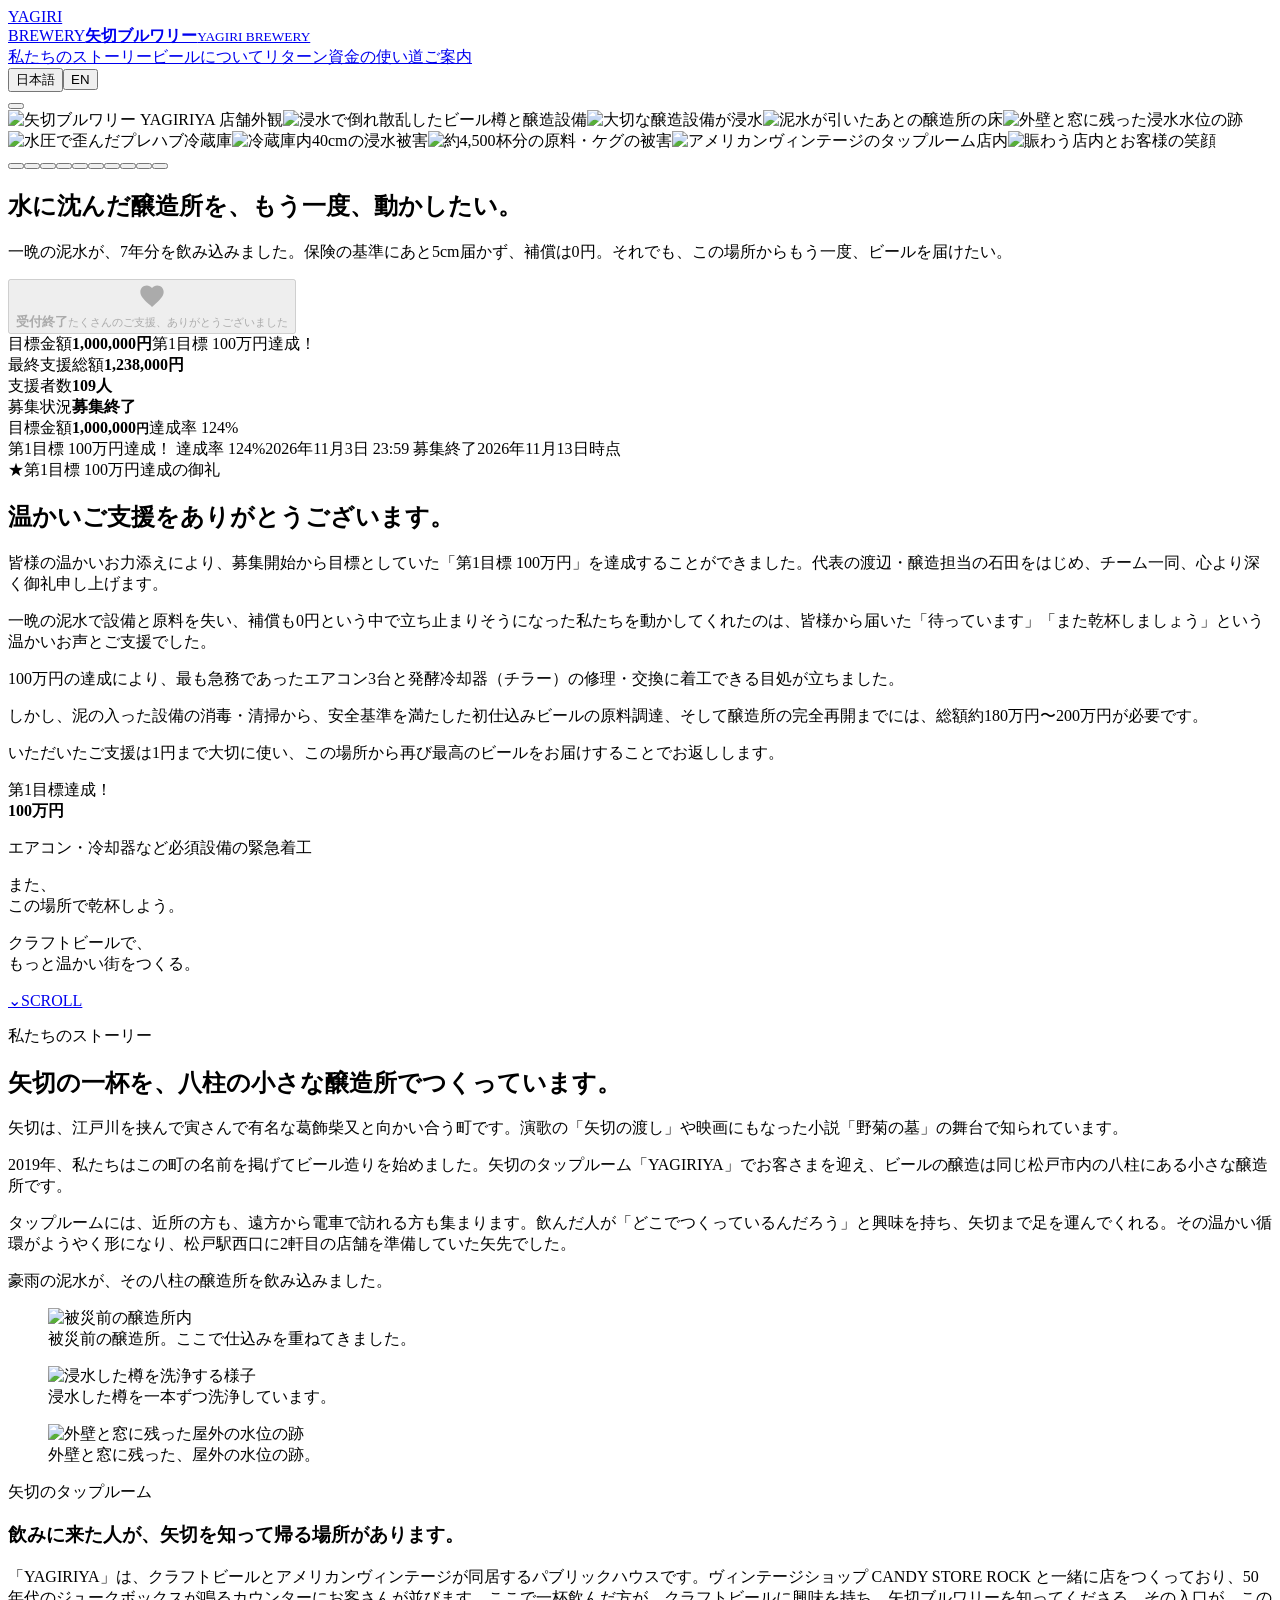
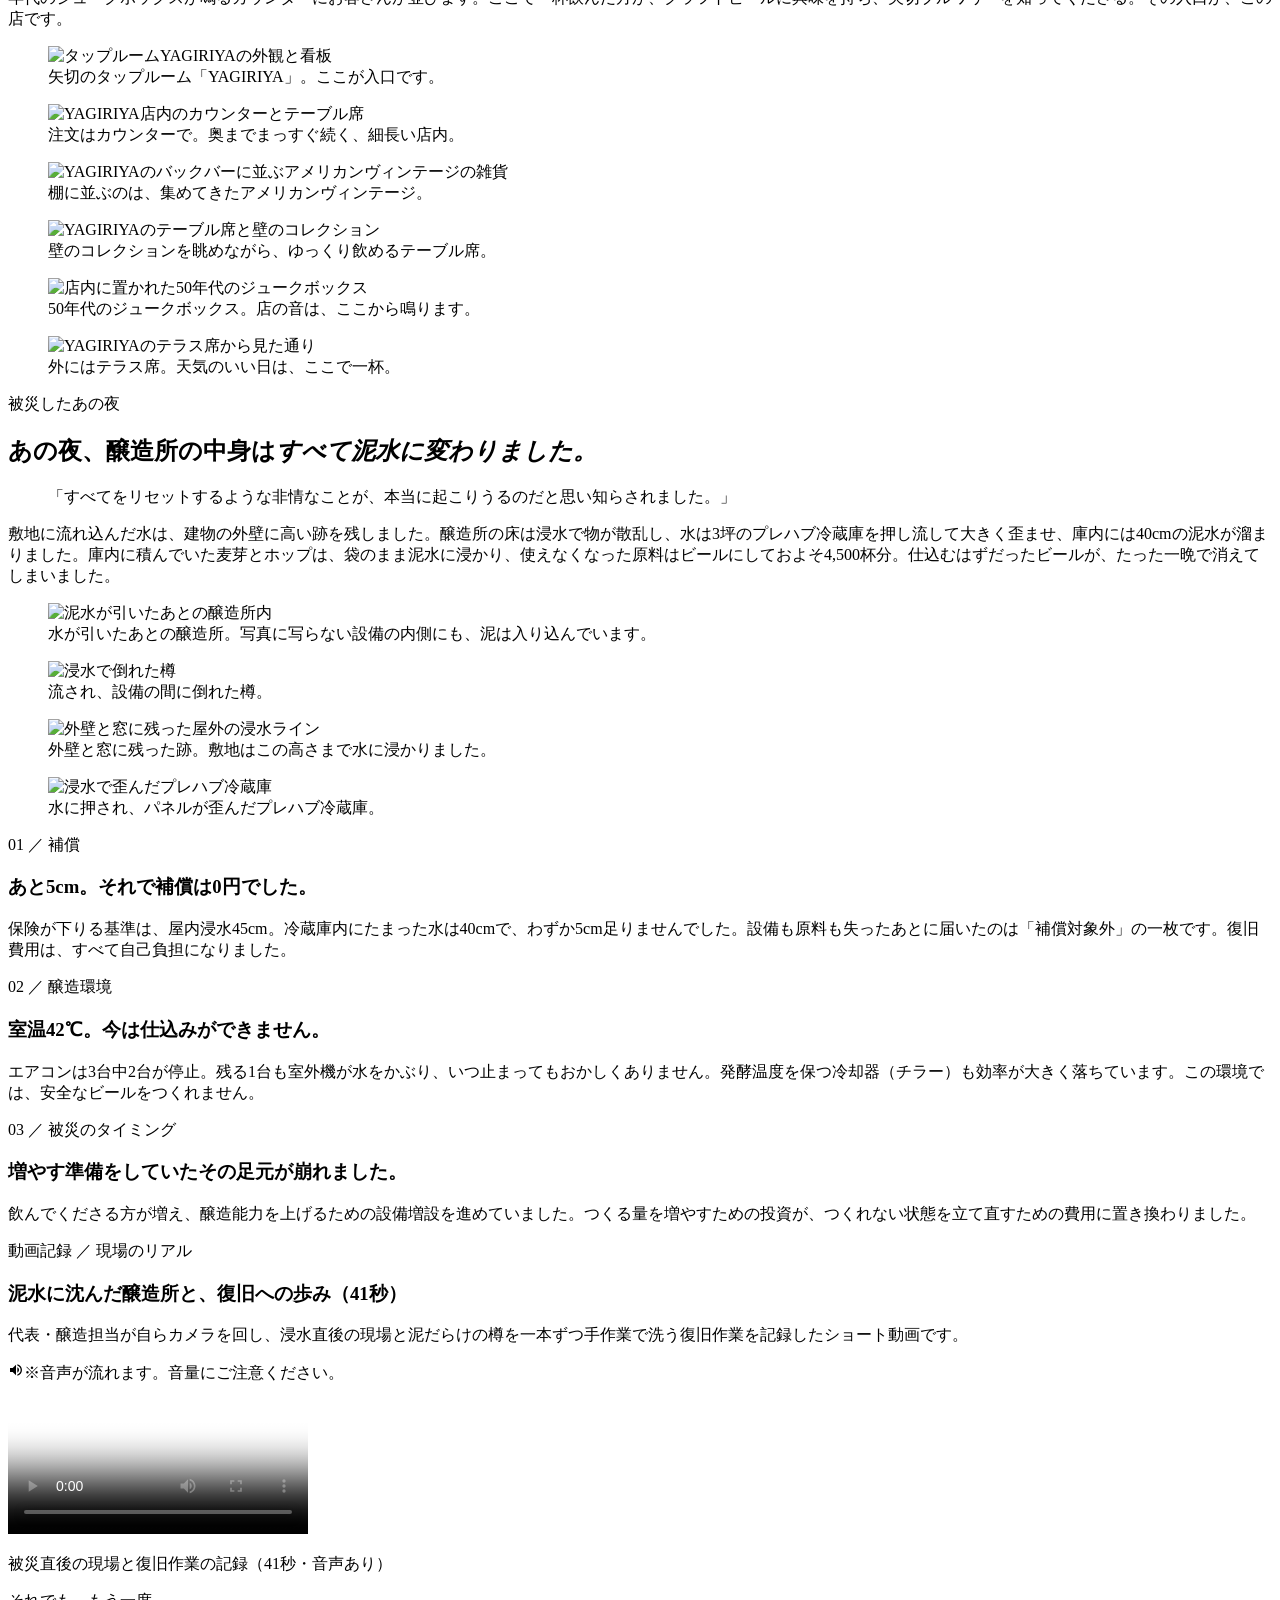
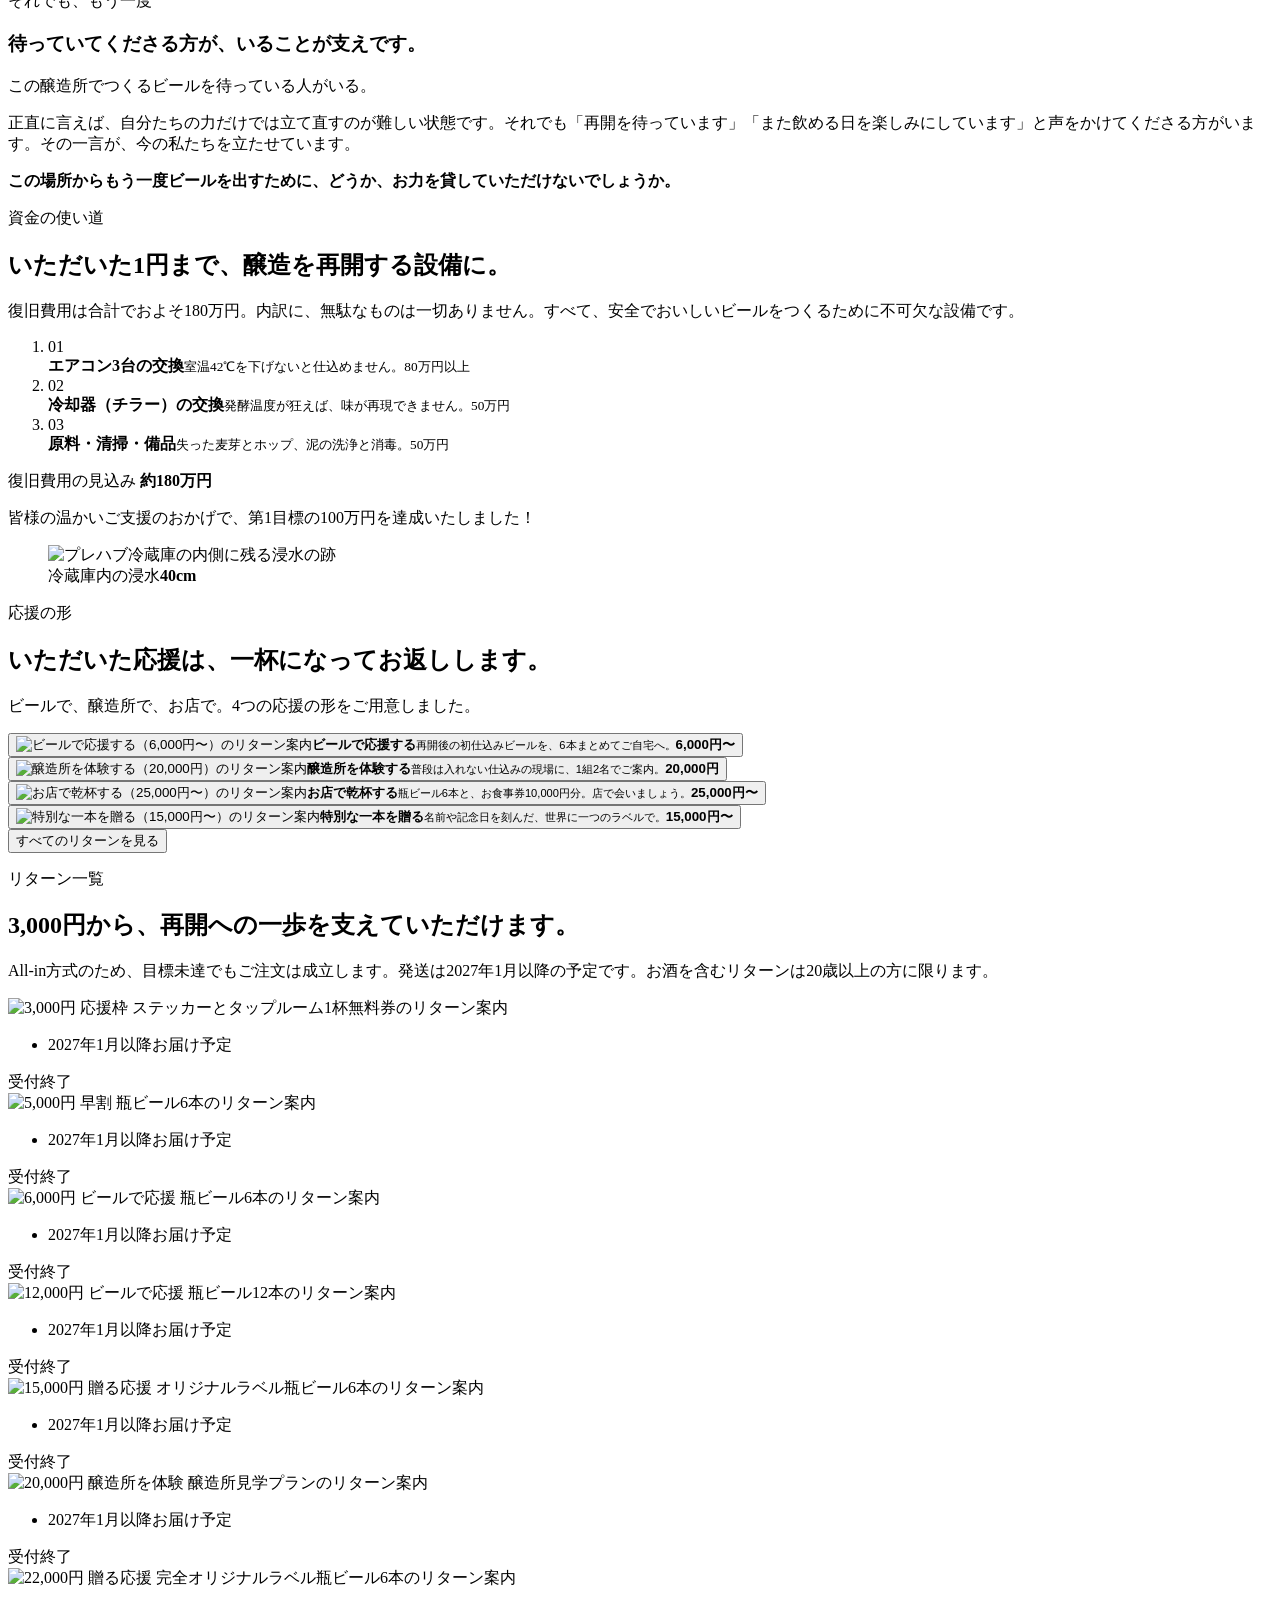
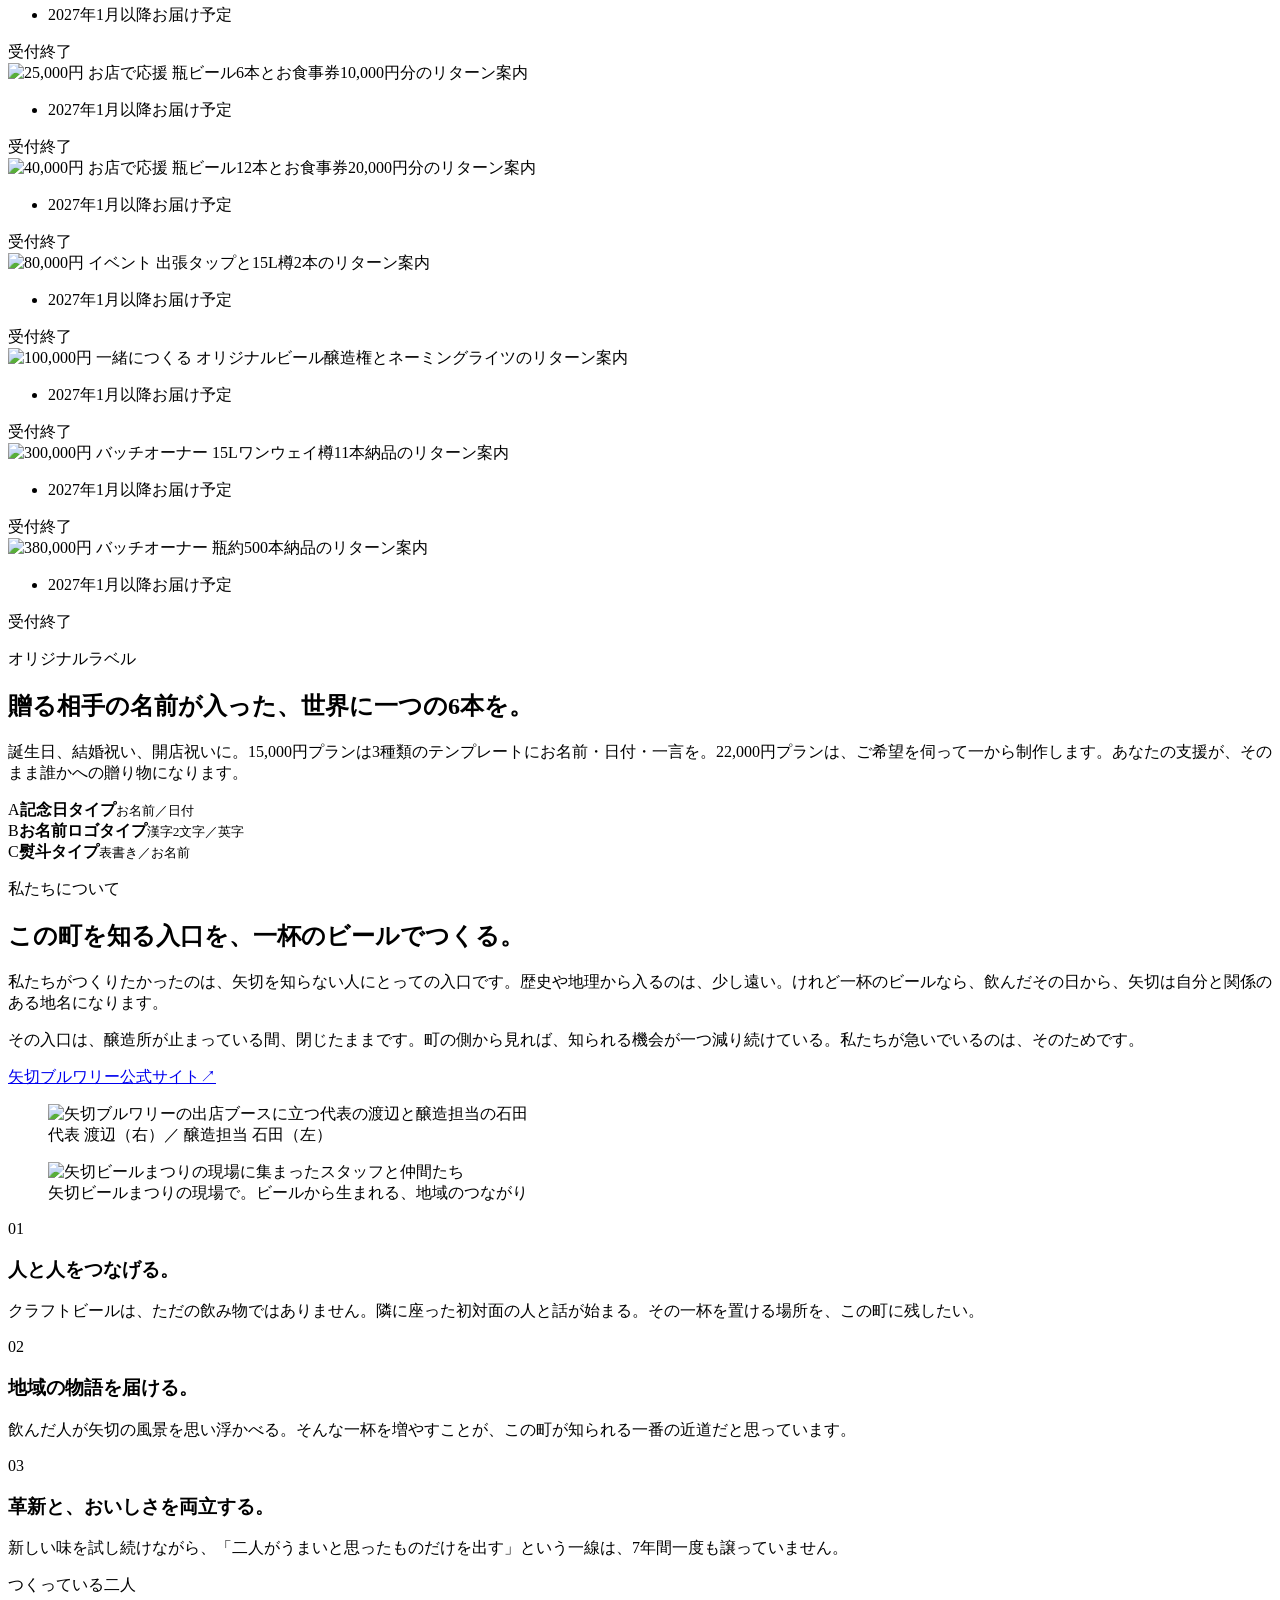
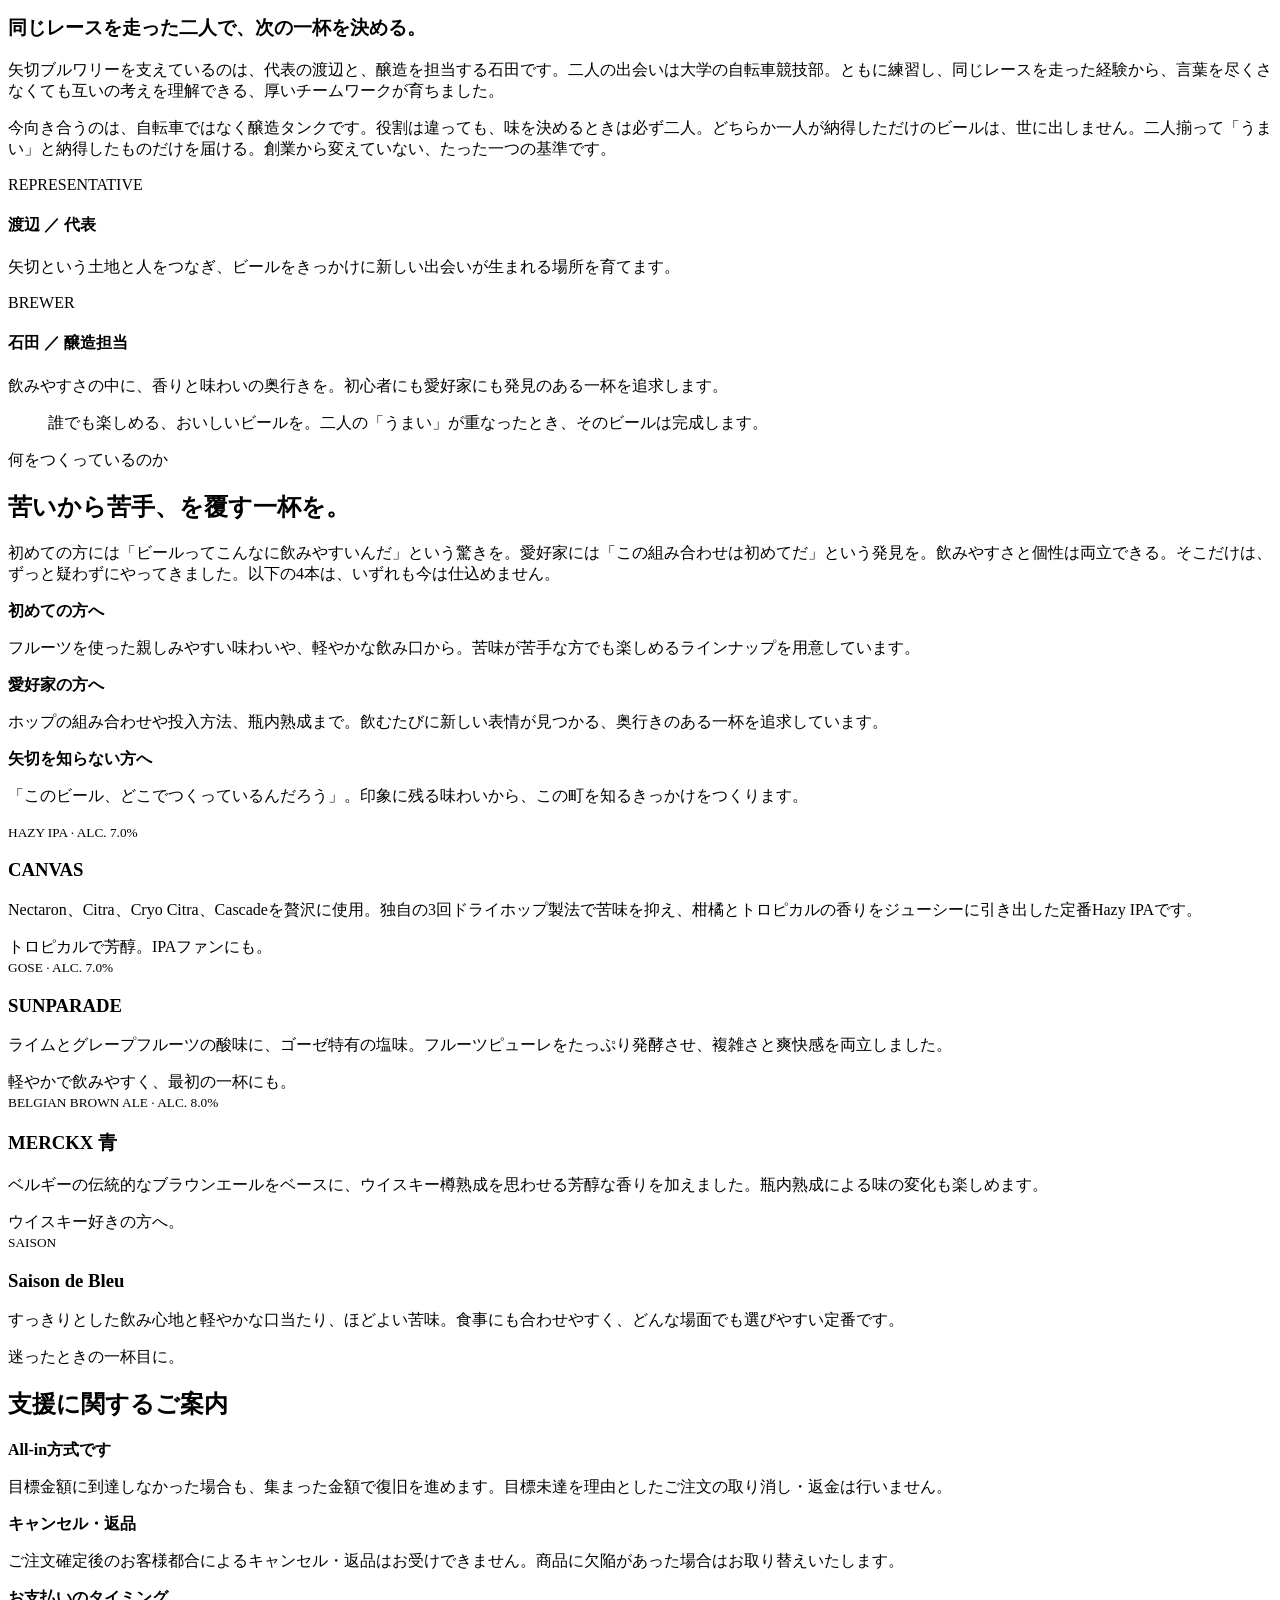
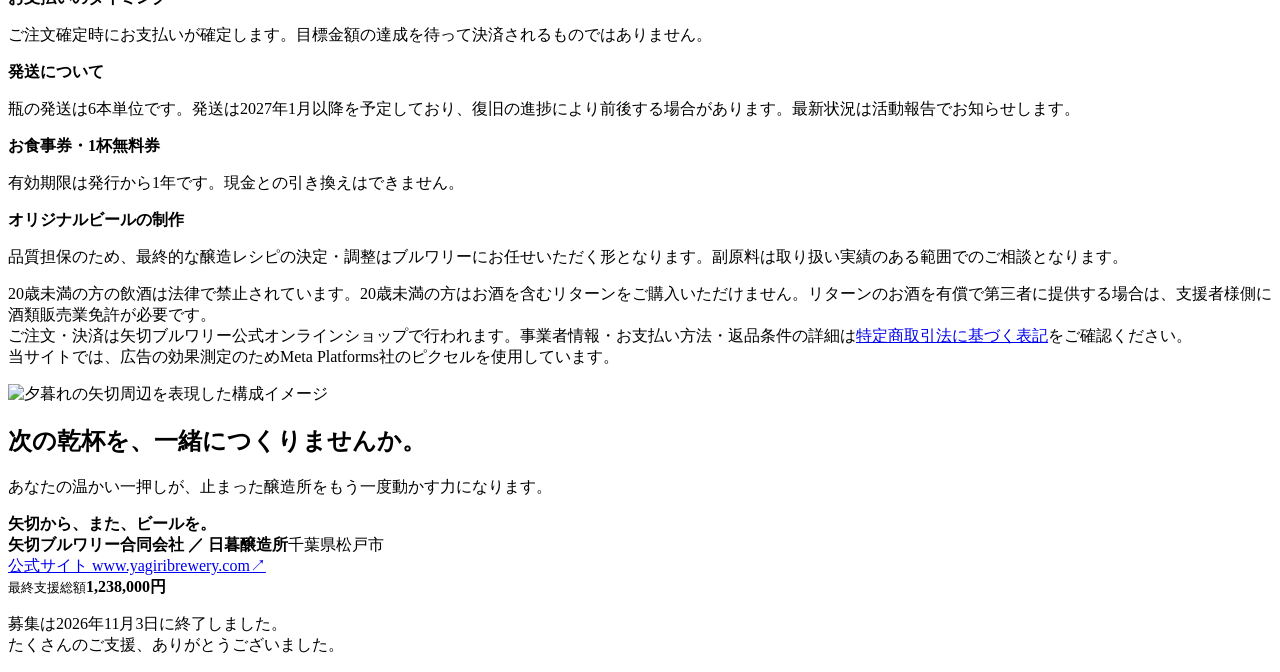
==== commit 932461f5: "fix: 募集終了後のページから「ネクストゴール」の文言をすべて削除 - 御礼カード: ネクストゴール200万円の設定を告げる段落と、ネクストゴールの目標カードを削除（残った第1目標のカードは1列で表" ====
--- a/public/index.html
+++ b/public/index.html
@@ -109,13 +109,13 @@
         ]
       }
     </script>
-    <script type="module" crossorigin src="/assets/index-CNyHVZtd.js"></script>
-    <link rel="stylesheet" crossorigin href="/assets/index-CCHw1uAy.css">
+    <script type="module" crossorigin src="/assets/index-B_BiiEuE.js"></script>
+    <link rel="stylesheet" crossorigin href="/assets/index-h2QHX0nP.css">
   </head>
   <body>
     <!-- Meta Pixel（noscript）: <head> 内の <img> は不正なHTMLになるため <body> 先頭に置く -->
     <noscript><img height="1" width="1" style="display:none" alt="" src="https://www.facebook.com/tr?id=1768844530815552&ev=PageView&noscript=1" /></noscript>
-    <div id="root"><link rel="preload" as="image" href="/assets/shop_entrance.webp" fetchPriority="high"/><link rel="preload" as="image" href="/assets/slide_flooded_kegs.webp" fetchPriority="auto"/><link rel="preload" as="image" href="/assets/damage_tanks.webp" fetchPriority="auto"/><link rel="preload" as="image" href="/assets/slide_mud_floor.webp" fetchPriority="auto"/><link rel="preload" as="image" href="/assets/slide_flood_waterline.webp" fetchPriority="auto"/><link rel="preload" as="image" href="/assets/slide_damaged_coldroom.webp" fetchPriority="auto"/><link rel="preload" as="image" href="/assets/damage_floor.webp" fetchPriority="auto"/><link rel="preload" as="image" href="/assets/damage_kegs.webp" fetchPriority="auto"/><link rel="preload" as="image" href="/assets/taproom-bar.webp" fetchPriority="auto"/><link rel="preload" as="image" href="/assets/patrons_cheer.webp" fetchPriority="auto"/><main><header class="site-header "><a class="brand" href="#top"><span class="brand-mark" aria-hidden="true">YAGIRI<br/>BREWERY</span><span class="brand-text"><strong>矢切ブルワリー</strong><small>YAGIRI BREWERY</small></span></a><nav class=""><a href="#story">私たちのストーリー</a><a href="#beers">ビールについて</a><a href="#returns">リターン</a><a href="#recovery">資金の使い道</a><a href="#faq">ご案内</a></nav><div class="header-actions"><div class="lang-switch" role="group" aria-label="言語 / Language"><button type="button" lang="ja" aria-pressed="true">日本語</button><button type="button" lang="en" aria-pressed="false" aria-label="English">EN</button></div></div><button class="menu-toggle" aria-label="メニューを開く" aria-expanded="false"><span></span><span></span><span></span></button></header><section id="top" class="hero-v4"><div class="hero-v4-stage"><img src="/assets/shop_entrance.webp" alt="矢切ブルワリー YAGIRIYA 店舗外観" class="hero-stage-bg active" fetchPriority="high" decoding="async"/><img src="/assets/slide_flooded_kegs.webp" alt="浸水で倒れ散乱したビール樽と醸造設備" class="hero-stage-bg " fetchPriority="auto" decoding="async"/><img src="/assets/damage_tanks.webp" alt="大切な醸造設備が浸水" class="hero-stage-bg " fetchPriority="auto" decoding="async"/><img src="/assets/slide_mud_floor.webp" alt="泥水が引いたあとの醸造所の床" class="hero-stage-bg " fetchPriority="auto" decoding="async"/><img src="/assets/slide_flood_waterline.webp" alt="外壁と窓に残った浸水水位の跡" class="hero-stage-bg " fetchPriority="auto" decoding="async"/><img src="/assets/slide_damaged_coldroom.webp" alt="水圧で歪んだプレハブ冷蔵庫" class="hero-stage-bg " fetchPriority="auto" decoding="async"/><img src="/assets/damage_floor.webp" alt="冷蔵庫内40cmの浸水被害" class="hero-stage-bg " fetchPriority="auto" decoding="async"/><img src="/assets/damage_kegs.webp" alt="約4,500杯分の原料・ケグの被害" class="hero-stage-bg " fetchPriority="auto" decoding="async"/><img src="/assets/taproom-bar.webp" alt="アメリカンヴィンテージのタップルーム店内" class="hero-stage-bg " fetchPriority="auto" decoding="async"/><img src="/assets/patrons_cheer.webp" alt="賑わう店内とお客様の笑顔" class="hero-stage-bg " fetchPriority="auto" decoding="async"/><div class="hero-slide-dots"><button class="slide-dot active" aria-label="スライド 1枚目を表示"></button><button class="slide-dot " aria-label="スライド 2枚目を表示"></button><button class="slide-dot " aria-label="スライド 3枚目を表示"></button><button class="slide-dot " aria-label="スライド 4枚目を表示"></button><button class="slide-dot " aria-label="スライド 5枚目を表示"></button><button class="slide-dot " aria-label="スライド 6枚目を表示"></button><button class="slide-dot " aria-label="スライド 7枚目を表示"></button><button class="slide-dot " aria-label="スライド 8枚目を表示"></button><button class="slide-dot " aria-label="スライド 9枚目を表示"></button><button class="slide-dot " aria-label="スライド 10枚目を表示"></button></div></div><div class="hero-v4-dashboard"><div class="hero-project-intro"><h1 class="hero-project-title"><span class="title-ln">水に沈んだ醸造所を、</span><span class="title-ln title-highlight">もう一度、動かしたい。</span></h1><p class="hero-project-lead"><span class="lead-ln">一晩の泥水が、7年分を飲み込みました。</span><span class="lead-ln">保険の基準にあと5cm届かず、補償は0円。</span><span class="lead-ln">それでも、この場所からもう一度、ビールを届けたい。</span></p></div><div class="hero-v4-cta-wrap"><button class="hero-v4-cta-btn" disabled=""><span class="cta-heart-icon" aria-hidden="true"><svg viewBox="0 0 24 24" width="28" height="28" fill="currentColor"><path d="M12 21.35l-1.45-1.32C5.4 15.36 2 12.28 2 8.5 2 5.42 4.42 3 7.5 3c1.74 0 3.41.81 4.5 2.09C13.09 3.81 14.76 3 16.5 3 19.58 3 22 5.42 22 8.5c0 3.78-3.4 6.86-8.55 11.54L12 21.35z"></path></svg></span><div class="cta-text-group"><strong class="cta-main-text">受付終了</strong><small class="cta-sub-text">たくさんのご支援、ありがとうございました</small></div></button></div><div class="fund-v4-status"><div class="fund-v4-figures"><div class="fund-v4-col"><span class="fund-col-label">目標金額</span><strong class="fund-col-val nowrap">1,000,000<span class="fund-unit">円</span></strong><span class="fund-col-subtag">第1目標 100万円達成！</span></div><div class="fund-v4-col active-highlight"><span class="fund-col-label">最終支援総額</span><strong class="fund-col-val accent nowrap">1,238,000<span class="fund-unit">円</span></strong></div><div class="fund-v4-col"><span class="fund-col-label">支援者数</span><strong class="fund-col-val nowrap">109<span class="fund-unit">人</span></strong></div><div class="fund-v4-col"><span class="fund-col-label">募集状況</span><strong class="fund-col-val nowrap">募集終了</strong></div><div class="fund-v4-badge"><span class="badge-sub">目標金額</span><strong class="badge-amount">1,000,000<small>円</small></strong><span class="badge-sub">達成率 124%</span></div></div><div class="fund-v4-progress-wrap"><div class="fund-v4-progress-bar" role="progressbar" aria-label="目標金額の達成率" aria-valuenow="100" aria-valuetext="達成率 124%" aria-valuemin="0" aria-valuemax="100"><div class="fund-v4-progress-fill" style="width:100%"></div></div><div class="fund-v4-progress-foot"><span class="fund-v4-status-text"><span class="status-highlight">第1目標 100万円達成！<!-- --> </span>達成率 124%</span><span class="fund-v4-deadline">2026年11月3日 23:59 募集終了</span><span class="fund-v4-date">2026年11月13日時点</span></div></div></div><article class="hero-v4-announcement"><div class="announcement-header"><span class="announcement-badge"><span class="badge-star" aria-hidden="true">★</span>第1目標 100万円達成の御礼</span><h2 class="announcement-title"><span class="announcement-title-ln">温かいご支援をありがとうございます。</span></h2></div><div class="announcement-body"><p class="announcement-lead">皆様の温かいお力添えにより、募集開始から目標としていた「第1目標 100万円」を達成することができました。代表の渡辺・醸造担当の石田をはじめ、チーム一同、心より深く御礼申し上げます。</p><div class="announcement-text"><p>一晩の泥水で設備と原料を失い、補償も0円という中で立ち止まりそうになった私たちを動かしてくれたのは、皆様から届いた「待っています」「また乾杯しましょう」という温かいお声とご支援でした。</p><p>100万円の達成により、最も急務であったエアコン3台と発酵冷却器（チラー）の修理・交換に着工できる目処が立ちました。</p><p>しかし、泥の入った設備の消毒・清掃から、安全基準を満たした初仕込みビールの原料調達、そして醸造所の完全再開までには、総額約180万円〜200万円が必要です。</p><p>そこで、11月3日までの残り期間、完全復旧と次の一杯を確実にお届けするため、【ネクストゴール 200万円】を設定して挑戦を継続することにいたしました。</p><p>いただいたご支援は1円まで大切に使い、この場所から再び最高のビールをお届けすることでお返しします。</p></div><div class="announcement-goals-grid"><div class="announcement-goal-card achieved"><div class="goal-card-top"><span class="goal-label">第1目標</span><span class="goal-status">達成！</span></div><strong class="goal-amount">100万円</strong><p class="goal-desc">エアコン・冷却器など必須設備の緊急着工</p></div><div class="announcement-goal-card active"><div class="goal-card-top"><span class="goal-label">ネクストゴール</span><span class="goal-status">募集終了</span></div><strong class="goal-amount">200万円</strong><p class="goal-desc">設備の完全復旧・清掃消毒・初仕込み原料の調達</p></div></div></div></article></div><div class="hero-v4-toast-banner"><div class="toast-banner-content"><p class="toast-brush-lead">また、<br/>この場所で乾杯しよう。</p><p class="toast-sub-lead">クラフトビールで、<br class="mobile-only"/>もっと温かい街をつくる。</p><a href="#story" class="toast-scroll-prompt" aria-label="ストーリーを読む"><span class="scroll-arrow">⌄</span><span class="scroll-text">SCROLL</span></a></div></div></section><section id="story" class="story section"><header class="section-head"><p class="section-label">私たちのストーリー</p><h2><span class="ln">矢切の一杯を、八柱の</span><span class="ln">小さな醸造所でつくっています。</span></h2></header><div class="story-body"><article><p>矢切は、江戸川を挟んで寅さんで有名な葛飾柴又と向かい合う町です。演歌の「矢切の渡し」や映画にもなった小説「野菊の墓」の舞台で知られています。</p><p>2019年、私たちはこの町の名前を掲げてビール造りを始めました。矢切のタップルーム「YAGIRIYA」でお客さまを迎え、ビールの醸造は同じ松戸市内の八柱にある小さな醸造所です。</p><p>タップルームには、近所の方も、遠方から電車で訪れる方も集まります。飲んだ人が「どこでつくっているんだろう」と興味を持ち、矢切まで足を運んでくれる。その温かい循環がようやく形になり、松戸駅西口に2軒目の店舗を準備していた矢先でした。</p><p>豪雨の泥水が、その八柱の醸造所を飲み込みました。</p></article><div class="story-media"><figure><img src="/assets/brewery-before.webp" alt="被災前の醸造所内" loading="lazy" decoding="async"/><figcaption>被災前の醸造所。ここで仕込みを重ねてきました。</figcaption></figure><div><figure><img src="/assets/cleanup-keg.webp" alt="浸水した樽を洗浄する様子" loading="lazy" decoding="async"/><figcaption>浸水した樽を一本ずつ洗浄しています。</figcaption></figure><figure><img src="/assets/flood-waterline.webp" alt="外壁と窓に残った屋外の水位の跡" loading="lazy" decoding="async"/><figcaption>外壁と窓に残った、屋外の水位の跡。</figcaption></figure></div></div></div><div class="taproom"><div class="taproom-head"><p class="section-label">矢切のタップルーム</p><h3><span class="ln">飲みに来た人が、矢切を</span><span class="ln">知って帰る場所があります。</span></h3><p>「YAGIRIYA」は、クラフトビールとアメリカンヴィンテージが同居するパブリックハウスです。ヴィンテージショップ CANDY STORE ROCK と一緒に店をつくっており、50年代のジュークボックスが鳴るカウンターにお客さんが並びます。ここで一杯飲んだ方が、クラフトビールに興味を持ち、矢切ブルワリーを知ってくださる。その入口が、この店です。</p></div><div class="taproom-grid"><figure><img src="/assets/taproom-exterior.webp" alt="タップルームYAGIRIYAの外観と看板" loading="lazy"/><figcaption>矢切のタップルーム「YAGIRIYA」。ここが入口です。</figcaption></figure><figure><img src="/assets/taproom-counter.webp" alt="YAGIRIYA店内のカウンターとテーブル席" loading="lazy"/><figcaption>注文はカウンターで。奥までまっすぐ続く、細長い店内。</figcaption></figure><figure><img src="/assets/taproom-bar.webp" alt="YAGIRIYAのバックバーに並ぶアメリカンヴィンテージの雑貨" loading="lazy"/><figcaption>棚に並ぶのは、集めてきたアメリカンヴィンテージ。</figcaption></figure><figure><img src="/assets/taproom-seats.webp" alt="YAGIRIYAのテーブル席と壁のコレクション" loading="lazy"/><figcaption>壁のコレクションを眺めながら、ゆっくり飲めるテーブル席。</figcaption></figure><figure><img src="/assets/taproom-jukebox.webp" alt="店内に置かれた50年代のジュークボックス" loading="lazy"/><figcaption>50年代のジュークボックス。店の音は、ここから鳴ります。</figcaption></figure><figure><img src="/assets/taproom-terrace.webp" alt="YAGIRIYAのテラス席から見た通り" loading="lazy"/><figcaption>外にはテラス席。天気のいい日は、ここで一杯。</figcaption></figure></div></div></section><section class="damage-story section" id="damage"><header><p class="section-label">被災したあの夜</p><h2><span class="ln">あの夜、醸造所の中身は</span><span class="ln"><em>すべて泥水に変わりました。</em></span></h2></header><div class="damage-lead"><blockquote><span class="ln">「すべてをリセットするような非情なことが、</span><span class="ln">本当に起こりうるのだと思い知らされました。」</span></blockquote><p>敷地に流れ込んだ水は、建物の外壁に高い跡を残しました。醸造所の床は浸水で物が散乱し、水は3坪のプレハブ冷蔵庫を押し流して大きく歪ませ、庫内には40cmの泥水が溜まりました。庫内に積んでいた麦芽とホップは、袋のまま泥水に浸かり、使えなくなった原料はビールにしておよそ4,500杯分。仕込むはずだったビールが、たった一晩で消えてしまいました。</p></div><figure class="damage-photo"><img src="/assets/flood-interior-mud.webp" alt="泥水が引いたあとの醸造所内" loading="lazy" decoding="async"/><figcaption>水が引いたあとの醸造所。写真に写らない設備の内側にも、泥は入り込んでいます。</figcaption></figure><div class="damage-documentary" aria-label="被災状況の記録写真"><figure><img src="/assets/flooded-kegs.webp" alt="浸水で倒れた樽" loading="lazy" decoding="async"/><figcaption>流され、設備の間に倒れた樽。</figcaption></figure><figure><img src="/assets/flood-waterline.webp" alt="外壁と窓に残った屋外の浸水ライン" loading="lazy" decoding="async"/><figcaption>外壁と窓に残った跡。敷地はこの高さまで水に浸かりました。</figcaption></figure><figure><img src="/assets/damaged-cold-room.webp" alt="浸水で歪んだプレハブ冷蔵庫" loading="lazy" decoding="async"/><figcaption>水に押され、パネルが歪んだプレハブ冷蔵庫。</figcaption></figure></div><div class="damage-details"><article><span>01 ／ 補償</span><h3><span class="ln">あと5cm。</span><span class="ln">それで補償は0円でした。</span></h3><p>保険が下りる基準は、屋内浸水45cm。冷蔵庫内にたまった水は40cmで、わずか5cm足りませんでした。設備も原料も失ったあとに届いたのは「補償対象外」の一枚です。復旧費用は、すべて自己負担になりました。</p></article><article><span>02 ／ 醸造環境</span><h3><span class="ln">室温42℃。</span><span class="ln">今は仕込みができません。</span></h3><p>エアコンは3台中2台が停止。残る1台も室外機が水をかぶり、いつ止まってもおかしくありません。発酵温度を保つ冷却器（チラー）も効率が大きく落ちています。この環境では、安全なビールをつくれません。</p></article><article><span>03 ／ 被災のタイミング</span><h3><span class="ln">増やす準備をしていた</span><span class="ln">その足元が崩れました。</span></h3><p>飲んでくださる方が増え、醸造能力を上げるための設備増設を進めていました。つくる量を増やすための投資が、つくれない状態を立て直すための費用に置き換わりました。</p></article></div><div class="damage-video-block"><div class="damage-video-copy"><p class="section-label">動画記録 ／ 現場のリアル</p><h3><span class="ln">泥水に沈んだ醸造所と、</span><span class="ln">復旧への歩み（41秒）</span></h3><p class="damage-video-lead">代表・醸造担当が自らカメラを回し、浸水直後の現場と泥だらけの樽を一本ずつ手作業で洗う復旧作業を記録したショート動画です。</p><div class="damage-video-note-wrap"><span class="damage-video-note"><span class="video-sound-icon" aria-hidden="true"><svg viewBox="0 0 24 24" width="16" height="16" fill="currentColor"><path d="M3 9v6h4l5 5V4L7 9H3zm13.5 3c0-1.77-1.02-3.29-2.5-4.03v8.05c1.48-.73 2.5-2.25 2.5-4.02zM14 3.23v2.06c2.89.86 5 3.54 5 6.71s-2.11 5.85-5 6.71v2.06c4.01-.91 7-4.49 7-8.77s-2.99-7.86-7-8.77z"></path></svg></span><span>※音声が流れます。音量にご注意ください。</span></span></div></div><div class="damage-video-player-wrap"><div class="damage-video-frame"><video class="damage-video-player" src="/assets/flood-appeal.mp4" poster="/assets/flood-appeal-poster.webp" controls="" playsInline="" preload="metadata" aria-label="被災直後の現場と復旧作業の記録（41秒・音声あり）">お使いのブラウザは動画の再生に対応していません。</video></div><p class="damage-video-caption">被災直後の現場と復旧作業の記録（41秒・音声あり）</p></div></div><div class="damage-appeal"><div><p class="section-label">それでも、もう一度</p><h3><span class="ln">待っていてくださる方が、</span><span class="ln">いることが支えです。</span></h3></div><div><p>この醸造所でつくるビールを待っている人がいる。</p><p>正直に言えば、自分たちの力だけでは立て直すのが難しい状態です。それでも「再開を待っています」「また飲める日を楽しみにしています」と声をかけてくださる方がいます。その一言が、今の私たちを立たせています。</p><p><strong><span class="ln">この場所からもう一度ビールを出すために、</span><span class="ln">どうか、お力を貸していただけないでしょうか。</span></strong></p></div></div></section><section id="recovery" class="recovery section"><header class="section-head"><p class="section-label">資金の使い道</p><h2><span class="ln">いただいた1円まで、</span><span class="ln">醸造を再開する設備に。</span></h2></header><div class="recovery-body"><div class="recovery-copy"><p>復旧費用は合計でおよそ180万円。内訳に、無駄なものは一切ありません。すべて、安全でおいしいビールをつくるために不可欠な設備です。</p><ol><li><span>01</span><div><b>エアコン3台の交換</b><small>室温42℃を下げないと仕込めません。80万円以上</small></div></li><li><span>02</span><div><b>冷却器（チラー）の交換</b><small>発酵温度が狂えば、味が再現できません。50万円</small></div></li><li><span>03</span><div><b>原料・清掃・備品</b><small>失った麦芽とホップ、泥の洗浄と消毒。50万円</small></div></li></ol><p class="total">復旧費用の見込み<!-- --> <strong>約180万円</strong></p><p class="reach">皆様の温かいご支援のおかげで、第1目標の100万円を達成いたしました！ネクストゴールの200万円に到達することで、復旧に必要な総費用（約180万円）と初仕込みの原料調達・完全再開を着実に実現できます。</p></div><figure class="waterline"><img src="/assets/flood-waterline.webp" alt="プレハブ冷蔵庫の内側に残る浸水の跡" loading="lazy" decoding="async"/><figcaption><span>冷蔵庫内の浸水</span><strong>40cm</strong></figcaption></figure></div></section><section class="join section"><header><p class="section-label">応援の形</p><h2><span class="ln">いただいた応援は、</span><span class="ln">一杯になってお返しします。</span></h2><p>ビールで、醸造所で、お店で。4つの応援の形をご用意しました。</p></header><div class="featured-grid"><button class="featured-card"><img src="/assets/reward-6000.png" alt="ビールで応援する（6,000円〜）のリターン案内" loading="lazy" decoding="async"/><span><b>ビールで応援する</b><small>再開後の初仕込みビールを、6本まとめてご自宅へ。</small><strong>6,000円〜</strong></span></button><button class="featured-card"><img src="/assets/reward-20000.png" alt="醸造所を体験する（20,000円）のリターン案内" loading="lazy" decoding="async"/><span><b>醸造所を体験する</b><small>普段は入れない仕込みの現場に、1組2名でご案内。</small><strong>20,000円</strong></span></button><button class="featured-card"><img src="/assets/reward-25000.png" alt="お店で乾杯する（25,000円〜）のリターン案内" loading="lazy" decoding="async"/><span><b>お店で乾杯する</b><small>瓶ビール6本と、お食事券10,000円分。店で会いましょう。</small><strong>25,000円〜</strong></span></button><button class="featured-card"><img src="/assets/reward-15000.png" alt="特別な一本を贈る（15,000円〜）のリターン案内" loading="lazy" decoding="async"/><span><b>特別な一本を贈る</b><small>名前や記念日を刻んだ、世界に一つのラベルで。</small><strong>15,000円〜</strong></span></button></div><button class="text-link">すべてのリターンを見る</button></section><section id="returns" class="returns section"><header><p class="section-label">リターン一覧</p><h2><span class="ln">3,000円から、</span><span class="ln">再開への一歩を支えていただけます。</span></h2><p>All-in方式のため、目標未達でもご注文は成立します。発送は2027年1月以降の予定です。お酒を含むリターンは20歳以上の方に限ります。</p></header><div class="reward-list"><article><img class="reward-image" src="/assets/reward-3000.png" alt="3,000円 応援枠 ステッカーとタップルーム1杯無料券のリターン案内" loading="lazy" decoding="async"/><ul class="reward-meta"><li>2027年1月以降お届け予定</li></ul><span class="reward-cta is-closed" aria-disabled="true">受付終了</span></article><article><img class="reward-image" src="/assets/reward-5000.png" alt="5,000円 早割 瓶ビール6本のリターン案内" loading="lazy" decoding="async"/><ul class="reward-meta"><li>2027年1月以降お届け予定</li></ul><span class="reward-cta is-closed" aria-disabled="true">受付終了</span></article><article><img class="reward-image" src="/assets/reward-6000.png" alt="6,000円 ビールで応援 瓶ビール6本のリターン案内" loading="lazy" decoding="async"/><ul class="reward-meta"><li>2027年1月以降お届け予定</li></ul><span class="reward-cta is-closed" aria-disabled="true">受付終了</span></article><article><img class="reward-image" src="/assets/reward-12000.png" alt="12,000円 ビールで応援 瓶ビール12本のリターン案内" loading="lazy" decoding="async"/><ul class="reward-meta"><li>2027年1月以降お届け予定</li></ul><span class="reward-cta is-closed" aria-disabled="true">受付終了</span></article><article><img class="reward-image" src="/assets/reward-15000.png" alt="15,000円 贈る応援 オリジナルラベル瓶ビール6本のリターン案内" loading="lazy" decoding="async"/><ul class="reward-meta"><li>2027年1月以降お届け予定</li></ul><span class="reward-cta is-closed" aria-disabled="true">受付終了</span></article><article><img class="reward-image" src="/assets/reward-20000.png" alt="20,000円 醸造所を体験 醸造所見学プランのリターン案内" loading="lazy" decoding="async"/><ul class="reward-meta"><li>2027年1月以降お届け予定</li></ul><span class="reward-cta is-closed" aria-disabled="true">受付終了</span></article><article><img class="reward-image" src="/assets/reward-22000.png" alt="22,000円 贈る応援 完全オリジナルラベル瓶ビール6本のリターン案内" loading="lazy" decoding="async"/><ul class="reward-meta"><li>2027年1月以降お届け予定</li></ul><span class="reward-cta is-closed" aria-disabled="true">受付終了</span></article><article><img class="reward-image" src="/assets/reward-25000.png" alt="25,000円 お店で応援 瓶ビール6本とお食事券10,000円分のリターン案内" loading="lazy" decoding="async"/><ul class="reward-meta"><li>2027年1月以降お届け予定</li></ul><span class="reward-cta is-closed" aria-disabled="true">受付終了</span></article><article><img class="reward-image" src="/assets/reward-40000.png" alt="40,000円 お店で応援 瓶ビール12本とお食事券20,000円分のリターン案内" loading="lazy" decoding="async"/><ul class="reward-meta"><li>2027年1月以降お届け予定</li></ul><span class="reward-cta is-closed" aria-disabled="true">受付終了</span></article><article><img class="reward-image" src="/assets/reward-80000.png" alt="80,000円 イベント 出張タップと15L樽2本のリターン案内" loading="lazy" decoding="async"/><ul class="reward-meta"><li>2027年1月以降お届け予定</li></ul><span class="reward-cta is-closed" aria-disabled="true">受付終了</span></article><article><img class="reward-image" src="/assets/reward-100000.png" alt="100,000円 一緒につくる オリジナルビール醸造権とネーミングライツのリターン案内" loading="lazy" decoding="async"/><ul class="reward-meta"><li>2027年1月以降お届け予定</li></ul><span class="reward-cta is-closed" aria-disabled="true">受付終了</span></article><article><img class="reward-image" src="/assets/reward-300000.png" alt="300,000円 バッチオーナー 15Lワンウェイ樽11本納品のリターン案内" loading="lazy" decoding="async"/><ul class="reward-meta"><li>2027年1月以降お届け予定</li></ul><span class="reward-cta is-closed" aria-disabled="true">受付終了</span></article><article><img class="reward-image" src="/assets/reward-380000.png" alt="380,000円 バッチオーナー 瓶約500本納品のリターン案内" loading="lazy" decoding="async"/><ul class="reward-meta"><li>2027年1月以降お届け予定</li></ul><span class="reward-cta is-closed" aria-disabled="true">受付終了</span></article></div></section><section class="label-section section"><div><p class="section-label">オリジナルラベル</p><h2><span class="ln">贈る相手の名前が入った、</span><span class="ln">世界に一つの6本を。</span></h2><p>誕生日、結婚祝い、開店祝いに。15,000円プランは3種類のテンプレートにお名前・日付・一言を。22,000円プランは、ご希望を伺って一から制作します。あなたの支援が、そのまま誰かへの贈り物になります。</p></div><div class="label-types"><article><span>A</span><b>記念日タイプ</b><small>お名前／日付</small></article><article><span>B</span><b>お名前ロゴタイプ</b><small>漢字2文字／英字</small></article><article><span>C</span><b>熨斗タイプ</b><small>表書き／お名前</small></article></div></section><section id="about" class="people section"><header class="section-head"><p class="section-label">私たちについて</p><h2><span class="ln">この町を知る入口を、</span><span class="ln">一杯のビールでつくる。</span></h2></header><div class="people-body"><article><p>私たちがつくりたかったのは、矢切を知らない人にとっての入口です。歴史や地理から入るのは、少し遠い。けれど一杯のビールなら、飲んだその日から、矢切は自分と関係のある地名になります。</p><p>その入口は、醸造所が止まっている間、閉じたままです。町の側から見れば、知られる機会が一つ減り続けている。私たちが急いでいるのは、そのためです。</p><a class="official-link" href="https://www.yagiribrewery.com/" target="_blank" rel="noopener noreferrer">矢切ブルワリー公式サイト<span aria-hidden="true">↗</span></a></article><div class="people-media"><figure class="people-portrait"><img src="/assets/watanabe-ishida-team.png" alt="矢切ブルワリーの出店ブースに立つ代表の渡辺と醸造担当の石田" loading="lazy" decoding="async"/><figcaption>代表 渡辺（右）／ 醸造担当 石田（左）</figcaption></figure><figure class="people-fest"><img src="/assets/beerfest-team.webp" alt="矢切ビールまつりの現場に集まったスタッフと仲間たち" loading="lazy"/><figcaption>矢切ビールまつりの現場で。ビールから生まれる、地域のつながり</figcaption></figure></div></div><div class="beliefs"><article><span>01</span><h3>人と人をつなげる。</h3><p>クラフトビールは、ただの飲み物ではありません。隣に座った初対面の人と話が始まる。その一杯を置ける場所を、この町に残したい。</p></article><article><span>02</span><h3>地域の物語を届ける。</h3><p>飲んだ人が矢切の風景を思い浮かべる。そんな一杯を増やすことが、この町が知られる一番の近道だと思っています。</p></article><article><span>03</span><h3>革新と、おいしさを両立する。</h3><p>新しい味を試し続けながら、「二人がうまいと思ったものだけを出す」という一線は、7年間一度も譲っていません。</p></article></div><div id="team" class="team-story"><div class="team-story-heading"><p class="section-label">つくっている二人</p><h3><span class="ln">同じレースを走った二人で、</span><span class="ln">次の一杯を決める。</span></h3></div><div class="team-story-copy"><p>矢切ブルワリーを支えているのは、代表の渡辺と、醸造を担当する石田です。二人の出会いは大学の自転車競技部。ともに練習し、同じレースを走った経験から、言葉を尽くさなくても互いの考えを理解できる、厚いチームワークが育ちました。</p><p>今向き合うのは、自転車ではなく醸造タンクです。役割は違っても、味を決めるときは必ず二人。どちらか一人が納得しただけのビールは、世に出しません。二人揃って「うまい」と納得したものだけを届ける。創業から変えていない、たった一つの基準です。</p></div><div class="team-roles"><article><span>REPRESENTATIVE</span><h4>渡辺 ／ 代表</h4><p>矢切という土地と人をつなぎ、ビールをきっかけに新しい出会いが生まれる場所を育てます。</p></article><article><span>BREWER</span><h4>石田 ／ 醸造担当</h4><p>飲みやすさの中に、香りと味わいの奥行きを。初心者にも愛好家にも発見のある一杯を追求します。</p></article></div><blockquote><span class="ln">誰でも楽しめる、おいしいビールを。</span><span class="ln">二人の「うまい」が重なったとき、そのビールは完成します。</span></blockquote></div></section><section id="beers" class="beer-section section"><header><p class="section-label">何をつくっているのか</p><h2><span class="ln">苦いから苦手、を</span><span class="ln">覆す一杯を。</span></h2><p>初めての方には「ビールってこんなに飲みやすいんだ」という驚きを。愛好家には「この組み合わせは初めてだ」という発見を。飲みやすさと個性は両立できる。そこだけは、ずっと疑わずにやってきました。以下の4本は、いずれも今は仕込めません。</p></header><div class="beer-intro"><article><b>初めての方へ</b><p>フルーツを使った親しみやすい味わいや、軽やかな飲み口から。苦味が苦手な方でも楽しめるラインナップを用意しています。</p></article><article><b>愛好家の方へ</b><p>ホップの組み合わせや投入方法、瓶内熟成まで。飲むたびに新しい表情が見つかる、奥行きのある一杯を追求しています。</p></article><article><b>矢切を知らない方へ</b><p>「このビール、どこでつくっているんだろう」。印象に残る味わいから、この町を知るきっかけをつくります。</p></article></div><div class="beer-lineup"><article><div><small>HAZY IPA · ALC. 7.0%</small><h3>CANVAS</h3></div><p>Nectaron、Citra、Cryo Citra、Cascadeを贅沢に使用。独自の3回ドライホップ製法で苦味を抑え、柑橘とトロピカルの香りをジューシーに引き出した定番Hazy IPAです。</p><span>トロピカルで芳醇。IPAファンにも。</span></article><article><div><small>GOSE · ALC. 7.0%</small><h3>SUNPARADE</h3></div><p>ライムとグレープフルーツの酸味に、ゴーゼ特有の塩味。フルーツピューレをたっぷり発酵させ、複雑さと爽快感を両立しました。</p><span>軽やかで飲みやすく、最初の一杯にも。</span></article><article><div><small>BELGIAN BROWN ALE · ALC. 8.0%</small><h3>MERCKX 青</h3></div><p>ベルギーの伝統的なブラウンエールをベースに、ウイスキー樽熟成を思わせる芳醇な香りを加えました。瓶内熟成による味の変化も楽しめます。</p><span>ウイスキー好きの方へ。</span></article><article><div><small>SAISON</small><h3>Saison de Bleu</h3></div><p>すっきりとした飲み心地と軽やかな口当たり、ほどよい苦味。食事にも合わせやすく、どんな場面でも選びやすい定番です。</p><span>迷ったときの一杯目に。</span></article></div></section><section id="faq" class="guide section"><header class="guide-head"><h2>支援に関するご案内</h2></header><div><article><b>All-in方式です</b><p>目標金額に到達しなかった場合も、集まった金額で復旧を進めます。目標未達を理由としたご注文の取り消し・返金は行いません。</p></article><article><b>キャンセル・返品</b><p>ご注文確定後のお客様都合によるキャンセル・返品はお受けできません。商品に欠陥があった場合はお取り替えいたします。</p></article><article><b>お支払いのタイミング</b><p>ご注文確定時にお支払いが確定します。目標金額の達成を待って決済されるものではありません。</p></article><article><b>発送について</b><p>瓶の発送は6本単位です。発送は2027年1月以降を予定しており、復旧の進捗により前後する場合があります。最新状況は活動報告でお知らせします。</p></article><article><b>お食事券・1杯無料券</b><p>有効期限は発行から1年です。現金との引き換えはできません。</p></article><article><b>オリジナルビールの制作</b><p>品質担保のため、最終的な醸造レシピの決定・調整はブルワリーにお任せいただく形となります。副原料は取り扱い実績のある範囲でのご相談となります。</p></article></div><p class="legal">20歳未満の方の飲酒は法律で禁止されています。20歳未満の方はお酒を含むリターンをご購入いただけません。リターンのお酒を有償で第三者に提供する場合は、支援者様側に酒類販売業免許が必要です。<br/>ご注文・決済は矢切ブルワリー公式オンラインショップで行われます。事業者情報・お支払い方法・返品条件の詳細は<a href="https://www.yagiribrewery.com/law" target="_blank" rel="noopener noreferrer">特定商取引法に基づく表記</a>をご確認ください。<br/>当サイトでは、広告の効果測定のためMeta Platforms社のピクセルを使用しています。</p></section><section class="closing section"><img src="/assets/yagiri-river.png" alt="夕暮れの矢切周辺を表現した構成イメージ" loading="lazy" decoding="async"/><div><h2><span class="ln">次の乾杯を、</span><span class="ln">一緒につくりませんか。</span></h2><p><span class="ln">あなたの温かい一押しが、止まった醸造所を</span><span class="ln">もう一度動かす力になります。</span></p></div><strong>矢切から、また、ビールを。</strong></section><footer><div><b>矢切ブルワリー合同会社 ／ 日暮醸造所</b><span>千葉県松戸市</span></div><a class="footer-official" href="https://www.yagiribrewery.com/" target="_blank" rel="noopener noreferrer">公式サイト www.yagiribrewery.com<span aria-hidden="true">↗</span></a></footer><div class="support-bar is-closed"><div class="support-bar-figure"><small>最終支援総額</small><strong>1,238,000<span>円</span></strong></div><p class="support-bar-note">募集は2026年11月3日に終了しました。<br/>たくさんのご支援、ありがとうございました。</p></div></main></div>+    <div id="root"><link rel="preload" as="image" href="/assets/shop_entrance.webp" fetchPriority="high"/><link rel="preload" as="image" href="/assets/slide_flooded_kegs.webp" fetchPriority="auto"/><link rel="preload" as="image" href="/assets/damage_tanks.webp" fetchPriority="auto"/><link rel="preload" as="image" href="/assets/slide_mud_floor.webp" fetchPriority="auto"/><link rel="preload" as="image" href="/assets/slide_flood_waterline.webp" fetchPriority="auto"/><link rel="preload" as="image" href="/assets/slide_damaged_coldroom.webp" fetchPriority="auto"/><link rel="preload" as="image" href="/assets/damage_floor.webp" fetchPriority="auto"/><link rel="preload" as="image" href="/assets/damage_kegs.webp" fetchPriority="auto"/><link rel="preload" as="image" href="/assets/taproom-bar.webp" fetchPriority="auto"/><link rel="preload" as="image" href="/assets/patrons_cheer.webp" fetchPriority="auto"/><main><header class="site-header "><a class="brand" href="#top"><span class="brand-mark" aria-hidden="true">YAGIRI<br/>BREWERY</span><span class="brand-text"><strong>矢切ブルワリー</strong><small>YAGIRI BREWERY</small></span></a><nav class=""><a href="#story">私たちのストーリー</a><a href="#beers">ビールについて</a><a href="#returns">リターン</a><a href="#recovery">資金の使い道</a><a href="#faq">ご案内</a></nav><div class="header-actions"><div class="lang-switch" role="group" aria-label="言語 / Language"><button type="button" lang="ja" aria-pressed="true">日本語</button><button type="button" lang="en" aria-pressed="false" aria-label="English">EN</button></div></div><button class="menu-toggle" aria-label="メニューを開く" aria-expanded="false"><span></span><span></span><span></span></button></header><section id="top" class="hero-v4"><div class="hero-v4-stage"><img src="/assets/shop_entrance.webp" alt="矢切ブルワリー YAGIRIYA 店舗外観" class="hero-stage-bg active" fetchPriority="high" decoding="async"/><img src="/assets/slide_flooded_kegs.webp" alt="浸水で倒れ散乱したビール樽と醸造設備" class="hero-stage-bg " fetchPriority="auto" decoding="async"/><img src="/assets/damage_tanks.webp" alt="大切な醸造設備が浸水" class="hero-stage-bg " fetchPriority="auto" decoding="async"/><img src="/assets/slide_mud_floor.webp" alt="泥水が引いたあとの醸造所の床" class="hero-stage-bg " fetchPriority="auto" decoding="async"/><img src="/assets/slide_flood_waterline.webp" alt="外壁と窓に残った浸水水位の跡" class="hero-stage-bg " fetchPriority="auto" decoding="async"/><img src="/assets/slide_damaged_coldroom.webp" alt="水圧で歪んだプレハブ冷蔵庫" class="hero-stage-bg " fetchPriority="auto" decoding="async"/><img src="/assets/damage_floor.webp" alt="冷蔵庫内40cmの浸水被害" class="hero-stage-bg " fetchPriority="auto" decoding="async"/><img src="/assets/damage_kegs.webp" alt="約4,500杯分の原料・ケグの被害" class="hero-stage-bg " fetchPriority="auto" decoding="async"/><img src="/assets/taproom-bar.webp" alt="アメリカンヴィンテージのタップルーム店内" class="hero-stage-bg " fetchPriority="auto" decoding="async"/><img src="/assets/patrons_cheer.webp" alt="賑わう店内とお客様の笑顔" class="hero-stage-bg " fetchPriority="auto" decoding="async"/><div class="hero-slide-dots"><button class="slide-dot active" aria-label="スライド 1枚目を表示"></button><button class="slide-dot " aria-label="スライド 2枚目を表示"></button><button class="slide-dot " aria-label="スライド 3枚目を表示"></button><button class="slide-dot " aria-label="スライド 4枚目を表示"></button><button class="slide-dot " aria-label="スライド 5枚目を表示"></button><button class="slide-dot " aria-label="スライド 6枚目を表示"></button><button class="slide-dot " aria-label="スライド 7枚目を表示"></button><button class="slide-dot " aria-label="スライド 8枚目を表示"></button><button class="slide-dot " aria-label="スライド 9枚目を表示"></button><button class="slide-dot " aria-label="スライド 10枚目を表示"></button></div></div><div class="hero-v4-dashboard"><div class="hero-project-intro"><h1 class="hero-project-title"><span class="title-ln">水に沈んだ醸造所を、</span><span class="title-ln title-highlight">もう一度、動かしたい。</span></h1><p class="hero-project-lead"><span class="lead-ln">一晩の泥水が、7年分を飲み込みました。</span><span class="lead-ln">保険の基準にあと5cm届かず、補償は0円。</span><span class="lead-ln">それでも、この場所からもう一度、ビールを届けたい。</span></p></div><div class="hero-v4-cta-wrap"><button class="hero-v4-cta-btn" disabled=""><span class="cta-heart-icon" aria-hidden="true"><svg viewBox="0 0 24 24" width="28" height="28" fill="currentColor"><path d="M12 21.35l-1.45-1.32C5.4 15.36 2 12.28 2 8.5 2 5.42 4.42 3 7.5 3c1.74 0 3.41.81 4.5 2.09C13.09 3.81 14.76 3 16.5 3 19.58 3 22 5.42 22 8.5c0 3.78-3.4 6.86-8.55 11.54L12 21.35z"></path></svg></span><div class="cta-text-group"><strong class="cta-main-text">受付終了</strong><small class="cta-sub-text">たくさんのご支援、ありがとうございました</small></div></button></div><div class="fund-v4-status"><div class="fund-v4-figures"><div class="fund-v4-col"><span class="fund-col-label">目標金額</span><strong class="fund-col-val nowrap">1,000,000<span class="fund-unit">円</span></strong><span class="fund-col-subtag">第1目標 100万円達成！</span></div><div class="fund-v4-col active-highlight"><span class="fund-col-label">最終支援総額</span><strong class="fund-col-val accent nowrap">1,238,000<span class="fund-unit">円</span></strong></div><div class="fund-v4-col"><span class="fund-col-label">支援者数</span><strong class="fund-col-val nowrap">109<span class="fund-unit">人</span></strong></div><div class="fund-v4-col"><span class="fund-col-label">募集状況</span><strong class="fund-col-val nowrap">募集終了</strong></div><div class="fund-v4-badge"><span class="badge-sub">目標金額</span><strong class="badge-amount">1,000,000<small>円</small></strong><span class="badge-sub">達成率 124%</span></div></div><div class="fund-v4-progress-wrap"><div class="fund-v4-progress-bar" role="progressbar" aria-label="目標金額の達成率" aria-valuenow="100" aria-valuetext="達成率 124%" aria-valuemin="0" aria-valuemax="100"><div class="fund-v4-progress-fill" style="width:100%"></div></div><div class="fund-v4-progress-foot"><span class="fund-v4-status-text"><span class="status-highlight">第1目標 100万円達成！<!-- --> </span>達成率 124%</span><span class="fund-v4-deadline">2026年11月3日 23:59 募集終了</span><span class="fund-v4-date">2026年11月13日時点</span></div></div></div><article class="hero-v4-announcement"><div class="announcement-header"><span class="announcement-badge"><span class="badge-star" aria-hidden="true">★</span>第1目標 100万円達成の御礼</span><h2 class="announcement-title"><span class="announcement-title-ln">温かいご支援をありがとうございます。</span></h2></div><div class="announcement-body"><p class="announcement-lead">皆様の温かいお力添えにより、募集開始から目標としていた「第1目標 100万円」を達成することができました。代表の渡辺・醸造担当の石田をはじめ、チーム一同、心より深く御礼申し上げます。</p><div class="announcement-text"><p>一晩の泥水で設備と原料を失い、補償も0円という中で立ち止まりそうになった私たちを動かしてくれたのは、皆様から届いた「待っています」「また乾杯しましょう」という温かいお声とご支援でした。</p><p>100万円の達成により、最も急務であったエアコン3台と発酵冷却器（チラー）の修理・交換に着工できる目処が立ちました。</p><p>しかし、泥の入った設備の消毒・清掃から、安全基準を満たした初仕込みビールの原料調達、そして醸造所の完全再開までには、総額約180万円〜200万円が必要です。</p><p>いただいたご支援は1円まで大切に使い、この場所から再び最高のビールをお届けすることでお返しします。</p></div><div class="announcement-goals-grid"><div class="announcement-goal-card achieved"><div class="goal-card-top"><span class="goal-label">第1目標</span><span class="goal-status">達成！</span></div><strong class="goal-amount">100万円</strong><p class="goal-desc">エアコン・冷却器など必須設備の緊急着工</p></div></div></div></article></div><div class="hero-v4-toast-banner"><div class="toast-banner-content"><p class="toast-brush-lead">また、<br/>この場所で乾杯しよう。</p><p class="toast-sub-lead">クラフトビールで、<br class="mobile-only"/>もっと温かい街をつくる。</p><a href="#story" class="toast-scroll-prompt" aria-label="ストーリーを読む"><span class="scroll-arrow">⌄</span><span class="scroll-text">SCROLL</span></a></div></div></section><section id="story" class="story section"><header class="section-head"><p class="section-label">私たちのストーリー</p><h2><span class="ln">矢切の一杯を、八柱の</span><span class="ln">小さな醸造所でつくっています。</span></h2></header><div class="story-body"><article><p>矢切は、江戸川を挟んで寅さんで有名な葛飾柴又と向かい合う町です。演歌の「矢切の渡し」や映画にもなった小説「野菊の墓」の舞台で知られています。</p><p>2019年、私たちはこの町の名前を掲げてビール造りを始めました。矢切のタップルーム「YAGIRIYA」でお客さまを迎え、ビールの醸造は同じ松戸市内の八柱にある小さな醸造所です。</p><p>タップルームには、近所の方も、遠方から電車で訪れる方も集まります。飲んだ人が「どこでつくっているんだろう」と興味を持ち、矢切まで足を運んでくれる。その温かい循環がようやく形になり、松戸駅西口に2軒目の店舗を準備していた矢先でした。</p><p>豪雨の泥水が、その八柱の醸造所を飲み込みました。</p></article><div class="story-media"><figure><img src="/assets/brewery-before.webp" alt="被災前の醸造所内" loading="lazy" decoding="async"/><figcaption>被災前の醸造所。ここで仕込みを重ねてきました。</figcaption></figure><div><figure><img src="/assets/cleanup-keg.webp" alt="浸水した樽を洗浄する様子" loading="lazy" decoding="async"/><figcaption>浸水した樽を一本ずつ洗浄しています。</figcaption></figure><figure><img src="/assets/flood-waterline.webp" alt="外壁と窓に残った屋外の水位の跡" loading="lazy" decoding="async"/><figcaption>外壁と窓に残った、屋外の水位の跡。</figcaption></figure></div></div></div><div class="taproom"><div class="taproom-head"><p class="section-label">矢切のタップルーム</p><h3><span class="ln">飲みに来た人が、矢切を</span><span class="ln">知って帰る場所があります。</span></h3><p>「YAGIRIYA」は、クラフトビールとアメリカンヴィンテージが同居するパブリックハウスです。ヴィンテージショップ CANDY STORE ROCK と一緒に店をつくっており、50年代のジュークボックスが鳴るカウンターにお客さんが並びます。ここで一杯飲んだ方が、クラフトビールに興味を持ち、矢切ブルワリーを知ってくださる。その入口が、この店です。</p></div><div class="taproom-grid"><figure><img src="/assets/taproom-exterior.webp" alt="タップルームYAGIRIYAの外観と看板" loading="lazy"/><figcaption>矢切のタップルーム「YAGIRIYA」。ここが入口です。</figcaption></figure><figure><img src="/assets/taproom-counter.webp" alt="YAGIRIYA店内のカウンターとテーブル席" loading="lazy"/><figcaption>注文はカウンターで。奥までまっすぐ続く、細長い店内。</figcaption></figure><figure><img src="/assets/taproom-bar.webp" alt="YAGIRIYAのバックバーに並ぶアメリカンヴィンテージの雑貨" loading="lazy"/><figcaption>棚に並ぶのは、集めてきたアメリカンヴィンテージ。</figcaption></figure><figure><img src="/assets/taproom-seats.webp" alt="YAGIRIYAのテーブル席と壁のコレクション" loading="lazy"/><figcaption>壁のコレクションを眺めながら、ゆっくり飲めるテーブル席。</figcaption></figure><figure><img src="/assets/taproom-jukebox.webp" alt="店内に置かれた50年代のジュークボックス" loading="lazy"/><figcaption>50年代のジュークボックス。店の音は、ここから鳴ります。</figcaption></figure><figure><img src="/assets/taproom-terrace.webp" alt="YAGIRIYAのテラス席から見た通り" loading="lazy"/><figcaption>外にはテラス席。天気のいい日は、ここで一杯。</figcaption></figure></div></div></section><section class="damage-story section" id="damage"><header><p class="section-label">被災したあの夜</p><h2><span class="ln">あの夜、醸造所の中身は</span><span class="ln"><em>すべて泥水に変わりました。</em></span></h2></header><div class="damage-lead"><blockquote><span class="ln">「すべてをリセットするような非情なことが、</span><span class="ln">本当に起こりうるのだと思い知らされました。」</span></blockquote><p>敷地に流れ込んだ水は、建物の外壁に高い跡を残しました。醸造所の床は浸水で物が散乱し、水は3坪のプレハブ冷蔵庫を押し流して大きく歪ませ、庫内には40cmの泥水が溜まりました。庫内に積んでいた麦芽とホップは、袋のまま泥水に浸かり、使えなくなった原料はビールにしておよそ4,500杯分。仕込むはずだったビールが、たった一晩で消えてしまいました。</p></div><figure class="damage-photo"><img src="/assets/flood-interior-mud.webp" alt="泥水が引いたあとの醸造所内" loading="lazy" decoding="async"/><figcaption>水が引いたあとの醸造所。写真に写らない設備の内側にも、泥は入り込んでいます。</figcaption></figure><div class="damage-documentary" aria-label="被災状況の記録写真"><figure><img src="/assets/flooded-kegs.webp" alt="浸水で倒れた樽" loading="lazy" decoding="async"/><figcaption>流され、設備の間に倒れた樽。</figcaption></figure><figure><img src="/assets/flood-waterline.webp" alt="外壁と窓に残った屋外の浸水ライン" loading="lazy" decoding="async"/><figcaption>外壁と窓に残った跡。敷地はこの高さまで水に浸かりました。</figcaption></figure><figure><img src="/assets/damaged-cold-room.webp" alt="浸水で歪んだプレハブ冷蔵庫" loading="lazy" decoding="async"/><figcaption>水に押され、パネルが歪んだプレハブ冷蔵庫。</figcaption></figure></div><div class="damage-details"><article><span>01 ／ 補償</span><h3><span class="ln">あと5cm。</span><span class="ln">それで補償は0円でした。</span></h3><p>保険が下りる基準は、屋内浸水45cm。冷蔵庫内にたまった水は40cmで、わずか5cm足りませんでした。設備も原料も失ったあとに届いたのは「補償対象外」の一枚です。復旧費用は、すべて自己負担になりました。</p></article><article><span>02 ／ 醸造環境</span><h3><span class="ln">室温42℃。</span><span class="ln">今は仕込みができません。</span></h3><p>エアコンは3台中2台が停止。残る1台も室外機が水をかぶり、いつ止まってもおかしくありません。発酵温度を保つ冷却器（チラー）も効率が大きく落ちています。この環境では、安全なビールをつくれません。</p></article><article><span>03 ／ 被災のタイミング</span><h3><span class="ln">増やす準備をしていた</span><span class="ln">その足元が崩れました。</span></h3><p>飲んでくださる方が増え、醸造能力を上げるための設備増設を進めていました。つくる量を増やすための投資が、つくれない状態を立て直すための費用に置き換わりました。</p></article></div><div class="damage-video-block"><div class="damage-video-copy"><p class="section-label">動画記録 ／ 現場のリアル</p><h3><span class="ln">泥水に沈んだ醸造所と、</span><span class="ln">復旧への歩み（41秒）</span></h3><p class="damage-video-lead">代表・醸造担当が自らカメラを回し、浸水直後の現場と泥だらけの樽を一本ずつ手作業で洗う復旧作業を記録したショート動画です。</p><div class="damage-video-note-wrap"><span class="damage-video-note"><span class="video-sound-icon" aria-hidden="true"><svg viewBox="0 0 24 24" width="16" height="16" fill="currentColor"><path d="M3 9v6h4l5 5V4L7 9H3zm13.5 3c0-1.77-1.02-3.29-2.5-4.03v8.05c1.48-.73 2.5-2.25 2.5-4.02zM14 3.23v2.06c2.89.86 5 3.54 5 6.71s-2.11 5.85-5 6.71v2.06c4.01-.91 7-4.49 7-8.77s-2.99-7.86-7-8.77z"></path></svg></span><span>※音声が流れます。音量にご注意ください。</span></span></div></div><div class="damage-video-player-wrap"><div class="damage-video-frame"><video class="damage-video-player" src="/assets/flood-appeal.mp4" poster="/assets/flood-appeal-poster.webp" controls="" playsInline="" preload="metadata" aria-label="被災直後の現場と復旧作業の記録（41秒・音声あり）">お使いのブラウザは動画の再生に対応していません。</video></div><p class="damage-video-caption">被災直後の現場と復旧作業の記録（41秒・音声あり）</p></div></div><div class="damage-appeal"><div><p class="section-label">それでも、もう一度</p><h3><span class="ln">待っていてくださる方が、</span><span class="ln">いることが支えです。</span></h3></div><div><p>この醸造所でつくるビールを待っている人がいる。</p><p>正直に言えば、自分たちの力だけでは立て直すのが難しい状態です。それでも「再開を待っています」「また飲める日を楽しみにしています」と声をかけてくださる方がいます。その一言が、今の私たちを立たせています。</p><p><strong><span class="ln">この場所からもう一度ビールを出すために、</span><span class="ln">どうか、お力を貸していただけないでしょうか。</span></strong></p></div></div></section><section id="recovery" class="recovery section"><header class="section-head"><p class="section-label">資金の使い道</p><h2><span class="ln">いただいた1円まで、</span><span class="ln">醸造を再開する設備に。</span></h2></header><div class="recovery-body"><div class="recovery-copy"><p>復旧費用は合計でおよそ180万円。内訳に、無駄なものは一切ありません。すべて、安全でおいしいビールをつくるために不可欠な設備です。</p><ol><li><span>01</span><div><b>エアコン3台の交換</b><small>室温42℃を下げないと仕込めません。80万円以上</small></div></li><li><span>02</span><div><b>冷却器（チラー）の交換</b><small>発酵温度が狂えば、味が再現できません。50万円</small></div></li><li><span>03</span><div><b>原料・清掃・備品</b><small>失った麦芽とホップ、泥の洗浄と消毒。50万円</small></div></li></ol><p class="total">復旧費用の見込み<!-- --> <strong>約180万円</strong></p><p class="reach"><span class="ln">皆様の温かいご支援のおかげで、</span><span class="ln">第1目標の100万円を達成いたしました！</span></p></div><figure class="waterline"><img src="/assets/flood-waterline.webp" alt="プレハブ冷蔵庫の内側に残る浸水の跡" loading="lazy" decoding="async"/><figcaption><span>冷蔵庫内の浸水</span><strong>40cm</strong></figcaption></figure></div></section><section class="join section"><header><p class="section-label">応援の形</p><h2><span class="ln">いただいた応援は、</span><span class="ln">一杯になってお返しします。</span></h2><p>ビールで、醸造所で、お店で。4つの応援の形をご用意しました。</p></header><div class="featured-grid"><button class="featured-card"><img src="/assets/reward-6000.png" alt="ビールで応援する（6,000円〜）のリターン案内" loading="lazy" decoding="async"/><span><b>ビールで応援する</b><small>再開後の初仕込みビールを、6本まとめてご自宅へ。</small><strong>6,000円〜</strong></span></button><button class="featured-card"><img src="/assets/reward-20000.png" alt="醸造所を体験する（20,000円）のリターン案内" loading="lazy" decoding="async"/><span><b>醸造所を体験する</b><small>普段は入れない仕込みの現場に、1組2名でご案内。</small><strong>20,000円</strong></span></button><button class="featured-card"><img src="/assets/reward-25000.png" alt="お店で乾杯する（25,000円〜）のリターン案内" loading="lazy" decoding="async"/><span><b>お店で乾杯する</b><small>瓶ビール6本と、お食事券10,000円分。店で会いましょう。</small><strong>25,000円〜</strong></span></button><button class="featured-card"><img src="/assets/reward-15000.png" alt="特別な一本を贈る（15,000円〜）のリターン案内" loading="lazy" decoding="async"/><span><b>特別な一本を贈る</b><small>名前や記念日を刻んだ、世界に一つのラベルで。</small><strong>15,000円〜</strong></span></button></div><button class="text-link">すべてのリターンを見る</button></section><section id="returns" class="returns section"><header><p class="section-label">リターン一覧</p><h2><span class="ln">3,000円から、</span><span class="ln">再開への一歩を支えていただけます。</span></h2><p>All-in方式のため、目標未達でもご注文は成立します。発送は2027年1月以降の予定です。お酒を含むリターンは20歳以上の方に限ります。</p></header><div class="reward-list"><article><img class="reward-image" src="/assets/reward-3000.png" alt="3,000円 応援枠 ステッカーとタップルーム1杯無料券のリターン案内" loading="lazy" decoding="async"/><ul class="reward-meta"><li>2027年1月以降お届け予定</li></ul><span class="reward-cta is-closed" aria-disabled="true">受付終了</span></article><article><img class="reward-image" src="/assets/reward-5000.png" alt="5,000円 早割 瓶ビール6本のリターン案内" loading="lazy" decoding="async"/><ul class="reward-meta"><li>2027年1月以降お届け予定</li></ul><span class="reward-cta is-closed" aria-disabled="true">受付終了</span></article><article><img class="reward-image" src="/assets/reward-6000.png" alt="6,000円 ビールで応援 瓶ビール6本のリターン案内" loading="lazy" decoding="async"/><ul class="reward-meta"><li>2027年1月以降お届け予定</li></ul><span class="reward-cta is-closed" aria-disabled="true">受付終了</span></article><article><img class="reward-image" src="/assets/reward-12000.png" alt="12,000円 ビールで応援 瓶ビール12本のリターン案内" loading="lazy" decoding="async"/><ul class="reward-meta"><li>2027年1月以降お届け予定</li></ul><span class="reward-cta is-closed" aria-disabled="true">受付終了</span></article><article><img class="reward-image" src="/assets/reward-15000.png" alt="15,000円 贈る応援 オリジナルラベル瓶ビール6本のリターン案内" loading="lazy" decoding="async"/><ul class="reward-meta"><li>2027年1月以降お届け予定</li></ul><span class="reward-cta is-closed" aria-disabled="true">受付終了</span></article><article><img class="reward-image" src="/assets/reward-20000.png" alt="20,000円 醸造所を体験 醸造所見学プランのリターン案内" loading="lazy" decoding="async"/><ul class="reward-meta"><li>2027年1月以降お届け予定</li></ul><span class="reward-cta is-closed" aria-disabled="true">受付終了</span></article><article><img class="reward-image" src="/assets/reward-22000.png" alt="22,000円 贈る応援 完全オリジナルラベル瓶ビール6本のリターン案内" loading="lazy" decoding="async"/><ul class="reward-meta"><li>2027年1月以降お届け予定</li></ul><span class="reward-cta is-closed" aria-disabled="true">受付終了</span></article><article><img class="reward-image" src="/assets/reward-25000.png" alt="25,000円 お店で応援 瓶ビール6本とお食事券10,000円分のリターン案内" loading="lazy" decoding="async"/><ul class="reward-meta"><li>2027年1月以降お届け予定</li></ul><span class="reward-cta is-closed" aria-disabled="true">受付終了</span></article><article><img class="reward-image" src="/assets/reward-40000.png" alt="40,000円 お店で応援 瓶ビール12本とお食事券20,000円分のリターン案内" loading="lazy" decoding="async"/><ul class="reward-meta"><li>2027年1月以降お届け予定</li></ul><span class="reward-cta is-closed" aria-disabled="true">受付終了</span></article><article><img class="reward-image" src="/assets/reward-80000.png" alt="80,000円 イベント 出張タップと15L樽2本のリターン案内" loading="lazy" decoding="async"/><ul class="reward-meta"><li>2027年1月以降お届け予定</li></ul><span class="reward-cta is-closed" aria-disabled="true">受付終了</span></article><article><img class="reward-image" src="/assets/reward-100000.png" alt="100,000円 一緒につくる オリジナルビール醸造権とネーミングライツのリターン案内" loading="lazy" decoding="async"/><ul class="reward-meta"><li>2027年1月以降お届け予定</li></ul><span class="reward-cta is-closed" aria-disabled="true">受付終了</span></article><article><img class="reward-image" src="/assets/reward-300000.png" alt="300,000円 バッチオーナー 15Lワンウェイ樽11本納品のリターン案内" loading="lazy" decoding="async"/><ul class="reward-meta"><li>2027年1月以降お届け予定</li></ul><span class="reward-cta is-closed" aria-disabled="true">受付終了</span></article><article><img class="reward-image" src="/assets/reward-380000.png" alt="380,000円 バッチオーナー 瓶約500本納品のリターン案内" loading="lazy" decoding="async"/><ul class="reward-meta"><li>2027年1月以降お届け予定</li></ul><span class="reward-cta is-closed" aria-disabled="true">受付終了</span></article></div></section><section class="label-section section"><div><p class="section-label">オリジナルラベル</p><h2><span class="ln">贈る相手の名前が入った、</span><span class="ln">世界に一つの6本を。</span></h2><p>誕生日、結婚祝い、開店祝いに。15,000円プランは3種類のテンプレートにお名前・日付・一言を。22,000円プランは、ご希望を伺って一から制作します。あなたの支援が、そのまま誰かへの贈り物になります。</p></div><div class="label-types"><article><span>A</span><b>記念日タイプ</b><small>お名前／日付</small></article><article><span>B</span><b>お名前ロゴタイプ</b><small>漢字2文字／英字</small></article><article><span>C</span><b>熨斗タイプ</b><small>表書き／お名前</small></article></div></section><section id="about" class="people section"><header class="section-head"><p class="section-label">私たちについて</p><h2><span class="ln">この町を知る入口を、</span><span class="ln">一杯のビールでつくる。</span></h2></header><div class="people-body"><article><p>私たちがつくりたかったのは、矢切を知らない人にとっての入口です。歴史や地理から入るのは、少し遠い。けれど一杯のビールなら、飲んだその日から、矢切は自分と関係のある地名になります。</p><p>その入口は、醸造所が止まっている間、閉じたままです。町の側から見れば、知られる機会が一つ減り続けている。私たちが急いでいるのは、そのためです。</p><a class="official-link" href="https://www.yagiribrewery.com/" target="_blank" rel="noopener noreferrer">矢切ブルワリー公式サイト<span aria-hidden="true">↗</span></a></article><div class="people-media"><figure class="people-portrait"><img src="/assets/watanabe-ishida-team.png" alt="矢切ブルワリーの出店ブースに立つ代表の渡辺と醸造担当の石田" loading="lazy" decoding="async"/><figcaption>代表 渡辺（右）／ 醸造担当 石田（左）</figcaption></figure><figure class="people-fest"><img src="/assets/beerfest-team.webp" alt="矢切ビールまつりの現場に集まったスタッフと仲間たち" loading="lazy"/><figcaption>矢切ビールまつりの現場で。ビールから生まれる、地域のつながり</figcaption></figure></div></div><div class="beliefs"><article><span>01</span><h3>人と人をつなげる。</h3><p>クラフトビールは、ただの飲み物ではありません。隣に座った初対面の人と話が始まる。その一杯を置ける場所を、この町に残したい。</p></article><article><span>02</span><h3>地域の物語を届ける。</h3><p>飲んだ人が矢切の風景を思い浮かべる。そんな一杯を増やすことが、この町が知られる一番の近道だと思っています。</p></article><article><span>03</span><h3>革新と、おいしさを両立する。</h3><p>新しい味を試し続けながら、「二人がうまいと思ったものだけを出す」という一線は、7年間一度も譲っていません。</p></article></div><div id="team" class="team-story"><div class="team-story-heading"><p class="section-label">つくっている二人</p><h3><span class="ln">同じレースを走った二人で、</span><span class="ln">次の一杯を決める。</span></h3></div><div class="team-story-copy"><p>矢切ブルワリーを支えているのは、代表の渡辺と、醸造を担当する石田です。二人の出会いは大学の自転車競技部。ともに練習し、同じレースを走った経験から、言葉を尽くさなくても互いの考えを理解できる、厚いチームワークが育ちました。</p><p>今向き合うのは、自転車ではなく醸造タンクです。役割は違っても、味を決めるときは必ず二人。どちらか一人が納得しただけのビールは、世に出しません。二人揃って「うまい」と納得したものだけを届ける。創業から変えていない、たった一つの基準です。</p></div><div class="team-roles"><article><span>REPRESENTATIVE</span><h4>渡辺 ／ 代表</h4><p>矢切という土地と人をつなぎ、ビールをきっかけに新しい出会いが生まれる場所を育てます。</p></article><article><span>BREWER</span><h4>石田 ／ 醸造担当</h4><p>飲みやすさの中に、香りと味わいの奥行きを。初心者にも愛好家にも発見のある一杯を追求します。</p></article></div><blockquote><span class="ln">誰でも楽しめる、おいしいビールを。</span><span class="ln">二人の「うまい」が重なったとき、そのビールは完成します。</span></blockquote></div></section><section id="beers" class="beer-section section"><header><p class="section-label">何をつくっているのか</p><h2><span class="ln">苦いから苦手、を</span><span class="ln">覆す一杯を。</span></h2><p>初めての方には「ビールってこんなに飲みやすいんだ」という驚きを。愛好家には「この組み合わせは初めてだ」という発見を。飲みやすさと個性は両立できる。そこだけは、ずっと疑わずにやってきました。以下の4本は、いずれも今は仕込めません。</p></header><div class="beer-intro"><article><b>初めての方へ</b><p>フルーツを使った親しみやすい味わいや、軽やかな飲み口から。苦味が苦手な方でも楽しめるラインナップを用意しています。</p></article><article><b>愛好家の方へ</b><p>ホップの組み合わせや投入方法、瓶内熟成まで。飲むたびに新しい表情が見つかる、奥行きのある一杯を追求しています。</p></article><article><b>矢切を知らない方へ</b><p>「このビール、どこでつくっているんだろう」。印象に残る味わいから、この町を知るきっかけをつくります。</p></article></div><div class="beer-lineup"><article><div><small>HAZY IPA · ALC. 7.0%</small><h3>CANVAS</h3></div><p>Nectaron、Citra、Cryo Citra、Cascadeを贅沢に使用。独自の3回ドライホップ製法で苦味を抑え、柑橘とトロピカルの香りをジューシーに引き出した定番Hazy IPAです。</p><span>トロピカルで芳醇。IPAファンにも。</span></article><article><div><small>GOSE · ALC. 7.0%</small><h3>SUNPARADE</h3></div><p>ライムとグレープフルーツの酸味に、ゴーゼ特有の塩味。フルーツピューレをたっぷり発酵させ、複雑さと爽快感を両立しました。</p><span>軽やかで飲みやすく、最初の一杯にも。</span></article><article><div><small>BELGIAN BROWN ALE · ALC. 8.0%</small><h3>MERCKX 青</h3></div><p>ベルギーの伝統的なブラウンエールをベースに、ウイスキー樽熟成を思わせる芳醇な香りを加えました。瓶内熟成による味の変化も楽しめます。</p><span>ウイスキー好きの方へ。</span></article><article><div><small>SAISON</small><h3>Saison de Bleu</h3></div><p>すっきりとした飲み心地と軽やかな口当たり、ほどよい苦味。食事にも合わせやすく、どんな場面でも選びやすい定番です。</p><span>迷ったときの一杯目に。</span></article></div></section><section id="faq" class="guide section"><header class="guide-head"><h2>支援に関するご案内</h2></header><div><article><b>All-in方式です</b><p>目標金額に到達しなかった場合も、集まった金額で復旧を進めます。目標未達を理由としたご注文の取り消し・返金は行いません。</p></article><article><b>キャンセル・返品</b><p>ご注文確定後のお客様都合によるキャンセル・返品はお受けできません。商品に欠陥があった場合はお取り替えいたします。</p></article><article><b>お支払いのタイミング</b><p>ご注文確定時にお支払いが確定します。目標金額の達成を待って決済されるものではありません。</p></article><article><b>発送について</b><p>瓶の発送は6本単位です。発送は2027年1月以降を予定しており、復旧の進捗により前後する場合があります。最新状況は活動報告でお知らせします。</p></article><article><b>お食事券・1杯無料券</b><p>有効期限は発行から1年です。現金との引き換えはできません。</p></article><article><b>オリジナルビールの制作</b><p>品質担保のため、最終的な醸造レシピの決定・調整はブルワリーにお任せいただく形となります。副原料は取り扱い実績のある範囲でのご相談となります。</p></article></div><p class="legal">20歳未満の方の飲酒は法律で禁止されています。20歳未満の方はお酒を含むリターンをご購入いただけません。リターンのお酒を有償で第三者に提供する場合は、支援者様側に酒類販売業免許が必要です。<br/>ご注文・決済は矢切ブルワリー公式オンラインショップで行われます。事業者情報・お支払い方法・返品条件の詳細は<a href="https://www.yagiribrewery.com/law" target="_blank" rel="noopener noreferrer">特定商取引法に基づく表記</a>をご確認ください。<br/>当サイトでは、広告の効果測定のためMeta Platforms社のピクセルを使用しています。</p></section><section class="closing section"><img src="/assets/yagiri-river.png" alt="夕暮れの矢切周辺を表現した構成イメージ" loading="lazy" decoding="async"/><div><h2><span class="ln">次の乾杯を、</span><span class="ln">一緒につくりませんか。</span></h2><p><span class="ln">あなたの温かい一押しが、止まった醸造所を</span><span class="ln">もう一度動かす力になります。</span></p></div><strong>矢切から、また、ビールを。</strong></section><footer><div><b>矢切ブルワリー合同会社 ／ 日暮醸造所</b><span>千葉県松戸市</span></div><a class="footer-official" href="https://www.yagiribrewery.com/" target="_blank" rel="noopener noreferrer">公式サイト www.yagiribrewery.com<span aria-hidden="true">↗</span></a></footer><div class="support-bar is-closed"><div class="support-bar-figure"><small>最終支援総額</small><strong>1,238,000<span>円</span></strong></div><p class="support-bar-note">募集は2026年11月3日に終了しました。<br/>たくさんのご支援、ありがとうございました。</p></div></main></div> 
   </body>
 </html>
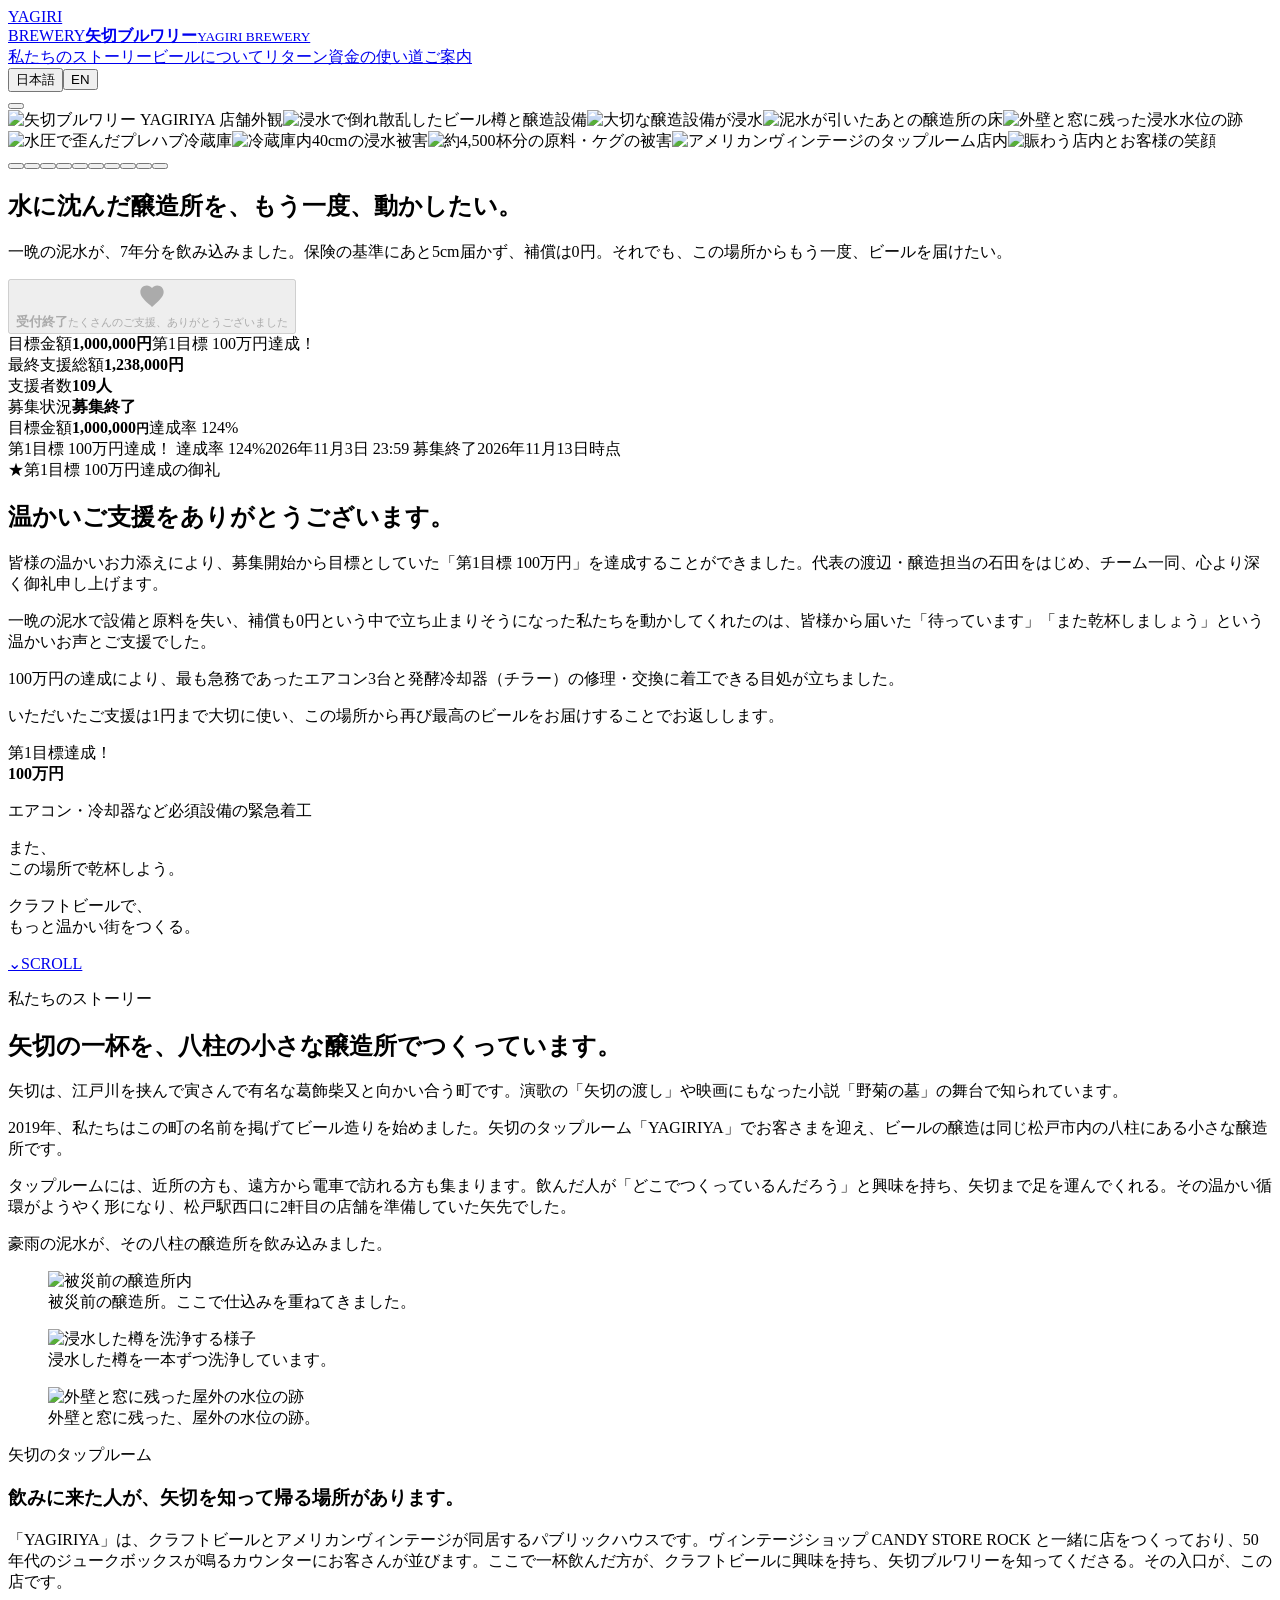
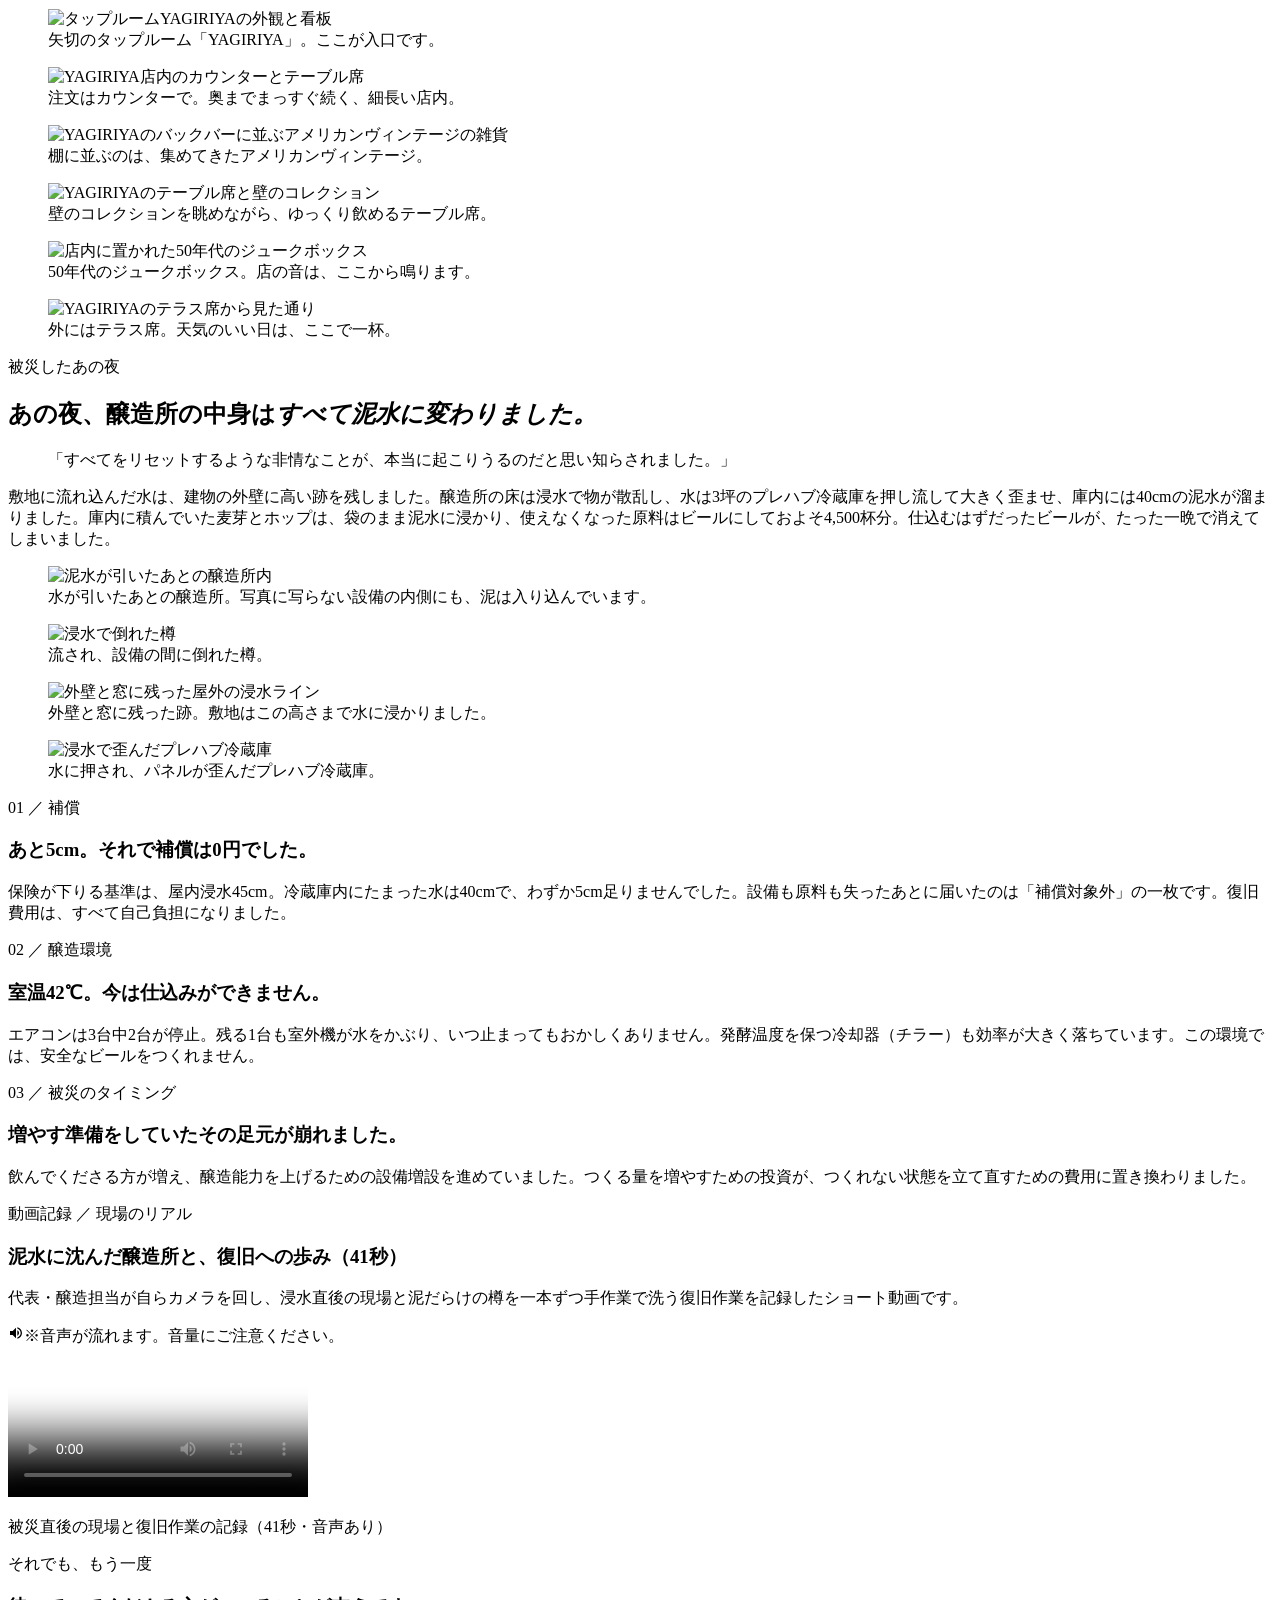
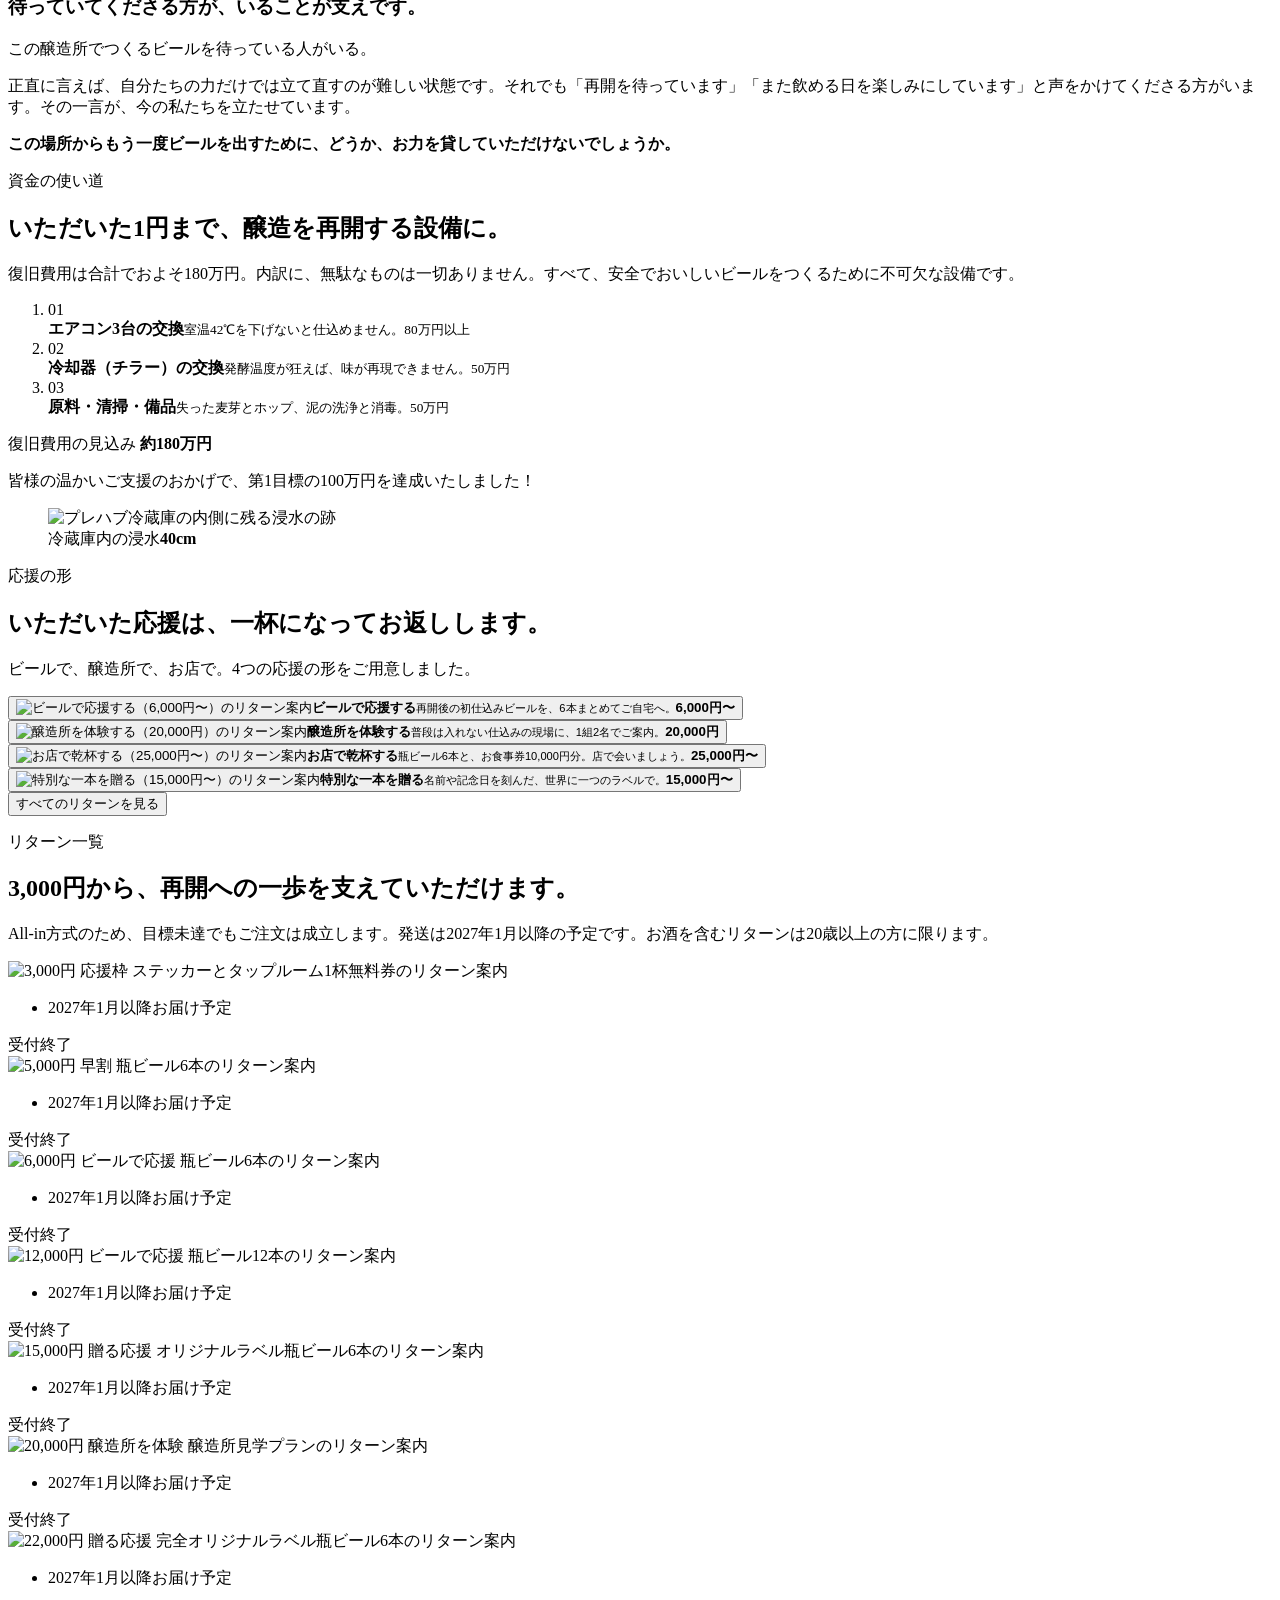
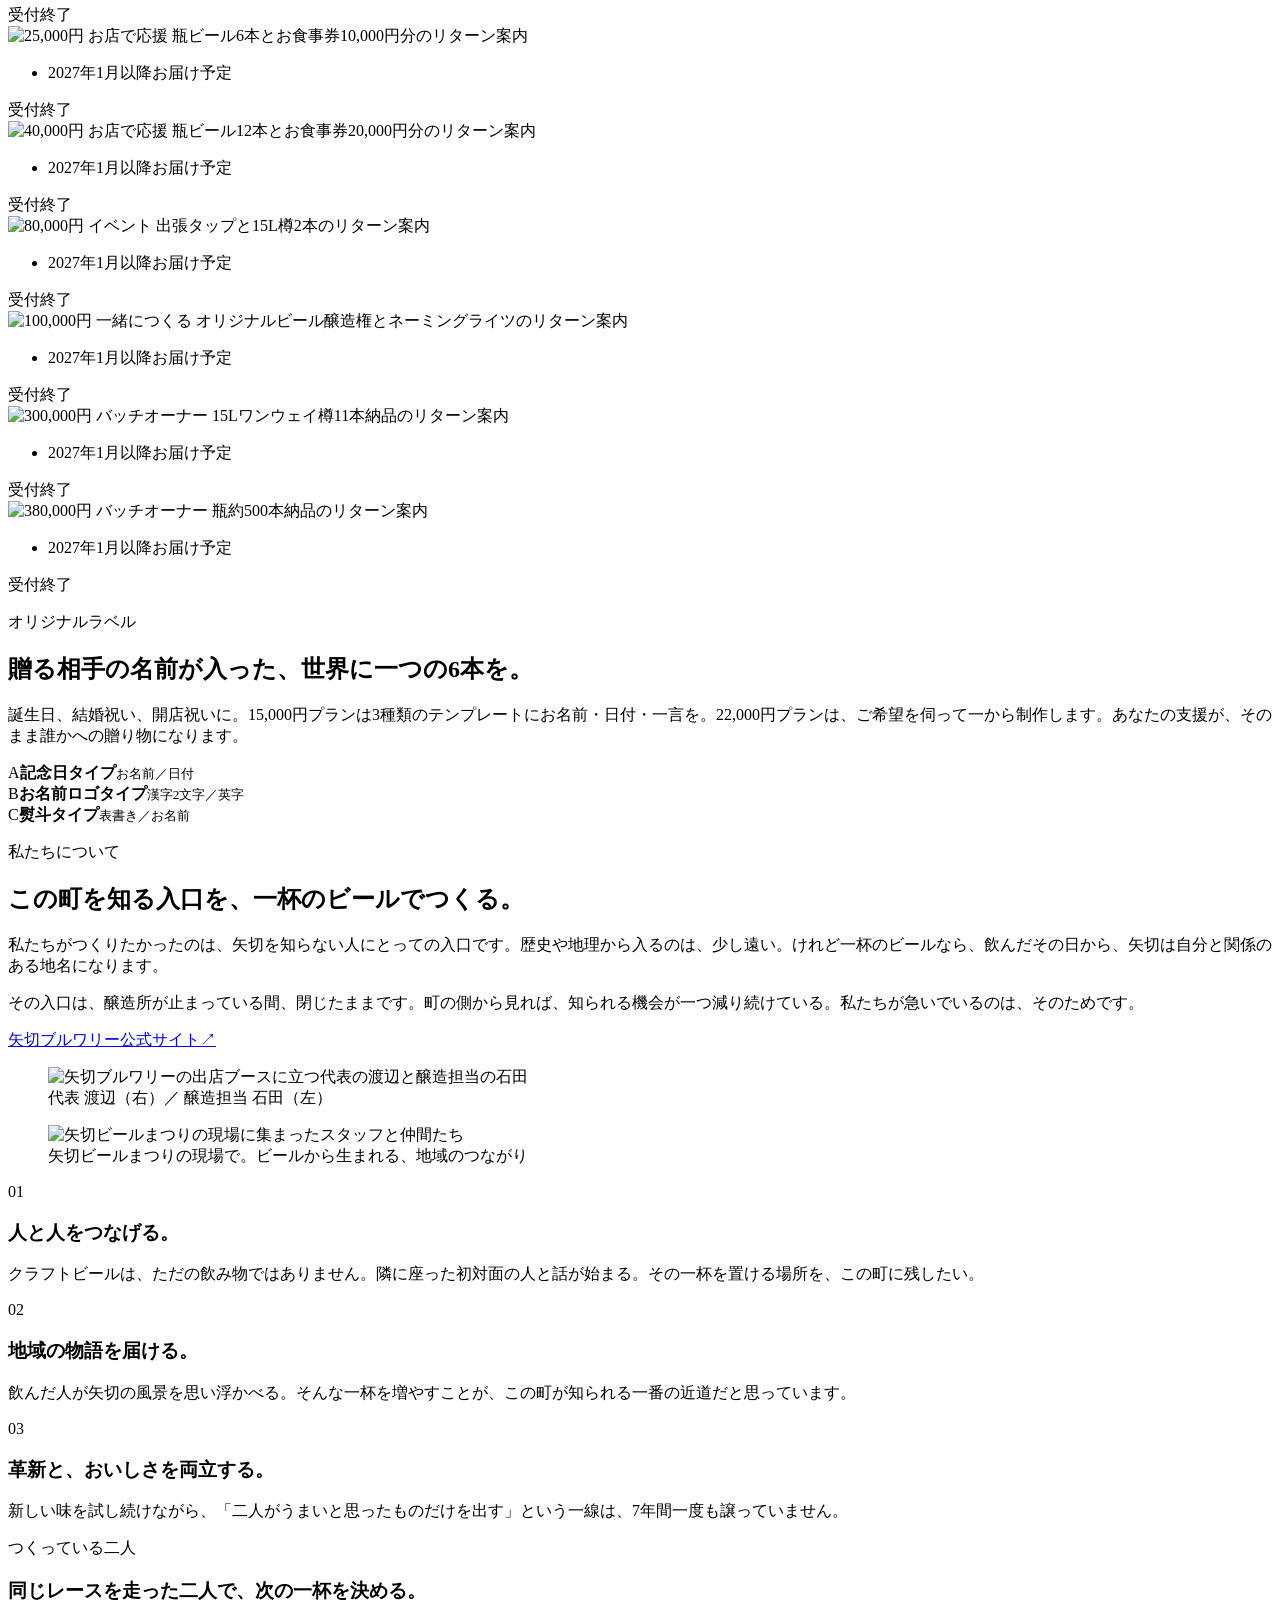
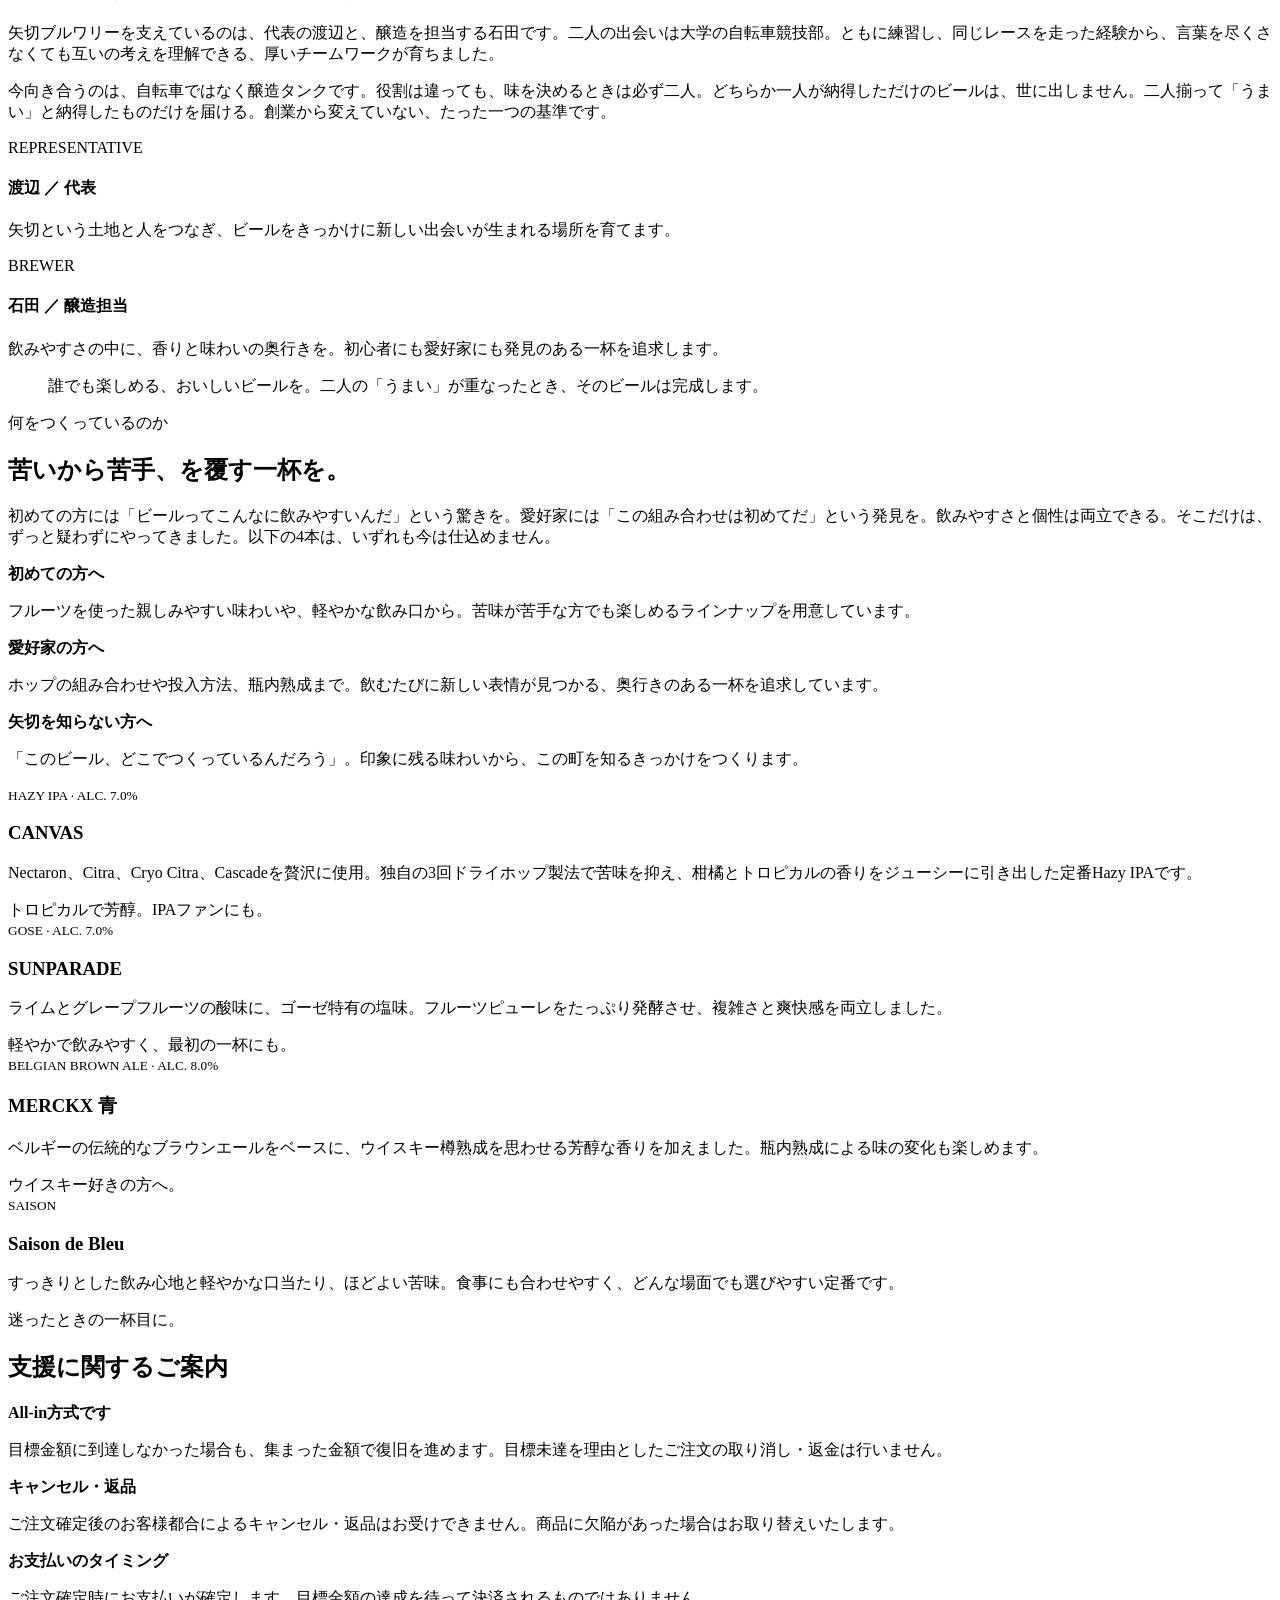
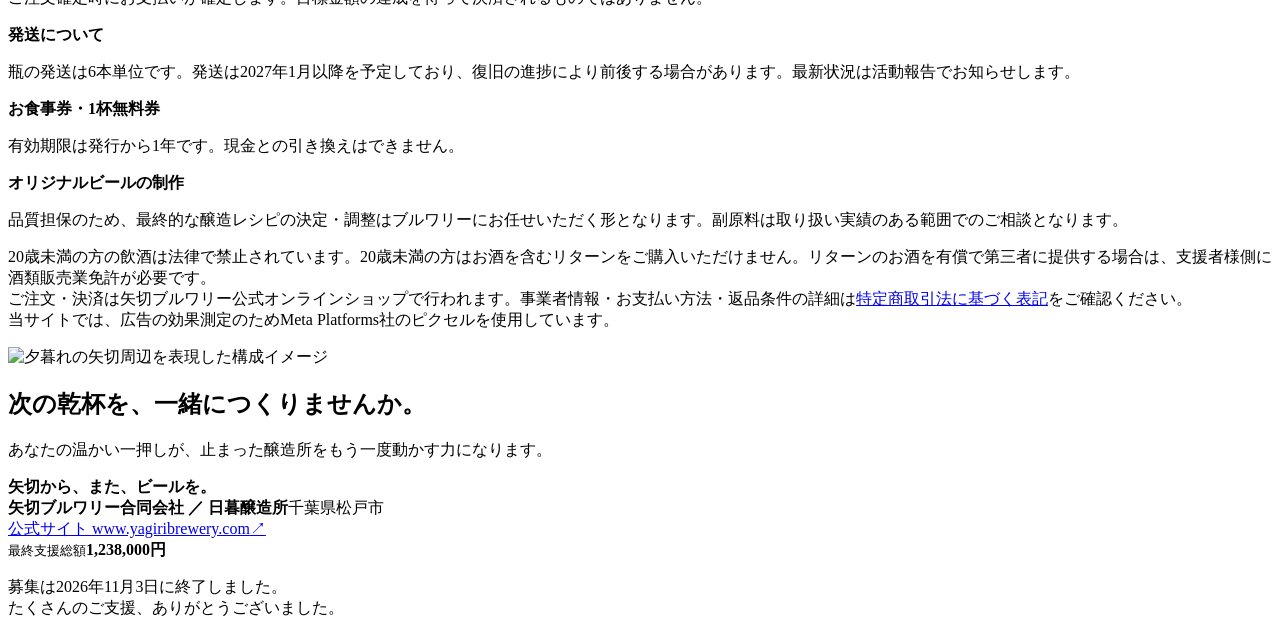
==== commit fd092766: "fix: 御礼カードから「総額約180万円〜200万円が必要です」の段落を削除 日本語・英語の両方から削除し、御礼カードに200万円の記載が残らないことをテストで確かめる。" ====
--- a/public/index.html
+++ b/public/index.html
@@ -109,13 +109,13 @@
         ]
       }
     </script>
-    <script type="module" crossorigin src="/assets/index-B_BiiEuE.js"></script>
+    <script type="module" crossorigin src="/assets/index-BVYDIM8M.js"></script>
     <link rel="stylesheet" crossorigin href="/assets/index-h2QHX0nP.css">
   </head>
   <body>
     <!-- Meta Pixel（noscript）: <head> 内の <img> は不正なHTMLになるため <body> 先頭に置く -->
     <noscript><img height="1" width="1" style="display:none" alt="" src="https://www.facebook.com/tr?id=1768844530815552&ev=PageView&noscript=1" /></noscript>
-    <div id="root"><link rel="preload" as="image" href="/assets/shop_entrance.webp" fetchPriority="high"/><link rel="preload" as="image" href="/assets/slide_flooded_kegs.webp" fetchPriority="auto"/><link rel="preload" as="image" href="/assets/damage_tanks.webp" fetchPriority="auto"/><link rel="preload" as="image" href="/assets/slide_mud_floor.webp" fetchPriority="auto"/><link rel="preload" as="image" href="/assets/slide_flood_waterline.webp" fetchPriority="auto"/><link rel="preload" as="image" href="/assets/slide_damaged_coldroom.webp" fetchPriority="auto"/><link rel="preload" as="image" href="/assets/damage_floor.webp" fetchPriority="auto"/><link rel="preload" as="image" href="/assets/damage_kegs.webp" fetchPriority="auto"/><link rel="preload" as="image" href="/assets/taproom-bar.webp" fetchPriority="auto"/><link rel="preload" as="image" href="/assets/patrons_cheer.webp" fetchPriority="auto"/><main><header class="site-header "><a class="brand" href="#top"><span class="brand-mark" aria-hidden="true">YAGIRI<br/>BREWERY</span><span class="brand-text"><strong>矢切ブルワリー</strong><small>YAGIRI BREWERY</small></span></a><nav class=""><a href="#story">私たちのストーリー</a><a href="#beers">ビールについて</a><a href="#returns">リターン</a><a href="#recovery">資金の使い道</a><a href="#faq">ご案内</a></nav><div class="header-actions"><div class="lang-switch" role="group" aria-label="言語 / Language"><button type="button" lang="ja" aria-pressed="true">日本語</button><button type="button" lang="en" aria-pressed="false" aria-label="English">EN</button></div></div><button class="menu-toggle" aria-label="メニューを開く" aria-expanded="false"><span></span><span></span><span></span></button></header><section id="top" class="hero-v4"><div class="hero-v4-stage"><img src="/assets/shop_entrance.webp" alt="矢切ブルワリー YAGIRIYA 店舗外観" class="hero-stage-bg active" fetchPriority="high" decoding="async"/><img src="/assets/slide_flooded_kegs.webp" alt="浸水で倒れ散乱したビール樽と醸造設備" class="hero-stage-bg " fetchPriority="auto" decoding="async"/><img src="/assets/damage_tanks.webp" alt="大切な醸造設備が浸水" class="hero-stage-bg " fetchPriority="auto" decoding="async"/><img src="/assets/slide_mud_floor.webp" alt="泥水が引いたあとの醸造所の床" class="hero-stage-bg " fetchPriority="auto" decoding="async"/><img src="/assets/slide_flood_waterline.webp" alt="外壁と窓に残った浸水水位の跡" class="hero-stage-bg " fetchPriority="auto" decoding="async"/><img src="/assets/slide_damaged_coldroom.webp" alt="水圧で歪んだプレハブ冷蔵庫" class="hero-stage-bg " fetchPriority="auto" decoding="async"/><img src="/assets/damage_floor.webp" alt="冷蔵庫内40cmの浸水被害" class="hero-stage-bg " fetchPriority="auto" decoding="async"/><img src="/assets/damage_kegs.webp" alt="約4,500杯分の原料・ケグの被害" class="hero-stage-bg " fetchPriority="auto" decoding="async"/><img src="/assets/taproom-bar.webp" alt="アメリカンヴィンテージのタップルーム店内" class="hero-stage-bg " fetchPriority="auto" decoding="async"/><img src="/assets/patrons_cheer.webp" alt="賑わう店内とお客様の笑顔" class="hero-stage-bg " fetchPriority="auto" decoding="async"/><div class="hero-slide-dots"><button class="slide-dot active" aria-label="スライド 1枚目を表示"></button><button class="slide-dot " aria-label="スライド 2枚目を表示"></button><button class="slide-dot " aria-label="スライド 3枚目を表示"></button><button class="slide-dot " aria-label="スライド 4枚目を表示"></button><button class="slide-dot " aria-label="スライド 5枚目を表示"></button><button class="slide-dot " aria-label="スライド 6枚目を表示"></button><button class="slide-dot " aria-label="スライド 7枚目を表示"></button><button class="slide-dot " aria-label="スライド 8枚目を表示"></button><button class="slide-dot " aria-label="スライド 9枚目を表示"></button><button class="slide-dot " aria-label="スライド 10枚目を表示"></button></div></div><div class="hero-v4-dashboard"><div class="hero-project-intro"><h1 class="hero-project-title"><span class="title-ln">水に沈んだ醸造所を、</span><span class="title-ln title-highlight">もう一度、動かしたい。</span></h1><p class="hero-project-lead"><span class="lead-ln">一晩の泥水が、7年分を飲み込みました。</span><span class="lead-ln">保険の基準にあと5cm届かず、補償は0円。</span><span class="lead-ln">それでも、この場所からもう一度、ビールを届けたい。</span></p></div><div class="hero-v4-cta-wrap"><button class="hero-v4-cta-btn" disabled=""><span class="cta-heart-icon" aria-hidden="true"><svg viewBox="0 0 24 24" width="28" height="28" fill="currentColor"><path d="M12 21.35l-1.45-1.32C5.4 15.36 2 12.28 2 8.5 2 5.42 4.42 3 7.5 3c1.74 0 3.41.81 4.5 2.09C13.09 3.81 14.76 3 16.5 3 19.58 3 22 5.42 22 8.5c0 3.78-3.4 6.86-8.55 11.54L12 21.35z"></path></svg></span><div class="cta-text-group"><strong class="cta-main-text">受付終了</strong><small class="cta-sub-text">たくさんのご支援、ありがとうございました</small></div></button></div><div class="fund-v4-status"><div class="fund-v4-figures"><div class="fund-v4-col"><span class="fund-col-label">目標金額</span><strong class="fund-col-val nowrap">1,000,000<span class="fund-unit">円</span></strong><span class="fund-col-subtag">第1目標 100万円達成！</span></div><div class="fund-v4-col active-highlight"><span class="fund-col-label">最終支援総額</span><strong class="fund-col-val accent nowrap">1,238,000<span class="fund-unit">円</span></strong></div><div class="fund-v4-col"><span class="fund-col-label">支援者数</span><strong class="fund-col-val nowrap">109<span class="fund-unit">人</span></strong></div><div class="fund-v4-col"><span class="fund-col-label">募集状況</span><strong class="fund-col-val nowrap">募集終了</strong></div><div class="fund-v4-badge"><span class="badge-sub">目標金額</span><strong class="badge-amount">1,000,000<small>円</small></strong><span class="badge-sub">達成率 124%</span></div></div><div class="fund-v4-progress-wrap"><div class="fund-v4-progress-bar" role="progressbar" aria-label="目標金額の達成率" aria-valuenow="100" aria-valuetext="達成率 124%" aria-valuemin="0" aria-valuemax="100"><div class="fund-v4-progress-fill" style="width:100%"></div></div><div class="fund-v4-progress-foot"><span class="fund-v4-status-text"><span class="status-highlight">第1目標 100万円達成！<!-- --> </span>達成率 124%</span><span class="fund-v4-deadline">2026年11月3日 23:59 募集終了</span><span class="fund-v4-date">2026年11月13日時点</span></div></div></div><article class="hero-v4-announcement"><div class="announcement-header"><span class="announcement-badge"><span class="badge-star" aria-hidden="true">★</span>第1目標 100万円達成の御礼</span><h2 class="announcement-title"><span class="announcement-title-ln">温かいご支援をありがとうございます。</span></h2></div><div class="announcement-body"><p class="announcement-lead">皆様の温かいお力添えにより、募集開始から目標としていた「第1目標 100万円」を達成することができました。代表の渡辺・醸造担当の石田をはじめ、チーム一同、心より深く御礼申し上げます。</p><div class="announcement-text"><p>一晩の泥水で設備と原料を失い、補償も0円という中で立ち止まりそうになった私たちを動かしてくれたのは、皆様から届いた「待っています」「また乾杯しましょう」という温かいお声とご支援でした。</p><p>100万円の達成により、最も急務であったエアコン3台と発酵冷却器（チラー）の修理・交換に着工できる目処が立ちました。</p><p>しかし、泥の入った設備の消毒・清掃から、安全基準を満たした初仕込みビールの原料調達、そして醸造所の完全再開までには、総額約180万円〜200万円が必要です。</p><p>いただいたご支援は1円まで大切に使い、この場所から再び最高のビールをお届けすることでお返しします。</p></div><div class="announcement-goals-grid"><div class="announcement-goal-card achieved"><div class="goal-card-top"><span class="goal-label">第1目標</span><span class="goal-status">達成！</span></div><strong class="goal-amount">100万円</strong><p class="goal-desc">エアコン・冷却器など必須設備の緊急着工</p></div></div></div></article></div><div class="hero-v4-toast-banner"><div class="toast-banner-content"><p class="toast-brush-lead">また、<br/>この場所で乾杯しよう。</p><p class="toast-sub-lead">クラフトビールで、<br class="mobile-only"/>もっと温かい街をつくる。</p><a href="#story" class="toast-scroll-prompt" aria-label="ストーリーを読む"><span class="scroll-arrow">⌄</span><span class="scroll-text">SCROLL</span></a></div></div></section><section id="story" class="story section"><header class="section-head"><p class="section-label">私たちのストーリー</p><h2><span class="ln">矢切の一杯を、八柱の</span><span class="ln">小さな醸造所でつくっています。</span></h2></header><div class="story-body"><article><p>矢切は、江戸川を挟んで寅さんで有名な葛飾柴又と向かい合う町です。演歌の「矢切の渡し」や映画にもなった小説「野菊の墓」の舞台で知られています。</p><p>2019年、私たちはこの町の名前を掲げてビール造りを始めました。矢切のタップルーム「YAGIRIYA」でお客さまを迎え、ビールの醸造は同じ松戸市内の八柱にある小さな醸造所です。</p><p>タップルームには、近所の方も、遠方から電車で訪れる方も集まります。飲んだ人が「どこでつくっているんだろう」と興味を持ち、矢切まで足を運んでくれる。その温かい循環がようやく形になり、松戸駅西口に2軒目の店舗を準備していた矢先でした。</p><p>豪雨の泥水が、その八柱の醸造所を飲み込みました。</p></article><div class="story-media"><figure><img src="/assets/brewery-before.webp" alt="被災前の醸造所内" loading="lazy" decoding="async"/><figcaption>被災前の醸造所。ここで仕込みを重ねてきました。</figcaption></figure><div><figure><img src="/assets/cleanup-keg.webp" alt="浸水した樽を洗浄する様子" loading="lazy" decoding="async"/><figcaption>浸水した樽を一本ずつ洗浄しています。</figcaption></figure><figure><img src="/assets/flood-waterline.webp" alt="外壁と窓に残った屋外の水位の跡" loading="lazy" decoding="async"/><figcaption>外壁と窓に残った、屋外の水位の跡。</figcaption></figure></div></div></div><div class="taproom"><div class="taproom-head"><p class="section-label">矢切のタップルーム</p><h3><span class="ln">飲みに来た人が、矢切を</span><span class="ln">知って帰る場所があります。</span></h3><p>「YAGIRIYA」は、クラフトビールとアメリカンヴィンテージが同居するパブリックハウスです。ヴィンテージショップ CANDY STORE ROCK と一緒に店をつくっており、50年代のジュークボックスが鳴るカウンターにお客さんが並びます。ここで一杯飲んだ方が、クラフトビールに興味を持ち、矢切ブルワリーを知ってくださる。その入口が、この店です。</p></div><div class="taproom-grid"><figure><img src="/assets/taproom-exterior.webp" alt="タップルームYAGIRIYAの外観と看板" loading="lazy"/><figcaption>矢切のタップルーム「YAGIRIYA」。ここが入口です。</figcaption></figure><figure><img src="/assets/taproom-counter.webp" alt="YAGIRIYA店内のカウンターとテーブル席" loading="lazy"/><figcaption>注文はカウンターで。奥までまっすぐ続く、細長い店内。</figcaption></figure><figure><img src="/assets/taproom-bar.webp" alt="YAGIRIYAのバックバーに並ぶアメリカンヴィンテージの雑貨" loading="lazy"/><figcaption>棚に並ぶのは、集めてきたアメリカンヴィンテージ。</figcaption></figure><figure><img src="/assets/taproom-seats.webp" alt="YAGIRIYAのテーブル席と壁のコレクション" loading="lazy"/><figcaption>壁のコレクションを眺めながら、ゆっくり飲めるテーブル席。</figcaption></figure><figure><img src="/assets/taproom-jukebox.webp" alt="店内に置かれた50年代のジュークボックス" loading="lazy"/><figcaption>50年代のジュークボックス。店の音は、ここから鳴ります。</figcaption></figure><figure><img src="/assets/taproom-terrace.webp" alt="YAGIRIYAのテラス席から見た通り" loading="lazy"/><figcaption>外にはテラス席。天気のいい日は、ここで一杯。</figcaption></figure></div></div></section><section class="damage-story section" id="damage"><header><p class="section-label">被災したあの夜</p><h2><span class="ln">あの夜、醸造所の中身は</span><span class="ln"><em>すべて泥水に変わりました。</em></span></h2></header><div class="damage-lead"><blockquote><span class="ln">「すべてをリセットするような非情なことが、</span><span class="ln">本当に起こりうるのだと思い知らされました。」</span></blockquote><p>敷地に流れ込んだ水は、建物の外壁に高い跡を残しました。醸造所の床は浸水で物が散乱し、水は3坪のプレハブ冷蔵庫を押し流して大きく歪ませ、庫内には40cmの泥水が溜まりました。庫内に積んでいた麦芽とホップは、袋のまま泥水に浸かり、使えなくなった原料はビールにしておよそ4,500杯分。仕込むはずだったビールが、たった一晩で消えてしまいました。</p></div><figure class="damage-photo"><img src="/assets/flood-interior-mud.webp" alt="泥水が引いたあとの醸造所内" loading="lazy" decoding="async"/><figcaption>水が引いたあとの醸造所。写真に写らない設備の内側にも、泥は入り込んでいます。</figcaption></figure><div class="damage-documentary" aria-label="被災状況の記録写真"><figure><img src="/assets/flooded-kegs.webp" alt="浸水で倒れた樽" loading="lazy" decoding="async"/><figcaption>流され、設備の間に倒れた樽。</figcaption></figure><figure><img src="/assets/flood-waterline.webp" alt="外壁と窓に残った屋外の浸水ライン" loading="lazy" decoding="async"/><figcaption>外壁と窓に残った跡。敷地はこの高さまで水に浸かりました。</figcaption></figure><figure><img src="/assets/damaged-cold-room.webp" alt="浸水で歪んだプレハブ冷蔵庫" loading="lazy" decoding="async"/><figcaption>水に押され、パネルが歪んだプレハブ冷蔵庫。</figcaption></figure></div><div class="damage-details"><article><span>01 ／ 補償</span><h3><span class="ln">あと5cm。</span><span class="ln">それで補償は0円でした。</span></h3><p>保険が下りる基準は、屋内浸水45cm。冷蔵庫内にたまった水は40cmで、わずか5cm足りませんでした。設備も原料も失ったあとに届いたのは「補償対象外」の一枚です。復旧費用は、すべて自己負担になりました。</p></article><article><span>02 ／ 醸造環境</span><h3><span class="ln">室温42℃。</span><span class="ln">今は仕込みができません。</span></h3><p>エアコンは3台中2台が停止。残る1台も室外機が水をかぶり、いつ止まってもおかしくありません。発酵温度を保つ冷却器（チラー）も効率が大きく落ちています。この環境では、安全なビールをつくれません。</p></article><article><span>03 ／ 被災のタイミング</span><h3><span class="ln">増やす準備をしていた</span><span class="ln">その足元が崩れました。</span></h3><p>飲んでくださる方が増え、醸造能力を上げるための設備増設を進めていました。つくる量を増やすための投資が、つくれない状態を立て直すための費用に置き換わりました。</p></article></div><div class="damage-video-block"><div class="damage-video-copy"><p class="section-label">動画記録 ／ 現場のリアル</p><h3><span class="ln">泥水に沈んだ醸造所と、</span><span class="ln">復旧への歩み（41秒）</span></h3><p class="damage-video-lead">代表・醸造担当が自らカメラを回し、浸水直後の現場と泥だらけの樽を一本ずつ手作業で洗う復旧作業を記録したショート動画です。</p><div class="damage-video-note-wrap"><span class="damage-video-note"><span class="video-sound-icon" aria-hidden="true"><svg viewBox="0 0 24 24" width="16" height="16" fill="currentColor"><path d="M3 9v6h4l5 5V4L7 9H3zm13.5 3c0-1.77-1.02-3.29-2.5-4.03v8.05c1.48-.73 2.5-2.25 2.5-4.02zM14 3.23v2.06c2.89.86 5 3.54 5 6.71s-2.11 5.85-5 6.71v2.06c4.01-.91 7-4.49 7-8.77s-2.99-7.86-7-8.77z"></path></svg></span><span>※音声が流れます。音量にご注意ください。</span></span></div></div><div class="damage-video-player-wrap"><div class="damage-video-frame"><video class="damage-video-player" src="/assets/flood-appeal.mp4" poster="/assets/flood-appeal-poster.webp" controls="" playsInline="" preload="metadata" aria-label="被災直後の現場と復旧作業の記録（41秒・音声あり）">お使いのブラウザは動画の再生に対応していません。</video></div><p class="damage-video-caption">被災直後の現場と復旧作業の記録（41秒・音声あり）</p></div></div><div class="damage-appeal"><div><p class="section-label">それでも、もう一度</p><h3><span class="ln">待っていてくださる方が、</span><span class="ln">いることが支えです。</span></h3></div><div><p>この醸造所でつくるビールを待っている人がいる。</p><p>正直に言えば、自分たちの力だけでは立て直すのが難しい状態です。それでも「再開を待っています」「また飲める日を楽しみにしています」と声をかけてくださる方がいます。その一言が、今の私たちを立たせています。</p><p><strong><span class="ln">この場所からもう一度ビールを出すために、</span><span class="ln">どうか、お力を貸していただけないでしょうか。</span></strong></p></div></div></section><section id="recovery" class="recovery section"><header class="section-head"><p class="section-label">資金の使い道</p><h2><span class="ln">いただいた1円まで、</span><span class="ln">醸造を再開する設備に。</span></h2></header><div class="recovery-body"><div class="recovery-copy"><p>復旧費用は合計でおよそ180万円。内訳に、無駄なものは一切ありません。すべて、安全でおいしいビールをつくるために不可欠な設備です。</p><ol><li><span>01</span><div><b>エアコン3台の交換</b><small>室温42℃を下げないと仕込めません。80万円以上</small></div></li><li><span>02</span><div><b>冷却器（チラー）の交換</b><small>発酵温度が狂えば、味が再現できません。50万円</small></div></li><li><span>03</span><div><b>原料・清掃・備品</b><small>失った麦芽とホップ、泥の洗浄と消毒。50万円</small></div></li></ol><p class="total">復旧費用の見込み<!-- --> <strong>約180万円</strong></p><p class="reach"><span class="ln">皆様の温かいご支援のおかげで、</span><span class="ln">第1目標の100万円を達成いたしました！</span></p></div><figure class="waterline"><img src="/assets/flood-waterline.webp" alt="プレハブ冷蔵庫の内側に残る浸水の跡" loading="lazy" decoding="async"/><figcaption><span>冷蔵庫内の浸水</span><strong>40cm</strong></figcaption></figure></div></section><section class="join section"><header><p class="section-label">応援の形</p><h2><span class="ln">いただいた応援は、</span><span class="ln">一杯になってお返しします。</span></h2><p>ビールで、醸造所で、お店で。4つの応援の形をご用意しました。</p></header><div class="featured-grid"><button class="featured-card"><img src="/assets/reward-6000.png" alt="ビールで応援する（6,000円〜）のリターン案内" loading="lazy" decoding="async"/><span><b>ビールで応援する</b><small>再開後の初仕込みビールを、6本まとめてご自宅へ。</small><strong>6,000円〜</strong></span></button><button class="featured-card"><img src="/assets/reward-20000.png" alt="醸造所を体験する（20,000円）のリターン案内" loading="lazy" decoding="async"/><span><b>醸造所を体験する</b><small>普段は入れない仕込みの現場に、1組2名でご案内。</small><strong>20,000円</strong></span></button><button class="featured-card"><img src="/assets/reward-25000.png" alt="お店で乾杯する（25,000円〜）のリターン案内" loading="lazy" decoding="async"/><span><b>お店で乾杯する</b><small>瓶ビール6本と、お食事券10,000円分。店で会いましょう。</small><strong>25,000円〜</strong></span></button><button class="featured-card"><img src="/assets/reward-15000.png" alt="特別な一本を贈る（15,000円〜）のリターン案内" loading="lazy" decoding="async"/><span><b>特別な一本を贈る</b><small>名前や記念日を刻んだ、世界に一つのラベルで。</small><strong>15,000円〜</strong></span></button></div><button class="text-link">すべてのリターンを見る</button></section><section id="returns" class="returns section"><header><p class="section-label">リターン一覧</p><h2><span class="ln">3,000円から、</span><span class="ln">再開への一歩を支えていただけます。</span></h2><p>All-in方式のため、目標未達でもご注文は成立します。発送は2027年1月以降の予定です。お酒を含むリターンは20歳以上の方に限ります。</p></header><div class="reward-list"><article><img class="reward-image" src="/assets/reward-3000.png" alt="3,000円 応援枠 ステッカーとタップルーム1杯無料券のリターン案内" loading="lazy" decoding="async"/><ul class="reward-meta"><li>2027年1月以降お届け予定</li></ul><span class="reward-cta is-closed" aria-disabled="true">受付終了</span></article><article><img class="reward-image" src="/assets/reward-5000.png" alt="5,000円 早割 瓶ビール6本のリターン案内" loading="lazy" decoding="async"/><ul class="reward-meta"><li>2027年1月以降お届け予定</li></ul><span class="reward-cta is-closed" aria-disabled="true">受付終了</span></article><article><img class="reward-image" src="/assets/reward-6000.png" alt="6,000円 ビールで応援 瓶ビール6本のリターン案内" loading="lazy" decoding="async"/><ul class="reward-meta"><li>2027年1月以降お届け予定</li></ul><span class="reward-cta is-closed" aria-disabled="true">受付終了</span></article><article><img class="reward-image" src="/assets/reward-12000.png" alt="12,000円 ビールで応援 瓶ビール12本のリターン案内" loading="lazy" decoding="async"/><ul class="reward-meta"><li>2027年1月以降お届け予定</li></ul><span class="reward-cta is-closed" aria-disabled="true">受付終了</span></article><article><img class="reward-image" src="/assets/reward-15000.png" alt="15,000円 贈る応援 オリジナルラベル瓶ビール6本のリターン案内" loading="lazy" decoding="async"/><ul class="reward-meta"><li>2027年1月以降お届け予定</li></ul><span class="reward-cta is-closed" aria-disabled="true">受付終了</span></article><article><img class="reward-image" src="/assets/reward-20000.png" alt="20,000円 醸造所を体験 醸造所見学プランのリターン案内" loading="lazy" decoding="async"/><ul class="reward-meta"><li>2027年1月以降お届け予定</li></ul><span class="reward-cta is-closed" aria-disabled="true">受付終了</span></article><article><img class="reward-image" src="/assets/reward-22000.png" alt="22,000円 贈る応援 完全オリジナルラベル瓶ビール6本のリターン案内" loading="lazy" decoding="async"/><ul class="reward-meta"><li>2027年1月以降お届け予定</li></ul><span class="reward-cta is-closed" aria-disabled="true">受付終了</span></article><article><img class="reward-image" src="/assets/reward-25000.png" alt="25,000円 お店で応援 瓶ビール6本とお食事券10,000円分のリターン案内" loading="lazy" decoding="async"/><ul class="reward-meta"><li>2027年1月以降お届け予定</li></ul><span class="reward-cta is-closed" aria-disabled="true">受付終了</span></article><article><img class="reward-image" src="/assets/reward-40000.png" alt="40,000円 お店で応援 瓶ビール12本とお食事券20,000円分のリターン案内" loading="lazy" decoding="async"/><ul class="reward-meta"><li>2027年1月以降お届け予定</li></ul><span class="reward-cta is-closed" aria-disabled="true">受付終了</span></article><article><img class="reward-image" src="/assets/reward-80000.png" alt="80,000円 イベント 出張タップと15L樽2本のリターン案内" loading="lazy" decoding="async"/><ul class="reward-meta"><li>2027年1月以降お届け予定</li></ul><span class="reward-cta is-closed" aria-disabled="true">受付終了</span></article><article><img class="reward-image" src="/assets/reward-100000.png" alt="100,000円 一緒につくる オリジナルビール醸造権とネーミングライツのリターン案内" loading="lazy" decoding="async"/><ul class="reward-meta"><li>2027年1月以降お届け予定</li></ul><span class="reward-cta is-closed" aria-disabled="true">受付終了</span></article><article><img class="reward-image" src="/assets/reward-300000.png" alt="300,000円 バッチオーナー 15Lワンウェイ樽11本納品のリターン案内" loading="lazy" decoding="async"/><ul class="reward-meta"><li>2027年1月以降お届け予定</li></ul><span class="reward-cta is-closed" aria-disabled="true">受付終了</span></article><article><img class="reward-image" src="/assets/reward-380000.png" alt="380,000円 バッチオーナー 瓶約500本納品のリターン案内" loading="lazy" decoding="async"/><ul class="reward-meta"><li>2027年1月以降お届け予定</li></ul><span class="reward-cta is-closed" aria-disabled="true">受付終了</span></article></div></section><section class="label-section section"><div><p class="section-label">オリジナルラベル</p><h2><span class="ln">贈る相手の名前が入った、</span><span class="ln">世界に一つの6本を。</span></h2><p>誕生日、結婚祝い、開店祝いに。15,000円プランは3種類のテンプレートにお名前・日付・一言を。22,000円プランは、ご希望を伺って一から制作します。あなたの支援が、そのまま誰かへの贈り物になります。</p></div><div class="label-types"><article><span>A</span><b>記念日タイプ</b><small>お名前／日付</small></article><article><span>B</span><b>お名前ロゴタイプ</b><small>漢字2文字／英字</small></article><article><span>C</span><b>熨斗タイプ</b><small>表書き／お名前</small></article></div></section><section id="about" class="people section"><header class="section-head"><p class="section-label">私たちについて</p><h2><span class="ln">この町を知る入口を、</span><span class="ln">一杯のビールでつくる。</span></h2></header><div class="people-body"><article><p>私たちがつくりたかったのは、矢切を知らない人にとっての入口です。歴史や地理から入るのは、少し遠い。けれど一杯のビールなら、飲んだその日から、矢切は自分と関係のある地名になります。</p><p>その入口は、醸造所が止まっている間、閉じたままです。町の側から見れば、知られる機会が一つ減り続けている。私たちが急いでいるのは、そのためです。</p><a class="official-link" href="https://www.yagiribrewery.com/" target="_blank" rel="noopener noreferrer">矢切ブルワリー公式サイト<span aria-hidden="true">↗</span></a></article><div class="people-media"><figure class="people-portrait"><img src="/assets/watanabe-ishida-team.png" alt="矢切ブルワリーの出店ブースに立つ代表の渡辺と醸造担当の石田" loading="lazy" decoding="async"/><figcaption>代表 渡辺（右）／ 醸造担当 石田（左）</figcaption></figure><figure class="people-fest"><img src="/assets/beerfest-team.webp" alt="矢切ビールまつりの現場に集まったスタッフと仲間たち" loading="lazy"/><figcaption>矢切ビールまつりの現場で。ビールから生まれる、地域のつながり</figcaption></figure></div></div><div class="beliefs"><article><span>01</span><h3>人と人をつなげる。</h3><p>クラフトビールは、ただの飲み物ではありません。隣に座った初対面の人と話が始まる。その一杯を置ける場所を、この町に残したい。</p></article><article><span>02</span><h3>地域の物語を届ける。</h3><p>飲んだ人が矢切の風景を思い浮かべる。そんな一杯を増やすことが、この町が知られる一番の近道だと思っています。</p></article><article><span>03</span><h3>革新と、おいしさを両立する。</h3><p>新しい味を試し続けながら、「二人がうまいと思ったものだけを出す」という一線は、7年間一度も譲っていません。</p></article></div><div id="team" class="team-story"><div class="team-story-heading"><p class="section-label">つくっている二人</p><h3><span class="ln">同じレースを走った二人で、</span><span class="ln">次の一杯を決める。</span></h3></div><div class="team-story-copy"><p>矢切ブルワリーを支えているのは、代表の渡辺と、醸造を担当する石田です。二人の出会いは大学の自転車競技部。ともに練習し、同じレースを走った経験から、言葉を尽くさなくても互いの考えを理解できる、厚いチームワークが育ちました。</p><p>今向き合うのは、自転車ではなく醸造タンクです。役割は違っても、味を決めるときは必ず二人。どちらか一人が納得しただけのビールは、世に出しません。二人揃って「うまい」と納得したものだけを届ける。創業から変えていない、たった一つの基準です。</p></div><div class="team-roles"><article><span>REPRESENTATIVE</span><h4>渡辺 ／ 代表</h4><p>矢切という土地と人をつなぎ、ビールをきっかけに新しい出会いが生まれる場所を育てます。</p></article><article><span>BREWER</span><h4>石田 ／ 醸造担当</h4><p>飲みやすさの中に、香りと味わいの奥行きを。初心者にも愛好家にも発見のある一杯を追求します。</p></article></div><blockquote><span class="ln">誰でも楽しめる、おいしいビールを。</span><span class="ln">二人の「うまい」が重なったとき、そのビールは完成します。</span></blockquote></div></section><section id="beers" class="beer-section section"><header><p class="section-label">何をつくっているのか</p><h2><span class="ln">苦いから苦手、を</span><span class="ln">覆す一杯を。</span></h2><p>初めての方には「ビールってこんなに飲みやすいんだ」という驚きを。愛好家には「この組み合わせは初めてだ」という発見を。飲みやすさと個性は両立できる。そこだけは、ずっと疑わずにやってきました。以下の4本は、いずれも今は仕込めません。</p></header><div class="beer-intro"><article><b>初めての方へ</b><p>フルーツを使った親しみやすい味わいや、軽やかな飲み口から。苦味が苦手な方でも楽しめるラインナップを用意しています。</p></article><article><b>愛好家の方へ</b><p>ホップの組み合わせや投入方法、瓶内熟成まで。飲むたびに新しい表情が見つかる、奥行きのある一杯を追求しています。</p></article><article><b>矢切を知らない方へ</b><p>「このビール、どこでつくっているんだろう」。印象に残る味わいから、この町を知るきっかけをつくります。</p></article></div><div class="beer-lineup"><article><div><small>HAZY IPA · ALC. 7.0%</small><h3>CANVAS</h3></div><p>Nectaron、Citra、Cryo Citra、Cascadeを贅沢に使用。独自の3回ドライホップ製法で苦味を抑え、柑橘とトロピカルの香りをジューシーに引き出した定番Hazy IPAです。</p><span>トロピカルで芳醇。IPAファンにも。</span></article><article><div><small>GOSE · ALC. 7.0%</small><h3>SUNPARADE</h3></div><p>ライムとグレープフルーツの酸味に、ゴーゼ特有の塩味。フルーツピューレをたっぷり発酵させ、複雑さと爽快感を両立しました。</p><span>軽やかで飲みやすく、最初の一杯にも。</span></article><article><div><small>BELGIAN BROWN ALE · ALC. 8.0%</small><h3>MERCKX 青</h3></div><p>ベルギーの伝統的なブラウンエールをベースに、ウイスキー樽熟成を思わせる芳醇な香りを加えました。瓶内熟成による味の変化も楽しめます。</p><span>ウイスキー好きの方へ。</span></article><article><div><small>SAISON</small><h3>Saison de Bleu</h3></div><p>すっきりとした飲み心地と軽やかな口当たり、ほどよい苦味。食事にも合わせやすく、どんな場面でも選びやすい定番です。</p><span>迷ったときの一杯目に。</span></article></div></section><section id="faq" class="guide section"><header class="guide-head"><h2>支援に関するご案内</h2></header><div><article><b>All-in方式です</b><p>目標金額に到達しなかった場合も、集まった金額で復旧を進めます。目標未達を理由としたご注文の取り消し・返金は行いません。</p></article><article><b>キャンセル・返品</b><p>ご注文確定後のお客様都合によるキャンセル・返品はお受けできません。商品に欠陥があった場合はお取り替えいたします。</p></article><article><b>お支払いのタイミング</b><p>ご注文確定時にお支払いが確定します。目標金額の達成を待って決済されるものではありません。</p></article><article><b>発送について</b><p>瓶の発送は6本単位です。発送は2027年1月以降を予定しており、復旧の進捗により前後する場合があります。最新状況は活動報告でお知らせします。</p></article><article><b>お食事券・1杯無料券</b><p>有効期限は発行から1年です。現金との引き換えはできません。</p></article><article><b>オリジナルビールの制作</b><p>品質担保のため、最終的な醸造レシピの決定・調整はブルワリーにお任せいただく形となります。副原料は取り扱い実績のある範囲でのご相談となります。</p></article></div><p class="legal">20歳未満の方の飲酒は法律で禁止されています。20歳未満の方はお酒を含むリターンをご購入いただけません。リターンのお酒を有償で第三者に提供する場合は、支援者様側に酒類販売業免許が必要です。<br/>ご注文・決済は矢切ブルワリー公式オンラインショップで行われます。事業者情報・お支払い方法・返品条件の詳細は<a href="https://www.yagiribrewery.com/law" target="_blank" rel="noopener noreferrer">特定商取引法に基づく表記</a>をご確認ください。<br/>当サイトでは、広告の効果測定のためMeta Platforms社のピクセルを使用しています。</p></section><section class="closing section"><img src="/assets/yagiri-river.png" alt="夕暮れの矢切周辺を表現した構成イメージ" loading="lazy" decoding="async"/><div><h2><span class="ln">次の乾杯を、</span><span class="ln">一緒につくりませんか。</span></h2><p><span class="ln">あなたの温かい一押しが、止まった醸造所を</span><span class="ln">もう一度動かす力になります。</span></p></div><strong>矢切から、また、ビールを。</strong></section><footer><div><b>矢切ブルワリー合同会社 ／ 日暮醸造所</b><span>千葉県松戸市</span></div><a class="footer-official" href="https://www.yagiribrewery.com/" target="_blank" rel="noopener noreferrer">公式サイト www.yagiribrewery.com<span aria-hidden="true">↗</span></a></footer><div class="support-bar is-closed"><div class="support-bar-figure"><small>最終支援総額</small><strong>1,238,000<span>円</span></strong></div><p class="support-bar-note">募集は2026年11月3日に終了しました。<br/>たくさんのご支援、ありがとうございました。</p></div></main></div>+    <div id="root"><link rel="preload" as="image" href="/assets/shop_entrance.webp" fetchPriority="high"/><link rel="preload" as="image" href="/assets/slide_flooded_kegs.webp" fetchPriority="auto"/><link rel="preload" as="image" href="/assets/damage_tanks.webp" fetchPriority="auto"/><link rel="preload" as="image" href="/assets/slide_mud_floor.webp" fetchPriority="auto"/><link rel="preload" as="image" href="/assets/slide_flood_waterline.webp" fetchPriority="auto"/><link rel="preload" as="image" href="/assets/slide_damaged_coldroom.webp" fetchPriority="auto"/><link rel="preload" as="image" href="/assets/damage_floor.webp" fetchPriority="auto"/><link rel="preload" as="image" href="/assets/damage_kegs.webp" fetchPriority="auto"/><link rel="preload" as="image" href="/assets/taproom-bar.webp" fetchPriority="auto"/><link rel="preload" as="image" href="/assets/patrons_cheer.webp" fetchPriority="auto"/><main><header class="site-header "><a class="brand" href="#top"><span class="brand-mark" aria-hidden="true">YAGIRI<br/>BREWERY</span><span class="brand-text"><strong>矢切ブルワリー</strong><small>YAGIRI BREWERY</small></span></a><nav class=""><a href="#story">私たちのストーリー</a><a href="#beers">ビールについて</a><a href="#returns">リターン</a><a href="#recovery">資金の使い道</a><a href="#faq">ご案内</a></nav><div class="header-actions"><div class="lang-switch" role="group" aria-label="言語 / Language"><button type="button" lang="ja" aria-pressed="true">日本語</button><button type="button" lang="en" aria-pressed="false" aria-label="English">EN</button></div></div><button class="menu-toggle" aria-label="メニューを開く" aria-expanded="false"><span></span><span></span><span></span></button></header><section id="top" class="hero-v4"><div class="hero-v4-stage"><img src="/assets/shop_entrance.webp" alt="矢切ブルワリー YAGIRIYA 店舗外観" class="hero-stage-bg active" fetchPriority="high" decoding="async"/><img src="/assets/slide_flooded_kegs.webp" alt="浸水で倒れ散乱したビール樽と醸造設備" class="hero-stage-bg " fetchPriority="auto" decoding="async"/><img src="/assets/damage_tanks.webp" alt="大切な醸造設備が浸水" class="hero-stage-bg " fetchPriority="auto" decoding="async"/><img src="/assets/slide_mud_floor.webp" alt="泥水が引いたあとの醸造所の床" class="hero-stage-bg " fetchPriority="auto" decoding="async"/><img src="/assets/slide_flood_waterline.webp" alt="外壁と窓に残った浸水水位の跡" class="hero-stage-bg " fetchPriority="auto" decoding="async"/><img src="/assets/slide_damaged_coldroom.webp" alt="水圧で歪んだプレハブ冷蔵庫" class="hero-stage-bg " fetchPriority="auto" decoding="async"/><img src="/assets/damage_floor.webp" alt="冷蔵庫内40cmの浸水被害" class="hero-stage-bg " fetchPriority="auto" decoding="async"/><img src="/assets/damage_kegs.webp" alt="約4,500杯分の原料・ケグの被害" class="hero-stage-bg " fetchPriority="auto" decoding="async"/><img src="/assets/taproom-bar.webp" alt="アメリカンヴィンテージのタップルーム店内" class="hero-stage-bg " fetchPriority="auto" decoding="async"/><img src="/assets/patrons_cheer.webp" alt="賑わう店内とお客様の笑顔" class="hero-stage-bg " fetchPriority="auto" decoding="async"/><div class="hero-slide-dots"><button class="slide-dot active" aria-label="スライド 1枚目を表示"></button><button class="slide-dot " aria-label="スライド 2枚目を表示"></button><button class="slide-dot " aria-label="スライド 3枚目を表示"></button><button class="slide-dot " aria-label="スライド 4枚目を表示"></button><button class="slide-dot " aria-label="スライド 5枚目を表示"></button><button class="slide-dot " aria-label="スライド 6枚目を表示"></button><button class="slide-dot " aria-label="スライド 7枚目を表示"></button><button class="slide-dot " aria-label="スライド 8枚目を表示"></button><button class="slide-dot " aria-label="スライド 9枚目を表示"></button><button class="slide-dot " aria-label="スライド 10枚目を表示"></button></div></div><div class="hero-v4-dashboard"><div class="hero-project-intro"><h1 class="hero-project-title"><span class="title-ln">水に沈んだ醸造所を、</span><span class="title-ln title-highlight">もう一度、動かしたい。</span></h1><p class="hero-project-lead"><span class="lead-ln">一晩の泥水が、7年分を飲み込みました。</span><span class="lead-ln">保険の基準にあと5cm届かず、補償は0円。</span><span class="lead-ln">それでも、この場所からもう一度、ビールを届けたい。</span></p></div><div class="hero-v4-cta-wrap"><button class="hero-v4-cta-btn" disabled=""><span class="cta-heart-icon" aria-hidden="true"><svg viewBox="0 0 24 24" width="28" height="28" fill="currentColor"><path d="M12 21.35l-1.45-1.32C5.4 15.36 2 12.28 2 8.5 2 5.42 4.42 3 7.5 3c1.74 0 3.41.81 4.5 2.09C13.09 3.81 14.76 3 16.5 3 19.58 3 22 5.42 22 8.5c0 3.78-3.4 6.86-8.55 11.54L12 21.35z"></path></svg></span><div class="cta-text-group"><strong class="cta-main-text">受付終了</strong><small class="cta-sub-text">たくさんのご支援、ありがとうございました</small></div></button></div><div class="fund-v4-status"><div class="fund-v4-figures"><div class="fund-v4-col"><span class="fund-col-label">目標金額</span><strong class="fund-col-val nowrap">1,000,000<span class="fund-unit">円</span></strong><span class="fund-col-subtag">第1目標 100万円達成！</span></div><div class="fund-v4-col active-highlight"><span class="fund-col-label">最終支援総額</span><strong class="fund-col-val accent nowrap">1,238,000<span class="fund-unit">円</span></strong></div><div class="fund-v4-col"><span class="fund-col-label">支援者数</span><strong class="fund-col-val nowrap">109<span class="fund-unit">人</span></strong></div><div class="fund-v4-col"><span class="fund-col-label">募集状況</span><strong class="fund-col-val nowrap">募集終了</strong></div><div class="fund-v4-badge"><span class="badge-sub">目標金額</span><strong class="badge-amount">1,000,000<small>円</small></strong><span class="badge-sub">達成率 124%</span></div></div><div class="fund-v4-progress-wrap"><div class="fund-v4-progress-bar" role="progressbar" aria-label="目標金額の達成率" aria-valuenow="100" aria-valuetext="達成率 124%" aria-valuemin="0" aria-valuemax="100"><div class="fund-v4-progress-fill" style="width:100%"></div></div><div class="fund-v4-progress-foot"><span class="fund-v4-status-text"><span class="status-highlight">第1目標 100万円達成！<!-- --> </span>達成率 124%</span><span class="fund-v4-deadline">2026年11月3日 23:59 募集終了</span><span class="fund-v4-date">2026年11月13日時点</span></div></div></div><article class="hero-v4-announcement"><div class="announcement-header"><span class="announcement-badge"><span class="badge-star" aria-hidden="true">★</span>第1目標 100万円達成の御礼</span><h2 class="announcement-title"><span class="announcement-title-ln">温かいご支援をありがとうございます。</span></h2></div><div class="announcement-body"><p class="announcement-lead">皆様の温かいお力添えにより、募集開始から目標としていた「第1目標 100万円」を達成することができました。代表の渡辺・醸造担当の石田をはじめ、チーム一同、心より深く御礼申し上げます。</p><div class="announcement-text"><p>一晩の泥水で設備と原料を失い、補償も0円という中で立ち止まりそうになった私たちを動かしてくれたのは、皆様から届いた「待っています」「また乾杯しましょう」という温かいお声とご支援でした。</p><p>100万円の達成により、最も急務であったエアコン3台と発酵冷却器（チラー）の修理・交換に着工できる目処が立ちました。</p><p>いただいたご支援は1円まで大切に使い、この場所から再び最高のビールをお届けすることでお返しします。</p></div><div class="announcement-goals-grid"><div class="announcement-goal-card achieved"><div class="goal-card-top"><span class="goal-label">第1目標</span><span class="goal-status">達成！</span></div><strong class="goal-amount">100万円</strong><p class="goal-desc">エアコン・冷却器など必須設備の緊急着工</p></div></div></div></article></div><div class="hero-v4-toast-banner"><div class="toast-banner-content"><p class="toast-brush-lead">また、<br/>この場所で乾杯しよう。</p><p class="toast-sub-lead">クラフトビールで、<br class="mobile-only"/>もっと温かい街をつくる。</p><a href="#story" class="toast-scroll-prompt" aria-label="ストーリーを読む"><span class="scroll-arrow">⌄</span><span class="scroll-text">SCROLL</span></a></div></div></section><section id="story" class="story section"><header class="section-head"><p class="section-label">私たちのストーリー</p><h2><span class="ln">矢切の一杯を、八柱の</span><span class="ln">小さな醸造所でつくっています。</span></h2></header><div class="story-body"><article><p>矢切は、江戸川を挟んで寅さんで有名な葛飾柴又と向かい合う町です。演歌の「矢切の渡し」や映画にもなった小説「野菊の墓」の舞台で知られています。</p><p>2019年、私たちはこの町の名前を掲げてビール造りを始めました。矢切のタップルーム「YAGIRIYA」でお客さまを迎え、ビールの醸造は同じ松戸市内の八柱にある小さな醸造所です。</p><p>タップルームには、近所の方も、遠方から電車で訪れる方も集まります。飲んだ人が「どこでつくっているんだろう」と興味を持ち、矢切まで足を運んでくれる。その温かい循環がようやく形になり、松戸駅西口に2軒目の店舗を準備していた矢先でした。</p><p>豪雨の泥水が、その八柱の醸造所を飲み込みました。</p></article><div class="story-media"><figure><img src="/assets/brewery-before.webp" alt="被災前の醸造所内" loading="lazy" decoding="async"/><figcaption>被災前の醸造所。ここで仕込みを重ねてきました。</figcaption></figure><div><figure><img src="/assets/cleanup-keg.webp" alt="浸水した樽を洗浄する様子" loading="lazy" decoding="async"/><figcaption>浸水した樽を一本ずつ洗浄しています。</figcaption></figure><figure><img src="/assets/flood-waterline.webp" alt="外壁と窓に残った屋外の水位の跡" loading="lazy" decoding="async"/><figcaption>外壁と窓に残った、屋外の水位の跡。</figcaption></figure></div></div></div><div class="taproom"><div class="taproom-head"><p class="section-label">矢切のタップルーム</p><h3><span class="ln">飲みに来た人が、矢切を</span><span class="ln">知って帰る場所があります。</span></h3><p>「YAGIRIYA」は、クラフトビールとアメリカンヴィンテージが同居するパブリックハウスです。ヴィンテージショップ CANDY STORE ROCK と一緒に店をつくっており、50年代のジュークボックスが鳴るカウンターにお客さんが並びます。ここで一杯飲んだ方が、クラフトビールに興味を持ち、矢切ブルワリーを知ってくださる。その入口が、この店です。</p></div><div class="taproom-grid"><figure><img src="/assets/taproom-exterior.webp" alt="タップルームYAGIRIYAの外観と看板" loading="lazy"/><figcaption>矢切のタップルーム「YAGIRIYA」。ここが入口です。</figcaption></figure><figure><img src="/assets/taproom-counter.webp" alt="YAGIRIYA店内のカウンターとテーブル席" loading="lazy"/><figcaption>注文はカウンターで。奥までまっすぐ続く、細長い店内。</figcaption></figure><figure><img src="/assets/taproom-bar.webp" alt="YAGIRIYAのバックバーに並ぶアメリカンヴィンテージの雑貨" loading="lazy"/><figcaption>棚に並ぶのは、集めてきたアメリカンヴィンテージ。</figcaption></figure><figure><img src="/assets/taproom-seats.webp" alt="YAGIRIYAのテーブル席と壁のコレクション" loading="lazy"/><figcaption>壁のコレクションを眺めながら、ゆっくり飲めるテーブル席。</figcaption></figure><figure><img src="/assets/taproom-jukebox.webp" alt="店内に置かれた50年代のジュークボックス" loading="lazy"/><figcaption>50年代のジュークボックス。店の音は、ここから鳴ります。</figcaption></figure><figure><img src="/assets/taproom-terrace.webp" alt="YAGIRIYAのテラス席から見た通り" loading="lazy"/><figcaption>外にはテラス席。天気のいい日は、ここで一杯。</figcaption></figure></div></div></section><section class="damage-story section" id="damage"><header><p class="section-label">被災したあの夜</p><h2><span class="ln">あの夜、醸造所の中身は</span><span class="ln"><em>すべて泥水に変わりました。</em></span></h2></header><div class="damage-lead"><blockquote><span class="ln">「すべてをリセットするような非情なことが、</span><span class="ln">本当に起こりうるのだと思い知らされました。」</span></blockquote><p>敷地に流れ込んだ水は、建物の外壁に高い跡を残しました。醸造所の床は浸水で物が散乱し、水は3坪のプレハブ冷蔵庫を押し流して大きく歪ませ、庫内には40cmの泥水が溜まりました。庫内に積んでいた麦芽とホップは、袋のまま泥水に浸かり、使えなくなった原料はビールにしておよそ4,500杯分。仕込むはずだったビールが、たった一晩で消えてしまいました。</p></div><figure class="damage-photo"><img src="/assets/flood-interior-mud.webp" alt="泥水が引いたあとの醸造所内" loading="lazy" decoding="async"/><figcaption>水が引いたあとの醸造所。写真に写らない設備の内側にも、泥は入り込んでいます。</figcaption></figure><div class="damage-documentary" aria-label="被災状況の記録写真"><figure><img src="/assets/flooded-kegs.webp" alt="浸水で倒れた樽" loading="lazy" decoding="async"/><figcaption>流され、設備の間に倒れた樽。</figcaption></figure><figure><img src="/assets/flood-waterline.webp" alt="外壁と窓に残った屋外の浸水ライン" loading="lazy" decoding="async"/><figcaption>外壁と窓に残った跡。敷地はこの高さまで水に浸かりました。</figcaption></figure><figure><img src="/assets/damaged-cold-room.webp" alt="浸水で歪んだプレハブ冷蔵庫" loading="lazy" decoding="async"/><figcaption>水に押され、パネルが歪んだプレハブ冷蔵庫。</figcaption></figure></div><div class="damage-details"><article><span>01 ／ 補償</span><h3><span class="ln">あと5cm。</span><span class="ln">それで補償は0円でした。</span></h3><p>保険が下りる基準は、屋内浸水45cm。冷蔵庫内にたまった水は40cmで、わずか5cm足りませんでした。設備も原料も失ったあとに届いたのは「補償対象外」の一枚です。復旧費用は、すべて自己負担になりました。</p></article><article><span>02 ／ 醸造環境</span><h3><span class="ln">室温42℃。</span><span class="ln">今は仕込みができません。</span></h3><p>エアコンは3台中2台が停止。残る1台も室外機が水をかぶり、いつ止まってもおかしくありません。発酵温度を保つ冷却器（チラー）も効率が大きく落ちています。この環境では、安全なビールをつくれません。</p></article><article><span>03 ／ 被災のタイミング</span><h3><span class="ln">増やす準備をしていた</span><span class="ln">その足元が崩れました。</span></h3><p>飲んでくださる方が増え、醸造能力を上げるための設備増設を進めていました。つくる量を増やすための投資が、つくれない状態を立て直すための費用に置き換わりました。</p></article></div><div class="damage-video-block"><div class="damage-video-copy"><p class="section-label">動画記録 ／ 現場のリアル</p><h3><span class="ln">泥水に沈んだ醸造所と、</span><span class="ln">復旧への歩み（41秒）</span></h3><p class="damage-video-lead">代表・醸造担当が自らカメラを回し、浸水直後の現場と泥だらけの樽を一本ずつ手作業で洗う復旧作業を記録したショート動画です。</p><div class="damage-video-note-wrap"><span class="damage-video-note"><span class="video-sound-icon" aria-hidden="true"><svg viewBox="0 0 24 24" width="16" height="16" fill="currentColor"><path d="M3 9v6h4l5 5V4L7 9H3zm13.5 3c0-1.77-1.02-3.29-2.5-4.03v8.05c1.48-.73 2.5-2.25 2.5-4.02zM14 3.23v2.06c2.89.86 5 3.54 5 6.71s-2.11 5.85-5 6.71v2.06c4.01-.91 7-4.49 7-8.77s-2.99-7.86-7-8.77z"></path></svg></span><span>※音声が流れます。音量にご注意ください。</span></span></div></div><div class="damage-video-player-wrap"><div class="damage-video-frame"><video class="damage-video-player" src="/assets/flood-appeal.mp4" poster="/assets/flood-appeal-poster.webp" controls="" playsInline="" preload="metadata" aria-label="被災直後の現場と復旧作業の記録（41秒・音声あり）">お使いのブラウザは動画の再生に対応していません。</video></div><p class="damage-video-caption">被災直後の現場と復旧作業の記録（41秒・音声あり）</p></div></div><div class="damage-appeal"><div><p class="section-label">それでも、もう一度</p><h3><span class="ln">待っていてくださる方が、</span><span class="ln">いることが支えです。</span></h3></div><div><p>この醸造所でつくるビールを待っている人がいる。</p><p>正直に言えば、自分たちの力だけでは立て直すのが難しい状態です。それでも「再開を待っています」「また飲める日を楽しみにしています」と声をかけてくださる方がいます。その一言が、今の私たちを立たせています。</p><p><strong><span class="ln">この場所からもう一度ビールを出すために、</span><span class="ln">どうか、お力を貸していただけないでしょうか。</span></strong></p></div></div></section><section id="recovery" class="recovery section"><header class="section-head"><p class="section-label">資金の使い道</p><h2><span class="ln">いただいた1円まで、</span><span class="ln">醸造を再開する設備に。</span></h2></header><div class="recovery-body"><div class="recovery-copy"><p>復旧費用は合計でおよそ180万円。内訳に、無駄なものは一切ありません。すべて、安全でおいしいビールをつくるために不可欠な設備です。</p><ol><li><span>01</span><div><b>エアコン3台の交換</b><small>室温42℃を下げないと仕込めません。80万円以上</small></div></li><li><span>02</span><div><b>冷却器（チラー）の交換</b><small>発酵温度が狂えば、味が再現できません。50万円</small></div></li><li><span>03</span><div><b>原料・清掃・備品</b><small>失った麦芽とホップ、泥の洗浄と消毒。50万円</small></div></li></ol><p class="total">復旧費用の見込み<!-- --> <strong>約180万円</strong></p><p class="reach"><span class="ln">皆様の温かいご支援のおかげで、</span><span class="ln">第1目標の100万円を達成いたしました！</span></p></div><figure class="waterline"><img src="/assets/flood-waterline.webp" alt="プレハブ冷蔵庫の内側に残る浸水の跡" loading="lazy" decoding="async"/><figcaption><span>冷蔵庫内の浸水</span><strong>40cm</strong></figcaption></figure></div></section><section class="join section"><header><p class="section-label">応援の形</p><h2><span class="ln">いただいた応援は、</span><span class="ln">一杯になってお返しします。</span></h2><p>ビールで、醸造所で、お店で。4つの応援の形をご用意しました。</p></header><div class="featured-grid"><button class="featured-card"><img src="/assets/reward-6000.png" alt="ビールで応援する（6,000円〜）のリターン案内" loading="lazy" decoding="async"/><span><b>ビールで応援する</b><small>再開後の初仕込みビールを、6本まとめてご自宅へ。</small><strong>6,000円〜</strong></span></button><button class="featured-card"><img src="/assets/reward-20000.png" alt="醸造所を体験する（20,000円）のリターン案内" loading="lazy" decoding="async"/><span><b>醸造所を体験する</b><small>普段は入れない仕込みの現場に、1組2名でご案内。</small><strong>20,000円</strong></span></button><button class="featured-card"><img src="/assets/reward-25000.png" alt="お店で乾杯する（25,000円〜）のリターン案内" loading="lazy" decoding="async"/><span><b>お店で乾杯する</b><small>瓶ビール6本と、お食事券10,000円分。店で会いましょう。</small><strong>25,000円〜</strong></span></button><button class="featured-card"><img src="/assets/reward-15000.png" alt="特別な一本を贈る（15,000円〜）のリターン案内" loading="lazy" decoding="async"/><span><b>特別な一本を贈る</b><small>名前や記念日を刻んだ、世界に一つのラベルで。</small><strong>15,000円〜</strong></span></button></div><button class="text-link">すべてのリターンを見る</button></section><section id="returns" class="returns section"><header><p class="section-label">リターン一覧</p><h2><span class="ln">3,000円から、</span><span class="ln">再開への一歩を支えていただけます。</span></h2><p>All-in方式のため、目標未達でもご注文は成立します。発送は2027年1月以降の予定です。お酒を含むリターンは20歳以上の方に限ります。</p></header><div class="reward-list"><article><img class="reward-image" src="/assets/reward-3000.png" alt="3,000円 応援枠 ステッカーとタップルーム1杯無料券のリターン案内" loading="lazy" decoding="async"/><ul class="reward-meta"><li>2027年1月以降お届け予定</li></ul><span class="reward-cta is-closed" aria-disabled="true">受付終了</span></article><article><img class="reward-image" src="/assets/reward-5000.png" alt="5,000円 早割 瓶ビール6本のリターン案内" loading="lazy" decoding="async"/><ul class="reward-meta"><li>2027年1月以降お届け予定</li></ul><span class="reward-cta is-closed" aria-disabled="true">受付終了</span></article><article><img class="reward-image" src="/assets/reward-6000.png" alt="6,000円 ビールで応援 瓶ビール6本のリターン案内" loading="lazy" decoding="async"/><ul class="reward-meta"><li>2027年1月以降お届け予定</li></ul><span class="reward-cta is-closed" aria-disabled="true">受付終了</span></article><article><img class="reward-image" src="/assets/reward-12000.png" alt="12,000円 ビールで応援 瓶ビール12本のリターン案内" loading="lazy" decoding="async"/><ul class="reward-meta"><li>2027年1月以降お届け予定</li></ul><span class="reward-cta is-closed" aria-disabled="true">受付終了</span></article><article><img class="reward-image" src="/assets/reward-15000.png" alt="15,000円 贈る応援 オリジナルラベル瓶ビール6本のリターン案内" loading="lazy" decoding="async"/><ul class="reward-meta"><li>2027年1月以降お届け予定</li></ul><span class="reward-cta is-closed" aria-disabled="true">受付終了</span></article><article><img class="reward-image" src="/assets/reward-20000.png" alt="20,000円 醸造所を体験 醸造所見学プランのリターン案内" loading="lazy" decoding="async"/><ul class="reward-meta"><li>2027年1月以降お届け予定</li></ul><span class="reward-cta is-closed" aria-disabled="true">受付終了</span></article><article><img class="reward-image" src="/assets/reward-22000.png" alt="22,000円 贈る応援 完全オリジナルラベル瓶ビール6本のリターン案内" loading="lazy" decoding="async"/><ul class="reward-meta"><li>2027年1月以降お届け予定</li></ul><span class="reward-cta is-closed" aria-disabled="true">受付終了</span></article><article><img class="reward-image" src="/assets/reward-25000.png" alt="25,000円 お店で応援 瓶ビール6本とお食事券10,000円分のリターン案内" loading="lazy" decoding="async"/><ul class="reward-meta"><li>2027年1月以降お届け予定</li></ul><span class="reward-cta is-closed" aria-disabled="true">受付終了</span></article><article><img class="reward-image" src="/assets/reward-40000.png" alt="40,000円 お店で応援 瓶ビール12本とお食事券20,000円分のリターン案内" loading="lazy" decoding="async"/><ul class="reward-meta"><li>2027年1月以降お届け予定</li></ul><span class="reward-cta is-closed" aria-disabled="true">受付終了</span></article><article><img class="reward-image" src="/assets/reward-80000.png" alt="80,000円 イベント 出張タップと15L樽2本のリターン案内" loading="lazy" decoding="async"/><ul class="reward-meta"><li>2027年1月以降お届け予定</li></ul><span class="reward-cta is-closed" aria-disabled="true">受付終了</span></article><article><img class="reward-image" src="/assets/reward-100000.png" alt="100,000円 一緒につくる オリジナルビール醸造権とネーミングライツのリターン案内" loading="lazy" decoding="async"/><ul class="reward-meta"><li>2027年1月以降お届け予定</li></ul><span class="reward-cta is-closed" aria-disabled="true">受付終了</span></article><article><img class="reward-image" src="/assets/reward-300000.png" alt="300,000円 バッチオーナー 15Lワンウェイ樽11本納品のリターン案内" loading="lazy" decoding="async"/><ul class="reward-meta"><li>2027年1月以降お届け予定</li></ul><span class="reward-cta is-closed" aria-disabled="true">受付終了</span></article><article><img class="reward-image" src="/assets/reward-380000.png" alt="380,000円 バッチオーナー 瓶約500本納品のリターン案内" loading="lazy" decoding="async"/><ul class="reward-meta"><li>2027年1月以降お届け予定</li></ul><span class="reward-cta is-closed" aria-disabled="true">受付終了</span></article></div></section><section class="label-section section"><div><p class="section-label">オリジナルラベル</p><h2><span class="ln">贈る相手の名前が入った、</span><span class="ln">世界に一つの6本を。</span></h2><p>誕生日、結婚祝い、開店祝いに。15,000円プランは3種類のテンプレートにお名前・日付・一言を。22,000円プランは、ご希望を伺って一から制作します。あなたの支援が、そのまま誰かへの贈り物になります。</p></div><div class="label-types"><article><span>A</span><b>記念日タイプ</b><small>お名前／日付</small></article><article><span>B</span><b>お名前ロゴタイプ</b><small>漢字2文字／英字</small></article><article><span>C</span><b>熨斗タイプ</b><small>表書き／お名前</small></article></div></section><section id="about" class="people section"><header class="section-head"><p class="section-label">私たちについて</p><h2><span class="ln">この町を知る入口を、</span><span class="ln">一杯のビールでつくる。</span></h2></header><div class="people-body"><article><p>私たちがつくりたかったのは、矢切を知らない人にとっての入口です。歴史や地理から入るのは、少し遠い。けれど一杯のビールなら、飲んだその日から、矢切は自分と関係のある地名になります。</p><p>その入口は、醸造所が止まっている間、閉じたままです。町の側から見れば、知られる機会が一つ減り続けている。私たちが急いでいるのは、そのためです。</p><a class="official-link" href="https://www.yagiribrewery.com/" target="_blank" rel="noopener noreferrer">矢切ブルワリー公式サイト<span aria-hidden="true">↗</span></a></article><div class="people-media"><figure class="people-portrait"><img src="/assets/watanabe-ishida-team.png" alt="矢切ブルワリーの出店ブースに立つ代表の渡辺と醸造担当の石田" loading="lazy" decoding="async"/><figcaption>代表 渡辺（右）／ 醸造担当 石田（左）</figcaption></figure><figure class="people-fest"><img src="/assets/beerfest-team.webp" alt="矢切ビールまつりの現場に集まったスタッフと仲間たち" loading="lazy"/><figcaption>矢切ビールまつりの現場で。ビールから生まれる、地域のつながり</figcaption></figure></div></div><div class="beliefs"><article><span>01</span><h3>人と人をつなげる。</h3><p>クラフトビールは、ただの飲み物ではありません。隣に座った初対面の人と話が始まる。その一杯を置ける場所を、この町に残したい。</p></article><article><span>02</span><h3>地域の物語を届ける。</h3><p>飲んだ人が矢切の風景を思い浮かべる。そんな一杯を増やすことが、この町が知られる一番の近道だと思っています。</p></article><article><span>03</span><h3>革新と、おいしさを両立する。</h3><p>新しい味を試し続けながら、「二人がうまいと思ったものだけを出す」という一線は、7年間一度も譲っていません。</p></article></div><div id="team" class="team-story"><div class="team-story-heading"><p class="section-label">つくっている二人</p><h3><span class="ln">同じレースを走った二人で、</span><span class="ln">次の一杯を決める。</span></h3></div><div class="team-story-copy"><p>矢切ブルワリーを支えているのは、代表の渡辺と、醸造を担当する石田です。二人の出会いは大学の自転車競技部。ともに練習し、同じレースを走った経験から、言葉を尽くさなくても互いの考えを理解できる、厚いチームワークが育ちました。</p><p>今向き合うのは、自転車ではなく醸造タンクです。役割は違っても、味を決めるときは必ず二人。どちらか一人が納得しただけのビールは、世に出しません。二人揃って「うまい」と納得したものだけを届ける。創業から変えていない、たった一つの基準です。</p></div><div class="team-roles"><article><span>REPRESENTATIVE</span><h4>渡辺 ／ 代表</h4><p>矢切という土地と人をつなぎ、ビールをきっかけに新しい出会いが生まれる場所を育てます。</p></article><article><span>BREWER</span><h4>石田 ／ 醸造担当</h4><p>飲みやすさの中に、香りと味わいの奥行きを。初心者にも愛好家にも発見のある一杯を追求します。</p></article></div><blockquote><span class="ln">誰でも楽しめる、おいしいビールを。</span><span class="ln">二人の「うまい」が重なったとき、そのビールは完成します。</span></blockquote></div></section><section id="beers" class="beer-section section"><header><p class="section-label">何をつくっているのか</p><h2><span class="ln">苦いから苦手、を</span><span class="ln">覆す一杯を。</span></h2><p>初めての方には「ビールってこんなに飲みやすいんだ」という驚きを。愛好家には「この組み合わせは初めてだ」という発見を。飲みやすさと個性は両立できる。そこだけは、ずっと疑わずにやってきました。以下の4本は、いずれも今は仕込めません。</p></header><div class="beer-intro"><article><b>初めての方へ</b><p>フルーツを使った親しみやすい味わいや、軽やかな飲み口から。苦味が苦手な方でも楽しめるラインナップを用意しています。</p></article><article><b>愛好家の方へ</b><p>ホップの組み合わせや投入方法、瓶内熟成まで。飲むたびに新しい表情が見つかる、奥行きのある一杯を追求しています。</p></article><article><b>矢切を知らない方へ</b><p>「このビール、どこでつくっているんだろう」。印象に残る味わいから、この町を知るきっかけをつくります。</p></article></div><div class="beer-lineup"><article><div><small>HAZY IPA · ALC. 7.0%</small><h3>CANVAS</h3></div><p>Nectaron、Citra、Cryo Citra、Cascadeを贅沢に使用。独自の3回ドライホップ製法で苦味を抑え、柑橘とトロピカルの香りをジューシーに引き出した定番Hazy IPAです。</p><span>トロピカルで芳醇。IPAファンにも。</span></article><article><div><small>GOSE · ALC. 7.0%</small><h3>SUNPARADE</h3></div><p>ライムとグレープフルーツの酸味に、ゴーゼ特有の塩味。フルーツピューレをたっぷり発酵させ、複雑さと爽快感を両立しました。</p><span>軽やかで飲みやすく、最初の一杯にも。</span></article><article><div><small>BELGIAN BROWN ALE · ALC. 8.0%</small><h3>MERCKX 青</h3></div><p>ベルギーの伝統的なブラウンエールをベースに、ウイスキー樽熟成を思わせる芳醇な香りを加えました。瓶内熟成による味の変化も楽しめます。</p><span>ウイスキー好きの方へ。</span></article><article><div><small>SAISON</small><h3>Saison de Bleu</h3></div><p>すっきりとした飲み心地と軽やかな口当たり、ほどよい苦味。食事にも合わせやすく、どんな場面でも選びやすい定番です。</p><span>迷ったときの一杯目に。</span></article></div></section><section id="faq" class="guide section"><header class="guide-head"><h2>支援に関するご案内</h2></header><div><article><b>All-in方式です</b><p>目標金額に到達しなかった場合も、集まった金額で復旧を進めます。目標未達を理由としたご注文の取り消し・返金は行いません。</p></article><article><b>キャンセル・返品</b><p>ご注文確定後のお客様都合によるキャンセル・返品はお受けできません。商品に欠陥があった場合はお取り替えいたします。</p></article><article><b>お支払いのタイミング</b><p>ご注文確定時にお支払いが確定します。目標金額の達成を待って決済されるものではありません。</p></article><article><b>発送について</b><p>瓶の発送は6本単位です。発送は2027年1月以降を予定しており、復旧の進捗により前後する場合があります。最新状況は活動報告でお知らせします。</p></article><article><b>お食事券・1杯無料券</b><p>有効期限は発行から1年です。現金との引き換えはできません。</p></article><article><b>オリジナルビールの制作</b><p>品質担保のため、最終的な醸造レシピの決定・調整はブルワリーにお任せいただく形となります。副原料は取り扱い実績のある範囲でのご相談となります。</p></article></div><p class="legal">20歳未満の方の飲酒は法律で禁止されています。20歳未満の方はお酒を含むリターンをご購入いただけません。リターンのお酒を有償で第三者に提供する場合は、支援者様側に酒類販売業免許が必要です。<br/>ご注文・決済は矢切ブルワリー公式オンラインショップで行われます。事業者情報・お支払い方法・返品条件の詳細は<a href="https://www.yagiribrewery.com/law" target="_blank" rel="noopener noreferrer">特定商取引法に基づく表記</a>をご確認ください。<br/>当サイトでは、広告の効果測定のためMeta Platforms社のピクセルを使用しています。</p></section><section class="closing section"><img src="/assets/yagiri-river.png" alt="夕暮れの矢切周辺を表現した構成イメージ" loading="lazy" decoding="async"/><div><h2><span class="ln">次の乾杯を、</span><span class="ln">一緒につくりませんか。</span></h2><p><span class="ln">あなたの温かい一押しが、止まった醸造所を</span><span class="ln">もう一度動かす力になります。</span></p></div><strong>矢切から、また、ビールを。</strong></section><footer><div><b>矢切ブルワリー合同会社 ／ 日暮醸造所</b><span>千葉県松戸市</span></div><a class="footer-official" href="https://www.yagiribrewery.com/" target="_blank" rel="noopener noreferrer">公式サイト www.yagiribrewery.com<span aria-hidden="true">↗</span></a></footer><div class="support-bar is-closed"><div class="support-bar-figure"><small>最終支援総額</small><strong>1,238,000<span>円</span></strong></div><p class="support-bar-note">募集は2026年11月3日に終了しました。<br/>たくさんのご支援、ありがとうございました。</p></div></main></div> 
   </body>
 </html>
